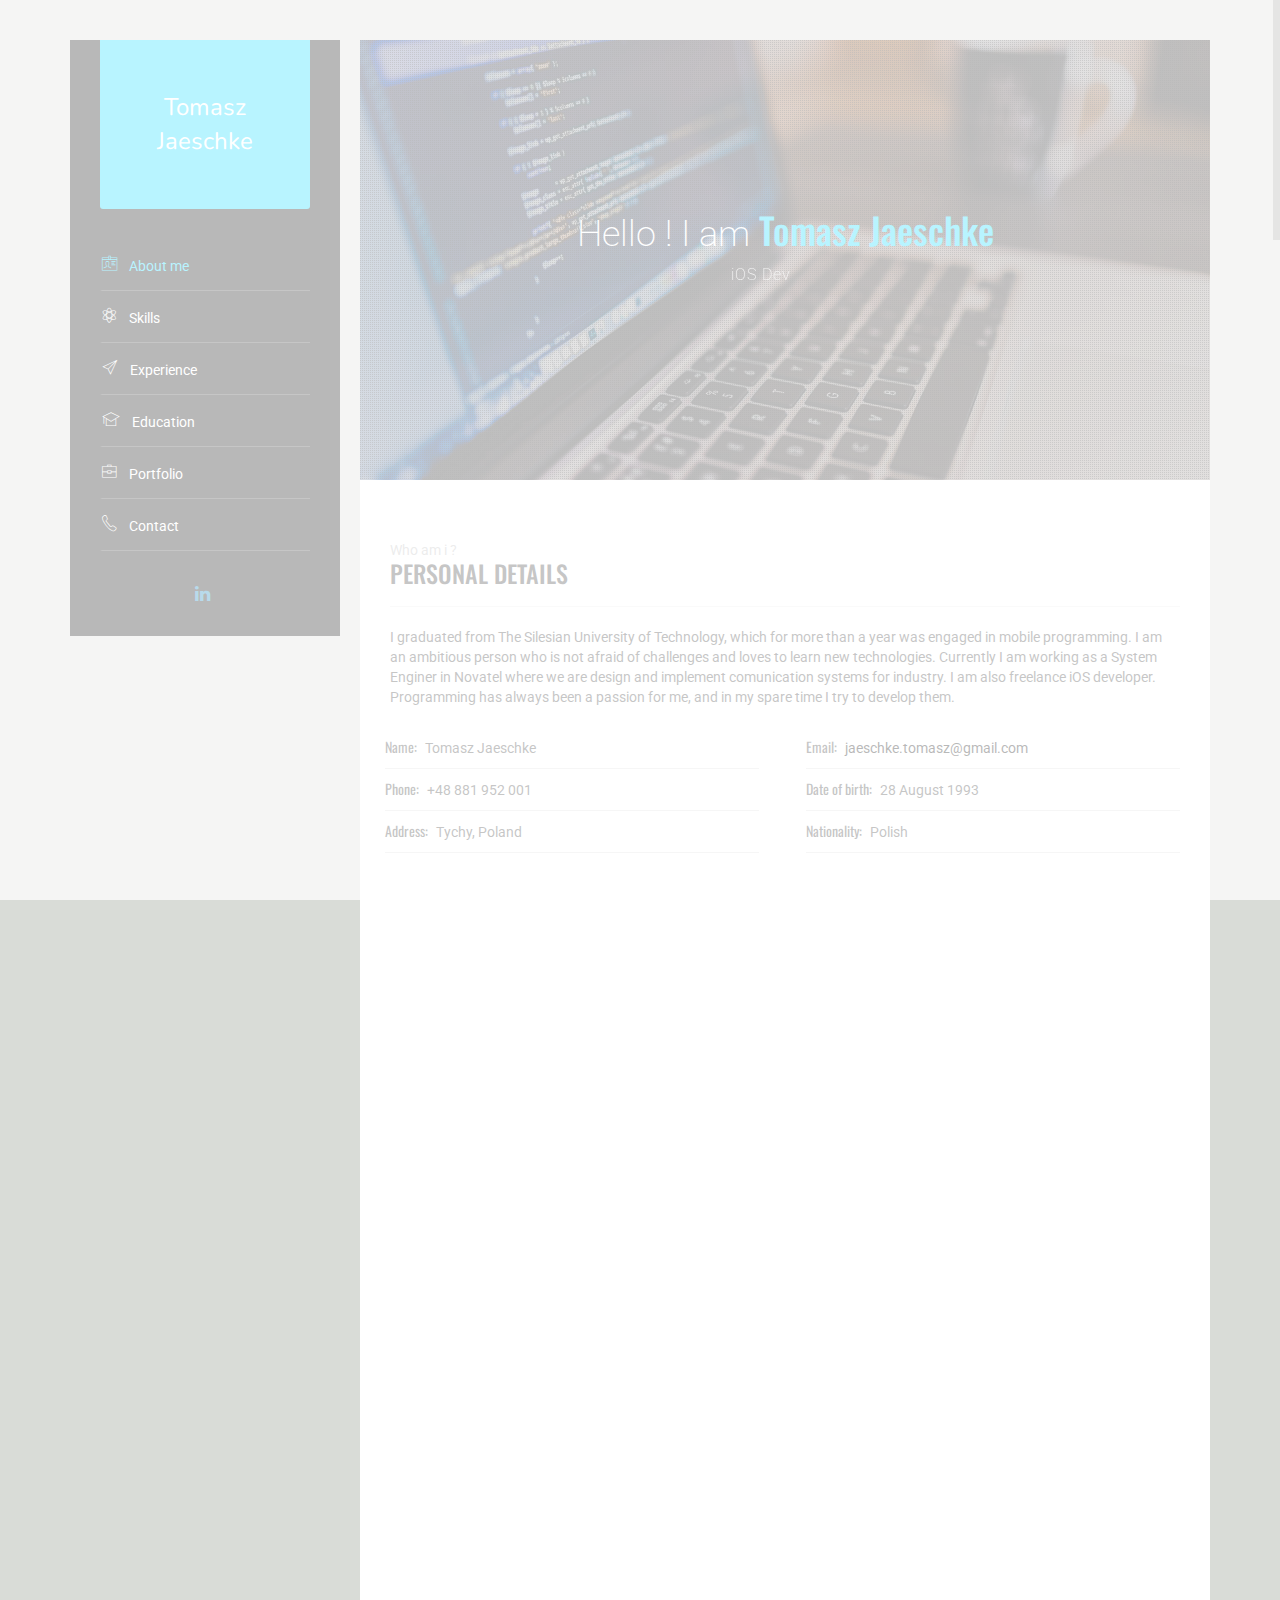
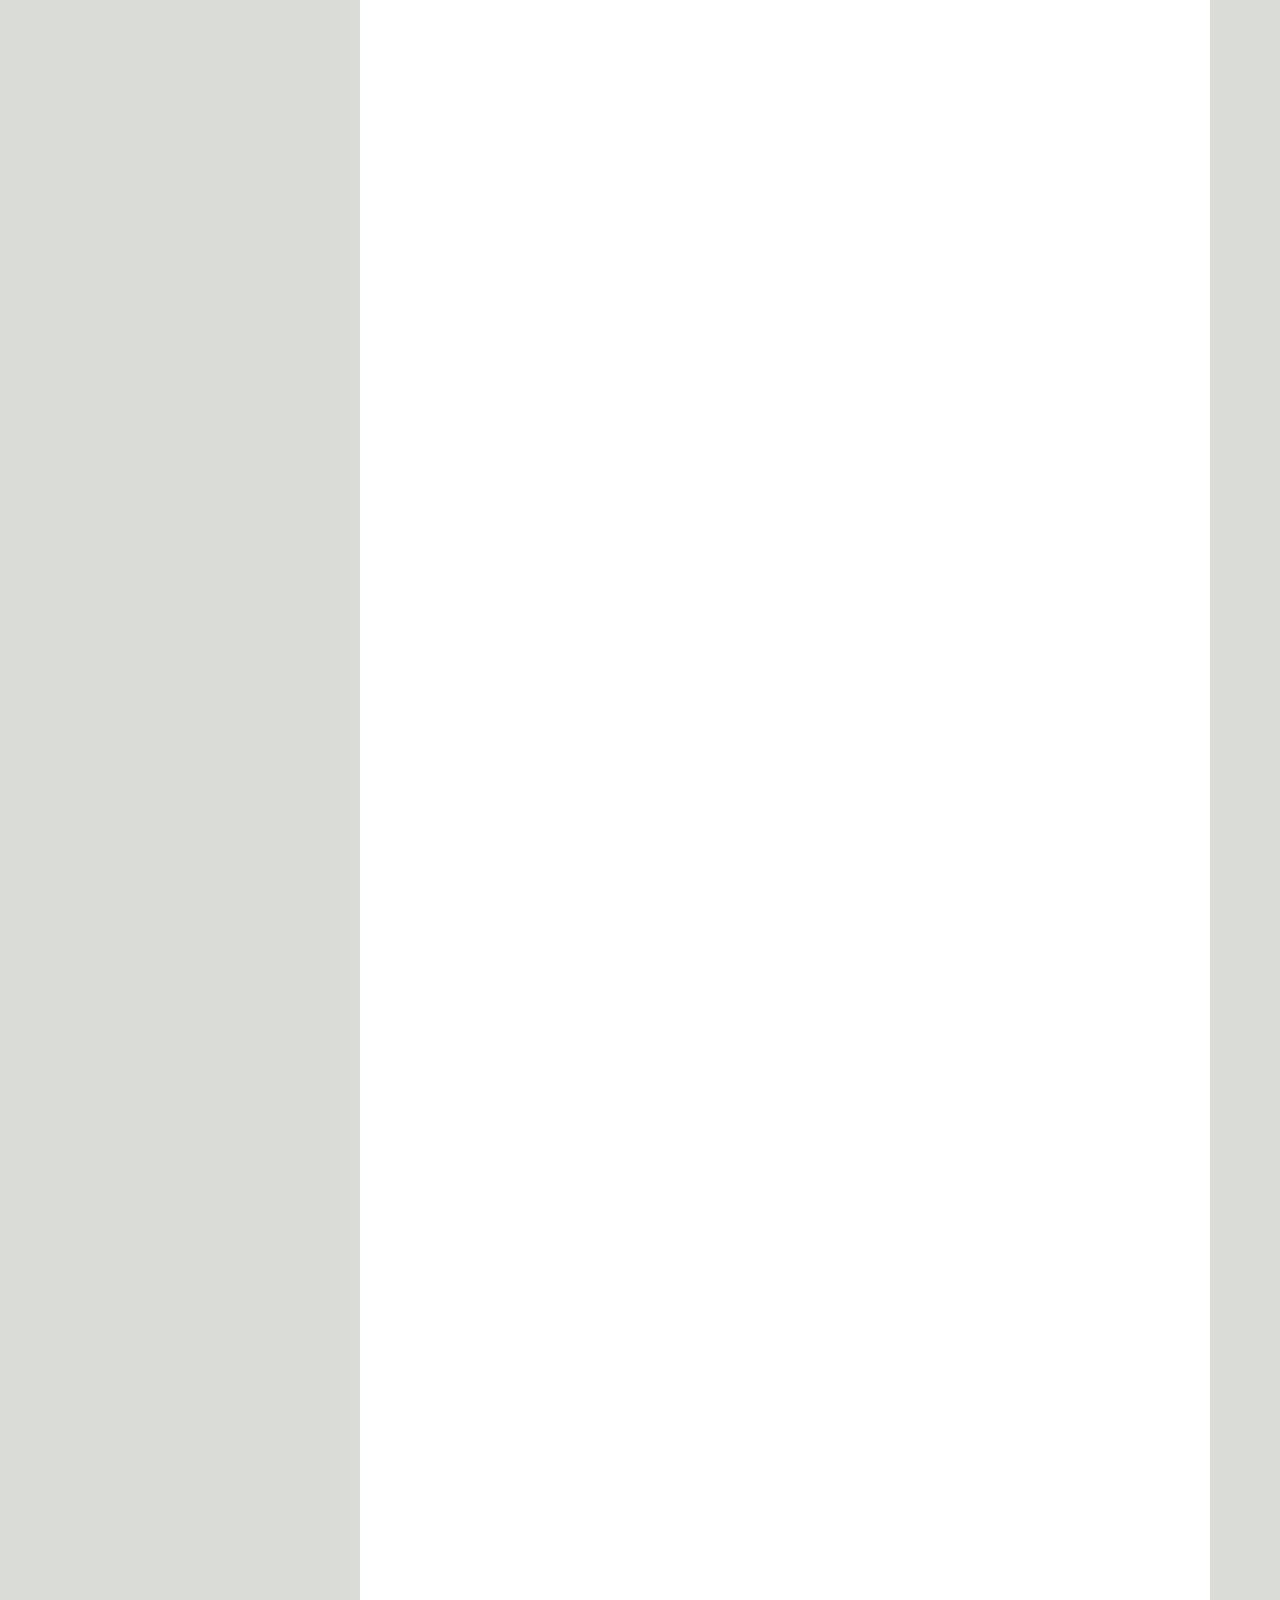
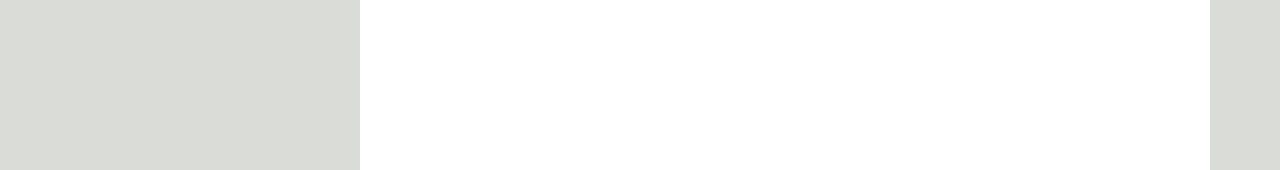
==== index.html @ 3e7f0793 "Update index.html" ====
<!doctype html>
<html lang="en" class="no-js">

<head>
	 <!-- Basic Page Needs
    ================================================== -->
    <meta charset="utf-8">
    <title>Tomasz Jaeschke Resume</title>
    <meta name="description" content="Tomasz Jaeschke Resume">
    <meta name="keywords" content="Tomasz Jaeschke Resume">
    <meta name="author" content="Tomasz">

    <!-- Mobile Specific Metas
    ================================================== -->
    <meta name="viewport" content="width=device-width, initial-scale=1, maximum-scale=1">

    <!-- Favicons
    ================================================== -->
    <link rel="shortcut icon" href="img/favicon.ico">

    <!-- Google-Fonts
    ================================================== -->
	<link href='http://fonts.googleapis.com/css?family=Roboto:400,300,300italic,400italic,500,700' rel='stylesheet' type='text/css'>
	<link href='http://fonts.googleapis.com/css?family=Oswald:400,300,700' rel='stylesheet' type='text/css'>
    <link href='http://fonts.googleapis.com/css?family=Nunito' rel='stylesheet' type='text/css'>

    <!-- Stylesheet
    ================================================== -->
    <link rel="stylesheet" type="text/css" href="css/plugins.css" media="screen" />
	<link rel="stylesheet" type="text/css" href="css/style.css" media="screen" />
    <link rel="stylesheet" type="text/css" href="css/blue.css" media="screen"/>

    <!-- Modernizr
    ================================================== -->
    <script type="text/javascript" src="js/modernizr.js"></script>
</head>


<body data-spy="scroll" data-offset="120">

    <!-- Preloader -->
    <div class="animationload">
        <div class="loader">
            Loading...
        </div>
    </div>
    <!-- End Preloader -->


	<!-- Container -->
	<div id="container" class="container">

		<!-- LEFT-SIDEBAR
		================================================== -->
		<div id="sidebar" class="fl_menu">
			<!-- header -->
			<header class="sidebar-section">
				<div class="header-logo">
                    <!-- Logo -->
					<a class="logo" href="#">
                        <span>Tomasz<br/>Jaeschke</span> <!-- Your logo here-->
                    </a>
				</div>
				<a class="elemadded responsive-link" href="#">Menu</a>
				<div class="navbar-vertical">
					<ul class="main-menu nav">
						<li class="active"><a href="#about"><i class="pe-7s-id"></i>About me</a></li>
						<li><a href="#skills"><i class="pe-7s-science"></i>Skills</a></li>
						<li><a href="#experience"><i class="pe-7s-paper-plane"></i>Experience</a></li>
						<li><a href="#education"><i class="pe-7s-study"></i>Education</a></li>
						<li><a href="#portfolio"><i class="pe-7s-portfolio"></i>Portfolio</a></li>
						<li><a href="#contact"><i class="pe-7s-call"></i>Contact</a></li>
					</ul>
				</div>
			</header>
			<div class="social-box text-center" id="sidebar-social">
				<ul class="list-inline">



					<li><a href="https://www.linkedin.com/in/tomasz-jaeschke-5aba38bb/" id="linkedin"><i class="fa fa-linkedin"></i></a></li>

				</ul>
			</div>
		</div>
		<!-- End Left-Sidebar -->

		<!-- content
		================================================== -->
		<div id="content">

			<!--====================
                HOME
                ====================-->
			<section class="home wow fadeInLeft animated" id="home">
                <div class="content text-center">
                    <h1>Hello ! I am  <span>Tomasz Jaeschke</span></h1>
                    <div class="tlt">
                        <ul class="texts">
                            <li>iOS Developer</li>
			    <li>Systems Engineer</li>
                        </ul>
                    </div>
                </div>
                <div class="clear"></div>
            </section>
			<!-- End Home -->

            <!-- ====================
                 ABOUT-ME
                 ====================-->
			<section class="about section section-t wow fadeInRight animated" id="about">
		        <p class="sub-title">Who am i ?</p>
				<h3 class="title">Personal Details</h3>
				<hr/>
	            	<p>
				I graduated from The Silesian University of Technology, which for more than a year was engaged in mobile programming. 
				I am an ambitious person who is not afraid of challenges and loves to learn new technologies.
				Currently I am working as a System Enginer in Novatel where we are design and implement comunication
				systems for industry. I am also freelance iOS developer. 
				Programming has always been a passion for me, and in my spare time I try to develop them.
			</p>
	            <ul class="list-inline">
	                <li><span>Name:</span> Tomasz Jaeschke </li>
	                <li><span>Email:</span> <a href="mailto:jaeschke.tomasz@gmail.com">jaeschke.tomasz@gmail.com</a></li>
	                <li><span>Phone:</span> +48 881 952 001 </li>
	                <li><span>Date of birth:</span> 28 August 1993</li>
	                <li><span>Address:</span> Tychy, Poland</li>
	                <li><span>Nationality:</span> Polish</li>
	            </ul>
		        <div class="clear"></div>
	            <div class="text-center margin-t-40">
	            <!--a href="" class="btn btn-custom"><i class="fa fa-download"></i> Download Resume</a> -->
	            </div>
			</section>
            <!-- End About-Us -->

            <!-- ====================
                 Skills
                 ====================-->
			<section class="skills section section-t wow fadeInLeft animated" id="skills">
				<p class="sub-title">What I'm best at</p>
				<h3 class="title">Skills &amp; Knowledge</h3>
				<hr/>
				<div class="row">
                	<div class="col-md-6">
                        <!-- Skill-1 -->
                        <div class="fixed">
                            <div class="progress-bar-description">
                            	XCode
                                <span style="left:85%">85%</span>
                            </div><!-- end .progress-bar-description -->
                            <div class="progress custom-progress">
						        <div class="progress-bar custom-progress-bar progress-custom-color" role="progressbar" aria-valuenow="85" aria-valuemin="0" aria-valuemax="100" style="width: 85%;">
						        </div>
						    </div><!-- end .progress-bar -->
                        </div>
                        <!-- Skill-2 -->
                        <div class="fixed">
                            <div class="progress-bar-description">
                            	Swift 3
                                <span style="left:80%">80%</span>
                            </div><!-- end .progress-bar-description -->
                            <div class="progress custom-progress">
						        <div class="progress-bar custom-progress-bar progress-custom-color" role="progressbar" aria-valuenow="75" aria-valuemin="0" aria-valuemax="100" style="width: 80%;">
						        </div>
						    </div><!-- end .progress-bar -->
                        </div>
                        <!-- Skill-2 -->
                        <div class="fixed">
                            <div class="progress-bar-description">
                            	C#
                                <span style="left:80%">80%</span>
                            </div><!-- end .progress-bar-description -->
                            <div class="progress custom-progress">
						        <div class="progress-bar custom-progress-bar progress-custom-color" role="progressbar" aria-valuenow="75" aria-valuemin="0" aria-valuemax="100" style="width: 80%;">
						        </div>
						    </div><!-- end .progress-bar -->
                        </div>
                        <!-- Skill-3 -->
                        <div class="fixed">
                            <div class="progress-bar-description">
                            	Visual Studio
                                <span style="left:75%">75%</span>
                            </div><!-- end .progress-bar-description -->
                            <div class="progress custom-progress">
						        <div class="progress-bar custom-progress-bar progress-custom-color" role="progressbar" aria-valuenow="79" aria-valuemin="0" aria-valuemax="100" style="width: 75%;">
						        </div>
						    </div><!-- end .progress-bar -->
                        </div>
                    </div><!-- end .col-md-6 -->

                    <!-- Knowledge -->
                    <div class="col-md-6">
                        <ul class="check">
                            <li>iOS</li>
                            <li>CocoaPods</li>
                            <li>REST</li>
			    <li>CoreLocation</li>
			    <li>API</li>
			    <li>Hero</li>
                            <li>Alamofire</li>
                            <li>GIT</li>
                            <li>Design Patterns</li>
                        </ul>
                    </div><!-- end .span3 -->
                </div> <!-- End Row -->
            </section>
            <!-- End Skills -->

            <!-- ====================
                 EXPERIENCE
                 ====================-->
            <section class="experience section section-t wow fadeInRight animated" id="experience">
		        <p class="sub-title">My Background</p>
				<h3 class="title">Work Experience</h3>
				<hr/>
                <!-- Experience-Item -->
				<div class="row">
					<div class="col-md-3 col-sm-4">
						<div class="cv-section-title">
                            <h3><span>2016<small>February</small></span> -
                                <span>now<small></small></span>
                            </h3>
                            <h4>Novatel</h4>
                        </div>
					</div>

                    <div class="col-md-9 col-sm-8">
                        <div class="cv-item">
                            <h4>Systems Engineer</h4>
                            <p>
							Responsibilities:<br/>
				    				- Designing communications systems for industry.<br/>
								- Deploying projects.<br/>
								- Selection of the system to meet customer needs.<br/>
								- Implementing and maintaining the novatel.pl website<br/>
                            </p>
                        </div><!-- end .cv-item -->
					</div>
				</div><!-- End row -->

                
            <!-- ====================
                 EDUCATION
                 ====================-->
			<section class="experience education section section-t wow fadeInLeft animated" id="education">
		        <p class="sub-title">My Education</p>
				<h3 class="title">Education</h3>
				<hr/>
                <!-- Education-Item -->
				<div class="row">
					<div class="col-md-3 col-sm-4">
						<div class="cv-section-title">
                            <h3><span>2016<small>November</small></span> -
                                <span>2017<small>June</small></span>
                            </h3>
                            <h4>AGH Univeristy of Science and Technology</h4>
                        </div>
					</div>
					<div class="col-md-9 col-sm-8">
                        <div class="cv-item">
                            <h4>Mobile Development</h4>
                            <p>
    							Creating League Of Legends info app for iOS using Xcode & Swift.
                            </p>
                        </div><!-- end .cv-item -->
					</div>
				</div><!-- End Row -->

                
<!-- Education-Item -->
				<div class="row margin-t-40">
					<div class="col-md-3 col-sm-4">
						<div class="cv-section-title">
                            <h3><span>2012<small>September</small></span> -
                                <span>2016<small>March</small></span>
                            </h3>
                            <h4>The Silesian University of Technology</h4>
                        </div>
					</div>
					<div class="col-md-9 col-sm-8">
                        <div class="cv-item">
                            <h4>Electronics and Telecommunication</h4>
                            <p>
				    Basics of computer programming in: Asembler / C / C ++ / C # / Java.
Sysnthesis of digital FPGA circuits in Verilog.
Programming microcontrollers ATmega and STM32.
Design of printed circuits, knowledge of high frequency circuits.
                            </p>
                        </div><!-- end .cv-item -->
					</div>
				</div><!-- End Row -->
			</section>
            <!-- End Education -->


            <!-- ====================
                 PORTFOLIO
                 ====================-->
            <section class="section section-t" id="portfolio">
                <p class="sub-title">My work</p>
                <h3 class="title">Portfolio</h3>
                <hr/>

                <div class="row margin-t-20">
                    <div class="col-md-12">
                        <!--.portfolio-filter-->
                        <ul class="portfolio-filters">
                            <li class="filter active" data-filter="all">All</li>
                            <li class="filter" data-filter="design">iOS Apps</li>
                            <li class="filter" data-filter="photography">Other</li>
                        </ul><!-- End portfolio-filter-->

                        <div id="grid" class="portfolio-items">
                            <div class="row">

                                <!-- ===== Portfolio Item-1 ===== -->
                                <div class="col-sm-4  mix margin-t-20 photography effects overlay-effect clearfix">
                                    <div class="img">
                                        <img src="img/portfolio/port2.jpg" alt="Portfolio Item">
                                        <div class="overlay">
                                            <button class="md-trigger expand" data-modal="modal-2"><i class="fa fa-search"></i><br/>view More</button>
                                        </div>
                                    </div>
                                </div> <!-- item-1 -->
                                <!-- Portfolio Item-1 Details -->
                                <div class="md-modal md-effect" id="modal-2">
                                    <div class="md-content">
                                        <div class="folio">
                                            <div class="port-img margin-t-40">
                                                <img src="img/portfolio/port2.jpg" alt="Portfolio-image" class="img-responsive">
                                            </div>
                                            <div class="sp-name"><strong>League of Legends Info App</strong><br><span>iOS App</span></div>
                                            <div class="sp-dsc">
                                              <blockquote>
                                                <p>
                                                 League of Legends Info App is iOS application for League of Legends players.
                                               </p>
                                             </blockquote>
                                                    League of Legends Info App is iOS application for League of Legends players. In contains information such as statistics, skills, guides and skins for all champions. In future it will also has information about players and items.
Also I will integrate Realm database to store offline data.
Application use Riot Games API.<br></br>

                                               iOS: comming soon
                                            </div>
                                            <div class="sp-social">
                                                <ul>
                                                    <!--
                                                    <li><a href="#" class="social-btn"><i class="fa fa-twitter"></i></a></li>
                                                    <li><a href="#" class="social-btn"><i class="fa fa-facebook"></i></a></li>
                                                    <li><a href="#" class="social-btn"><i class="fa fa-dribbble"></i></a></li>
                                               		<!-->
                                                </ul>
                                            </div>
                                            <button class="md-close"><i class="fa fa-times"></i></button>
                                        </div>
                                    </div>
                                </div>
                                <div class="md-overlay"></div>
                                <!-- /Portfolio Item-1 Details -->

                            </div> <!-- End Row -->
                        </div> <!-- End .grid -->
                    </div><!--.col-md-12 of portfolio filter-->
                </div><!--.row-->
            </section>
            <!-- End Portfolio -->


            <!-- ====================
                 CONTACT
                 ====================-->
            <section id="contact" class="contact section section-t wow fadeInLeft animated">
                <p class="sub-title">My Contact</p>
                <h3 class="title">Contact Me Now</h3>
                <hr/>
 <!--
<form action="https://formspree.io/tomasz.jaeschke@gmail.com"
      method="POST">
    <input type="text" name="name">
    <input type="email" name="_replyto">
    <input type="submit" value="Send">
</form>
-->
                <!-- CONTACT FORM -->
                <div id="cformSuccessMsg" style="display: none;"></div>
                <form action="https://formspree.io/jaeschke.tomasz@gmail.com" method="POST">
                    <div class="row">
                        <div class="col-md-6">
                            <!-- Name -->
                            <!--input class="" type="text" name="contact_name" id="contact_name" placeholder="Name" />
                            <!-- Email -->
                            <input class="" type="email" name="contact_email" id="contact_email" placeholder="Email" />
                            <!-- Message -->
                            <textarea name="contact_message" id="contact_message" placeholder="Message"></textarea>
                            <!-- Submit_Button -->
                            <div class="text-right">
                             <input type="submit" value="Send" >

                                <!--button class="btn btn-custom" id="contact_submit_btn" name="contact_submit_btn">
                                                     <span>Say Hello !</span>
                                </button-->
                            </div>
                        </div>

                        <div class="col-md-6 text-center">
                            <div class="pro-img">
                                <img class="circle-img" src="img/img1.png" alt="team" width="140" height="140">
                            </div>
                            <p>+48 881 952 001</p>
                            <p><a href="mailto:jaeschke.tomasz@gmail.com">jaeschke.tomasz@gmail.com</a></p>
                        </div>
                    </div> <!-- End row -->
                </form><!-- END FORM -->
            </section>
            <!-- end Contact -->

            <!-- ====================
                 SOCIAL-SECTION
                 ====================-->
            <section class="section social-section wow fadeInRight animated">
                <div class="sp-social text-center">
                    <ul>
                    <!--
                        <li><i class="fa fa-facebook social-btn fb"></i><br/><a href="#" class="btn btn-social-sub">Like</a></li>
                        <li><i class="fa fa-twitter social-btn twt"></i><br/><a href="#" class="btn btn-social-sub">Follow</a></li>
                        <li><i class="fa fa-skype social-btn sky"></i><br/><span class="btn btn-social-sub">John.Deo</span></li>
                        <li><i class="fa fa-instagram social-btn inst"></i><br/><a href="#" class="btn btn-social-sub">Follow</a></li>
                    <!---->
                    </ul>
                </div>
            </section>
            <!-- End Social-section -->

            <!-- ====================
                 FOOTER
                 ====================-->
            <footer class="footer">
                <p class="copyright">Tomasz Jaeschke © 2017 </p>
            </footer>
            <!-- End Footer -->


		</div>
		<!-- End content -->
	</div>
    <!-- End Container -->

    <!-- Scroll top -->
    <a href="#" class="back-to-top"> <i class="pe-7s-angle-up"></i></a>


	<!-- Javascript -->
    <script src="js/jquery.min.js"></script>
    <script type="text/javascript" src="js/plugins.js"></script>
	<script type="text/javascript" src="js/jquery.app.js"></script>


</body>
</html>
---- css/plugins.css ----
@charset "UTF-8";
    /*!
Animate.css - http: //daneden.me/animate
Licensed under the MIT license

Copyright (c) 2013 Daniel Eden

Permission is hereby granted,  free of charge,  to any person obtaining a copy of this software and associated documentation files (the "Software"),  to deal in the Software without restriction,  including without limitation the rights to use,  copy,  modify,  merge,  publish,  distribute,  sublicense,  and/or sell copies of the Software,  and to permit persons to whom the Software is furnished to do so,  subject to the following conditions:

The above copyright notice and this permission notice shall be included in all copies or substantial portions of the Software.

THE SOFTWARE IS PROVIDED "AS IS",  WITHOUT WARRANTY OF ANY KIND,  EXPRESS OR IMPLIED,  INCLUDING BUT NOT LIMITED TO THE WARRANTIES OF MERCHANTABILITY,  FITNESS FOR A PARTICULAR PURPOSE AND NONINFRINGEMENT. IN NO EVENT SHALL THE AUTHORS OR COPYRIGHT HOLDERS BE LIABLE FOR ANY CLAIM,  DAMAGES OR OTHER LIABILITY,  WHETHER IN AN ACTION OF CONTRACT,  TORT OR OTHERWISE,  ARISING FROM,  OUT OF OR IN CONNECTION WITH THE SOFTWARE OR THE USE OR OTHER DEALINGS IN THE SOFTWARE.
*/.animated {
    -webkit-animation-duration: 1s;
    animation-duration: 1s;
    -webkit-animation-fill-mode: both;
    animation-fill-mode: both;
}
.animated.infinite {
    -webkit-animation-iteration-count: infinite;
    animation-iteration-count: infinite;
}
.animated.hinge {
    -webkit-animation-duration: 2s;
    animation-duration: 2s;
}
@-webkit-keyframes bounce {
    0%, 100%, 20%, 50%, 80% {
    -webkit-transform: translateY(0);
    transform: translateY(0);
}
40% {
    -webkit-transform: translateY(-30px);
    transform: translateY(-30px);
}
60% {
    -webkit-transform: translateY(-15px);
    transform: translateY(-15px);
}
}@keyframes bounce {
    0%, 100%, 20%, 50%, 80% {
    -webkit-transform: translateY(0);
    -ms-transform: translateY(0);
    transform: translateY(0);
}
40% {
    -webkit-transform: translateY(-30px);
    -ms-transform: translateY(-30px);
    transform: translateY(-30px);
}
60% {
    -webkit-transform: translateY(-15px);
    -ms-transform: translateY(-15px);
    transform: translateY(-15px);
}
}.bounce {
    -webkit-animation-name: bounce;
    animation-name: bounce;
}
@-webkit-keyframes flash {
    0%, 100%, 50% {
    opacity: 1;
}
25%, 75% {
    opacity: 0;
}
}@keyframes flash {
    0%, 100%, 50% {
    opacity: 1;
}
25%, 75% {
    opacity: 0;
}
}.flash {
    -webkit-animation-name: flash;
    animation-name: flash;
}
@-webkit-keyframes pulse {
    0% {
    -webkit-transform: scale(1);
    transform: scale(1);
}
50% {
    -webkit-transform: scale(1.1);
    transform: scale(1.1);
}
100% {
    -webkit-transform: scale(1);
    transform: scale(1);
}
}@keyframes pulse {
    0% {
    -webkit-transform: scale(1);
    -ms-transform: scale(1);
    transform: scale(1);
}
50% {
    -webkit-transform: scale(1.1);
    -ms-transform: scale(1.1);
    transform: scale(1.1);
}
100% {
    -webkit-transform: scale(1);
    -ms-transform: scale(1);
    transform: scale(1);
}
}.pulse {
    -webkit-animation-name: pulse;
    animation-name: pulse;
}
@-webkit-keyframes rubberBand {
    0% {
    -webkit-transform: scale(1);
    transform: scale(1);
}
30% {
    -webkit-transform: scaleX(1.25) scaleY(0.75);
    transform: scaleX(1.25) scaleY(0.75);
}
40% {
    -webkit-transform: scaleX(0.75) scaleY(1.25);
    transform: scaleX(0.75) scaleY(1.25);
}
60% {
    -webkit-transform: scaleX(1.15) scaleY(0.85);
    transform: scaleX(1.15) scaleY(0.85);
}
100% {
    -webkit-transform: scale(1);
    transform: scale(1);
}
}@keyframes rubberBand {
    0% {
    -webkit-transform: scale(1);
    -ms-transform: scale(1);
    transform: scale(1);
}
30% {
    -webkit-transform: scaleX(1.25) scaleY(0.75);
    -ms-transform: scaleX(1.25) scaleY(0.75);
    transform: scaleX(1.25) scaleY(0.75);
}
40% {
    -webkit-transform: scaleX(0.75) scaleY(1.25);
    -ms-transform: scaleX(0.75) scaleY(1.25);
    transform: scaleX(0.75) scaleY(1.25);
}
60% {
    -webkit-transform: scaleX(1.15) scaleY(0.85);
    -ms-transform: scaleX(1.15) scaleY(0.85);
    transform: scaleX(1.15) scaleY(0.85);
}
100% {
    -webkit-transform: scale(1);
    -ms-transform: scale(1);
    transform: scale(1);
}
}.rubberBand {
    -webkit-animation-name: rubberBand;
    animation-name: rubberBand;
}
@-webkit-keyframes shake {
    0%, 100% {
    -webkit-transform: translateX(0);
    transform: translateX(0);
}
10%, 30%, 50%, 70%, 90% {
    -webkit-transform: translateX(-10px);
    transform: translateX(-10px);
}
20%, 40%, 60%, 80% {
    -webkit-transform: translateX(10px);
    transform: translateX(10px);
}
}@keyframes shake {
    0%, 100% {
    -webkit-transform: translateX(0);
    -ms-transform: translateX(0);
    transform: translateX(0);
}
10%, 30%, 50%, 70%, 90% {
    -webkit-transform: translateX(-10px);
    -ms-transform: translateX(-10px);
    transform: translateX(-10px);
}
20%, 40%, 60%, 80% {
    -webkit-transform: translateX(10px);
    -ms-transform: translateX(10px);
    transform: translateX(10px);
}
}.shake {
    -webkit-animation-name: shake;
    animation-name: shake;
}
@-webkit-keyframes swing {
    20% {
    -webkit-transform: rotate(15deg);
    transform: rotate(15deg);
}
40% {
    -webkit-transform: rotate(-10deg);
    transform: rotate(-10deg);
}
60% {
    -webkit-transform: rotate(5deg);
    transform: rotate(5deg);
}
80% {
    -webkit-transform: rotate(-5deg);
    transform: rotate(-5deg);
}
100% {
    -webkit-transform: rotate(0deg);
    transform: rotate(0deg);
}
}@keyframes swing {
    20% {
    -webkit-transform: rotate(15deg);
    -ms-transform: rotate(15deg);
    transform: rotate(15deg);
}
40% {
    -webkit-transform: rotate(-10deg);
    -ms-transform: rotate(-10deg);
    transform: rotate(-10deg);
}
60% {
    -webkit-transform: rotate(5deg);
    -ms-transform: rotate(5deg);
    transform: rotate(5deg);
}
80% {
    -webkit-transform: rotate(-5deg);
    -ms-transform: rotate(-5deg);
    transform: rotate(-5deg);
}
100% {
    -webkit-transform: rotate(0deg);
    -ms-transform: rotate(0deg);
    transform: rotate(0deg);
}
}.swing {
    -webkit-transform-origin: top center;
    -ms-transform-origin: top center;
    transform-origin: top center;
    -webkit-animation-name: swing;
    animation-name: swing;
}
@-webkit-keyframes tada {
    0% {
    -webkit-transform: scale(1);
    transform: scale(1);
}
10%, 20% {
    -webkit-transform: scale(0.9) rotate(-3deg);
    transform: scale(0.9) rotate(-3deg);
}
30%, 50%, 70%, 90% {
    -webkit-transform: scale(1.1) rotate(3deg);
    transform: scale(1.1) rotate(3deg);
}
40%, 60%, 80% {
    -webkit-transform: scale(1.1) rotate(-3deg);
    transform: scale(1.1) rotate(-3deg);
}
100% {
    -webkit-transform: scale(1) rotate(0);
    transform: scale(1) rotate(0);
}
}@keyframes tada {
    0% {
    -webkit-transform: scale(1);
    -ms-transform: scale(1);
    transform: scale(1);
}
10%, 20% {
    -webkit-transform: scale(0.9) rotate(-3deg);
    -ms-transform: scale(0.9) rotate(-3deg);
    transform: scale(0.9) rotate(-3deg);
}
30%, 50%, 70%, 90% {
    -webkit-transform: scale(1.1) rotate(3deg);
    -ms-transform: scale(1.1) rotate(3deg);
    transform: scale(1.1) rotate(3deg);
}
40%, 60%, 80% {
    -webkit-transform: scale(1.1) rotate(-3deg);
    -ms-transform: scale(1.1) rotate(-3deg);
    transform: scale(1.1) rotate(-3deg);
}
100% {
    -webkit-transform: scale(1) rotate(0);
    -ms-transform: scale(1) rotate(0);
    transform: scale(1) rotate(0);
}
}.tada {
    -webkit-animation-name: tada;
    animation-name: tada;
}
@-webkit-keyframes wobble {
    0% {
    -webkit-transform: translateX(0%);
    transform: translateX(0%);
}
15% {
    -webkit-transform: translateX(-25%) rotate(-5deg);
    transform: translateX(-25%) rotate(-5deg);
}
30% {
    -webkit-transform: translateX(20%) rotate(3deg);
    transform: translateX(20%) rotate(3deg);
}
45% {
    -webkit-transform: translateX(-15%) rotate(-3deg);
    transform: translateX(-15%) rotate(-3deg);
}
60% {
    -webkit-transform: translateX(10%) rotate(2deg);
    transform: translateX(10%) rotate(2deg);
}
75% {
    -webkit-transform: translateX(-5%) rotate(-1deg);
    transform: translateX(-5%) rotate(-1deg);
}
100% {
    -webkit-transform: translateX(0%);
    transform: translateX(0%);
}
}@keyframes wobble {
    0% {
    -webkit-transform: translateX(0%);
    -ms-transform: translateX(0%);
    transform: translateX(0%);
}
15% {
    -webkit-transform: translateX(-25%) rotate(-5deg);
    -ms-transform: translateX(-25%) rotate(-5deg);
    transform: translateX(-25%) rotate(-5deg);
}
30% {
    -webkit-transform: translateX(20%) rotate(3deg);
    -ms-transform: translateX(20%) rotate(3deg);
    transform: translateX(20%) rotate(3deg);
}
45% {
    -webkit-transform: translateX(-15%) rotate(-3deg);
    -ms-transform: translateX(-15%) rotate(-3deg);
    transform: translateX(-15%) rotate(-3deg);
}
60% {
    -webkit-transform: translateX(10%) rotate(2deg);
    -ms-transform: translateX(10%) rotate(2deg);
    transform: translateX(10%) rotate(2deg);
}
75% {
    -webkit-transform: translateX(-5%) rotate(-1deg);
    -ms-transform: translateX(-5%) rotate(-1deg);
    transform: translateX(-5%) rotate(-1deg);
}
100% {
    -webkit-transform: translateX(0%);
    -ms-transform: translateX(0%);
    transform: translateX(0%);
}
}.wobble {
    -webkit-animation-name: wobble;
    animation-name: wobble;
}
@-webkit-keyframes bounceIn {
    0% {
    opacity: 0;
    -webkit-transform: scale(.3);
    transform: scale(.3);
}
50% {
    opacity: 1;
    -webkit-transform: scale(1.05);
    transform: scale(1.05);
}
70% {
    -webkit-transform: scale(.9);
    transform: scale(.9);
}
100% {
    opacity: 1;
    -webkit-transform: scale(1);
    transform: scale(1);
}
}@keyframes bounceIn {
    0% {
    opacity: 0;
    -webkit-transform: scale(.3);
    -ms-transform: scale(.3);
    transform: scale(.3);
}
50% {
    opacity: 1;
    -webkit-transform: scale(1.05);
    -ms-transform: scale(1.05);
    transform: scale(1.05);
}
70% {
    -webkit-transform: scale(.9);
    -ms-transform: scale(.9);
    transform: scale(.9);
}
100% {
    opacity: 1;
    -webkit-transform: scale(1);
    -ms-transform: scale(1);
    transform: scale(1);
}
}.bounceIn {
    -webkit-animation-name: bounceIn;
    animation-name: bounceIn;
}
@-webkit-keyframes bounceInDown {
    0% {
    opacity: 0;
    -webkit-transform: translateY(-2000px);
    transform: translateY(-2000px);
}
60% {
    opacity: 1;
    -webkit-transform: translateY(30px);
    transform: translateY(30px);
}
80% {
    -webkit-transform: translateY(-10px);
    transform: translateY(-10px);
}
100% {
    -webkit-transform: translateY(0);
    transform: translateY(0);
}
}@keyframes bounceInDown {
    0% {
    opacity: 0;
    -webkit-transform: translateY(-2000px);
    -ms-transform: translateY(-2000px);
    transform: translateY(-2000px);
}
60% {
    opacity: 1;
    -webkit-transform: translateY(30px);
    -ms-transform: translateY(30px);
    transform: translateY(30px);
}
80% {
    -webkit-transform: translateY(-10px);
    -ms-transform: translateY(-10px);
    transform: translateY(-10px);
}
100% {
    -webkit-transform: translateY(0);
    -ms-transform: translateY(0);
    transform: translateY(0);
}
}.bounceInDown {
    -webkit-animation-name: bounceInDown;
    animation-name: bounceInDown;
}
@-webkit-keyframes bounceInLeft {
    0% {
    opacity: 0;
    -webkit-transform: translateX(-2000px);
    transform: translateX(-2000px);
}
60% {
    opacity: 1;
    -webkit-transform: translateX(30px);
    transform: translateX(30px);
}
80% {
    -webkit-transform: translateX(-10px);
    transform: translateX(-10px);
}
100% {
    -webkit-transform: translateX(0);
    transform: translateX(0);
}
}@keyframes bounceInLeft {
    0% {
    opacity: 0;
    -webkit-transform: translateX(-2000px);
    -ms-transform: translateX(-2000px);
    transform: translateX(-2000px);
}
60% {
    opacity: 1;
    -webkit-transform: translateX(30px);
    -ms-transform: translateX(30px);
    transform: translateX(30px);
}
80% {
    -webkit-transform: translateX(-10px);
    -ms-transform: translateX(-10px);
    transform: translateX(-10px);
}
100% {
    -webkit-transform: translateX(0);
    -ms-transform: translateX(0);
    transform: translateX(0);
}
}.bounceInLeft {
    -webkit-animation-name: bounceInLeft;
    animation-name: bounceInLeft;
}
@-webkit-keyframes bounceInRight {
    0% {
    opacity: 0;
    -webkit-transform: translateX(2000px);
    transform: translateX(2000px);
}
60% {
    opacity: 1;
    -webkit-transform: translateX(-30px);
    transform: translateX(-30px);
}
80% {
    -webkit-transform: translateX(10px);
    transform: translateX(10px);
}
100% {
    -webkit-transform: translateX(0);
    transform: translateX(0);
}
}@keyframes bounceInRight {
    0% {
    opacity: 0;
    -webkit-transform: translateX(2000px);
    -ms-transform: translateX(2000px);
    transform: translateX(2000px);
}
60% {
    opacity: 1;
    -webkit-transform: translateX(-30px);
    -ms-transform: translateX(-30px);
    transform: translateX(-30px);
}
80% {
    -webkit-transform: translateX(10px);
    -ms-transform: translateX(10px);
    transform: translateX(10px);
}
100% {
    -webkit-transform: translateX(0);
    -ms-transform: translateX(0);
    transform: translateX(0);
}
}.bounceInRight {
    -webkit-animation-name: bounceInRight;
    animation-name: bounceInRight;
}
@-webkit-keyframes bounceInUp {
    0% {
    opacity: 0;
    -webkit-transform: translateY(2000px);
    transform: translateY(2000px);
}
60% {
    opacity: 1;
    -webkit-transform: translateY(-30px);
    transform: translateY(-30px);
}
80% {
    -webkit-transform: translateY(10px);
    transform: translateY(10px);
}
100% {
    -webkit-transform: translateY(0);
    transform: translateY(0);
}
}@keyframes bounceInUp {
    0% {
    opacity: 0;
    -webkit-transform: translateY(2000px);
    -ms-transform: translateY(2000px);
    transform: translateY(2000px);
}
60% {
    opacity: 1;
    -webkit-transform: translateY(-30px);
    -ms-transform: translateY(-30px);
    transform: translateY(-30px);
}
80% {
    -webkit-transform: translateY(10px);
    -ms-transform: translateY(10px);
    transform: translateY(10px);
}
100% {
    -webkit-transform: translateY(0);
    -ms-transform: translateY(0);
    transform: translateY(0);
}
}.bounceInUp {
    -webkit-animation-name: bounceInUp;
    animation-name: bounceInUp;
}
@-webkit-keyframes bounceOut {
    0% {
    -webkit-transform: scale(1);
    transform: scale(1);
}
25% {
    -webkit-transform: scale(.95);
    transform: scale(.95);
}
50% {
    opacity: 1;
    -webkit-transform: scale(1.1);
    transform: scale(1.1);
}
100% {
    opacity: 0;
    -webkit-transform: scale(.3);
    transform: scale(.3);
}
}@keyframes bounceOut {
    0% {
    -webkit-transform: scale(1);
    -ms-transform: scale(1);
    transform: scale(1);
}
25% {
    -webkit-transform: scale(.95);
    -ms-transform: scale(.95);
    transform: scale(.95);
}
50% {
    opacity: 1;
    -webkit-transform: scale(1.1);
    -ms-transform: scale(1.1);
    transform: scale(1.1);
}
100% {
    opacity: 0;
    -webkit-transform: scale(.3);
    -ms-transform: scale(.3);
    transform: scale(.3);
}
}.bounceOut {
    -webkit-animation-name: bounceOut;
    animation-name: bounceOut;
}
@-webkit-keyframes bounceOutDown {
    0% {
    -webkit-transform: translateY(0);
    transform: translateY(0);
}
20% {
    opacity: 1;
    -webkit-transform: translateY(-20px);
    transform: translateY(-20px);
}
100% {
    opacity: 0;
    -webkit-transform: translateY(2000px);
    transform: translateY(2000px);
}
}@keyframes bounceOutDown {
    0% {
    -webkit-transform: translateY(0);
    -ms-transform: translateY(0);
    transform: translateY(0);
}
20% {
    opacity: 1;
    -webkit-transform: translateY(-20px);
    -ms-transform: translateY(-20px);
    transform: translateY(-20px);
}
100% {
    opacity: 0;
    -webkit-transform: translateY(2000px);
    -ms-transform: translateY(2000px);
    transform: translateY(2000px);
}
}.bounceOutDown {
    -webkit-animation-name: bounceOutDown;
    animation-name: bounceOutDown;
}
@-webkit-keyframes bounceOutLeft {
    0% {
    -webkit-transform: translateX(0);
    transform: translateX(0);
}
20% {
    opacity: 1;
    -webkit-transform: translateX(20px);
    transform: translateX(20px);
}
100% {
    opacity: 0;
    -webkit-transform: translateX(-2000px);
    transform: translateX(-2000px);
}
}@keyframes bounceOutLeft {
    0% {
    -webkit-transform: translateX(0);
    -ms-transform: translateX(0);
    transform: translateX(0);
}
20% {
    opacity: 1;
    -webkit-transform: translateX(20px);
    -ms-transform: translateX(20px);
    transform: translateX(20px);
}
100% {
    opacity: 0;
    -webkit-transform: translateX(-2000px);
    -ms-transform: translateX(-2000px);
    transform: translateX(-2000px);
}
}.bounceOutLeft {
    -webkit-animation-name: bounceOutLeft;
    animation-name: bounceOutLeft;
}
@-webkit-keyframes bounceOutRight {
    0% {
    -webkit-transform: translateX(0);
    transform: translateX(0);
}
20% {
    opacity: 1;
    -webkit-transform: translateX(-20px);
    transform: translateX(-20px);
}
100% {
    opacity: 0;
    -webkit-transform: translateX(2000px);
    transform: translateX(2000px);
}
}@keyframes bounceOutRight {
    0% {
    -webkit-transform: translateX(0);
    -ms-transform: translateX(0);
    transform: translateX(0);
}
20% {
    opacity: 1;
    -webkit-transform: translateX(-20px);
    -ms-transform: translateX(-20px);
    transform: translateX(-20px);
}
100% {
    opacity: 0;
    -webkit-transform: translateX(2000px);
    -ms-transform: translateX(2000px);
    transform: translateX(2000px);
}
}.bounceOutRight {
    -webkit-animation-name: bounceOutRight;
    animation-name: bounceOutRight;
}
@-webkit-keyframes bounceOutUp {
    0% {
    -webkit-transform: translateY(0);
    transform: translateY(0);
}
20% {
    opacity: 1;
    -webkit-transform: translateY(20px);
    transform: translateY(20px);
}
100% {
    opacity: 0;
    -webkit-transform: translateY(-2000px);
    transform: translateY(-2000px);
}
}@keyframes bounceOutUp {
    0% {
    -webkit-transform: translateY(0);
    -ms-transform: translateY(0);
    transform: translateY(0);
}
20% {
    opacity: 1;
    -webkit-transform: translateY(20px);
    -ms-transform: translateY(20px);
    transform: translateY(20px);
}
100% {
    opacity: 0;
    -webkit-transform: translateY(-2000px);
    -ms-transform: translateY(-2000px);
    transform: translateY(-2000px);
}
}.bounceOutUp {
    -webkit-animation-name: bounceOutUp;
    animation-name: bounceOutUp;
}
@-webkit-keyframes fadeIn {
    0% {
    opacity: 0;
}
100% {
    opacity: 1;
}
}@keyframes fadeIn {
    0% {
    opacity: 0;
}
100% {
    opacity: 1;
}
}.fadeIn {
    -webkit-animation-name: fadeIn;
    animation-name: fadeIn;
}
@-webkit-keyframes fadeInDown {
    0% {
    opacity: 0;
    -webkit-transform: translateY(-20px);
    transform: translateY(-20px);
}
100% {
    opacity: 1;
    -webkit-transform: translateY(0);
    transform: translateY(0);
}
}@keyframes fadeInDown {
    0% {
    opacity: 0;
    -webkit-transform: translateY(-20px);
    -ms-transform: translateY(-20px);
    transform: translateY(-20px);
}
100% {
    opacity: 1;
    -webkit-transform: translateY(0);
    -ms-transform: translateY(0);
    transform: translateY(0);
}
}.fadeInDown {
    -webkit-animation-name: fadeInDown;
    animation-name: fadeInDown;
}
@-webkit-keyframes fadeInDownBig {
    0% {
    opacity: 0;
    -webkit-transform: translateY(-2000px);
    transform: translateY(-2000px);
}
100% {
    opacity: 1;
    -webkit-transform: translateY(0);
    transform: translateY(0);
}
}@keyframes fadeInDownBig {
    0% {
    opacity: 0;
    -webkit-transform: translateY(-2000px);
    -ms-transform: translateY(-2000px);
    transform: translateY(-2000px);
}
100% {
    opacity: 1;
    -webkit-transform: translateY(0);
    -ms-transform: translateY(0);
    transform: translateY(0);
}
}.fadeInDownBig {
    -webkit-animation-name: fadeInDownBig;
    animation-name: fadeInDownBig;
}
@-webkit-keyframes fadeInLeft {
    0% {
    opacity: 0;
    -webkit-transform: translateX(-20px);
    transform: translateX(-20px);
}
100% {
    opacity: 1;
    -webkit-transform: translateX(0);
    transform: translateX(0);
}
}@keyframes fadeInLeft {
    0% {
    opacity: 0;
    -webkit-transform: translateX(-20px);
    -ms-transform: translateX(-20px);
    transform: translateX(-20px);
}
100% {
    opacity: 1;
    -webkit-transform: translateX(0);
    -ms-transform: translateX(0);
    transform: translateX(0);
}
}.fadeInLeft {
    -webkit-animation-name: fadeInLeft;
    animation-name: fadeInLeft;
}
@-webkit-keyframes fadeInLeftBig {
    0% {
    opacity: 0;
    -webkit-transform: translateX(-2000px);
    transform: translateX(-2000px);
}
100% {
    opacity: 1;
    -webkit-transform: translateX(0);
    transform: translateX(0);
}
}@keyframes fadeInLeftBig {
    0% {
    opacity: 0;
    -webkit-transform: translateX(-2000px);
    -ms-transform: translateX(-2000px);
    transform: translateX(-2000px);
}
100% {
    opacity: 1;
    -webkit-transform: translateX(0);
    -ms-transform: translateX(0);
    transform: translateX(0);
}
}.fadeInLeftBig {
    -webkit-animation-name: fadeInLeftBig;
    animation-name: fadeInLeftBig;
}
@-webkit-keyframes fadeInRight {
    0% {
    opacity: 0;
    -webkit-transform: translateX(20px);
    transform: translateX(20px);
}
100% {
    opacity: 1;
    -webkit-transform: translateX(0);
    transform: translateX(0);
}
}@keyframes fadeInRight {
    0% {
    opacity: 0;
    -webkit-transform: translateX(20px);
    -ms-transform: translateX(20px);
    transform: translateX(20px);
}
100% {
    opacity: 1;
    -webkit-transform: translateX(0);
    -ms-transform: translateX(0);
    transform: translateX(0);
}
}.fadeInRight {
    -webkit-animation-name: fadeInRight;
    animation-name: fadeInRight;
}
@-webkit-keyframes fadeInRightBig {
    0% {
    opacity: 0;
    -webkit-transform: translateX(2000px);
    transform: translateX(2000px);
}
100% {
    opacity: 1;
    -webkit-transform: translateX(0);
    transform: translateX(0);
}
}@keyframes fadeInRightBig {
    0% {
    opacity: 0;
    -webkit-transform: translateX(2000px);
    -ms-transform: translateX(2000px);
    transform: translateX(2000px);
}
100% {
    opacity: 1;
    -webkit-transform: translateX(0);
    -ms-transform: translateX(0);
    transform: translateX(0);
}
}.fadeInRightBig {
    -webkit-animation-name: fadeInRightBig;
    animation-name: fadeInRightBig;
}
@-webkit-keyframes fadeInUp {
    0% {
    opacity: 0;
    -webkit-transform: translateY(20px);
    transform: translateY(20px);
}
100% {
    opacity: 1;
    -webkit-transform: translateY(0);
    transform: translateY(0);
}
}@keyframes fadeInUp {
    0% {
    opacity: 0;
    -webkit-transform: translateY(20px);
    -ms-transform: translateY(20px);
    transform: translateY(20px);
}
100% {
    opacity: 1;
    -webkit-transform: translateY(0);
    -ms-transform: translateY(0);
    transform: translateY(0);
}
}.fadeInUp {
    -webkit-animation-name: fadeInUp;
    animation-name: fadeInUp;
}
@-webkit-keyframes fadeInUpBig {
    0% {
    opacity: 0;
    -webkit-transform: translateY(2000px);
    transform: translateY(2000px);
}
100% {
    opacity: 1;
    -webkit-transform: translateY(0);
    transform: translateY(0);
}
}@keyframes fadeInUpBig {
    0% {
    opacity: 0;
    -webkit-transform: translateY(2000px);
    -ms-transform: translateY(2000px);
    transform: translateY(2000px);
}
100% {
    opacity: 1;
    -webkit-transform: translateY(0);
    -ms-transform: translateY(0);
    transform: translateY(0);
}
}.fadeInUpBig {
    -webkit-animation-name: fadeInUpBig;
    animation-name: fadeInUpBig;
}
@-webkit-keyframes fadeOut {
    0% {
    opacity: 1;
}
100% {
    opacity: 0;
}
}@keyframes fadeOut {
    0% {
    opacity: 1;
}
100% {
    opacity: 0;
}
}.fadeOut {
    -webkit-animation-name: fadeOut;
    animation-name: fadeOut;
}
@-webkit-keyframes fadeOutDown {
    0% {
    opacity: 1;
    -webkit-transform: translateY(0);
    transform: translateY(0);
}
100% {
    opacity: 0;
    -webkit-transform: translateY(20px);
    transform: translateY(20px);
}
}@keyframes fadeOutDown {
    0% {
    opacity: 1;
    -webkit-transform: translateY(0);
    -ms-transform: translateY(0);
    transform: translateY(0);
}
100% {
    opacity: 0;
    -webkit-transform: translateY(20px);
    -ms-transform: translateY(20px);
    transform: translateY(20px);
}
}.fadeOutDown {
    -webkit-animation-name: fadeOutDown;
    animation-name: fadeOutDown;
}
@-webkit-keyframes fadeOutDownBig {
    0% {
    opacity: 1;
    -webkit-transform: translateY(0);
    transform: translateY(0);
}
100% {
    opacity: 0;
    -webkit-transform: translateY(2000px);
    transform: translateY(2000px);
}
}@keyframes fadeOutDownBig {
    0% {
    opacity: 1;
    -webkit-transform: translateY(0);
    -ms-transform: translateY(0);
    transform: translateY(0);
}
100% {
    opacity: 0;
    -webkit-transform: translateY(2000px);
    -ms-transform: translateY(2000px);
    transform: translateY(2000px);
}
}.fadeOutDownBig {
    -webkit-animation-name: fadeOutDownBig;
    animation-name: fadeOutDownBig;
}
@-webkit-keyframes fadeOutLeft {
    0% {
    opacity: 1;
    -webkit-transform: translateX(0);
    transform: translateX(0);
}
100% {
    opacity: 0;
    -webkit-transform: translateX(-20px);
    transform: translateX(-20px);
}
}@keyframes fadeOutLeft {
    0% {
    opacity: 1;
    -webkit-transform: translateX(0);
    -ms-transform: translateX(0);
    transform: translateX(0);
}
100% {
    opacity: 0;
    -webkit-transform: translateX(-20px);
    -ms-transform: translateX(-20px);
    transform: translateX(-20px);
}
}.fadeOutLeft {
    -webkit-animation-name: fadeOutLeft;
    animation-name: fadeOutLeft;
}
@-webkit-keyframes fadeOutLeftBig {
    0% {
    opacity: 1;
    -webkit-transform: translateX(0);
    transform: translateX(0);
}
100% {
    opacity: 0;
    -webkit-transform: translateX(-2000px);
    transform: translateX(-2000px);
}
}@keyframes fadeOutLeftBig {
    0% {
    opacity: 1;
    -webkit-transform: translateX(0);
    -ms-transform: translateX(0);
    transform: translateX(0);
}
100% {
    opacity: 0;
    -webkit-transform: translateX(-2000px);
    -ms-transform: translateX(-2000px);
    transform: translateX(-2000px);
}
}.fadeOutLeftBig {
    -webkit-animation-name: fadeOutLeftBig;
    animation-name: fadeOutLeftBig;
}
@-webkit-keyframes fadeOutRight {
    0% {
    opacity: 1;
    -webkit-transform: translateX(0);
    transform: translateX(0);
}
100% {
    opacity: 0;
    -webkit-transform: translateX(20px);
    transform: translateX(20px);
}
}@keyframes fadeOutRight {
    0% {
    opacity: 1;
    -webkit-transform: translateX(0);
    -ms-transform: translateX(0);
    transform: translateX(0);
}
100% {
    opacity: 0;
    -webkit-transform: translateX(20px);
    -ms-transform: translateX(20px);
    transform: translateX(20px);
}
}.fadeOutRight {
    -webkit-animation-name: fadeOutRight;
    animation-name: fadeOutRight;
}
@-webkit-keyframes fadeOutRightBig {
    0% {
    opacity: 1;
    -webkit-transform: translateX(0);
    transform: translateX(0);
}
100% {
    opacity: 0;
    -webkit-transform: translateX(2000px);
    transform: translateX(2000px);
}
}@keyframes fadeOutRightBig {
    0% {
    opacity: 1;
    -webkit-transform: translateX(0);
    -ms-transform: translateX(0);
    transform: translateX(0);
}
100% {
    opacity: 0;
    -webkit-transform: translateX(2000px);
    -ms-transform: translateX(2000px);
    transform: translateX(2000px);
}
}.fadeOutRightBig {
    -webkit-animation-name: fadeOutRightBig;
    animation-name: fadeOutRightBig;
}
@-webkit-keyframes fadeOutUp {
    0% {
    opacity: 1;
    -webkit-transform: translateY(0);
    transform: translateY(0);
}
100% {
    opacity: 0;
    -webkit-transform: translateY(-20px);
    transform: translateY(-20px);
}
}@keyframes fadeOutUp {
    0% {
    opacity: 1;
    -webkit-transform: translateY(0);
    -ms-transform: translateY(0);
    transform: translateY(0);
}
100% {
    opacity: 0;
    -webkit-transform: translateY(-20px);
    -ms-transform: translateY(-20px);
    transform: translateY(-20px);
}
}.fadeOutUp {
    -webkit-animation-name: fadeOutUp;
    animation-name: fadeOutUp;
}
@-webkit-keyframes fadeOutUpBig {
    0% {
    opacity: 1;
    -webkit-transform: translateY(0);
    transform: translateY(0);
}
100% {
    opacity: 0;
    -webkit-transform: translateY(-2000px);
    transform: translateY(-2000px);
}
}@keyframes fadeOutUpBig {
    0% {
    opacity: 1;
    -webkit-transform: translateY(0);
    -ms-transform: translateY(0);
    transform: translateY(0);
}
100% {
    opacity: 0;
    -webkit-transform: translateY(-2000px);
    -ms-transform: translateY(-2000px);
    transform: translateY(-2000px);
}
}.fadeOutUpBig {
    -webkit-animation-name: fadeOutUpBig;
    animation-name: fadeOutUpBig;
}
@-webkit-keyframes flip {
    0% {
    -webkit-transform: perspective(400px) translateZ(0) rotateY(0) scale(1);
    transform: perspective(400px) translateZ(0) rotateY(0) scale(1);
    -webkit-animation-timing-function: ease-out;
    animation-timing-function: ease-out;
}
40% {
    -webkit-transform: perspective(400px) translateZ(150px) rotateY(170deg) scale(1);
    transform: perspective(400px) translateZ(150px) rotateY(170deg) scale(1);
    -webkit-animation-timing-function: ease-out;
    animation-timing-function: ease-out;
}
50% {
    -webkit-transform: perspective(400px) translateZ(150px) rotateY(190deg) scale(1);
    transform: perspective(400px) translateZ(150px) rotateY(190deg) scale(1);
    -webkit-animation-timing-function: ease-in;
    animation-timing-function: ease-in;
}
80% {
    -webkit-transform: perspective(400px) translateZ(0) rotateY(360deg) scale(.95);
    transform: perspective(400px) translateZ(0) rotateY(360deg) scale(.95);
    -webkit-animation-timing-function: ease-in;
    animation-timing-function: ease-in;
}
100% {
    -webkit-transform: perspective(400px) translateZ(0) rotateY(360deg) scale(1);
    transform: perspective(400px) translateZ(0) rotateY(360deg) scale(1);
    -webkit-animation-timing-function: ease-in;
    animation-timing-function: ease-in;
}
}@keyframes flip {
    0% {
    -webkit-transform: perspective(400px) translateZ(0) rotateY(0) scale(1);
    -ms-transform: perspective(400px) translateZ(0) rotateY(0) scale(1);
    transform: perspective(400px) translateZ(0) rotateY(0) scale(1);
    -webkit-animation-timing-function: ease-out;
    animation-timing-function: ease-out;
}
40% {
    -webkit-transform: perspective(400px) translateZ(150px) rotateY(170deg) scale(1);
    -ms-transform: perspective(400px) translateZ(150px) rotateY(170deg) scale(1);
    transform: perspective(400px) translateZ(150px) rotateY(170deg) scale(1);
    -webkit-animation-timing-function: ease-out;
    animation-timing-function: ease-out;
}
50% {
    -webkit-transform: perspective(400px) translateZ(150px) rotateY(190deg) scale(1);
    -ms-transform: perspective(400px) translateZ(150px) rotateY(190deg) scale(1);
    transform: perspective(400px) translateZ(150px) rotateY(190deg) scale(1);
    -webkit-animation-timing-function: ease-in;
    animation-timing-function: ease-in;
}
80% {
    -webkit-transform: perspective(400px) translateZ(0) rotateY(360deg) scale(.95);
    -ms-transform: perspective(400px) translateZ(0) rotateY(360deg) scale(.95);
    transform: perspective(400px) translateZ(0) rotateY(360deg) scale(.95);
    -webkit-animation-timing-function: ease-in;
    animation-timing-function: ease-in;
}
100% {
    -webkit-transform: perspective(400px) translateZ(0) rotateY(360deg) scale(1);
    -ms-transform: perspective(400px) translateZ(0) rotateY(360deg) scale(1);
    transform: perspective(400px) translateZ(0) rotateY(360deg) scale(1);
    -webkit-animation-timing-function: ease-in;
    animation-timing-function: ease-in;
}
}.animated.flip {
    -webkit-backface-visibility: visible;
    -ms-backface-visibility: visible;
    backface-visibility: visible;
    -webkit-animation-name: flip;
    animation-name: flip;
}
@-webkit-keyframes flipInX {
    0% {
    -webkit-transform: perspective(400px) rotateX(90deg);
    transform: perspective(400px) rotateX(90deg);
    opacity: 0;
}
40% {
    -webkit-transform: perspective(400px) rotateX(-10deg);
    transform: perspective(400px) rotateX(-10deg);
}
70% {
    -webkit-transform: perspective(400px) rotateX(10deg);
    transform: perspective(400px) rotateX(10deg);
}
100% {
    -webkit-transform: perspective(400px) rotateX(0deg);
    transform: perspective(400px) rotateX(0deg);
    opacity: 1;
}
}@keyframes flipInX {
    0% {
    -webkit-transform: perspective(400px) rotateX(90deg);
    -ms-transform: perspective(400px) rotateX(90deg);
    transform: perspective(400px) rotateX(90deg);
    opacity: 0;
}
40% {
    -webkit-transform: perspective(400px) rotateX(-10deg);
    -ms-transform: perspective(400px) rotateX(-10deg);
    transform: perspective(400px) rotateX(-10deg);
}
70% {
    -webkit-transform: perspective(400px) rotateX(10deg);
    -ms-transform: perspective(400px) rotateX(10deg);
    transform: perspective(400px) rotateX(10deg);
}
100% {
    -webkit-transform: perspective(400px) rotateX(0deg);
    -ms-transform: perspective(400px) rotateX(0deg);
    transform: perspective(400px) rotateX(0deg);
    opacity: 1;
}
}.flipInX {
    -webkit-backface-visibility: visible!important;
    -ms-backface-visibility: visible!important;
    backface-visibility: visible!important;
    -webkit-animation-name: flipInX;
    animation-name: flipInX;
}
@-webkit-keyframes flipInY {
    0% {
    -webkit-transform: perspective(400px) rotateY(90deg);
    transform: perspective(400px) rotateY(90deg);
    opacity: 0;
}
40% {
    -webkit-transform: perspective(400px) rotateY(-10deg);
    transform: perspective(400px) rotateY(-10deg);
}
70% {
    -webkit-transform: perspective(400px) rotateY(10deg);
    transform: perspective(400px) rotateY(10deg);
}
100% {
    -webkit-transform: perspective(400px) rotateY(0deg);
    transform: perspective(400px) rotateY(0deg);
    opacity: 1;
}
}@keyframes flipInY {
    0% {
    -webkit-transform: perspective(400px) rotateY(90deg);
    -ms-transform: perspective(400px) rotateY(90deg);
    transform: perspective(400px) rotateY(90deg);
    opacity: 0;
}
40% {
    -webkit-transform: perspective(400px) rotateY(-10deg);
    -ms-transform: perspective(400px) rotateY(-10deg);
    transform: perspective(400px) rotateY(-10deg);
}
70% {
    -webkit-transform: perspective(400px) rotateY(10deg);
    -ms-transform: perspective(400px) rotateY(10deg);
    transform: perspective(400px) rotateY(10deg);
}
100% {
    -webkit-transform: perspective(400px) rotateY(0deg);
    -ms-transform: perspective(400px) rotateY(0deg);
    transform: perspective(400px) rotateY(0deg);
    opacity: 1;
}
}.flipInY {
    -webkit-backface-visibility: visible!important;
    -ms-backface-visibility: visible!important;
    backface-visibility: visible!important;
    -webkit-animation-name: flipInY;
    animation-name: flipInY;
}
@-webkit-keyframes flipOutX {
    0% {
    -webkit-transform: perspective(400px) rotateX(0deg);
    transform: perspective(400px) rotateX(0deg);
    opacity: 1;
}
100% {
    -webkit-transform: perspective(400px) rotateX(90deg);
    transform: perspective(400px) rotateX(90deg);
    opacity: 0;
}
}@keyframes flipOutX {
    0% {
    -webkit-transform: perspective(400px) rotateX(0deg);
    -ms-transform: perspective(400px) rotateX(0deg);
    transform: perspective(400px) rotateX(0deg);
    opacity: 1;
}
100% {
    -webkit-transform: perspective(400px) rotateX(90deg);
    -ms-transform: perspective(400px) rotateX(90deg);
    transform: perspective(400px) rotateX(90deg);
    opacity: 0;
}
}.flipOutX {
    -webkit-animation-name: flipOutX;
    animation-name: flipOutX;
    -webkit-backface-visibility: visible!important;
    -ms-backface-visibility: visible!important;
    backface-visibility: visible!important;
}
@-webkit-keyframes flipOutY {
    0% {
    -webkit-transform: perspective(400px) rotateY(0deg);
    transform: perspective(400px) rotateY(0deg);
    opacity: 1;
}
100% {
    -webkit-transform: perspective(400px) rotateY(90deg);
    transform: perspective(400px) rotateY(90deg);
    opacity: 0;
}
}@keyframes flipOutY {
    0% {
    -webkit-transform: perspective(400px) rotateY(0deg);
    -ms-transform: perspective(400px) rotateY(0deg);
    transform: perspective(400px) rotateY(0deg);
    opacity: 1;
}
100% {
    -webkit-transform: perspective(400px) rotateY(90deg);
    -ms-transform: perspective(400px) rotateY(90deg);
    transform: perspective(400px) rotateY(90deg);
    opacity: 0;
}
}.flipOutY {
    -webkit-backface-visibility: visible!important;
    -ms-backface-visibility: visible!important;
    backface-visibility: visible!important;
    -webkit-animation-name: flipOutY;
    animation-name: flipOutY;
}
@-webkit-keyframes lightSpeedIn {
    0% {
    -webkit-transform: translateX(100%) skewX(-30deg);
    transform: translateX(100%) skewX(-30deg);
    opacity: 0;
}
60% {
    -webkit-transform: translateX(-20%) skewX(30deg);
    transform: translateX(-20%) skewX(30deg);
    opacity: 1;
}
80% {
    -webkit-transform: translateX(0%) skewX(-15deg);
    transform: translateX(0%) skewX(-15deg);
    opacity: 1;
}
100% {
    -webkit-transform: translateX(0%) skewX(0deg);
    transform: translateX(0%) skewX(0deg);
    opacity: 1;
}
}@keyframes lightSpeedIn {
    0% {
    -webkit-transform: translateX(100%) skewX(-30deg);
    -ms-transform: translateX(100%) skewX(-30deg);
    transform: translateX(100%) skewX(-30deg);
    opacity: 0;
}
60% {
    -webkit-transform: translateX(-20%) skewX(30deg);
    -ms-transform: translateX(-20%) skewX(30deg);
    transform: translateX(-20%) skewX(30deg);
    opacity: 1;
}
80% {
    -webkit-transform: translateX(0%) skewX(-15deg);
    -ms-transform: translateX(0%) skewX(-15deg);
    transform: translateX(0%) skewX(-15deg);
    opacity: 1;
}
100% {
    -webkit-transform: translateX(0%) skewX(0deg);
    -ms-transform: translateX(0%) skewX(0deg);
    transform: translateX(0%) skewX(0deg);
    opacity: 1;
}
}.lightSpeedIn {
    -webkit-animation-name: lightSpeedIn;
    animation-name: lightSpeedIn;
    -webkit-animation-timing-function: ease-out;
    animation-timing-function: ease-out;
}
@-webkit-keyframes lightSpeedOut {
    0% {
    -webkit-transform: translateX(0%) skewX(0deg);
    transform: translateX(0%) skewX(0deg);
    opacity: 1;
}
100% {
    -webkit-transform: translateX(100%) skewX(-30deg);
    transform: translateX(100%) skewX(-30deg);
    opacity: 0;
}
}@keyframes lightSpeedOut {
    0% {
    -webkit-transform: translateX(0%) skewX(0deg);
    -ms-transform: translateX(0%) skewX(0deg);
    transform: translateX(0%) skewX(0deg);
    opacity: 1;
}
100% {
    -webkit-transform: translateX(100%) skewX(-30deg);
    -ms-transform: translateX(100%) skewX(-30deg);
    transform: translateX(100%) skewX(-30deg);
    opacity: 0;
}
}.lightSpeedOut {
    -webkit-animation-name: lightSpeedOut;
    animation-name: lightSpeedOut;
    -webkit-animation-timing-function: ease-in;
    animation-timing-function: ease-in;
}
@-webkit-keyframes rotateIn {
    0% {
    -webkit-transform-origin: center center;
    transform-origin: center center;
    -webkit-transform: rotate(-200deg);
    transform: rotate(-200deg);
    opacity: 0;
}
100% {
    -webkit-transform-origin: center center;
    transform-origin: center center;
    -webkit-transform: rotate(0);
    transform: rotate(0);
    opacity: 1;
}
}@keyframes rotateIn {
    0% {
    -webkit-transform-origin: center center;
    -ms-transform-origin: center center;
    transform-origin: center center;
    -webkit-transform: rotate(-200deg);
    -ms-transform: rotate(-200deg);
    transform: rotate(-200deg);
    opacity: 0;
}
100% {
    -webkit-transform-origin: center center;
    -ms-transform-origin: center center;
    transform-origin: center center;
    -webkit-transform: rotate(0);
    -ms-transform: rotate(0);
    transform: rotate(0);
    opacity: 1;
}
}.rotateIn {
    -webkit-animation-name: rotateIn;
    animation-name: rotateIn;
}
@-webkit-keyframes rotateInDownLeft {
    0% {
    -webkit-transform-origin: left bottom;
    transform-origin: left bottom;
    -webkit-transform: rotate(-90deg);
    transform: rotate(-90deg);
    opacity: 0;
}
100% {
    -webkit-transform-origin: left bottom;
    transform-origin: left bottom;
    -webkit-transform: rotate(0);
    transform: rotate(0);
    opacity: 1;
}
}@keyframes rotateInDownLeft {
    0% {
    -webkit-transform-origin: left bottom;
    -ms-transform-origin: left bottom;
    transform-origin: left bottom;
    -webkit-transform: rotate(-90deg);
    -ms-transform: rotate(-90deg);
    transform: rotate(-90deg);
    opacity: 0;
}
100% {
    -webkit-transform-origin: left bottom;
    -ms-transform-origin: left bottom;
    transform-origin: left bottom;
    -webkit-transform: rotate(0);
    -ms-transform: rotate(0);
    transform: rotate(0);
    opacity: 1;
}
}.rotateInDownLeft {
    -webkit-animation-name: rotateInDownLeft;
    animation-name: rotateInDownLeft;
}
@-webkit-keyframes rotateInDownRight {
    0% {
    -webkit-transform-origin: right bottom;
    transform-origin: right bottom;
    -webkit-transform: rotate(90deg);
    transform: rotate(90deg);
    opacity: 0;
}
100% {
    -webkit-transform-origin: right bottom;
    transform-origin: right bottom;
    -webkit-transform: rotate(0);
    transform: rotate(0);
    opacity: 1;
}
}@keyframes rotateInDownRight {
    0% {
    -webkit-transform-origin: right bottom;
    -ms-transform-origin: right bottom;
    transform-origin: right bottom;
    -webkit-transform: rotate(90deg);
    -ms-transform: rotate(90deg);
    transform: rotate(90deg);
    opacity: 0;
}
100% {
    -webkit-transform-origin: right bottom;
    -ms-transform-origin: right bottom;
    transform-origin: right bottom;
    -webkit-transform: rotate(0);
    -ms-transform: rotate(0);
    transform: rotate(0);
    opacity: 1;
}
}.rotateInDownRight {
    -webkit-animation-name: rotateInDownRight;
    animation-name: rotateInDownRight;
}
@-webkit-keyframes rotateInUpLeft {
    0% {
    -webkit-transform-origin: left bottom;
    transform-origin: left bottom;
    -webkit-transform: rotate(90deg);
    transform: rotate(90deg);
    opacity: 0;
}
100% {
    -webkit-transform-origin: left bottom;
    transform-origin: left bottom;
    -webkit-transform: rotate(0);
    transform: rotate(0);
    opacity: 1;
}
}@keyframes rotateInUpLeft {
    0% {
    -webkit-transform-origin: left bottom;
    -ms-transform-origin: left bottom;
    transform-origin: left bottom;
    -webkit-transform: rotate(90deg);
    -ms-transform: rotate(90deg);
    transform: rotate(90deg);
    opacity: 0;
}
100% {
    -webkit-transform-origin: left bottom;
    -ms-transform-origin: left bottom;
    transform-origin: left bottom;
    -webkit-transform: rotate(0);
    -ms-transform: rotate(0);
    transform: rotate(0);
    opacity: 1;
}
}.rotateInUpLeft {
    -webkit-animation-name: rotateInUpLeft;
    animation-name: rotateInUpLeft;
}
@-webkit-keyframes rotateInUpRight {
    0% {
    -webkit-transform-origin: right bottom;
    transform-origin: right bottom;
    -webkit-transform: rotate(-90deg);
    transform: rotate(-90deg);
    opacity: 0;
}
100% {
    -webkit-transform-origin: right bottom;
    transform-origin: right bottom;
    -webkit-transform: rotate(0);
    transform: rotate(0);
    opacity: 1;
}
}@keyframes rotateInUpRight {
    0% {
    -webkit-transform-origin: right bottom;
    -ms-transform-origin: right bottom;
    transform-origin: right bottom;
    -webkit-transform: rotate(-90deg);
    -ms-transform: rotate(-90deg);
    transform: rotate(-90deg);
    opacity: 0;
}
100% {
    -webkit-transform-origin: right bottom;
    -ms-transform-origin: right bottom;
    transform-origin: right bottom;
    -webkit-transform: rotate(0);
    -ms-transform: rotate(0);
    transform: rotate(0);
    opacity: 1;
}
}.rotateInUpRight {
    -webkit-animation-name: rotateInUpRight;
    animation-name: rotateInUpRight;
}
@-webkit-keyframes rotateOut {
    0% {
    -webkit-transform-origin: center center;
    transform-origin: center center;
    -webkit-transform: rotate(0);
    transform: rotate(0);
    opacity: 1;
}
100% {
    -webkit-transform-origin: center center;
    transform-origin: center center;
    -webkit-transform: rotate(200deg);
    transform: rotate(200deg);
    opacity: 0;
}
}@keyframes rotateOut {
    0% {
    -webkit-transform-origin: center center;
    -ms-transform-origin: center center;
    transform-origin: center center;
    -webkit-transform: rotate(0);
    -ms-transform: rotate(0);
    transform: rotate(0);
    opacity: 1;
}
100% {
    -webkit-transform-origin: center center;
    -ms-transform-origin: center center;
    transform-origin: center center;
    -webkit-transform: rotate(200deg);
    -ms-transform: rotate(200deg);
    transform: rotate(200deg);
    opacity: 0;
}
}.rotateOut {
    -webkit-animation-name: rotateOut;
    animation-name: rotateOut;
}
@-webkit-keyframes rotateOutDownLeft {
    0% {
    -webkit-transform-origin: left bottom;
    transform-origin: left bottom;
    -webkit-transform: rotate(0);
    transform: rotate(0);
    opacity: 1;
}
100% {
    -webkit-transform-origin: left bottom;
    transform-origin: left bottom;
    -webkit-transform: rotate(90deg);
    transform: rotate(90deg);
    opacity: 0;
}
}@keyframes rotateOutDownLeft {
    0% {
    -webkit-transform-origin: left bottom;
    -ms-transform-origin: left bottom;
    transform-origin: left bottom;
    -webkit-transform: rotate(0);
    -ms-transform: rotate(0);
    transform: rotate(0);
    opacity: 1;
}
100% {
    -webkit-transform-origin: left bottom;
    -ms-transform-origin: left bottom;
    transform-origin: left bottom;
    -webkit-transform: rotate(90deg);
    -ms-transform: rotate(90deg);
    transform: rotate(90deg);
    opacity: 0;
}
}.rotateOutDownLeft {
    -webkit-animation-name: rotateOutDownLeft;
    animation-name: rotateOutDownLeft;
}
@-webkit-keyframes rotateOutDownRight {
    0% {
    -webkit-transform-origin: right bottom;
    transform-origin: right bottom;
    -webkit-transform: rotate(0);
    transform: rotate(0);
    opacity: 1;
}
100% {
    -webkit-transform-origin: right bottom;
    transform-origin: right bottom;
    -webkit-transform: rotate(-90deg);
    transform: rotate(-90deg);
    opacity: 0;
}
}@keyframes rotateOutDownRight {
    0% {
    -webkit-transform-origin: right bottom;
    -ms-transform-origin: right bottom;
    transform-origin: right bottom;
    -webkit-transform: rotate(0);
    -ms-transform: rotate(0);
    transform: rotate(0);
    opacity: 1;
}
100% {
    -webkit-transform-origin: right bottom;
    -ms-transform-origin: right bottom;
    transform-origin: right bottom;
    -webkit-transform: rotate(-90deg);
    -ms-transform: rotate(-90deg);
    transform: rotate(-90deg);
    opacity: 0;
}
}.rotateOutDownRight {
    -webkit-animation-name: rotateOutDownRight;
    animation-name: rotateOutDownRight;
}
@-webkit-keyframes rotateOutUpLeft {
    0% {
    -webkit-transform-origin: left bottom;
    transform-origin: left bottom;
    -webkit-transform: rotate(0);
    transform: rotate(0);
    opacity: 1;
}
100% {
    -webkit-transform-origin: left bottom;
    transform-origin: left bottom;
    -webkit-transform: rotate(-90deg);
    transform: rotate(-90deg);
    opacity: 0;
}
}@keyframes rotateOutUpLeft {
    0% {
    -webkit-transform-origin: left bottom;
    -ms-transform-origin: left bottom;
    transform-origin: left bottom;
    -webkit-transform: rotate(0);
    -ms-transform: rotate(0);
    transform: rotate(0);
    opacity: 1;
}
100% {
    -webkit-transform-origin: left bottom;
    -ms-transform-origin: left bottom;
    transform-origin: left bottom;
    -webkit-transform: rotate(-90deg);
    -ms-transform: rotate(-90deg);
    transform: rotate(-90deg);
    opacity: 0;
}
}.rotateOutUpLeft {
    -webkit-animation-name: rotateOutUpLeft;
    animation-name: rotateOutUpLeft;
}
@-webkit-keyframes rotateOutUpRight {
    0% {
    -webkit-transform-origin: right bottom;
    transform-origin: right bottom;
    -webkit-transform: rotate(0);
    transform: rotate(0);
    opacity: 1;
}
100% {
    -webkit-transform-origin: right bottom;
    transform-origin: right bottom;
    -webkit-transform: rotate(90deg);
    transform: rotate(90deg);
    opacity: 0;
}
}@keyframes rotateOutUpRight {
    0% {
    -webkit-transform-origin: right bottom;
    -ms-transform-origin: right bottom;
    transform-origin: right bottom;
    -webkit-transform: rotate(0);
    -ms-transform: rotate(0);
    transform: rotate(0);
    opacity: 1;
}
100% {
    -webkit-transform-origin: right bottom;
    -ms-transform-origin: right bottom;
    transform-origin: right bottom;
    -webkit-transform: rotate(90deg);
    -ms-transform: rotate(90deg);
    transform: rotate(90deg);
    opacity: 0;
}
}.rotateOutUpRight {
    -webkit-animation-name: rotateOutUpRight;
    animation-name: rotateOutUpRight;
}
@-webkit-keyframes slideInDown {
    0% {
    opacity: 0;
    -webkit-transform: translateY(-2000px);
    transform: translateY(-2000px);
}
100% {
    -webkit-transform: translateY(0);
    transform: translateY(0);
}
}@keyframes slideInDown {
    0% {
    opacity: 0;
    -webkit-transform: translateY(-2000px);
    -ms-transform: translateY(-2000px);
    transform: translateY(-2000px);
}
100% {
    -webkit-transform: translateY(0);
    -ms-transform: translateY(0);
    transform: translateY(0);
}
}.slideInDown {
    -webkit-animation-name: slideInDown;
    animation-name: slideInDown;
}
@-webkit-keyframes slideInLeft {
    0% {
    opacity: 0;
    -webkit-transform: translateX(-2000px);
    transform: translateX(-2000px);
}
100% {
    -webkit-transform: translateX(0);
    transform: translateX(0);
}
}@keyframes slideInLeft {
    0% {
    opacity: 0;
    -webkit-transform: translateX(-2000px);
    -ms-transform: translateX(-2000px);
    transform: translateX(-2000px);
}
100% {
    -webkit-transform: translateX(0);
    -ms-transform: translateX(0);
    transform: translateX(0);
}
}.slideInLeft {
    -webkit-animation-name: slideInLeft;
    animation-name: slideInLeft;
}
@-webkit-keyframes slideInRight {
    0% {
    opacity: 0;
    -webkit-transform: translateX(2000px);
    transform: translateX(2000px);
}
100% {
    -webkit-transform: translateX(0);
    transform: translateX(0);
}
}@keyframes slideInRight {
    0% {
    opacity: 0;
    -webkit-transform: translateX(2000px);
    -ms-transform: translateX(2000px);
    transform: translateX(2000px);
}
100% {
    -webkit-transform: translateX(0);
    -ms-transform: translateX(0);
    transform: translateX(0);
}
}.slideInRight {
    -webkit-animation-name: slideInRight;
    animation-name: slideInRight;
}
@-webkit-keyframes slideOutLeft {
    0% {
    -webkit-transform: translateX(0);
    transform: translateX(0);
}
100% {
    opacity: 0;
    -webkit-transform: translateX(-2000px);
    transform: translateX(-2000px);
}
}@keyframes slideOutLeft {
    0% {
    -webkit-transform: translateX(0);
    -ms-transform: translateX(0);
    transform: translateX(0);
}
100% {
    opacity: 0;
    -webkit-transform: translateX(-2000px);
    -ms-transform: translateX(-2000px);
    transform: translateX(-2000px);
}
}.slideOutLeft {
    -webkit-animation-name: slideOutLeft;
    animation-name: slideOutLeft;
}
@-webkit-keyframes slideOutRight {
    0% {
    -webkit-transform: translateX(0);
    transform: translateX(0);
}
100% {
    opacity: 0;
    -webkit-transform: translateX(2000px);
    transform: translateX(2000px);
}
}@keyframes slideOutRight {
    0% {
    -webkit-transform: translateX(0);
    -ms-transform: translateX(0);
    transform: translateX(0);
}
100% {
    opacity: 0;
    -webkit-transform: translateX(2000px);
    -ms-transform: translateX(2000px);
    transform: translateX(2000px);
}
}.slideOutRight {
    -webkit-animation-name: slideOutRight;
    animation-name: slideOutRight;
}
@-webkit-keyframes slideOutUp {
    0% {
    -webkit-transform: translateY(0);
    transform: translateY(0);
}
100% {
    opacity: 0;
    -webkit-transform: translateY(-2000px);
    transform: translateY(-2000px);
}
}@keyframes slideOutUp {
    0% {
    -webkit-transform: translateY(0);
    -ms-transform: translateY(0);
    transform: translateY(0);
}
100% {
    opacity: 0;
    -webkit-transform: translateY(-2000px);
    -ms-transform: translateY(-2000px);
    transform: translateY(-2000px);
}
}.slideOutUp {
    -webkit-animation-name: slideOutUp;
    animation-name: slideOutUp;
}
@-webkit-keyframes slideInUp {
    0% {
    opacity: 0;
    -webkit-transform: translateY(2000px);
    transform: translateY(2000px);
}
100% {
    opacity: 1;
    -webkit-transform: translateY(0);
    transform: translateY(0);
}
}@keyframes slideInUp {
    0% {
    opacity: 0;
    -webkit-transform: translateY(2000px);
    -ms-transform: translateY(2000px);
    transform: translateY(2000px);
}
100% {
    opacity: 1;
    -webkit-transform: translateY(0);
    -ms-transform: translateY(0);
    transform: translateY(0);
}
}.slideInUp {
    -webkit-animation-name: slideInUp;
    animation-name: slideInUp;
}
@-webkit-keyframes slideOutDown {
    0% {
    -webkit-transform: translateY(0);
    transform: translateY(0);
}
100% {
    opacity: 0;
    -webkit-transform: translateY(2000px);
    transform: translateY(2000px);
}
}@keyframes slideOutDown {
    0% {
    -webkit-transform: translateY(0);
    -ms-transform: translateY(0);
    transform: translateY(0);
}
100% {
    opacity: 0;
    -webkit-transform: translateY(2000px);
    -ms-transform: translateY(2000px);
    transform: translateY(2000px);
}
}.slideOutDown {
    -webkit-animation-name: slideOutDown;
    animation-name: slideOutDown;
}
@-webkit-keyframes hinge {
    0% {
    -webkit-transform: rotate(0);
    transform: rotate(0);
    -webkit-transform-origin: top left;
    transform-origin: top left;
    -webkit-animation-timing-function: ease-in-out;
    animation-timing-function: ease-in-out;
}
20%, 60% {
    -webkit-transform: rotate(80deg);
    transform: rotate(80deg);
    -webkit-transform-origin: top left;
    transform-origin: top left;
    -webkit-animation-timing-function: ease-in-out;
    animation-timing-function: ease-in-out;
}
40% {
    -webkit-transform: rotate(60deg);
    transform: rotate(60deg);
    -webkit-transform-origin: top left;
    transform-origin: top left;
    -webkit-animation-timing-function: ease-in-out;
    animation-timing-function: ease-in-out;
}
80% {
    -webkit-transform: rotate(60deg) translateY(0);
    transform: rotate(60deg) translateY(0);
    -webkit-transform-origin: top left;
    transform-origin: top left;
    -webkit-animation-timing-function: ease-in-out;
    animation-timing-function: ease-in-out;
    opacity: 1;
}
100% {
    -webkit-transform: translateY(700px);
    transform: translateY(700px);
    opacity: 0;
}
}@keyframes hinge {
    0% {
    -webkit-transform: rotate(0);
    -ms-transform: rotate(0);
    transform: rotate(0);
    -webkit-transform-origin: top left;
    -ms-transform-origin: top left;
    transform-origin: top left;
    -webkit-animation-timing-function: ease-in-out;
    animation-timing-function: ease-in-out;
}
20%, 60% {
    -webkit-transform: rotate(80deg);
    -ms-transform: rotate(80deg);
    transform: rotate(80deg);
    -webkit-transform-origin: top left;
    -ms-transform-origin: top left;
    transform-origin: top left;
    -webkit-animation-timing-function: ease-in-out;
    animation-timing-function: ease-in-out;
}
40% {
    -webkit-transform: rotate(60deg);
    -ms-transform: rotate(60deg);
    transform: rotate(60deg);
    -webkit-transform-origin: top left;
    -ms-transform-origin: top left;
    transform-origin: top left;
    -webkit-animation-timing-function: ease-in-out;
    animation-timing-function: ease-in-out;
}
80% {
    -webkit-transform: rotate(60deg) translateY(0);
    -ms-transform: rotate(60deg) translateY(0);
    transform: rotate(60deg) translateY(0);
    -webkit-transform-origin: top left;
    -ms-transform-origin: top left;
    transform-origin: top left;
    -webkit-animation-timing-function: ease-in-out;
    animation-timing-function: ease-in-out;
    opacity: 1;
}
100% {
    -webkit-transform: translateY(700px);
    -ms-transform: translateY(700px);
    transform: translateY(700px);
    opacity: 0;
}
}.hinge {
    -webkit-animation-name: hinge;
    animation-name: hinge;
}
@-webkit-keyframes rollIn {
    0% {
    opacity: 0;
    -webkit-transform: translateX(-100%) rotate(-120deg);
    transform: translateX(-100%) rotate(-120deg);
}
100% {
    opacity: 1;
    -webkit-transform: translateX(0px) rotate(0deg);
    transform: translateX(0px) rotate(0deg);
}
}@keyframes rollIn {
    0% {
    opacity: 0;
    -webkit-transform: translateX(-100%) rotate(-120deg);
    -ms-transform: translateX(-100%) rotate(-120deg);
    transform: translateX(-100%) rotate(-120deg);
}
100% {
    opacity: 1;
    -webkit-transform: translateX(0px) rotate(0deg);
    -ms-transform: translateX(0px) rotate(0deg);
    transform: translateX(0px) rotate(0deg);
}
}.rollIn {
    -webkit-animation-name: rollIn;
    animation-name: rollIn;
}
@-webkit-keyframes rollOut {
    0% {
    opacity: 1;
    -webkit-transform: translateX(0px) rotate(0deg);
    transform: translateX(0px) rotate(0deg);
}
100% {
    opacity: 0;
    -webkit-transform: translateX(100%) rotate(120deg);
    transform: translateX(100%) rotate(120deg);
}
}@keyframes rollOut {
    0% {
    opacity: 1;
    -webkit-transform: translateX(0px) rotate(0deg);
    -ms-transform: translateX(0px) rotate(0deg);
    transform: translateX(0px) rotate(0deg);
}
100% {
    opacity: 0;
    -webkit-transform: translateX(100%) rotate(120deg);
    -ms-transform: translateX(100%) rotate(120deg);
    transform: translateX(100%) rotate(120deg);
}
}.rollOut {
    -webkit-animation-name: rollOut;
    animation-name: rollOut;
}
@-webkit-keyframes zoomIn {
    0% {
    opacity: 0;
    -webkit-transform: scale(.3);
    transform: scale(.3);
}
50% {
    opacity: 1;
}
}@keyframes zoomIn {
    0% {
    opacity: 0;
    -webkit-transform: scale(.3);
    -ms-transform: scale(.3);
    transform: scale(.3);
}
50% {
    opacity: 1;
}
}.zoomIn {
    -webkit-animation-name: zoomIn;
    animation-name: zoomIn;
}
@-webkit-keyframes zoomInDown {
    0% {
    opacity: 0;
    -webkit-transform: scale(.1) translateY(-2000px);
    transform: scale(.1) translateY(-2000px);
    -webkit-animation-timing-function: ease-in-out;
    animation-timing-function: ease-in-out;
}
60% {
    opacity: 1;
    -webkit-transform: scale(.475) translateY(60px);
    transform: scale(.475) translateY(60px);
    -webkit-animation-timing-function: ease-out;
    animation-timing-function: ease-out;
}
}@keyframes zoomInDown {
    0% {
    opacity: 0;
    -webkit-transform: scale(.1) translateY(-2000px);
    -ms-transform: scale(.1) translateY(-2000px);
    transform: scale(.1) translateY(-2000px);
    -webkit-animation-timing-function: ease-in-out;
    animation-timing-function: ease-in-out;
}
60% {
    opacity: 1;
    -webkit-transform: scale(.475) translateY(60px);
    -ms-transform: scale(.475) translateY(60px);
    transform: scale(.475) translateY(60px);
    -webkit-animation-timing-function: ease-out;
    animation-timing-function: ease-out;
}
}.zoomInDown {
    -webkit-animation-name: zoomInDown;
    animation-name: zoomInDown;
}
@-webkit-keyframes zoomInLeft {
    0% {
    opacity: 0;
    -webkit-transform: scale(.1) translateX(-2000px);
    transform: scale(.1) translateX(-2000px);
    -webkit-animation-timing-function: ease-in-out;
    animation-timing-function: ease-in-out;
}
60% {
    opacity: 1;
    -webkit-transform: scale(.475) translateX(48px);
    transform: scale(.475) translateX(48px);
    -webkit-animation-timing-function: ease-out;
    animation-timing-function: ease-out;
}
}@keyframes zoomInLeft {
    0% {
    opacity: 0;
    -webkit-transform: scale(.1) translateX(-2000px);
    -ms-transform: scale(.1) translateX(-2000px);
    transform: scale(.1) translateX(-2000px);
    -webkit-animation-timing-function: ease-in-out;
    animation-timing-function: ease-in-out;
}
60% {
    opacity: 1;
    -webkit-transform: scale(.475) translateX(48px);
    -ms-transform: scale(.475) translateX(48px);
    transform: scale(.475) translateX(48px);
    -webkit-animation-timing-function: ease-out;
    animation-timing-function: ease-out;
}
}.zoomInLeft {
    -webkit-animation-name: zoomInLeft;
    animation-name: zoomInLeft;
}
@-webkit-keyframes zoomInRight {
    0% {
    opacity: 0;
    -webkit-transform: scale(.1) translateX(2000px);
    transform: scale(.1) translateX(2000px);
    -webkit-animation-timing-function: ease-in-out;
    animation-timing-function: ease-in-out;
}
60% {
    opacity: 1;
    -webkit-transform: scale(.475) translateX(-48px);
    transform: scale(.475) translateX(-48px);
    -webkit-animation-timing-function: ease-out;
    animation-timing-function: ease-out;
}
}@keyframes zoomInRight {
    0% {
    opacity: 0;
    -webkit-transform: scale(.1) translateX(2000px);
    -ms-transform: scale(.1) translateX(2000px);
    transform: scale(.1) translateX(2000px);
    -webkit-animation-timing-function: ease-in-out;
    animation-timing-function: ease-in-out;
}
60% {
    opacity: 1;
    -webkit-transform: scale(.475) translateX(-48px);
    -ms-transform: scale(.475) translateX(-48px);
    transform: scale(.475) translateX(-48px);
    -webkit-animation-timing-function: ease-out;
    animation-timing-function: ease-out;
}
}.zoomInRight {
    -webkit-animation-name: zoomInRight;
    animation-name: zoomInRight;
}
@-webkit-keyframes zoomInUp {
    0% {
    opacity: 0;
    -webkit-transform: scale(.1) translateY(2000px);
    transform: scale(.1) translateY(2000px);
    -webkit-animation-timing-function: ease-in-out;
    animation-timing-function: ease-in-out;
}
60% {
    opacity: 1;
    -webkit-transform: scale(.475) translateY(-60px);
    transform: scale(.475) translateY(-60px);
    -webkit-animation-timing-function: ease-out;
    animation-timing-function: ease-out;
}
}@keyframes zoomInUp {
    0% {
    opacity: 0;
    -webkit-transform: scale(.1) translateY(2000px);
    -ms-transform: scale(.1) translateY(2000px);
    transform: scale(.1) translateY(2000px);
    -webkit-animation-timing-function: ease-in-out;
    animation-timing-function: ease-in-out;
}
60% {
    opacity: 1;
    -webkit-transform: scale(.475) translateY(-60px);
    -ms-transform: scale(.475) translateY(-60px);
    transform: scale(.475) translateY(-60px);
    -webkit-animation-timing-function: ease-out;
    animation-timing-function: ease-out;
}
}.zoomInUp {
    -webkit-animation-name: zoomInUp;
    animation-name: zoomInUp;
}
@-webkit-keyframes zoomOut {
    0% {
    opacity: 1;
    -webkit-transform: scale(1);
    transform: scale(1);
}
50% {
    opacity: 0;
    -webkit-transform: scale(.3);
    transform: scale(.3);
}
100% {
    opacity: 0;
}
}@keyframes zoomOut {
    0% {
    opacity: 1;
    -webkit-transform: scale(1);
    -ms-transform: scale(1);
    transform: scale(1);
}
50% {
    opacity: 0;
    -webkit-transform: scale(.3);
    -ms-transform: scale(.3);
    transform: scale(.3);
}
100% {
    opacity: 0;
}
}.zoomOut {
    -webkit-animation-name: zoomOut;
    animation-name: zoomOut;
}
@-webkit-keyframes zoomOutDown {
    40% {
    opacity: 1;
    -webkit-transform: scale(.475) translateY(-60px);
    transform: scale(.475) translateY(-60px);
    -webkit-animation-timing-function: linear;
    animation-timing-function: linear;
}
100% {
    opacity: 0;
    -webkit-transform: scale(.1) translateY(2000px);
    transform: scale(.1) translateY(2000px);
    -webkit-transform-origin: center bottom;
    transform-origin: center bottom;
}
}@keyframes zoomOutDown {
    40% {
    opacity: 1;
    -webkit-transform: scale(.475) translateY(-60px);
    -ms-transform: scale(.475) translateY(-60px);
    transform: scale(.475) translateY(-60px);
    -webkit-animation-timing-function: linear;
    animation-timing-function: linear;
}
100% {
    opacity: 0;
    -webkit-transform: scale(.1) translateY(2000px);
    -ms-transform: scale(.1) translateY(2000px);
    transform: scale(.1) translateY(2000px);
    -webkit-transform-origin: center bottom;
    -ms-transform-origin: center bottom;
    transform-origin: center bottom;
}
}.zoomOutDown {
    -webkit-animation-name: zoomOutDown;
    animation-name: zoomOutDown;
}
@-webkit-keyframes zoomOutLeft {
    40% {
    opacity: 1;
    -webkit-transform: scale(.475) translateX(42px);
    transform: scale(.475) translateX(42px);
    -webkit-animation-timing-function: linear;
    animation-timing-function: linear;
}
100% {
    opacity: 0;
    -webkit-transform: scale(.1) translateX(-2000px);
    transform: scale(.1) translateX(-2000px);
    -webkit-transform-origin: left center;
    transform-origin: left center;
}
}@keyframes zoomOutLeft {
    40% {
    opacity: 1;
    -webkit-transform: scale(.475) translateX(42px);
    -ms-transform: scale(.475) translateX(42px);
    transform: scale(.475) translateX(42px);
    -webkit-animation-timing-function: linear;
    animation-timing-function: linear;
}
100% {
    opacity: 0;
    -webkit-transform: scale(.1) translateX(-2000px);
    -ms-transform: scale(.1) translateX(-2000px);
    transform: scale(.1) translateX(-2000px);
    -webkit-transform-origin: left center;
    -ms-transform-origin: left center;
    transform-origin: left center;
}
}.zoomOutLeft {
    -webkit-animation-name: zoomOutLeft;
    animation-name: zoomOutLeft;
}
@-webkit-keyframes zoomOutRight {
    40% {
    opacity: 1;
    -webkit-transform: scale(.475) translateX(-42px);
    transform: scale(.475) translateX(-42px);
    -webkit-animation-timing-function: linear;
    animation-timing-function: linear;
}
100% {
    opacity: 0;
    -webkit-transform: scale(.1) translateX(2000px);
    transform: scale(.1) translateX(2000px);
    -webkit-transform-origin: right center;
    transform-origin: right center;
}
}@keyframes zoomOutRight {
    40% {
    opacity: 1;
    -webkit-transform: scale(.475) translateX(-42px);
    -ms-transform: scale(.475) translateX(-42px);
    transform: scale(.475) translateX(-42px);
    -webkit-animation-timing-function: linear;
    animation-timing-function: linear;
}
100% {
    opacity: 0;
    -webkit-transform: scale(.1) translateX(2000px);
    -ms-transform: scale(.1) translateX(2000px);
    transform: scale(.1) translateX(2000px);
    -webkit-transform-origin: right center;
    -ms-transform-origin: right center;
    transform-origin: right center;
}
}.zoomOutRight {
    -webkit-animation-name: zoomOutRight;
    animation-name: zoomOutRight;
}
@-webkit-keyframes zoomOutUp {
    40% {
    opacity: 1;
    -webkit-transform: scale(.475) translateY(60px);
    transform: scale(.475) translateY(60px);
    -webkit-animation-timing-function: linear;
    animation-timing-function: linear;
}
100% {
    opacity: 0;
    -webkit-transform: scale(.1) translateY(-2000px);
    transform: scale(.1) translateY(-2000px);
    -webkit-transform-origin: center top;
    transform-origin: center top;
}
}@keyframes zoomOutUp {
    40% {
    opacity: 1;
    -webkit-transform: scale(.475) translateY(60px);
    -ms-transform: scale(.475) translateY(60px);
    transform: scale(.475) translateY(60px);
    -webkit-animation-timing-function: linear;
    animation-timing-function: linear;
}
100% {
    opacity: 0;
    -webkit-transform: scale(.1) translateY(-2000px);
    -ms-transform: scale(.1) translateY(-2000px);
    transform: scale(.1) translateY(-2000px);
    -webkit-transform-origin: center top;
    -ms-transform-origin: center top;
    transform-origin: center top;
}
}.zoomOutUp {
    -webkit-animation-name: zoomOutUp;
    animation-name: zoomOutUp;
}
/*!
 * Bootstrap v3.3.2 (http://getbootstrap.com)
 * Copyright 2011-2015 Twitter, Inc.
 * Licensed under MIT (https://github.com/twbs/bootstrap/blob/master/LICENSE)
 */

/*! normalize.css v3.0.2 | MIT License | git.io/normalize */
html {
  font-family: sans-serif;
  -webkit-text-size-adjust: 100%;
      -ms-text-size-adjust: 100%;
}
body {
  margin: 0;
}
article,
aside,
details,
figcaption,
figure,
footer,
header,
hgroup,
main,
menu,
nav,
section,
summary {
  display: block;
}
audio,
canvas,
progress,
video {
  display: inline-block;
  vertical-align: baseline;
}
audio:not([controls]) {
  display: none;
  height: 0;
}
[hidden],
template {
  display: none;
}
a {
  background-color: transparent;
}
a:active,
a:hover {
  outline: 0;
}
abbr[title] {
  border-bottom: 1px dotted;
}
b,
strong {
  font-weight: bold;
}
dfn {
  font-style: italic;
}
h1 {
  margin: .67em 0;
  font-size: 2em;
}
mark {
  color: #000;
  background: #ff0;
}
small {
  font-size: 80%;
}
sub,
sup {
  position: relative;
  font-size: 75%;
  line-height: 0;
  vertical-align: baseline;
}
sup {
  top: -.5em;
}
sub {
  bottom: -.25em;
}
img {
  border: 0;
}
svg:not(:root) {
  overflow: hidden;
}
figure {
  margin: 1em 40px;
}
hr {
  height: 0;
  -webkit-box-sizing: content-box;
     -moz-box-sizing: content-box;
          box-sizing: content-box;
}
pre {
  overflow: auto;
}
code,
kbd,
pre,
samp {
  font-family: monospace, monospace;
  font-size: 1em;
}
button,
input,
optgroup,
select,
textarea {
  margin: 0;
  font: inherit;
  color: inherit;
}
button {
  overflow: visible;
}
button,
select {
  text-transform: none;
}
button,
html input[type="button"],
input[type="reset"],
input[type="submit"] {
  -webkit-appearance: button;
  cursor: pointer;
}
button[disabled],
html input[disabled] {
  cursor: default;
}
button::-moz-focus-inner,
input::-moz-focus-inner {
  padding: 0;
  border: 0;
}
input {
  line-height: normal;
}
input[type="checkbox"],
input[type="radio"] {
  -webkit-box-sizing: border-box;
     -moz-box-sizing: border-box;
          box-sizing: border-box;
  padding: 0;
}
input[type="number"]::-webkit-inner-spin-button,
input[type="number"]::-webkit-outer-spin-button {
  height: auto;
}
input[type="search"] {
  -webkit-box-sizing: content-box;
     -moz-box-sizing: content-box;
          box-sizing: content-box;
  -webkit-appearance: textfield;
}
input[type="search"]::-webkit-search-cancel-button,
input[type="search"]::-webkit-search-decoration {
  -webkit-appearance: none;
}
fieldset {
  padding: .35em .625em .75em;
  margin: 0 2px;
  border: 1px solid #c0c0c0;
}
legend {
  padding: 0;
  border: 0;
}
textarea {
  overflow: auto;
}
optgroup {
  font-weight: bold;
}
table {
  border-spacing: 0;
  border-collapse: collapse;
}
td,
th {
  padding: 0;
}
/*! Source: https://github.com/h5bp/html5-boilerplate/blob/master/src/css/main.css */
@media print {
  *,
  *:before,
  *:after {
    color: #000 !important;
    text-shadow: none !important;
    background: transparent !important;
    -webkit-box-shadow: none !important;
            box-shadow: none !important;
  }
  a,
  a:visited {
    text-decoration: underline;
  }
  a[href]:after {
    content: " (" attr(href) ")";
  }
  abbr[title]:after {
    content: " (" attr(title) ")";
  }
  a[href^="#"]:after,
  a[href^="javascript:"]:after {
    content: "";
  }
  pre,
  blockquote {
    border: 1px solid #999;

    page-break-inside: avoid;
  }
  thead {
    display: table-header-group;
  }
  tr,
  img {
    page-break-inside: avoid;
  }
  img {
    max-width: 100% !important;
  }
  p,
  h2,
  h3 {
    orphans: 3;
    widows: 3;
  }
  h2,
  h3 {
    page-break-after: avoid;
  }
  select {
    background: #fff !important;
  }
  .navbar {
    display: none;
  }
  .btn > .caret,
  .dropup > .btn > .caret {
    border-top-color: #000 !important;
  }
  .label {
    border: 1px solid #000;
  }
  .table {
    border-collapse: collapse !important;
  }
  .table td,
  .table th {
    background-color: #fff !important;
  }
  .table-bordered th,
  .table-bordered td {
    border: 1px solid #ddd !important;
  }
}
@font-face {
  font-family: 'Glyphicons Halflings';

  src: url('../fonts/glyphicons-halflings-regular.eot');
  src: url('../fonts/glyphicons-halflings-regular.eot?#iefix') format('embedded-opentype'), url('../fonts/glyphicons-halflings-regular.woff2') format('woff2'), url('../fonts/glyphicons-halflings-regular.woff') format('woff'), url('../fonts/glyphicons-halflings-regular.ttf') format('truetype'), url('../fonts/glyphicons-halflings-regular.svg#glyphicons_halflingsregular') format('svg');
}
.glyphicon {
  position: relative;
  top: 1px;
  display: inline-block;
  font-family: 'Glyphicons Halflings';
  font-style: normal;
  font-weight: normal;
  line-height: 1;

  -webkit-font-smoothing: antialiased;
  -moz-osx-font-smoothing: grayscale;
}
.glyphicon-asterisk:before {
  content: "\2a";
}
.glyphicon-plus:before {
  content: "\2b";
}
.glyphicon-euro:before,
.glyphicon-eur:before {
  content: "\20ac";
}
.glyphicon-minus:before {
  content: "\2212";
}
.glyphicon-cloud:before {
  content: "\2601";
}
.glyphicon-envelope:before {
  content: "\2709";
}
.glyphicon-pencil:before {
  content: "\270f";
}
.glyphicon-glass:before {
  content: "\e001";
}
.glyphicon-music:before {
  content: "\e002";
}
.glyphicon-search:before {
  content: "\e003";
}
.glyphicon-heart:before {
  content: "\e005";
}
.glyphicon-star:before {
  content: "\e006";
}
.glyphicon-star-empty:before {
  content: "\e007";
}
.glyphicon-user:before {
  content: "\e008";
}
.glyphicon-film:before {
  content: "\e009";
}
.glyphicon-th-large:before {
  content: "\e010";
}
.glyphicon-th:before {
  content: "\e011";
}
.glyphicon-th-list:before {
  content: "\e012";
}
.glyphicon-ok:before {
  content: "\e013";
}
.glyphicon-remove:before {
  content: "\e014";
}
.glyphicon-zoom-in:before {
  content: "\e015";
}
.glyphicon-zoom-out:before {
  content: "\e016";
}
.glyphicon-off:before {
  content: "\e017";
}
.glyphicon-signal:before {
  content: "\e018";
}
.glyphicon-cog:before {
  content: "\e019";
}
.glyphicon-trash:before {
  content: "\e020";
}
.glyphicon-home:before {
  content: "\e021";
}
.glyphicon-file:before {
  content: "\e022";
}
.glyphicon-time:before {
  content: "\e023";
}
.glyphicon-road:before {
  content: "\e024";
}
.glyphicon-download-alt:before {
  content: "\e025";
}
.glyphicon-download:before {
  content: "\e026";
}
.glyphicon-upload:before {
  content: "\e027";
}
.glyphicon-inbox:before {
  content: "\e028";
}
.glyphicon-play-circle:before {
  content: "\e029";
}
.glyphicon-repeat:before {
  content: "\e030";
}
.glyphicon-refresh:before {
  content: "\e031";
}
.glyphicon-list-alt:before {
  content: "\e032";
}
.glyphicon-lock:before {
  content: "\e033";
}
.glyphicon-flag:before {
  content: "\e034";
}
.glyphicon-headphones:before {
  content: "\e035";
}
.glyphicon-volume-off:before {
  content: "\e036";
}
.glyphicon-volume-down:before {
  content: "\e037";
}
.glyphicon-volume-up:before {
  content: "\e038";
}
.glyphicon-qrcode:before {
  content: "\e039";
}
.glyphicon-barcode:before {
  content: "\e040";
}
.glyphicon-tag:before {
  content: "\e041";
}
.glyphicon-tags:before {
  content: "\e042";
}
.glyphicon-book:before {
  content: "\e043";
}
.glyphicon-bookmark:before {
  content: "\e044";
}
.glyphicon-print:before {
  content: "\e045";
}
.glyphicon-camera:before {
  content: "\e046";
}
.glyphicon-font:before {
  content: "\e047";
}
.glyphicon-bold:before {
  content: "\e048";
}
.glyphicon-italic:before {
  content: "\e049";
}
.glyphicon-text-height:before {
  content: "\e050";
}
.glyphicon-text-width:before {
  content: "\e051";
}
.glyphicon-align-left:before {
  content: "\e052";
}
.glyphicon-align-center:before {
  content: "\e053";
}
.glyphicon-align-right:before {
  content: "\e054";
}
.glyphicon-align-justify:before {
  content: "\e055";
}
.glyphicon-list:before {
  content: "\e056";
}
.glyphicon-indent-left:before {
  content: "\e057";
}
.glyphicon-indent-right:before {
  content: "\e058";
}
.glyphicon-facetime-video:before {
  content: "\e059";
}
.glyphicon-picture:before {
  content: "\e060";
}
.glyphicon-map-marker:before {
  content: "\e062";
}
.glyphicon-adjust:before {
  content: "\e063";
}
.glyphicon-tint:before {
  content: "\e064";
}
.glyphicon-edit:before {
  content: "\e065";
}
.glyphicon-share:before {
  content: "\e066";
}
.glyphicon-check:before {
  content: "\e067";
}
.glyphicon-move:before {
  content: "\e068";
}
.glyphicon-step-backward:before {
  content: "\e069";
}
.glyphicon-fast-backward:before {
  content: "\e070";
}
.glyphicon-backward:before {
  content: "\e071";
}
.glyphicon-play:before {
  content: "\e072";
}
.glyphicon-pause:before {
  content: "\e073";
}
.glyphicon-stop:before {
  content: "\e074";
}
.glyphicon-forward:before {
  content: "\e075";
}
.glyphicon-fast-forward:before {
  content: "\e076";
}
.glyphicon-step-forward:before {
  content: "\e077";
}
.glyphicon-eject:before {
  content: "\e078";
}
.glyphicon-chevron-left:before {
  content: "\e079";
}
.glyphicon-chevron-right:before {
  content: "\e080";
}
.glyphicon-plus-sign:before {
  content: "\e081";
}
.glyphicon-minus-sign:before {
  content: "\e082";
}
.glyphicon-remove-sign:before {
  content: "\e083";
}
.glyphicon-ok-sign:before {
  content: "\e084";
}
.glyphicon-question-sign:before {
  content: "\e085";
}
.glyphicon-info-sign:before {
  content: "\e086";
}
.glyphicon-screenshot:before {
  content: "\e087";
}
.glyphicon-remove-circle:before {
  content: "\e088";
}
.glyphicon-ok-circle:before {
  content: "\e089";
}
.glyphicon-ban-circle:before {
  content: "\e090";
}
.glyphicon-arrow-left:before {
  content: "\e091";
}
.glyphicon-arrow-right:before {
  content: "\e092";
}
.glyphicon-arrow-up:before {
  content: "\e093";
}
.glyphicon-arrow-down:before {
  content: "\e094";
}
.glyphicon-share-alt:before {
  content: "\e095";
}
.glyphicon-resize-full:before {
  content: "\e096";
}
.glyphicon-resize-small:before {
  content: "\e097";
}
.glyphicon-exclamation-sign:before {
  content: "\e101";
}
.glyphicon-gift:before {
  content: "\e102";
}
.glyphicon-leaf:before {
  content: "\e103";
}
.glyphicon-fire:before {
  content: "\e104";
}
.glyphicon-eye-open:before {
  content: "\e105";
}
.glyphicon-eye-close:before {
  content: "\e106";
}
.glyphicon-warning-sign:before {
  content: "\e107";
}
.glyphicon-plane:before {
  content: "\e108";
}
.glyphicon-calendar:before {
  content: "\e109";
}
.glyphicon-random:before {
  content: "\e110";
}
.glyphicon-comment:before {
  content: "\e111";
}
.glyphicon-magnet:before {
  content: "\e112";
}
.glyphicon-chevron-up:before {
  content: "\e113";
}
.glyphicon-chevron-down:before {
  content: "\e114";
}
.glyphicon-retweet:before {
  content: "\e115";
}
.glyphicon-shopping-cart:before {
  content: "\e116";
}
.glyphicon-folder-close:before {
  content: "\e117";
}
.glyphicon-folder-open:before {
  content: "\e118";
}
.glyphicon-resize-vertical:before {
  content: "\e119";
}
.glyphicon-resize-horizontal:before {
  content: "\e120";
}
.glyphicon-hdd:before {
  content: "\e121";
}
.glyphicon-bullhorn:before {
  content: "\e122";
}
.glyphicon-bell:before {
  content: "\e123";
}
.glyphicon-certificate:before {
  content: "\e124";
}
.glyphicon-thumbs-up:before {
  content: "\e125";
}
.glyphicon-thumbs-down:before {
  content: "\e126";
}
.glyphicon-hand-right:before {
  content: "\e127";
}
.glyphicon-hand-left:before {
  content: "\e128";
}
.glyphicon-hand-up:before {
  content: "\e129";
}
.glyphicon-hand-down:before {
  content: "\e130";
}
.glyphicon-circle-arrow-right:before {
  content: "\e131";
}
.glyphicon-circle-arrow-left:before {
  content: "\e132";
}
.glyphicon-circle-arrow-up:before {
  content: "\e133";
}
.glyphicon-circle-arrow-down:before {
  content: "\e134";
}
.glyphicon-globe:before {
  content: "\e135";
}
.glyphicon-wrench:before {
  content: "\e136";
}
.glyphicon-tasks:before {
  content: "\e137";
}
.glyphicon-filter:before {
  content: "\e138";
}
.glyphicon-briefcase:before {
  content: "\e139";
}
.glyphicon-fullscreen:before {
  content: "\e140";
}
.glyphicon-dashboard:before {
  content: "\e141";
}
.glyphicon-paperclip:before {
  content: "\e142";
}
.glyphicon-heart-empty:before {
  content: "\e143";
}
.glyphicon-link:before {
  content: "\e144";
}
.glyphicon-phone:before {
  content: "\e145";
}
.glyphicon-pushpin:before {
  content: "\e146";
}
.glyphicon-usd:before {
  content: "\e148";
}
.glyphicon-gbp:before {
  content: "\e149";
}
.glyphicon-sort:before {
  content: "\e150";
}
.glyphicon-sort-by-alphabet:before {
  content: "\e151";
}
.glyphicon-sort-by-alphabet-alt:before {
  content: "\e152";
}
.glyphicon-sort-by-order:before {
  content: "\e153";
}
.glyphicon-sort-by-order-alt:before {
  content: "\e154";
}
.glyphicon-sort-by-attributes:before {
  content: "\e155";
}
.glyphicon-sort-by-attributes-alt:before {
  content: "\e156";
}
.glyphicon-unchecked:before {
  content: "\e157";
}
.glyphicon-expand:before {
  content: "\e158";
}
.glyphicon-collapse-down:before {
  content: "\e159";
}
.glyphicon-collapse-up:before {
  content: "\e160";
}
.glyphicon-log-in:before {
  content: "\e161";
}
.glyphicon-flash:before {
  content: "\e162";
}
.glyphicon-log-out:before {
  content: "\e163";
}
.glyphicon-new-window:before {
  content: "\e164";
}
.glyphicon-record:before {
  content: "\e165";
}
.glyphicon-save:before {
  content: "\e166";
}
.glyphicon-open:before {
  content: "\e167";
}
.glyphicon-saved:before {
  content: "\e168";
}
.glyphicon-import:before {
  content: "\e169";
}
.glyphicon-export:before {
  content: "\e170";
}
.glyphicon-send:before {
  content: "\e171";
}
.glyphicon-floppy-disk:before {
  content: "\e172";
}
.glyphicon-floppy-saved:before {
  content: "\e173";
}
.glyphicon-floppy-remove:before {
  content: "\e174";
}
.glyphicon-floppy-save:before {
  content: "\e175";
}
.glyphicon-floppy-open:before {
  content: "\e176";
}
.glyphicon-credit-card:before {
  content: "\e177";
}
.glyphicon-transfer:before {
  content: "\e178";
}
.glyphicon-cutlery:before {
  content: "\e179";
}
.glyphicon-header:before {
  content: "\e180";
}
.glyphicon-compressed:before {
  content: "\e181";
}
.glyphicon-earphone:before {
  content: "\e182";
}
.glyphicon-phone-alt:before {
  content: "\e183";
}
.glyphicon-tower:before {
  content: "\e184";
}
.glyphicon-stats:before {
  content: "\e185";
}
.glyphicon-sd-video:before {
  content: "\e186";
}
.glyphicon-hd-video:before {
  content: "\e187";
}
.glyphicon-subtitles:before {
  content: "\e188";
}
.glyphicon-sound-stereo:before {
  content: "\e189";
}
.glyphicon-sound-dolby:before {
  content: "\e190";
}
.glyphicon-sound-5-1:before {
  content: "\e191";
}
.glyphicon-sound-6-1:before {
  content: "\e192";
}
.glyphicon-sound-7-1:before {
  content: "\e193";
}
.glyphicon-copyright-mark:before {
  content: "\e194";
}
.glyphicon-registration-mark:before {
  content: "\e195";
}
.glyphicon-cloud-download:before {
  content: "\e197";
}
.glyphicon-cloud-upload:before {
  content: "\e198";
}
.glyphicon-tree-conifer:before {
  content: "\e199";
}
.glyphicon-tree-deciduous:before {
  content: "\e200";
}
.glyphicon-cd:before {
  content: "\e201";
}
.glyphicon-save-file:before {
  content: "\e202";
}
.glyphicon-open-file:before {
  content: "\e203";
}
.glyphicon-level-up:before {
  content: "\e204";
}
.glyphicon-copy:before {
  content: "\e205";
}
.glyphicon-paste:before {
  content: "\e206";
}
.glyphicon-alert:before {
  content: "\e209";
}
.glyphicon-equalizer:before {
  content: "\e210";
}
.glyphicon-king:before {
  content: "\e211";
}
.glyphicon-queen:before {
  content: "\e212";
}
.glyphicon-pawn:before {
  content: "\e213";
}
.glyphicon-bishop:before {
  content: "\e214";
}
.glyphicon-knight:before {
  content: "\e215";
}
.glyphicon-baby-formula:before {
  content: "\e216";
}
.glyphicon-tent:before {
  content: "\26fa";
}
.glyphicon-blackboard:before {
  content: "\e218";
}
.glyphicon-bed:before {
  content: "\e219";
}
.glyphicon-apple:before {
  content: "\f8ff";
}
.glyphicon-erase:before {
  content: "\e221";
}
.glyphicon-hourglass:before {
  content: "\231b";
}
.glyphicon-lamp:before {
  content: "\e223";
}
.glyphicon-duplicate:before {
  content: "\e224";
}
.glyphicon-piggy-bank:before {
  content: "\e225";
}
.glyphicon-scissors:before {
  content: "\e226";
}
.glyphicon-bitcoin:before {
  content: "\e227";
}
.glyphicon-yen:before {
  content: "\00a5";
}
.glyphicon-ruble:before {
  content: "\20bd";
}
.glyphicon-scale:before {
  content: "\e230";
}
.glyphicon-ice-lolly:before {
  content: "\e231";
}
.glyphicon-ice-lolly-tasted:before {
  content: "\e232";
}
.glyphicon-education:before {
  content: "\e233";
}
.glyphicon-option-horizontal:before {
  content: "\e234";
}
.glyphicon-option-vertical:before {
  content: "\e235";
}
.glyphicon-menu-hamburger:before {
  content: "\e236";
}
.glyphicon-modal-window:before {
  content: "\e237";
}
.glyphicon-oil:before {
  content: "\e238";
}
.glyphicon-grain:before {
  content: "\e239";
}
.glyphicon-sunglasses:before {
  content: "\e240";
}
.glyphicon-text-size:before {
  content: "\e241";
}
.glyphicon-text-color:before {
  content: "\e242";
}
.glyphicon-text-background:before {
  content: "\e243";
}
.glyphicon-object-align-top:before {
  content: "\e244";
}
.glyphicon-object-align-bottom:before {
  content: "\e245";
}
.glyphicon-object-align-horizontal:before {
  content: "\e246";
}
.glyphicon-object-align-left:before {
  content: "\e247";
}
.glyphicon-object-align-vertical:before {
  content: "\e248";
}
.glyphicon-object-align-right:before {
  content: "\e249";
}
.glyphicon-triangle-right:before {
  content: "\e250";
}
.glyphicon-triangle-left:before {
  content: "\e251";
}
.glyphicon-triangle-bottom:before {
  content: "\e252";
}
.glyphicon-triangle-top:before {
  content: "\e253";
}
.glyphicon-console:before {
  content: "\e254";
}
.glyphicon-superscript:before {
  content: "\e255";
}
.glyphicon-subscript:before {
  content: "\e256";
}
.glyphicon-menu-left:before {
  content: "\e257";
}
.glyphicon-menu-right:before {
  content: "\e258";
}
.glyphicon-menu-down:before {
  content: "\e259";
}
.glyphicon-menu-up:before {
  content: "\e260";
}
* {
  -webkit-box-sizing: border-box;
     -moz-box-sizing: border-box;
          box-sizing: border-box;
}
*:before,
*:after {
  -webkit-box-sizing: border-box;
     -moz-box-sizing: border-box;
          box-sizing: border-box;
}
html {
  font-size: 10px;

  -webkit-tap-highlight-color: rgba(0, 0, 0, 0);
}
body {
  font-family: "Helvetica Neue", Helvetica, Arial, sans-serif;
  font-size: 14px;
  line-height: 1.42857143;
  color: #333;
  background-color: #fff;
}
input,
button,
select,
textarea {
  font-family: inherit;
  font-size: inherit;
  line-height: inherit;
}
a {
  color: #337ab7;
  text-decoration: none;
}
a:hover,
a:focus {
  color: #23527c;
  text-decoration: underline;
}
a:focus {
  outline: thin dotted;
  outline: 5px auto -webkit-focus-ring-color;
  outline-offset: -2px;
}
figure {
  margin: 0;
}
img {
  vertical-align: middle;
}
.img-responsive,
.thumbnail > img,
.thumbnail a > img,
.carousel-inner > .item > img,
.carousel-inner > .item > a > img {
  display: block;
  max-width: 100%;
  height: auto;
}
.img-rounded {
  border-radius: 6px;
}
.img-thumbnail {
  display: inline-block;
  max-width: 100%;
  height: auto;
  padding: 4px;
  line-height: 1.42857143;
  background-color: #fff;
  border: 1px solid #ddd;
  border-radius: 4px;
  -webkit-transition: all .2s ease-in-out;
       -o-transition: all .2s ease-in-out;
          transition: all .2s ease-in-out;
}
.img-circle {
  border-radius: 50%;
}
hr {
  margin-top: 20px;
  margin-bottom: 20px;
  border: 0;
  border-top: 1px solid #eee;
}
.sr-only {
  position: absolute;
  width: 1px;
  height: 1px;
  padding: 0;
  margin: -1px;
  overflow: hidden;
  clip: rect(0, 0, 0, 0);
  border: 0;
}
.sr-only-focusable:active,
.sr-only-focusable:focus {
  position: static;
  width: auto;
  height: auto;
  margin: 0;
  overflow: visible;
  clip: auto;
}
h1,
h2,
h3,
h4,
h5,
h6,
.h1,
.h2,
.h3,
.h4,
.h5,
.h6 {
  font-family: inherit;
  font-weight: 500;
  line-height: 1.1;
  color: inherit;
}
h1 small,
h2 small,
h3 small,
h4 small,
h5 small,
h6 small,
.h1 small,
.h2 small,
.h3 small,
.h4 small,
.h5 small,
.h6 small,
h1 .small,
h2 .small,
h3 .small,
h4 .small,
h5 .small,
h6 .small,
.h1 .small,
.h2 .small,
.h3 .small,
.h4 .small,
.h5 .small,
.h6 .small {
  font-weight: normal;
  line-height: 1;
  color: #777;
}
h1,
.h1,
h2,
.h2,
h3,
.h3 {
  margin-top: 20px;
  margin-bottom: 10px;
}
h1 small,
.h1 small,
h2 small,
.h2 small,
h3 small,
.h3 small,
h1 .small,
.h1 .small,
h2 .small,
.h2 .small,
h3 .small,
.h3 .small {
  font-size: 65%;
}
h4,
.h4,
h5,
.h5,
h6,
.h6 {
  margin-top: 10px;
  margin-bottom: 10px;
}
h4 small,
.h4 small,
h5 small,
.h5 small,
h6 small,
.h6 small,
h4 .small,
.h4 .small,
h5 .small,
.h5 .small,
h6 .small,
.h6 .small {
  font-size: 75%;
}
h1,
.h1 {
  font-size: 36px;
}
h2,
.h2 {
  font-size: 30px;
}
h3,
.h3 {
  font-size: 24px;
}
h4,
.h4 {
  font-size: 18px;
}
h5,
.h5 {
  font-size: 14px;
}
h6,
.h6 {
  font-size: 12px;
}
p {
  margin: 0 0 10px;
}
.lead {
  margin-bottom: 20px;
  font-size: 16px;
  font-weight: 300;
  line-height: 1.4;
}
@media (min-width: 768px) {
  .lead {
    font-size: 21px;
  }
}
small,
.small {
  font-size: 85%;
}
mark,
.mark {
  padding: .2em;
  background-color: #fcf8e3;
}
.text-left {
  text-align: left;
}
.text-right {
  text-align: right;
}
.text-center {
  text-align: center;
}
.text-justify {
  text-align: justify;
}
.text-nowrap {
  white-space: nowrap;
}
.text-lowercase {
  text-transform: lowercase;
}
.text-uppercase {
  text-transform: uppercase;
}
.text-capitalize {
  text-transform: capitalize;
}
.text-muted {
  color: #777;
}
.text-primary {
  color: #337ab7;
}
a.text-primary:hover {
  color: #286090;
}
.text-success {
  color: #3c763d;
}
a.text-success:hover {
  color: #2b542c;
}
.text-info {
  color: #31708f;
}
a.text-info:hover {
  color: #245269;
}
.text-warning {
  color: #8a6d3b;
}
a.text-warning:hover {
  color: #66512c;
}
.text-danger {
  color: #a94442;
}
a.text-danger:hover {
  color: #843534;
}
.bg-primary {
  color: #fff;
  background-color: #337ab7;
}
a.bg-primary:hover {
  background-color: #286090;
}
.bg-success {
  background-color: #dff0d8;
}
a.bg-success:hover {
  background-color: #c1e2b3;
}
.bg-info {
  background-color: #d9edf7;
}
a.bg-info:hover {
  background-color: #afd9ee;
}
.bg-warning {
  background-color: #fcf8e3;
}
a.bg-warning:hover {
  background-color: #f7ecb5;
}
.bg-danger {
  background-color: #f2dede;
}
a.bg-danger:hover {
  background-color: #e4b9b9;
}
.page-header {
  padding-bottom: 9px;
  margin: 40px 0 20px;
  border-bottom: 1px solid #eee;
}
ul,
ol {
  margin-top: 0;
  margin-bottom: 10px;
}
ul ul,
ol ul,
ul ol,
ol ol {
  margin-bottom: 0;
}
.list-unstyled {
  padding-left: 0;
  list-style: none;
}
.list-inline {
  padding-left: 0;
  margin-left: -5px;
  list-style: none;
}
.list-inline > li {
  display: inline-block;
  padding-right: 5px;
  padding-left: 5px;
}
dl {
  margin-top: 0;
  margin-bottom: 20px;
}
dt,
dd {
  line-height: 1.42857143;
}
dt {
  font-weight: bold;
}
dd {
  margin-left: 0;
}
@media (min-width: 768px) {
  .dl-horizontal dt {
    float: left;
    width: 160px;
    overflow: hidden;
    clear: left;
    text-align: right;
    text-overflow: ellipsis;
    white-space: nowrap;
  }
  .dl-horizontal dd {
    margin-left: 180px;
  }
}
abbr[title],
abbr[data-original-title] {
  cursor: help;
  border-bottom: 1px dotted #777;
}
.initialism {
  font-size: 90%;
  text-transform: uppercase;
}
blockquote {
  padding: 10px 20px;
  margin: 0 0 20px;
  font-size: 17.5px;
  border-left: 5px solid #eee;
}
blockquote p:last-child,
blockquote ul:last-child,
blockquote ol:last-child {
  margin-bottom: 0;
}
blockquote footer,
blockquote small,
blockquote .small {
  display: block;
  font-size: 80%;
  line-height: 1.42857143;
  color: #777;
}
blockquote footer:before,
blockquote small:before,
blockquote .small:before {
  content: '\2014 \00A0';
}
.blockquote-reverse,
blockquote.pull-right {
  padding-right: 15px;
  padding-left: 0;
  text-align: right;
  border-right: 5px solid #eee;
  border-left: 0;
}
.blockquote-reverse footer:before,
blockquote.pull-right footer:before,
.blockquote-reverse small:before,
blockquote.pull-right small:before,
.blockquote-reverse .small:before,
blockquote.pull-right .small:before {
  content: '';
}
.blockquote-reverse footer:after,
blockquote.pull-right footer:after,
.blockquote-reverse small:after,
blockquote.pull-right small:after,
.blockquote-reverse .small:after,
blockquote.pull-right .small:after {
  content: '\00A0 \2014';
}
address {
  margin-bottom: 20px;
  font-style: normal;
  line-height: 1.42857143;
}
code,
kbd,
pre,
samp {
  font-family: Menlo, Monaco, Consolas, "Courier New", monospace;
}
code {
  padding: 2px 4px;
  font-size: 90%;
  color: #c7254e;
  background-color: #f9f2f4;
  border-radius: 4px;
}
kbd {
  padding: 2px 4px;
  font-size: 90%;
  color: #fff;
  background-color: #333;
  border-radius: 3px;
  -webkit-box-shadow: inset 0 -1px 0 rgba(0, 0, 0, .25);
          box-shadow: inset 0 -1px 0 rgba(0, 0, 0, .25);
}
kbd kbd {
  padding: 0;
  font-size: 100%;
  font-weight: bold;
  -webkit-box-shadow: none;
          box-shadow: none;
}
pre {
  display: block;
  padding: 9.5px;
  margin: 0 0 10px;
  font-size: 13px;
  line-height: 1.42857143;
  color: #333;
  word-break: break-all;
  word-wrap: break-word;
  background-color: #f5f5f5;
  border: 1px solid #ccc;
  border-radius: 4px;
}
pre code {
  padding: 0;
  font-size: inherit;
  color: inherit;
  white-space: pre-wrap;
  background-color: transparent;
  border-radius: 0;
}
.pre-scrollable {
  max-height: 340px;
  overflow-y: scroll;
}
.container {
  padding-right: 15px;
  padding-left: 15px;
  margin-right: auto;
  margin-left: auto;
}
@media (min-width: 768px) {
  .container {
    width: 750px;
  }
}
@media (min-width: 992px) {
  .container {
    width: 970px;
  }
}
@media (min-width: 1200px) {
  .container {
    width: 1170px;
  }
}
.container-fluid {
  padding-right: 15px;
  padding-left: 15px;
  margin-right: auto;
  margin-left: auto;
}
.row {
  margin-right: -15px;
  margin-left: -15px;
}
.col-xs-1, .col-sm-1, .col-md-1, .col-lg-1, .col-xs-2, .col-sm-2, .col-md-2, .col-lg-2, .col-xs-3, .col-sm-3, .col-md-3, .col-lg-3, .col-xs-4, .col-sm-4, .col-md-4, .col-lg-4, .col-xs-5, .col-sm-5, .col-md-5, .col-lg-5, .col-xs-6, .col-sm-6, .col-md-6, .col-lg-6, .col-xs-7, .col-sm-7, .col-md-7, .col-lg-7, .col-xs-8, .col-sm-8, .col-md-8, .col-lg-8, .col-xs-9, .col-sm-9, .col-md-9, .col-lg-9, .col-xs-10, .col-sm-10, .col-md-10, .col-lg-10, .col-xs-11, .col-sm-11, .col-md-11, .col-lg-11, .col-xs-12, .col-sm-12, .col-md-12, .col-lg-12 {
  position: relative;
  min-height: 1px;
  padding-right: 15px;
  padding-left: 15px;
}
.col-xs-1, .col-xs-2, .col-xs-3, .col-xs-4, .col-xs-5, .col-xs-6, .col-xs-7, .col-xs-8, .col-xs-9, .col-xs-10, .col-xs-11, .col-xs-12 {
  float: left;
}
.col-xs-12 {
  width: 100%;
}
.col-xs-11 {
  width: 91.66666667%;
}
.col-xs-10 {
  width: 83.33333333%;
}
.col-xs-9 {
  width: 75%;
}
.col-xs-8 {
  width: 66.66666667%;
}
.col-xs-7 {
  width: 58.33333333%;
}
.col-xs-6 {
  width: 50%;
}
.col-xs-5 {
  width: 41.66666667%;
}
.col-xs-4 {
  width: 33.33333333%;
}
.col-xs-3 {
  width: 25%;
}
.col-xs-2 {
  width: 16.66666667%;
}
.col-xs-1 {
  width: 8.33333333%;
}
.col-xs-pull-12 {
  right: 100%;
}
.col-xs-pull-11 {
  right: 91.66666667%;
}
.col-xs-pull-10 {
  right: 83.33333333%;
}
.col-xs-pull-9 {
  right: 75%;
}
.col-xs-pull-8 {
  right: 66.66666667%;
}
.col-xs-pull-7 {
  right: 58.33333333%;
}
.col-xs-pull-6 {
  right: 50%;
}
.col-xs-pull-5 {
  right: 41.66666667%;
}
.col-xs-pull-4 {
  right: 33.33333333%;
}
.col-xs-pull-3 {
  right: 25%;
}
.col-xs-pull-2 {
  right: 16.66666667%;
}
.col-xs-pull-1 {
  right: 8.33333333%;
}
.col-xs-pull-0 {
  right: auto;
}
.col-xs-push-12 {
  left: 100%;
}
.col-xs-push-11 {
  left: 91.66666667%;
}
.col-xs-push-10 {
  left: 83.33333333%;
}
.col-xs-push-9 {
  left: 75%;
}
.col-xs-push-8 {
  left: 66.66666667%;
}
.col-xs-push-7 {
  left: 58.33333333%;
}
.col-xs-push-6 {
  left: 50%;
}
.col-xs-push-5 {
  left: 41.66666667%;
}
.col-xs-push-4 {
  left: 33.33333333%;
}
.col-xs-push-3 {
  left: 25%;
}
.col-xs-push-2 {
  left: 16.66666667%;
}
.col-xs-push-1 {
  left: 8.33333333%;
}
.col-xs-push-0 {
  left: auto;
}
.col-xs-offset-12 {
  margin-left: 100%;
}
.col-xs-offset-11 {
  margin-left: 91.66666667%;
}
.col-xs-offset-10 {
  margin-left: 83.33333333%;
}
.col-xs-offset-9 {
  margin-left: 75%;
}
.col-xs-offset-8 {
  margin-left: 66.66666667%;
}
.col-xs-offset-7 {
  margin-left: 58.33333333%;
}
.col-xs-offset-6 {
  margin-left: 50%;
}
.col-xs-offset-5 {
  margin-left: 41.66666667%;
}
.col-xs-offset-4 {
  margin-left: 33.33333333%;
}
.col-xs-offset-3 {
  margin-left: 25%;
}
.col-xs-offset-2 {
  margin-left: 16.66666667%;
}
.col-xs-offset-1 {
  margin-left: 8.33333333%;
}
.col-xs-offset-0 {
  margin-left: 0;
}
@media (min-width: 768px) {
  .col-sm-1, .col-sm-2, .col-sm-3, .col-sm-4, .col-sm-5, .col-sm-6, .col-sm-7, .col-sm-8, .col-sm-9, .col-sm-10, .col-sm-11, .col-sm-12 {
    float: left;
  }
  .col-sm-12 {
    width: 100%;
  }
  .col-sm-11 {
    width: 91.66666667%;
  }
  .col-sm-10 {
    width: 83.33333333%;
  }
  .col-sm-9 {
    width: 75%;
  }
  .col-sm-8 {
    width: 66.66666667%;
  }
  .col-sm-7 {
    width: 58.33333333%;
  }
  .col-sm-6 {
    width: 50%;
  }
  .col-sm-5 {
    width: 41.66666667%;
  }
  .col-sm-4 {
    width: 33.33333333%;
  }
  .col-sm-3 {
    width: 25%;
  }
  .col-sm-2 {
    width: 16.66666667%;
  }
  .col-sm-1 {
    width: 8.33333333%;
  }
  .col-sm-pull-12 {
    right: 100%;
  }
  .col-sm-pull-11 {
    right: 91.66666667%;
  }
  .col-sm-pull-10 {
    right: 83.33333333%;
  }
  .col-sm-pull-9 {
    right: 75%;
  }
  .col-sm-pull-8 {
    right: 66.66666667%;
  }
  .col-sm-pull-7 {
    right: 58.33333333%;
  }
  .col-sm-pull-6 {
    right: 50%;
  }
  .col-sm-pull-5 {
    right: 41.66666667%;
  }
  .col-sm-pull-4 {
    right: 33.33333333%;
  }
  .col-sm-pull-3 {
    right: 25%;
  }
  .col-sm-pull-2 {
    right: 16.66666667%;
  }
  .col-sm-pull-1 {
    right: 8.33333333%;
  }
  .col-sm-pull-0 {
    right: auto;
  }
  .col-sm-push-12 {
    left: 100%;
  }
  .col-sm-push-11 {
    left: 91.66666667%;
  }
  .col-sm-push-10 {
    left: 83.33333333%;
  }
  .col-sm-push-9 {
    left: 75%;
  }
  .col-sm-push-8 {
    left: 66.66666667%;
  }
  .col-sm-push-7 {
    left: 58.33333333%;
  }
  .col-sm-push-6 {
    left: 50%;
  }
  .col-sm-push-5 {
    left: 41.66666667%;
  }
  .col-sm-push-4 {
    left: 33.33333333%;
  }
  .col-sm-push-3 {
    left: 25%;
  }
  .col-sm-push-2 {
    left: 16.66666667%;
  }
  .col-sm-push-1 {
    left: 8.33333333%;
  }
  .col-sm-push-0 {
    left: auto;
  }
  .col-sm-offset-12 {
    margin-left: 100%;
  }
  .col-sm-offset-11 {
    margin-left: 91.66666667%;
  }
  .col-sm-offset-10 {
    margin-left: 83.33333333%;
  }
  .col-sm-offset-9 {
    margin-left: 75%;
  }
  .col-sm-offset-8 {
    margin-left: 66.66666667%;
  }
  .col-sm-offset-7 {
    margin-left: 58.33333333%;
  }
  .col-sm-offset-6 {
    margin-left: 50%;
  }
  .col-sm-offset-5 {
    margin-left: 41.66666667%;
  }
  .col-sm-offset-4 {
    margin-left: 33.33333333%;
  }
  .col-sm-offset-3 {
    margin-left: 25%;
  }
  .col-sm-offset-2 {
    margin-left: 16.66666667%;
  }
  .col-sm-offset-1 {
    margin-left: 8.33333333%;
  }
  .col-sm-offset-0 {
    margin-left: 0;
  }
}
@media (min-width: 992px) {
  .col-md-1, .col-md-2, .col-md-3, .col-md-4, .col-md-5, .col-md-6, .col-md-7, .col-md-8, .col-md-9, .col-md-10, .col-md-11, .col-md-12 {
    float: left;
  }
  .col-md-12 {
    width: 100%;
  }
  .col-md-11 {
    width: 91.66666667%;
  }
  .col-md-10 {
    width: 83.33333333%;
  }
  .col-md-9 {
    width: 75%;
  }
  .col-md-8 {
    width: 66.66666667%;
  }
  .col-md-7 {
    width: 58.33333333%;
  }
  .col-md-6 {
    width: 50%;
  }
  .col-md-5 {
    width: 41.66666667%;
  }
  .col-md-4 {
    width: 33.33333333%;
  }
  .col-md-3 {
    width: 25%;
  }
  .col-md-2 {
    width: 16.66666667%;
  }
  .col-md-1 {
    width: 8.33333333%;
  }
  .col-md-pull-12 {
    right: 100%;
  }
  .col-md-pull-11 {
    right: 91.66666667%;
  }
  .col-md-pull-10 {
    right: 83.33333333%;
  }
  .col-md-pull-9 {
    right: 75%;
  }
  .col-md-pull-8 {
    right: 66.66666667%;
  }
  .col-md-pull-7 {
    right: 58.33333333%;
  }
  .col-md-pull-6 {
    right: 50%;
  }
  .col-md-pull-5 {
    right: 41.66666667%;
  }
  .col-md-pull-4 {
    right: 33.33333333%;
  }
  .col-md-pull-3 {
    right: 25%;
  }
  .col-md-pull-2 {
    right: 16.66666667%;
  }
  .col-md-pull-1 {
    right: 8.33333333%;
  }
  .col-md-pull-0 {
    right: auto;
  }
  .col-md-push-12 {
    left: 100%;
  }
  .col-md-push-11 {
    left: 91.66666667%;
  }
  .col-md-push-10 {
    left: 83.33333333%;
  }
  .col-md-push-9 {
    left: 75%;
  }
  .col-md-push-8 {
    left: 66.66666667%;
  }
  .col-md-push-7 {
    left: 58.33333333%;
  }
  .col-md-push-6 {
    left: 50%;
  }
  .col-md-push-5 {
    left: 41.66666667%;
  }
  .col-md-push-4 {
    left: 33.33333333%;
  }
  .col-md-push-3 {
    left: 25%;
  }
  .col-md-push-2 {
    left: 16.66666667%;
  }
  .col-md-push-1 {
    left: 8.33333333%;
  }
  .col-md-push-0 {
    left: auto;
  }
  .col-md-offset-12 {
    margin-left: 100%;
  }
  .col-md-offset-11 {
    margin-left: 91.66666667%;
  }
  .col-md-offset-10 {
    margin-left: 83.33333333%;
  }
  .col-md-offset-9 {
    margin-left: 75%;
  }
  .col-md-offset-8 {
    margin-left: 66.66666667%;
  }
  .col-md-offset-7 {
    margin-left: 58.33333333%;
  }
  .col-md-offset-6 {
    margin-left: 50%;
  }
  .col-md-offset-5 {
    margin-left: 41.66666667%;
  }
  .col-md-offset-4 {
    margin-left: 33.33333333%;
  }
  .col-md-offset-3 {
    margin-left: 25%;
  }
  .col-md-offset-2 {
    margin-left: 16.66666667%;
  }
  .col-md-offset-1 {
    margin-left: 8.33333333%;
  }
  .col-md-offset-0 {
    margin-left: 0;
  }
}
@media (min-width: 1200px) {
  .col-lg-1, .col-lg-2, .col-lg-3, .col-lg-4, .col-lg-5, .col-lg-6, .col-lg-7, .col-lg-8, .col-lg-9, .col-lg-10, .col-lg-11, .col-lg-12 {
    float: left;
  }
  .col-lg-12 {
    width: 100%;
  }
  .col-lg-11 {
    width: 91.66666667%;
  }
  .col-lg-10 {
    width: 83.33333333%;
  }
  .col-lg-9 {
    width: 75%;
  }
  .col-lg-8 {
    width: 66.66666667%;
  }
  .col-lg-7 {
    width: 58.33333333%;
  }
  .col-lg-6 {
    width: 50%;
  }
  .col-lg-5 {
    width: 41.66666667%;
  }
  .col-lg-4 {
    width: 33.33333333%;
  }
  .col-lg-3 {
    width: 25%;
  }
  .col-lg-2 {
    width: 16.66666667%;
  }
  .col-lg-1 {
    width: 8.33333333%;
  }
  .col-lg-pull-12 {
    right: 100%;
  }
  .col-lg-pull-11 {
    right: 91.66666667%;
  }
  .col-lg-pull-10 {
    right: 83.33333333%;
  }
  .col-lg-pull-9 {
    right: 75%;
  }
  .col-lg-pull-8 {
    right: 66.66666667%;
  }
  .col-lg-pull-7 {
    right: 58.33333333%;
  }
  .col-lg-pull-6 {
    right: 50%;
  }
  .col-lg-pull-5 {
    right: 41.66666667%;
  }
  .col-lg-pull-4 {
    right: 33.33333333%;
  }
  .col-lg-pull-3 {
    right: 25%;
  }
  .col-lg-pull-2 {
    right: 16.66666667%;
  }
  .col-lg-pull-1 {
    right: 8.33333333%;
  }
  .col-lg-pull-0 {
    right: auto;
  }
  .col-lg-push-12 {
    left: 100%;
  }
  .col-lg-push-11 {
    left: 91.66666667%;
  }
  .col-lg-push-10 {
    left: 83.33333333%;
  }
  .col-lg-push-9 {
    left: 75%;
  }
  .col-lg-push-8 {
    left: 66.66666667%;
  }
  .col-lg-push-7 {
    left: 58.33333333%;
  }
  .col-lg-push-6 {
    left: 50%;
  }
  .col-lg-push-5 {
    left: 41.66666667%;
  }
  .col-lg-push-4 {
    left: 33.33333333%;
  }
  .col-lg-push-3 {
    left: 25%;
  }
  .col-lg-push-2 {
    left: 16.66666667%;
  }
  .col-lg-push-1 {
    left: 8.33333333%;
  }
  .col-lg-push-0 {
    left: auto;
  }
  .col-lg-offset-12 {
    margin-left: 100%;
  }
  .col-lg-offset-11 {
    margin-left: 91.66666667%;
  }
  .col-lg-offset-10 {
    margin-left: 83.33333333%;
  }
  .col-lg-offset-9 {
    margin-left: 75%;
  }
  .col-lg-offset-8 {
    margin-left: 66.66666667%;
  }
  .col-lg-offset-7 {
    margin-left: 58.33333333%;
  }
  .col-lg-offset-6 {
    margin-left: 50%;
  }
  .col-lg-offset-5 {
    margin-left: 41.66666667%;
  }
  .col-lg-offset-4 {
    margin-left: 33.33333333%;
  }
  .col-lg-offset-3 {
    margin-left: 25%;
  }
  .col-lg-offset-2 {
    margin-left: 16.66666667%;
  }
  .col-lg-offset-1 {
    margin-left: 8.33333333%;
  }
  .col-lg-offset-0 {
    margin-left: 0;
  }
}
table {
  background-color: transparent;
}
caption {
  padding-top: 8px;
  padding-bottom: 8px;
  color: #777;
  text-align: left;
}
th {
  text-align: left;
}
.table {
  width: 100%;
  max-width: 100%;
  margin-bottom: 20px;
}
.table > thead > tr > th,
.table > tbody > tr > th,
.table > tfoot > tr > th,
.table > thead > tr > td,
.table > tbody > tr > td,
.table > tfoot > tr > td {
  padding: 8px;
  line-height: 1.42857143;
  vertical-align: top;
  border-top: 1px solid #ddd;
}
.table > thead > tr > th {
  vertical-align: bottom;
  border-bottom: 2px solid #ddd;
}
.table > caption + thead > tr:first-child > th,
.table > colgroup + thead > tr:first-child > th,
.table > thead:first-child > tr:first-child > th,
.table > caption + thead > tr:first-child > td,
.table > colgroup + thead > tr:first-child > td,
.table > thead:first-child > tr:first-child > td {
  border-top: 0;
}
.table > tbody + tbody {
  border-top: 2px solid #ddd;
}
.table .table {
  background-color: #fff;
}
.table-condensed > thead > tr > th,
.table-condensed > tbody > tr > th,
.table-condensed > tfoot > tr > th,
.table-condensed > thead > tr > td,
.table-condensed > tbody > tr > td,
.table-condensed > tfoot > tr > td {
  padding: 5px;
}
.table-bordered {
  border: 1px solid #ddd;
}
.table-bordered > thead > tr > th,
.table-bordered > tbody > tr > th,
.table-bordered > tfoot > tr > th,
.table-bordered > thead > tr > td,
.table-bordered > tbody > tr > td,
.table-bordered > tfoot > tr > td {
  border: 1px solid #ddd;
}
.table-bordered > thead > tr > th,
.table-bordered > thead > tr > td {
  border-bottom-width: 2px;
}
.table-striped > tbody > tr:nth-of-type(odd) {
  background-color: #f9f9f9;
}
.table-hover > tbody > tr:hover {
  background-color: #f5f5f5;
}
table col[class*="col-"] {
  position: static;
  display: table-column;
  float: none;
}
table td[class*="col-"],
table th[class*="col-"] {
  position: static;
  display: table-cell;
  float: none;
}
.table > thead > tr > td.active,
.table > tbody > tr > td.active,
.table > tfoot > tr > td.active,
.table > thead > tr > th.active,
.table > tbody > tr > th.active,
.table > tfoot > tr > th.active,
.table > thead > tr.active > td,
.table > tbody > tr.active > td,
.table > tfoot > tr.active > td,
.table > thead > tr.active > th,
.table > tbody > tr.active > th,
.table > tfoot > tr.active > th {
  background-color: #f5f5f5;
}
.table-hover > tbody > tr > td.active:hover,
.table-hover > tbody > tr > th.active:hover,
.table-hover > tbody > tr.active:hover > td,
.table-hover > tbody > tr:hover > .active,
.table-hover > tbody > tr.active:hover > th {
  background-color: #e8e8e8;
}
.table > thead > tr > td.success,
.table > tbody > tr > td.success,
.table > tfoot > tr > td.success,
.table > thead > tr > th.success,
.table > tbody > tr > th.success,
.table > tfoot > tr > th.success,
.table > thead > tr.success > td,
.table > tbody > tr.success > td,
.table > tfoot > tr.success > td,
.table > thead > tr.success > th,
.table > tbody > tr.success > th,
.table > tfoot > tr.success > th {
  background-color: #dff0d8;
}
.table-hover > tbody > tr > td.success:hover,
.table-hover > tbody > tr > th.success:hover,
.table-hover > tbody > tr.success:hover > td,
.table-hover > tbody > tr:hover > .success,
.table-hover > tbody > tr.success:hover > th {
  background-color: #d0e9c6;
}
.table > thead > tr > td.info,
.table > tbody > tr > td.info,
.table > tfoot > tr > td.info,
.table > thead > tr > th.info,
.table > tbody > tr > th.info,
.table > tfoot > tr > th.info,
.table > thead > tr.info > td,
.table > tbody > tr.info > td,
.table > tfoot > tr.info > td,
.table > thead > tr.info > th,
.table > tbody > tr.info > th,
.table > tfoot > tr.info > th {
  background-color: #d9edf7;
}
.table-hover > tbody > tr > td.info:hover,
.table-hover > tbody > tr > th.info:hover,
.table-hover > tbody > tr.info:hover > td,
.table-hover > tbody > tr:hover > .info,
.table-hover > tbody > tr.info:hover > th {
  background-color: #c4e3f3;
}
.table > thead > tr > td.warning,
.table > tbody > tr > td.warning,
.table > tfoot > tr > td.warning,
.table > thead > tr > th.warning,
.table > tbody > tr > th.warning,
.table > tfoot > tr > th.warning,
.table > thead > tr.warning > td,
.table > tbody > tr.warning > td,
.table > tfoot > tr.warning > td,
.table > thead > tr.warning > th,
.table > tbody > tr.warning > th,
.table > tfoot > tr.warning > th {
  background-color: #fcf8e3;
}
.table-hover > tbody > tr > td.warning:hover,
.table-hover > tbody > tr > th.warning:hover,
.table-hover > tbody > tr.warning:hover > td,
.table-hover > tbody > tr:hover > .warning,
.table-hover > tbody > tr.warning:hover > th {
  background-color: #faf2cc;
}
.table > thead > tr > td.danger,
.table > tbody > tr > td.danger,
.table > tfoot > tr > td.danger,
.table > thead > tr > th.danger,
.table > tbody > tr > th.danger,
.table > tfoot > tr > th.danger,
.table > thead > tr.danger > td,
.table > tbody > tr.danger > td,
.table > tfoot > tr.danger > td,
.table > thead > tr.danger > th,
.table > tbody > tr.danger > th,
.table > tfoot > tr.danger > th {
  background-color: #f2dede;
}
.table-hover > tbody > tr > td.danger:hover,
.table-hover > tbody > tr > th.danger:hover,
.table-hover > tbody > tr.danger:hover > td,
.table-hover > tbody > tr:hover > .danger,
.table-hover > tbody > tr.danger:hover > th {
  background-color: #ebcccc;
}
.table-responsive {
  min-height: .01%;
  overflow-x: auto;
}
@media screen and (max-width: 767px) {
  .table-responsive {
    width: 100%;
    margin-bottom: 15px;
    overflow-y: hidden;
    -ms-overflow-style: -ms-autohiding-scrollbar;
    border: 1px solid #ddd;
  }
  .table-responsive > .table {
    margin-bottom: 0;
  }
  .table-responsive > .table > thead > tr > th,
  .table-responsive > .table > tbody > tr > th,
  .table-responsive > .table > tfoot > tr > th,
  .table-responsive > .table > thead > tr > td,
  .table-responsive > .table > tbody > tr > td,
  .table-responsive > .table > tfoot > tr > td {
    white-space: nowrap;
  }
  .table-responsive > .table-bordered {
    border: 0;
  }
  .table-responsive > .table-bordered > thead > tr > th:first-child,
  .table-responsive > .table-bordered > tbody > tr > th:first-child,
  .table-responsive > .table-bordered > tfoot > tr > th:first-child,
  .table-responsive > .table-bordered > thead > tr > td:first-child,
  .table-responsive > .table-bordered > tbody > tr > td:first-child,
  .table-responsive > .table-bordered > tfoot > tr > td:first-child {
    border-left: 0;
  }
  .table-responsive > .table-bordered > thead > tr > th:last-child,
  .table-responsive > .table-bordered > tbody > tr > th:last-child,
  .table-responsive > .table-bordered > tfoot > tr > th:last-child,
  .table-responsive > .table-bordered > thead > tr > td:last-child,
  .table-responsive > .table-bordered > tbody > tr > td:last-child,
  .table-responsive > .table-bordered > tfoot > tr > td:last-child {
    border-right: 0;
  }
  .table-responsive > .table-bordered > tbody > tr:last-child > th,
  .table-responsive > .table-bordered > tfoot > tr:last-child > th,
  .table-responsive > .table-bordered > tbody > tr:last-child > td,
  .table-responsive > .table-bordered > tfoot > tr:last-child > td {
    border-bottom: 0;
  }
}
fieldset {
  min-width: 0;
  padding: 0;
  margin: 0;
  border: 0;
}
legend {
  display: block;
  width: 100%;
  padding: 0;
  margin-bottom: 20px;
  font-size: 21px;
  line-height: inherit;
  color: #333;
  border: 0;
  border-bottom: 1px solid #e5e5e5;
}
label {
  display: inline-block;
  max-width: 100%;
  margin-bottom: 5px;
  font-weight: bold;
}
input[type="search"] {
  -webkit-box-sizing: border-box;
     -moz-box-sizing: border-box;
          box-sizing: border-box;
}
input[type="radio"],
input[type="checkbox"] {
  margin: 4px 0 0;
  margin-top: 1px \9;
  line-height: normal;
}
input[type="file"] {
  display: block;
}
input[type="range"] {
  display: block;
  width: 100%;
}
select[multiple],
select[size] {
  height: auto;
}
input[type="file"]:focus,
input[type="radio"]:focus,
input[type="checkbox"]:focus {
  outline: thin dotted;
  outline: 5px auto -webkit-focus-ring-color;
  outline-offset: -2px;
}
output {
  display: block;
  padding-top: 7px;
  font-size: 14px;
  line-height: 1.42857143;
  color: #555;
}
.form-control {
  display: block;
  width: 100%;
  height: 34px;
  padding: 6px 12px;
  font-size: 14px;
  line-height: 1.42857143;
  color: #555;
  background-color: #fff;
  background-image: none;
  border: 1px solid #ccc;
  border-radius: 4px;
  -webkit-box-shadow: inset 0 1px 1px rgba(0, 0, 0, .075);
          box-shadow: inset 0 1px 1px rgba(0, 0, 0, .075);
  -webkit-transition: border-color ease-in-out .15s, -webkit-box-shadow ease-in-out .15s;
       -o-transition: border-color ease-in-out .15s, box-shadow ease-in-out .15s;
          transition: border-color ease-in-out .15s, box-shadow ease-in-out .15s;
}
.form-control:focus {
  border-color: #66afe9;
  outline: 0;
  -webkit-box-shadow: inset 0 1px 1px rgba(0,0,0,.075), 0 0 8px rgba(102, 175, 233, .6);
          box-shadow: inset 0 1px 1px rgba(0,0,0,.075), 0 0 8px rgba(102, 175, 233, .6);
}
.form-control::-moz-placeholder {
  color: #999;
  opacity: 1;
}
.form-control:-ms-input-placeholder {
  color: #999;
}
.form-control::-webkit-input-placeholder {
  color: #999;
}
.form-control[disabled],
.form-control[readonly],
fieldset[disabled] .form-control {
  cursor: not-allowed;
  background-color: #eee;
  opacity: 1;
}
textarea.form-control {
  height: auto;
}
input[type="search"] {
  -webkit-appearance: none;
}
@media screen and (-webkit-min-device-pixel-ratio: 0) {
  input[type="date"],
  input[type="time"],
  input[type="datetime-local"],
  input[type="month"] {
    line-height: 34px;
  }
  input[type="date"].input-sm,
  input[type="time"].input-sm,
  input[type="datetime-local"].input-sm,
  input[type="month"].input-sm,
  .input-group-sm input[type="date"],
  .input-group-sm input[type="time"],
  .input-group-sm input[type="datetime-local"],
  .input-group-sm input[type="month"] {
    line-height: 30px;
  }
  input[type="date"].input-lg,
  input[type="time"].input-lg,
  input[type="datetime-local"].input-lg,
  input[type="month"].input-lg,
  .input-group-lg input[type="date"],
  .input-group-lg input[type="time"],
  .input-group-lg input[type="datetime-local"],
  .input-group-lg input[type="month"] {
    line-height: 46px;
  }
}
.form-group {
  margin-bottom: 15px;
}
.radio,
.checkbox {
  position: relative;
  display: block;
  margin-top: 10px;
  margin-bottom: 10px;
}
.radio label,
.checkbox label {
  min-height: 20px;
  padding-left: 20px;
  margin-bottom: 0;
  font-weight: normal;
  cursor: pointer;
}
.radio input[type="radio"],
.radio-inline input[type="radio"],
.checkbox input[type="checkbox"],
.checkbox-inline input[type="checkbox"] {
  position: absolute;
  margin-top: 4px \9;
  margin-left: -20px;
}
.radio + .radio,
.checkbox + .checkbox {
  margin-top: -5px;
}
.radio-inline,
.checkbox-inline {
  display: inline-block;
  padding-left: 20px;
  margin-bottom: 0;
  font-weight: normal;
  vertical-align: middle;
  cursor: pointer;
}
.radio-inline + .radio-inline,
.checkbox-inline + .checkbox-inline {
  margin-top: 0;
  margin-left: 10px;
}
input[type="radio"][disabled],
input[type="checkbox"][disabled],
input[type="radio"].disabled,
input[type="checkbox"].disabled,
fieldset[disabled] input[type="radio"],
fieldset[disabled] input[type="checkbox"] {
  cursor: not-allowed;
}
.radio-inline.disabled,
.checkbox-inline.disabled,
fieldset[disabled] .radio-inline,
fieldset[disabled] .checkbox-inline {
  cursor: not-allowed;
}
.radio.disabled label,
.checkbox.disabled label,
fieldset[disabled] .radio label,
fieldset[disabled] .checkbox label {
  cursor: not-allowed;
}
.form-control-static {
  padding-top: 7px;
  padding-bottom: 7px;
  margin-bottom: 0;
}
.form-control-static.input-lg,
.form-control-static.input-sm {
  padding-right: 0;
  padding-left: 0;
}
.input-sm {
  height: 30px;
  padding: 5px 10px;
  font-size: 12px;
  line-height: 1.5;
  border-radius: 3px;
}
select.input-sm {
  height: 30px;
  line-height: 30px;
}
textarea.input-sm,
select[multiple].input-sm {
  height: auto;
}
.form-group-sm .form-control {
  height: 30px;
  padding: 5px 10px;
  font-size: 12px;
  line-height: 1.5;
  border-radius: 3px;
}
select.form-group-sm .form-control {
  height: 30px;
  line-height: 30px;
}
textarea.form-group-sm .form-control,
select[multiple].form-group-sm .form-control {
  height: auto;
}
.form-group-sm .form-control-static {
  height: 30px;
  padding: 5px 10px;
  font-size: 12px;
  line-height: 1.5;
}
.input-lg {
  height: 46px;
  padding: 10px 16px;
  font-size: 18px;
  line-height: 1.3333333;
  border-radius: 6px;
}
select.input-lg {
  height: 46px;
  line-height: 46px;
}
textarea.input-lg,
select[multiple].input-lg {
  height: auto;
}
.form-group-lg .form-control {
  height: 46px;
  padding: 10px 16px;
  font-size: 18px;
  line-height: 1.3333333;
  border-radius: 6px;
}
select.form-group-lg .form-control {
  height: 46px;
  line-height: 46px;
}
textarea.form-group-lg .form-control,
select[multiple].form-group-lg .form-control {
  height: auto;
}
.form-group-lg .form-control-static {
  height: 46px;
  padding: 10px 16px;
  font-size: 18px;
  line-height: 1.3333333;
}
.has-feedback {
  position: relative;
}
.has-feedback .form-control {
  padding-right: 42.5px;
}
.form-control-feedback {
  position: absolute;
  top: 0;
  right: 0;
  z-index: 2;
  display: block;
  width: 34px;
  height: 34px;
  line-height: 34px;
  text-align: center;
  pointer-events: none;
}
.input-lg + .form-control-feedback {
  width: 46px;
  height: 46px;
  line-height: 46px;
}
.input-sm + .form-control-feedback {
  width: 30px;
  height: 30px;
  line-height: 30px;
}
.has-success .help-block,
.has-success .control-label,
.has-success .radio,
.has-success .checkbox,
.has-success .radio-inline,
.has-success .checkbox-inline,
.has-success.radio label,
.has-success.checkbox label,
.has-success.radio-inline label,
.has-success.checkbox-inline label {
  color: #3c763d;
}
.has-success .form-control {
  border-color: #3c763d;
  -webkit-box-shadow: inset 0 1px 1px rgba(0, 0, 0, .075);
          box-shadow: inset 0 1px 1px rgba(0, 0, 0, .075);
}
.has-success .form-control:focus {
  border-color: #2b542c;
  -webkit-box-shadow: inset 0 1px 1px rgba(0, 0, 0, .075), 0 0 6px #67b168;
          box-shadow: inset 0 1px 1px rgba(0, 0, 0, .075), 0 0 6px #67b168;
}
.has-success .input-group-addon {
  color: #3c763d;
  background-color: #dff0d8;
  border-color: #3c763d;
}
.has-success .form-control-feedback {
  color: #3c763d;
}
.has-warning .help-block,
.has-warning .control-label,
.has-warning .radio,
.has-warning .checkbox,
.has-warning .radio-inline,
.has-warning .checkbox-inline,
.has-warning.radio label,
.has-warning.checkbox label,
.has-warning.radio-inline label,
.has-warning.checkbox-inline label {
  color: #8a6d3b;
}
.has-warning .form-control {
  border-color: #8a6d3b;
  -webkit-box-shadow: inset 0 1px 1px rgba(0, 0, 0, .075);
          box-shadow: inset 0 1px 1px rgba(0, 0, 0, .075);
}
.has-warning .form-control:focus {
  border-color: #66512c;
  -webkit-box-shadow: inset 0 1px 1px rgba(0, 0, 0, .075), 0 0 6px #c0a16b;
          box-shadow: inset 0 1px 1px rgba(0, 0, 0, .075), 0 0 6px #c0a16b;
}
.has-warning .input-group-addon {
  color: #8a6d3b;
  background-color: #fcf8e3;
  border-color: #8a6d3b;
}
.has-warning .form-control-feedback {
  color: #8a6d3b;
}
.has-error .help-block,
.has-error .control-label,
.has-error .radio,
.has-error .checkbox,
.has-error .radio-inline,
.has-error .checkbox-inline,
.has-error.radio label,
.has-error.checkbox label,
.has-error.radio-inline label,
.has-error.checkbox-inline label {
  color: #a94442;
}
.has-error .form-control {
  border-color: #a94442;
  -webkit-box-shadow: inset 0 1px 1px rgba(0, 0, 0, .075);
          box-shadow: inset 0 1px 1px rgba(0, 0, 0, .075);
}
.has-error .form-control:focus {
  border-color: #843534;
  -webkit-box-shadow: inset 0 1px 1px rgba(0, 0, 0, .075), 0 0 6px #ce8483;
          box-shadow: inset 0 1px 1px rgba(0, 0, 0, .075), 0 0 6px #ce8483;
}
.has-error .input-group-addon {
  color: #a94442;
  background-color: #f2dede;
  border-color: #a94442;
}
.has-error .form-control-feedback {
  color: #a94442;
}
.has-feedback label ~ .form-control-feedback {
  top: 25px;
}
.has-feedback label.sr-only ~ .form-control-feedback {
  top: 0;
}
.help-block {
  display: block;
  margin-top: 5px;
  margin-bottom: 10px;
  color: #737373;
}
@media (min-width: 768px) {
  .form-inline .form-group {
    display: inline-block;
    margin-bottom: 0;
    vertical-align: middle;
  }
  .form-inline .form-control {
    display: inline-block;
    width: auto;
    vertical-align: middle;
  }
  .form-inline .form-control-static {
    display: inline-block;
  }
  .form-inline .input-group {
    display: inline-table;
    vertical-align: middle;
  }
  .form-inline .input-group .input-group-addon,
  .form-inline .input-group .input-group-btn,
  .form-inline .input-group .form-control {
    width: auto;
  }
  .form-inline .input-group > .form-control {
    width: 100%;
  }
  .form-inline .control-label {
    margin-bottom: 0;
    vertical-align: middle;
  }
  .form-inline .radio,
  .form-inline .checkbox {
    display: inline-block;
    margin-top: 0;
    margin-bottom: 0;
    vertical-align: middle;
  }
  .form-inline .radio label,
  .form-inline .checkbox label {
    padding-left: 0;
  }
  .form-inline .radio input[type="radio"],
  .form-inline .checkbox input[type="checkbox"] {
    position: relative;
    margin-left: 0;
  }
  .form-inline .has-feedback .form-control-feedback {
    top: 0;
  }
}
.form-horizontal .radio,
.form-horizontal .checkbox,
.form-horizontal .radio-inline,
.form-horizontal .checkbox-inline {
  padding-top: 7px;
  margin-top: 0;
  margin-bottom: 0;
}
.form-horizontal .radio,
.form-horizontal .checkbox {
  min-height: 27px;
}
.form-horizontal .form-group {
  margin-right: -15px;
  margin-left: -15px;
}
@media (min-width: 768px) {
  .form-horizontal .control-label {
    padding-top: 7px;
    margin-bottom: 0;
    text-align: right;
  }
}
.form-horizontal .has-feedback .form-control-feedback {
  right: 15px;
}
@media (min-width: 768px) {
  .form-horizontal .form-group-lg .control-label {
    padding-top: 14.333333px;
  }
}
@media (min-width: 768px) {
  .form-horizontal .form-group-sm .control-label {
    padding-top: 6px;
  }
}
.btn {
  display: inline-block;
  padding: 6px 12px;
  margin-bottom: 0;
  font-size: 14px;
  font-weight: normal;
  line-height: 1.42857143;
  text-align: center;
  white-space: nowrap;
  vertical-align: middle;
  -ms-touch-action: manipulation;
      touch-action: manipulation;
  cursor: pointer;
  -webkit-user-select: none;
     -moz-user-select: none;
      -ms-user-select: none;
          user-select: none;
  background-image: none;
  border: 1px solid transparent;
  border-radius: 4px;
}
.btn:focus,
.btn:active:focus,
.btn.active:focus,
.btn.focus,
.btn:active.focus,
.btn.active.focus {
  outline: thin dotted;
  outline: 5px auto -webkit-focus-ring-color;
  outline-offset: -2px;
}
.btn:hover,
.btn:focus,
.btn.focus {
  color: #333;
  text-decoration: none;
}
.btn:active,
.btn.active {
  background-image: none;
  outline: 0;
  -webkit-box-shadow: inset 0 3px 5px rgba(0, 0, 0, .125);
          box-shadow: inset 0 3px 5px rgba(0, 0, 0, .125);
}
.btn.disabled,
.btn[disabled],
fieldset[disabled] .btn {
  pointer-events: none;
  cursor: not-allowed;
  filter: alpha(opacity=65);
  -webkit-box-shadow: none;
          box-shadow: none;
  opacity: .65;
}
.btn-default {
  color: #333;
  background-color: #fff;
  border-color: #ccc;
}
.btn-default:hover,
.btn-default:focus,
.btn-default.focus,
.btn-default:active,
.btn-default.active,
.open > .dropdown-toggle.btn-default {
  color: #333;
  background-color: #e6e6e6;
  border-color: #adadad;
}
.btn-default:active,
.btn-default.active,
.open > .dropdown-toggle.btn-default {
  background-image: none;
}
.btn-default.disabled,
.btn-default[disabled],
fieldset[disabled] .btn-default,
.btn-default.disabled:hover,
.btn-default[disabled]:hover,
fieldset[disabled] .btn-default:hover,
.btn-default.disabled:focus,
.btn-default[disabled]:focus,
fieldset[disabled] .btn-default:focus,
.btn-default.disabled.focus,
.btn-default[disabled].focus,
fieldset[disabled] .btn-default.focus,
.btn-default.disabled:active,
.btn-default[disabled]:active,
fieldset[disabled] .btn-default:active,
.btn-default.disabled.active,
.btn-default[disabled].active,
fieldset[disabled] .btn-default.active {
  background-color: #fff;
  border-color: #ccc;
}
.btn-default .badge {
  color: #fff;
  background-color: #333;
}
.btn-primary {
  color: #fff;
  background-color: #337ab7;
  border-color: #2e6da4;
}
.btn-primary:hover,
.btn-primary:focus,
.btn-primary.focus,
.btn-primary:active,
.btn-primary.active,
.open > .dropdown-toggle.btn-primary {
  color: #fff;
  background-color: #286090;
  border-color: #204d74;
}
.btn-primary:active,
.btn-primary.active,
.open > .dropdown-toggle.btn-primary {
  background-image: none;
}
.btn-primary.disabled,
.btn-primary[disabled],
fieldset[disabled] .btn-primary,
.btn-primary.disabled:hover,
.btn-primary[disabled]:hover,
fieldset[disabled] .btn-primary:hover,
.btn-primary.disabled:focus,
.btn-primary[disabled]:focus,
fieldset[disabled] .btn-primary:focus,
.btn-primary.disabled.focus,
.btn-primary[disabled].focus,
fieldset[disabled] .btn-primary.focus,
.btn-primary.disabled:active,
.btn-primary[disabled]:active,
fieldset[disabled] .btn-primary:active,
.btn-primary.disabled.active,
.btn-primary[disabled].active,
fieldset[disabled] .btn-primary.active {
  background-color: #337ab7;
  border-color: #2e6da4;
}
.btn-primary .badge {
  color: #337ab7;
  background-color: #fff;
}
.btn-success {
  color: #fff;
  background-color: #5cb85c;
  border-color: #4cae4c;
}
.btn-success:hover,
.btn-success:focus,
.btn-success.focus,
.btn-success:active,
.btn-success.active,
.open > .dropdown-toggle.btn-success {
  color: #fff;
  background-color: #449d44;
  border-color: #398439;
}
.btn-success:active,
.btn-success.active,
.open > .dropdown-toggle.btn-success {
  background-image: none;
}
.btn-success.disabled,
.btn-success[disabled],
fieldset[disabled] .btn-success,
.btn-success.disabled:hover,
.btn-success[disabled]:hover,
fieldset[disabled] .btn-success:hover,
.btn-success.disabled:focus,
.btn-success[disabled]:focus,
fieldset[disabled] .btn-success:focus,
.btn-success.disabled.focus,
.btn-success[disabled].focus,
fieldset[disabled] .btn-success.focus,
.btn-success.disabled:active,
.btn-success[disabled]:active,
fieldset[disabled] .btn-success:active,
.btn-success.disabled.active,
.btn-success[disabled].active,
fieldset[disabled] .btn-success.active {
  background-color: #5cb85c;
  border-color: #4cae4c;
}
.btn-success .badge {
  color: #5cb85c;
  background-color: #fff;
}
.btn-info {
  color: #fff;
  background-color: #5bc0de;
  border-color: #46b8da;
}
.btn-info:hover,
.btn-info:focus,
.btn-info.focus,
.btn-info:active,
.btn-info.active,
.open > .dropdown-toggle.btn-info {
  color: #fff;
  background-color: #31b0d5;
  border-color: #269abc;
}
.btn-info:active,
.btn-info.active,
.open > .dropdown-toggle.btn-info {
  background-image: none;
}
.btn-info.disabled,
.btn-info[disabled],
fieldset[disabled] .btn-info,
.btn-info.disabled:hover,
.btn-info[disabled]:hover,
fieldset[disabled] .btn-info:hover,
.btn-info.disabled:focus,
.btn-info[disabled]:focus,
fieldset[disabled] .btn-info:focus,
.btn-info.disabled.focus,
.btn-info[disabled].focus,
fieldset[disabled] .btn-info.focus,
.btn-info.disabled:active,
.btn-info[disabled]:active,
fieldset[disabled] .btn-info:active,
.btn-info.disabled.active,
.btn-info[disabled].active,
fieldset[disabled] .btn-info.active {
  background-color: #5bc0de;
  border-color: #46b8da;
}
.btn-info .badge {
  color: #5bc0de;
  background-color: #fff;
}
.btn-warning {
  color: #fff;
  background-color: #f0ad4e;
  border-color: #eea236;
}
.btn-warning:hover,
.btn-warning:focus,
.btn-warning.focus,
.btn-warning:active,
.btn-warning.active,
.open > .dropdown-toggle.btn-warning {
  color: #fff;
  background-color: #ec971f;
  border-color: #d58512;
}
.btn-warning:active,
.btn-warning.active,
.open > .dropdown-toggle.btn-warning {
  background-image: none;
}
.btn-warning.disabled,
.btn-warning[disabled],
fieldset[disabled] .btn-warning,
.btn-warning.disabled:hover,
.btn-warning[disabled]:hover,
fieldset[disabled] .btn-warning:hover,
.btn-warning.disabled:focus,
.btn-warning[disabled]:focus,
fieldset[disabled] .btn-warning:focus,
.btn-warning.disabled.focus,
.btn-warning[disabled].focus,
fieldset[disabled] .btn-warning.focus,
.btn-warning.disabled:active,
.btn-warning[disabled]:active,
fieldset[disabled] .btn-warning:active,
.btn-warning.disabled.active,
.btn-warning[disabled].active,
fieldset[disabled] .btn-warning.active {
  background-color: #f0ad4e;
  border-color: #eea236;
}
.btn-warning .badge {
  color: #f0ad4e;
  background-color: #fff;
}
.btn-danger {
  color: #fff;
  background-color: #d9534f;
  border-color: #d43f3a;
}
.btn-danger:hover,
.btn-danger:focus,
.btn-danger.focus,
.btn-danger:active,
.btn-danger.active,
.open > .dropdown-toggle.btn-danger {
  color: #fff;
  background-color: #c9302c;
  border-color: #ac2925;
}
.btn-danger:active,
.btn-danger.active,
.open > .dropdown-toggle.btn-danger {
  background-image: none;
}
.btn-danger.disabled,
.btn-danger[disabled],
fieldset[disabled] .btn-danger,
.btn-danger.disabled:hover,
.btn-danger[disabled]:hover,
fieldset[disabled] .btn-danger:hover,
.btn-danger.disabled:focus,
.btn-danger[disabled]:focus,
fieldset[disabled] .btn-danger:focus,
.btn-danger.disabled.focus,
.btn-danger[disabled].focus,
fieldset[disabled] .btn-danger.focus,
.btn-danger.disabled:active,
.btn-danger[disabled]:active,
fieldset[disabled] .btn-danger:active,
.btn-danger.disabled.active,
.btn-danger[disabled].active,
fieldset[disabled] .btn-danger.active {
  background-color: #d9534f;
  border-color: #d43f3a;
}
.btn-danger .badge {
  color: #d9534f;
  background-color: #fff;
}
.btn-link {
  font-weight: normal;
  color: #337ab7;
  border-radius: 0;
}
.btn-link,
.btn-link:active,
.btn-link.active,
.btn-link[disabled],
fieldset[disabled] .btn-link {
  background-color: transparent;
  -webkit-box-shadow: none;
          box-shadow: none;
}
.btn-link,
.btn-link:hover,
.btn-link:focus,
.btn-link:active {
  border-color: transparent;
}
.btn-link:hover,
.btn-link:focus {
  color: #23527c;
  text-decoration: underline;
  background-color: transparent;
}
.btn-link[disabled]:hover,
fieldset[disabled] .btn-link:hover,
.btn-link[disabled]:focus,
fieldset[disabled] .btn-link:focus {
  color: #777;
  text-decoration: none;
}
.btn-lg,
.btn-group-lg > .btn {
  padding: 10px 16px;
  font-size: 18px;
  line-height: 1.3333333;
  border-radius: 6px;
}
.btn-sm,
.btn-group-sm > .btn {
  padding: 5px 10px;
  font-size: 12px;
  line-height: 1.5;
  border-radius: 3px;
}
.btn-xs,
.btn-group-xs > .btn {
  padding: 1px 5px;
  font-size: 12px;
  line-height: 1.5;
  border-radius: 3px;
}
.btn-block {
  display: block;
  width: 100%;
}
.btn-block + .btn-block {
  margin-top: 5px;
}
input[type="submit"].btn-block,
input[type="reset"].btn-block,
input[type="button"].btn-block {
  width: 100%;
}
.fade {
  opacity: 0;
  -webkit-transition: opacity .15s linear;
       -o-transition: opacity .15s linear;
          transition: opacity .15s linear;
}
.fade.in {
  opacity: 1;
}
.collapse {
  display: none;
  visibility: hidden;
}
.collapse.in {
  display: block;
  visibility: visible;
}
tr.collapse.in {
  display: table-row;
}
tbody.collapse.in {
  display: table-row-group;
}
.collapsing {
  position: relative;
  height: 0;
  overflow: hidden;
  -webkit-transition-timing-function: ease;
       -o-transition-timing-function: ease;
          transition-timing-function: ease;
  -webkit-transition-duration: .35s;
       -o-transition-duration: .35s;
          transition-duration: .35s;
  -webkit-transition-property: height, visibility;
       -o-transition-property: height, visibility;
          transition-property: height, visibility;
}
.caret {
  display: inline-block;
  width: 0;
  height: 0;
  margin-left: 2px;
  vertical-align: middle;
  border-top: 4px solid;
  border-right: 4px solid transparent;
  border-left: 4px solid transparent;
}
.dropup,
.dropdown {
  position: relative;
}
.dropdown-toggle:focus {
  outline: 0;
}
.dropdown-menu {
  position: absolute;
  top: 100%;
  left: 0;
  z-index: 1000;
  display: none;
  float: left;
  min-width: 160px;
  padding: 5px 0;
  margin: 2px 0 0;
  font-size: 14px;
  text-align: left;
  list-style: none;
  background-color: #fff;
  -webkit-background-clip: padding-box;
          background-clip: padding-box;
  border: 1px solid #ccc;
  border: 1px solid rgba(0, 0, 0, .15);
  border-radius: 4px;
  -webkit-box-shadow: 0 6px 12px rgba(0, 0, 0, .175);
          box-shadow: 0 6px 12px rgba(0, 0, 0, .175);
}
.dropdown-menu.pull-right {
  right: 0;
  left: auto;
}
.dropdown-menu .divider {
  height: 1px;
  margin: 9px 0;
  overflow: hidden;
  background-color: #e5e5e5;
}
.dropdown-menu > li > a {
  display: block;
  padding: 3px 20px;
  clear: both;
  font-weight: normal;
  line-height: 1.42857143;
  color: #333;
  white-space: nowrap;
}
.dropdown-menu > li > a:hover,
.dropdown-menu > li > a:focus {
  color: #262626;
  text-decoration: none;
  background-color: #f5f5f5;
}
.dropdown-menu > .active > a,
.dropdown-menu > .active > a:hover,
.dropdown-menu > .active > a:focus {
  color: #fff;
  text-decoration: none;
  background-color: #337ab7;
  outline: 0;
}
.dropdown-menu > .disabled > a,
.dropdown-menu > .disabled > a:hover,
.dropdown-menu > .disabled > a:focus {
  color: #777;
}
.dropdown-menu > .disabled > a:hover,
.dropdown-menu > .disabled > a:focus {
  text-decoration: none;
  cursor: not-allowed;
  background-color: transparent;
  background-image: none;
  filter: progid:DXImageTransform.Microsoft.gradient(enabled = false);
}
.open > .dropdown-menu {
  display: block;
}
.open > a {
  outline: 0;
}
.dropdown-menu-right {
  right: 0;
  left: auto;
}
.dropdown-menu-left {
  right: auto;
  left: 0;
}
.dropdown-header {
  display: block;
  padding: 3px 20px;
  font-size: 12px;
  line-height: 1.42857143;
  color: #777;
  white-space: nowrap;
}
.dropdown-backdrop {
  position: fixed;
  top: 0;
  right: 0;
  bottom: 0;
  left: 0;
  z-index: 990;
}
.pull-right > .dropdown-menu {
  right: 0;
  left: auto;
}
.dropup .caret,
.navbar-fixed-bottom .dropdown .caret {
  content: "";
  border-top: 0;
  border-bottom: 4px solid;
}
.dropup .dropdown-menu,
.navbar-fixed-bottom .dropdown .dropdown-menu {
  top: auto;
  bottom: 100%;
  margin-bottom: 2px;
}
@media (min-width: 768px) {
  .navbar-right .dropdown-menu {
    right: 0;
    left: auto;
  }
  .navbar-right .dropdown-menu-left {
    right: auto;
    left: 0;
  }
}
.btn-group,
.btn-group-vertical {
  position: relative;
  display: inline-block;
  vertical-align: middle;
}
.btn-group > .btn,
.btn-group-vertical > .btn {
  position: relative;
  float: left;
}
.btn-group > .btn:hover,
.btn-group-vertical > .btn:hover,
.btn-group > .btn:focus,
.btn-group-vertical > .btn:focus,
.btn-group > .btn:active,
.btn-group-vertical > .btn:active,
.btn-group > .btn.active,
.btn-group-vertical > .btn.active {
  z-index: 2;
}
.btn-group .btn + .btn,
.btn-group .btn + .btn-group,
.btn-group .btn-group + .btn,
.btn-group .btn-group + .btn-group {
  margin-left: -1px;
}
.btn-toolbar {
  margin-left: -5px;
}
.btn-toolbar .btn-group,
.btn-toolbar .input-group {
  float: left;
}
.btn-toolbar > .btn,
.btn-toolbar > .btn-group,
.btn-toolbar > .input-group {
  margin-left: 5px;
}
.btn-group > .btn:not(:first-child):not(:last-child):not(.dropdown-toggle) {
  border-radius: 0;
}
.btn-group > .btn:first-child {
  margin-left: 0;
}
.btn-group > .btn:first-child:not(:last-child):not(.dropdown-toggle) {
  border-top-right-radius: 0;
  border-bottom-right-radius: 0;
}
.btn-group > .btn:last-child:not(:first-child),
.btn-group > .dropdown-toggle:not(:first-child) {
  border-top-left-radius: 0;
  border-bottom-left-radius: 0;
}
.btn-group > .btn-group {
  float: left;
}
.btn-group > .btn-group:not(:first-child):not(:last-child) > .btn {
  border-radius: 0;
}
.btn-group > .btn-group:first-child:not(:last-child) > .btn:last-child,
.btn-group > .btn-group:first-child:not(:last-child) > .dropdown-toggle {
  border-top-right-radius: 0;
  border-bottom-right-radius: 0;
}
.btn-group > .btn-group:last-child:not(:first-child) > .btn:first-child {
  border-top-left-radius: 0;
  border-bottom-left-radius: 0;
}
.btn-group .dropdown-toggle:active,
.btn-group.open .dropdown-toggle {
  outline: 0;
}
.btn-group > .btn + .dropdown-toggle {
  padding-right: 8px;
  padding-left: 8px;
}
.btn-group > .btn-lg + .dropdown-toggle {
  padding-right: 12px;
  padding-left: 12px;
}
.btn-group.open .dropdown-toggle {
  -webkit-box-shadow: inset 0 3px 5px rgba(0, 0, 0, .125);
          box-shadow: inset 0 3px 5px rgba(0, 0, 0, .125);
}
.btn-group.open .dropdown-toggle.btn-link {
  -webkit-box-shadow: none;
          box-shadow: none;
}
.btn .caret {
  margin-left: 0;
}
.btn-lg .caret {
  border-width: 5px 5px 0;
  border-bottom-width: 0;
}
.dropup .btn-lg .caret {
  border-width: 0 5px 5px;
}
.btn-group-vertical > .btn,
.btn-group-vertical > .btn-group,
.btn-group-vertical > .btn-group > .btn {
  display: block;
  float: none;
  width: 100%;
  max-width: 100%;
}
.btn-group-vertical > .btn-group > .btn {
  float: none;
}
.btn-group-vertical > .btn + .btn,
.btn-group-vertical > .btn + .btn-group,
.btn-group-vertical > .btn-group + .btn,
.btn-group-vertical > .btn-group + .btn-group {
  margin-top: -1px;
  margin-left: 0;
}
.btn-group-vertical > .btn:not(:first-child):not(:last-child) {
  border-radius: 0;
}
.btn-group-vertical > .btn:first-child:not(:last-child) {
  border-top-right-radius: 4px;
  border-bottom-right-radius: 0;
  border-bottom-left-radius: 0;
}
.btn-group-vertical > .btn:last-child:not(:first-child) {
  border-top-left-radius: 0;
  border-top-right-radius: 0;
  border-bottom-left-radius: 4px;
}
.btn-group-vertical > .btn-group:not(:first-child):not(:last-child) > .btn {
  border-radius: 0;
}
.btn-group-vertical > .btn-group:first-child:not(:last-child) > .btn:last-child,
.btn-group-vertical > .btn-group:first-child:not(:last-child) > .dropdown-toggle {
  border-bottom-right-radius: 0;
  border-bottom-left-radius: 0;
}
.btn-group-vertical > .btn-group:last-child:not(:first-child) > .btn:first-child {
  border-top-left-radius: 0;
  border-top-right-radius: 0;
}
.btn-group-justified {
  display: table;
  width: 100%;
  table-layout: fixed;
  border-collapse: separate;
}
.btn-group-justified > .btn,
.btn-group-justified > .btn-group {
  display: table-cell;
  float: none;
  width: 1%;
}
.btn-group-justified > .btn-group .btn {
  width: 100%;
}
.btn-group-justified > .btn-group .dropdown-menu {
  left: auto;
}
[data-toggle="buttons"] > .btn input[type="radio"],
[data-toggle="buttons"] > .btn-group > .btn input[type="radio"],
[data-toggle="buttons"] > .btn input[type="checkbox"],
[data-toggle="buttons"] > .btn-group > .btn input[type="checkbox"] {
  position: absolute;
  clip: rect(0, 0, 0, 0);
  pointer-events: none;
}
.input-group {
  position: relative;
  display: table;
  border-collapse: separate;
}
.input-group[class*="col-"] {
  float: none;
  padding-right: 0;
  padding-left: 0;
}
.input-group .form-control {
  position: relative;
  z-index: 2;
  float: left;
  width: 100%;
  margin-bottom: 0;
}
.input-group-lg > .form-control,
.input-group-lg > .input-group-addon,
.input-group-lg > .input-group-btn > .btn {
  height: 46px;
  padding: 10px 16px;
  font-size: 18px;
  line-height: 1.3333333;
  border-radius: 6px;
}
select.input-group-lg > .form-control,
select.input-group-lg > .input-group-addon,
select.input-group-lg > .input-group-btn > .btn {
  height: 46px;
  line-height: 46px;
}
textarea.input-group-lg > .form-control,
textarea.input-group-lg > .input-group-addon,
textarea.input-group-lg > .input-group-btn > .btn,
select[multiple].input-group-lg > .form-control,
select[multiple].input-group-lg > .input-group-addon,
select[multiple].input-group-lg > .input-group-btn > .btn {
  height: auto;
}
.input-group-sm > .form-control,
.input-group-sm > .input-group-addon,
.input-group-sm > .input-group-btn > .btn {
  height: 30px;
  padding: 5px 10px;
  font-size: 12px;
  line-height: 1.5;
  border-radius: 3px;
}
select.input-group-sm > .form-control,
select.input-group-sm > .input-group-addon,
select.input-group-sm > .input-group-btn > .btn {
  height: 30px;
  line-height: 30px;
}
textarea.input-group-sm > .form-control,
textarea.input-group-sm > .input-group-addon,
textarea.input-group-sm > .input-group-btn > .btn,
select[multiple].input-group-sm > .form-control,
select[multiple].input-group-sm > .input-group-addon,
select[multiple].input-group-sm > .input-group-btn > .btn {
  height: auto;
}
.input-group-addon,
.input-group-btn,
.input-group .form-control {
  display: table-cell;
}
.input-group-addon:not(:first-child):not(:last-child),
.input-group-btn:not(:first-child):not(:last-child),
.input-group .form-control:not(:first-child):not(:last-child) {
  border-radius: 0;
}
.input-group-addon,
.input-group-btn {
  width: 1%;
  white-space: nowrap;
  vertical-align: middle;
}
.input-group-addon {
  padding: 6px 12px;
  font-size: 14px;
  font-weight: normal;
  line-height: 1;
  color: #555;
  text-align: center;
  background-color: #eee;
  border: 1px solid #ccc;
  border-radius: 4px;
}
.input-group-addon.input-sm {
  padding: 5px 10px;
  font-size: 12px;
  border-radius: 3px;
}
.input-group-addon.input-lg {
  padding: 10px 16px;
  font-size: 18px;
  border-radius: 6px;
}
.input-group-addon input[type="radio"],
.input-group-addon input[type="checkbox"] {
  margin-top: 0;
}
.input-group .form-control:first-child,
.input-group-addon:first-child,
.input-group-btn:first-child > .btn,
.input-group-btn:first-child > .btn-group > .btn,
.input-group-btn:first-child > .dropdown-toggle,
.input-group-btn:last-child > .btn:not(:last-child):not(.dropdown-toggle),
.input-group-btn:last-child > .btn-group:not(:last-child) > .btn {
  border-top-right-radius: 0;
  border-bottom-right-radius: 0;
}
.input-group-addon:first-child {
  border-right: 0;
}
.input-group .form-control:last-child,
.input-group-addon:last-child,
.input-group-btn:last-child > .btn,
.input-group-btn:last-child > .btn-group > .btn,
.input-group-btn:last-child > .dropdown-toggle,
.input-group-btn:first-child > .btn:not(:first-child),
.input-group-btn:first-child > .btn-group:not(:first-child) > .btn {
  border-top-left-radius: 0;
  border-bottom-left-radius: 0;
}
.input-group-addon:last-child {
  border-left: 0;
}
.input-group-btn {
  position: relative;
  font-size: 0;
  white-space: nowrap;
}
.input-group-btn > .btn {
  position: relative;
}
.input-group-btn > .btn + .btn {
  margin-left: -1px;
}
.input-group-btn > .btn:hover,
.input-group-btn > .btn:focus,
.input-group-btn > .btn:active {
  z-index: 2;
}
.input-group-btn:first-child > .btn,
.input-group-btn:first-child > .btn-group {
  margin-right: -1px;
}
.input-group-btn:last-child > .btn,
.input-group-btn:last-child > .btn-group {
  margin-left: -1px;
}
.nav {
  padding-left: 0;
  margin-bottom: 0;
  list-style: none;
}
.nav > li {
  position: relative;
  display: block;
}
.nav > li > a {
  position: relative;
  display: block;
  padding: 10px 15px;
}
.nav > li > a:hover,
.nav > li > a:focus {
  text-decoration: none;
  background-color: #eee;
}
.nav > li.disabled > a {
  color: #777;
}
.nav > li.disabled > a:hover,
.nav > li.disabled > a:focus {
  color: #777;
  text-decoration: none;
  cursor: not-allowed;
  background-color: transparent;
}
.nav .open > a,
.nav .open > a:hover,
.nav .open > a:focus {
  background-color: #eee;
  border-color: #337ab7;
}
.nav .nav-divider {
  height: 1px;
  margin: 9px 0;
  overflow: hidden;
  background-color: #e5e5e5;
}
.nav > li > a > img {
  max-width: none;
}
.nav-tabs {
  border-bottom: 1px solid #ddd;
}
.nav-tabs > li {
  float: left;
  margin-bottom: -1px;
}
.nav-tabs > li > a {
  margin-right: 2px;
  line-height: 1.42857143;
  border: 1px solid transparent;
  border-radius: 4px 4px 0 0;
}
.nav-tabs > li > a:hover {
  border-color: #eee #eee #ddd;
}
.nav-tabs > li.active > a,
.nav-tabs > li.active > a:hover,
.nav-tabs > li.active > a:focus {
  color: #555;
  cursor: default;
  background-color: #fff;
  border: 1px solid #ddd;
  border-bottom-color: transparent;
}
.nav-tabs.nav-justified {
  width: 100%;
  border-bottom: 0;
}
.nav-tabs.nav-justified > li {
  float: none;
}
.nav-tabs.nav-justified > li > a {
  margin-bottom: 5px;
  text-align: center;
}
.nav-tabs.nav-justified > .dropdown .dropdown-menu {
  top: auto;
  left: auto;
}
@media (min-width: 768px) {
  .nav-tabs.nav-justified > li {
    display: table-cell;
    width: 1%;
  }
  .nav-tabs.nav-justified > li > a {
    margin-bottom: 0;
  }
}
.nav-tabs.nav-justified > li > a {
  margin-right: 0;
  border-radius: 4px;
}
.nav-tabs.nav-justified > .active > a,
.nav-tabs.nav-justified > .active > a:hover,
.nav-tabs.nav-justified > .active > a:focus {
  border: 1px solid #ddd;
}
@media (min-width: 768px) {
  .nav-tabs.nav-justified > li > a {
    border-bottom: 1px solid #ddd;
    border-radius: 4px 4px 0 0;
  }
  .nav-tabs.nav-justified > .active > a,
  .nav-tabs.nav-justified > .active > a:hover,
  .nav-tabs.nav-justified > .active > a:focus {
    border-bottom-color: #fff;
  }
}
.nav-pills > li {
  float: left;
}
.nav-pills > li > a {
  border-radius: 4px;
}
.nav-pills > li + li {
  margin-left: 2px;
}
.nav-pills > li.active > a,
.nav-pills > li.active > a:hover,
.nav-pills > li.active > a:focus {
  color: #fff;
  background-color: #337ab7;
}
.nav-stacked > li {
  float: none;
}
.nav-stacked > li + li {
  margin-top: 2px;
  margin-left: 0;
}
.nav-justified {
  width: 100%;
}
.nav-justified > li {
  float: none;
}
.nav-justified > li > a {
  margin-bottom: 5px;
  text-align: center;
}
.nav-justified > .dropdown .dropdown-menu {
  top: auto;
  left: auto;
}
@media (min-width: 768px) {
  .nav-justified > li {
    display: table-cell;
    width: 1%;
  }
  .nav-justified > li > a {
    margin-bottom: 0;
  }
}
.nav-tabs-justified {
  border-bottom: 0;
}
.nav-tabs-justified > li > a {
  margin-right: 0;
  border-radius: 4px;
}
.nav-tabs-justified > .active > a,
.nav-tabs-justified > .active > a:hover,
.nav-tabs-justified > .active > a:focus {
  border: 1px solid #ddd;
}
@media (min-width: 768px) {
  .nav-tabs-justified > li > a {
    border-bottom: 1px solid #ddd;
    border-radius: 4px 4px 0 0;
  }
  .nav-tabs-justified > .active > a,
  .nav-tabs-justified > .active > a:hover,
  .nav-tabs-justified > .active > a:focus {
    border-bottom-color: #fff;
  }
}
.tab-content > .tab-pane {
  display: none;
  visibility: hidden;
}
.tab-content > .active {
  display: block;
  visibility: visible;
}
.nav-tabs .dropdown-menu {
  margin-top: -1px;
  border-top-left-radius: 0;
  border-top-right-radius: 0;
}
.navbar {
  position: relative;
  min-height: 50px;
  margin-bottom: 20px;
  border: 1px solid transparent;
}
@media (min-width: 768px) {
  .navbar {
    border-radius: 4px;
  }
}
@media (min-width: 768px) {
  .navbar-header {
    float: left;
  }
}
.navbar-collapse {
  padding-right: 15px;
  padding-left: 15px;
  overflow-x: visible;
  -webkit-overflow-scrolling: touch;
  border-top: 1px solid transparent;
  -webkit-box-shadow: inset 0 1px 0 rgba(255, 255, 255, .1);
          box-shadow: inset 0 1px 0 rgba(255, 255, 255, .1);
}
.navbar-collapse.in {
  overflow-y: auto;
}
@media (min-width: 768px) {
  .navbar-collapse {
    width: auto;
    border-top: 0;
    -webkit-box-shadow: none;
            box-shadow: none;
  }
  .navbar-collapse.collapse {
    display: block !important;
    height: auto !important;
    padding-bottom: 0;
    overflow: visible !important;
    visibility: visible !important;
  }
  .navbar-collapse.in {
    overflow-y: visible;
  }
  .navbar-fixed-top .navbar-collapse,
  .navbar-static-top .navbar-collapse,
  .navbar-fixed-bottom .navbar-collapse {
    padding-right: 0;
    padding-left: 0;
  }
}
.navbar-fixed-top .navbar-collapse,
.navbar-fixed-bottom .navbar-collapse {
  max-height: 340px;
}
@media (max-device-width: 480px) and (orientation: landscape) {
  .navbar-fixed-top .navbar-collapse,
  .navbar-fixed-bottom .navbar-collapse {
    max-height: 200px;
  }
}
.container > .navbar-header,
.container-fluid > .navbar-header,
.container > .navbar-collapse,
.container-fluid > .navbar-collapse {
  margin-right: -15px;
  margin-left: -15px;
}
@media (min-width: 768px) {
  .container > .navbar-header,
  .container-fluid > .navbar-header,
  .container > .navbar-collapse,
  .container-fluid > .navbar-collapse {
    margin-right: 0;
    margin-left: 0;
  }
}
.navbar-static-top {
  z-index: 1000;
  border-width: 0 0 1px;
}
@media (min-width: 768px) {
  .navbar-static-top {
    border-radius: 0;
  }
}
.navbar-fixed-top,
.navbar-fixed-bottom {
  position: fixed;
  right: 0;
  left: 0;
  z-index: 1030;
}
@media (min-width: 768px) {
  .navbar-fixed-top,
  .navbar-fixed-bottom {
    border-radius: 0;
  }
}
.navbar-fixed-top {
  top: 0;
  border-width: 0 0 1px;
}
.navbar-fixed-bottom {
  bottom: 0;
  margin-bottom: 0;
  border-width: 1px 0 0;
}
.navbar-brand {
  float: left;
  height: 50px;
  padding: 15px 15px;
  font-size: 18px;
  line-height: 20px;
}
.navbar-brand:hover,
.navbar-brand:focus {
  text-decoration: none;
}
.navbar-brand > img {
  display: block;
}
@media (min-width: 768px) {
  .navbar > .container .navbar-brand,
  .navbar > .container-fluid .navbar-brand {
    margin-left: -15px;
  }
}
.navbar-toggle {
  position: relative;
  float: right;
  padding: 9px 10px;
  margin-top: 8px;
  margin-right: 15px;
  margin-bottom: 8px;
  background-color: transparent;
  background-image: none;
  border: 1px solid transparent;
  border-radius: 4px;
}
.navbar-toggle:focus {
  outline: 0;
}
.navbar-toggle .icon-bar {
  display: block;
  width: 22px;
  height: 2px;
  border-radius: 1px;
}
.navbar-toggle .icon-bar + .icon-bar {
  margin-top: 4px;
}
@media (min-width: 768px) {
  .navbar-toggle {
    display: none;
  }
}
.navbar-nav {
  margin: 7.5px -15px;
}
.navbar-nav > li > a {
  padding-top: 10px;
  padding-bottom: 10px;
  line-height: 20px;
}
@media (max-width: 767px) {
  .navbar-nav .open .dropdown-menu {
    position: static;
    float: none;
    width: auto;
    margin-top: 0;
    background-color: transparent;
    border: 0;
    -webkit-box-shadow: none;
            box-shadow: none;
  }
  .navbar-nav .open .dropdown-menu > li > a,
  .navbar-nav .open .dropdown-menu .dropdown-header {
    padding: 5px 15px 5px 25px;
  }
  .navbar-nav .open .dropdown-menu > li > a {
    line-height: 20px;
  }
  .navbar-nav .open .dropdown-menu > li > a:hover,
  .navbar-nav .open .dropdown-menu > li > a:focus {
    background-image: none;
  }
}
@media (min-width: 768px) {
  .navbar-nav {
    float: left;
    margin: 0;
  }
  .navbar-nav > li {
    float: left;
  }
  .navbar-nav > li > a {
    padding-top: 15px;
    padding-bottom: 15px;
  }
}
.navbar-form {
  padding: 10px 15px;
  margin-top: 8px;
  margin-right: -15px;
  margin-bottom: 8px;
  margin-left: -15px;
  border-top: 1px solid transparent;
  border-bottom: 1px solid transparent;
  -webkit-box-shadow: inset 0 1px 0 rgba(255, 255, 255, .1), 0 1px 0 rgba(255, 255, 255, .1);
          box-shadow: inset 0 1px 0 rgba(255, 255, 255, .1), 0 1px 0 rgba(255, 255, 255, .1);
}
@media (min-width: 768px) {
  .navbar-form .form-group {
    display: inline-block;
    margin-bottom: 0;
    vertical-align: middle;
  }
  .navbar-form .form-control {
    display: inline-block;
    width: auto;
    vertical-align: middle;
  }
  .navbar-form .form-control-static {
    display: inline-block;
  }
  .navbar-form .input-group {
    display: inline-table;
    vertical-align: middle;
  }
  .navbar-form .input-group .input-group-addon,
  .navbar-form .input-group .input-group-btn,
  .navbar-form .input-group .form-control {
    width: auto;
  }
  .navbar-form .input-group > .form-control {
    width: 100%;
  }
  .navbar-form .control-label {
    margin-bottom: 0;
    vertical-align: middle;
  }
  .navbar-form .radio,
  .navbar-form .checkbox {
    display: inline-block;
    margin-top: 0;
    margin-bottom: 0;
    vertical-align: middle;
  }
  .navbar-form .radio label,
  .navbar-form .checkbox label {
    padding-left: 0;
  }
  .navbar-form .radio input[type="radio"],
  .navbar-form .checkbox input[type="checkbox"] {
    position: relative;
    margin-left: 0;
  }
  .navbar-form .has-feedback .form-control-feedback {
    top: 0;
  }
}
@media (max-width: 767px) {
  .navbar-form .form-group {
    margin-bottom: 5px;
  }
  .navbar-form .form-group:last-child {
    margin-bottom: 0;
  }
}
@media (min-width: 768px) {
  .navbar-form {
    width: auto;
    padding-top: 0;
    padding-bottom: 0;
    margin-right: 0;
    margin-left: 0;
    border: 0;
    -webkit-box-shadow: none;
            box-shadow: none;
  }
}
.navbar-nav > li > .dropdown-menu {
  margin-top: 0;
  border-top-left-radius: 0;
  border-top-right-radius: 0;
}
.navbar-fixed-bottom .navbar-nav > li > .dropdown-menu {
  margin-bottom: 0;
  border-top-left-radius: 4px;
  border-top-right-radius: 4px;
  border-bottom-right-radius: 0;
  border-bottom-left-radius: 0;
}
.navbar-btn {
  margin-top: 8px;
  margin-bottom: 8px;
}
.navbar-btn.btn-sm {
  margin-top: 10px;
  margin-bottom: 10px;
}
.navbar-btn.btn-xs {
  margin-top: 14px;
  margin-bottom: 14px;
}
.navbar-text {
  margin-top: 15px;
  margin-bottom: 15px;
}
@media (min-width: 768px) {
  .navbar-text {
    float: left;
    margin-right: 15px;
    margin-left: 15px;
  }
}
@media (min-width: 768px) {
  .navbar-left {
    float: left !important;
  }
  .navbar-right {
    float: right !important;
    margin-right: -15px;
  }
  .navbar-right ~ .navbar-right {
    margin-right: 0;
  }
}
.navbar-default {
  background-color: #f8f8f8;
  border-color: #e7e7e7;
}
.navbar-default .navbar-brand {
  color: #777;
}
.navbar-default .navbar-brand:hover,
.navbar-default .navbar-brand:focus {
  color: #5e5e5e;
  background-color: transparent;
}
.navbar-default .navbar-text {
  color: #777;
}
.navbar-default .navbar-nav > li > a {
  color: #777;
}
.navbar-default .navbar-nav > li > a:hover,
.navbar-default .navbar-nav > li > a:focus {
  color: #333;
  background-color: transparent;
}
.navbar-default .navbar-nav > .active > a,
.navbar-default .navbar-nav > .active > a:hover,
.navbar-default .navbar-nav > .active > a:focus {
  color: #555;
  background-color: #e7e7e7;
}
.navbar-default .navbar-nav > .disabled > a,
.navbar-default .navbar-nav > .disabled > a:hover,
.navbar-default .navbar-nav > .disabled > a:focus {
  color: #ccc;
  background-color: transparent;
}
.navbar-default .navbar-toggle {
  border-color: #ddd;
}
.navbar-default .navbar-toggle:hover,
.navbar-default .navbar-toggle:focus {
  background-color: #ddd;
}
.navbar-default .navbar-toggle .icon-bar {
  background-color: #888;
}
.navbar-default .navbar-collapse,
.navbar-default .navbar-form {
  border-color: #e7e7e7;
}
.navbar-default .navbar-nav > .open > a,
.navbar-default .navbar-nav > .open > a:hover,
.navbar-default .navbar-nav > .open > a:focus {
  color: #555;
  background-color: #e7e7e7;
}
@media (max-width: 767px) {
  .navbar-default .navbar-nav .open .dropdown-menu > li > a {
    color: #777;
  }
  .navbar-default .navbar-nav .open .dropdown-menu > li > a:hover,
  .navbar-default .navbar-nav .open .dropdown-menu > li > a:focus {
    color: #333;
    background-color: transparent;
  }
  .navbar-default .navbar-nav .open .dropdown-menu > .active > a,
  .navbar-default .navbar-nav .open .dropdown-menu > .active > a:hover,
  .navbar-default .navbar-nav .open .dropdown-menu > .active > a:focus {
    color: #555;
    background-color: #e7e7e7;
  }
  .navbar-default .navbar-nav .open .dropdown-menu > .disabled > a,
  .navbar-default .navbar-nav .open .dropdown-menu > .disabled > a:hover,
  .navbar-default .navbar-nav .open .dropdown-menu > .disabled > a:focus {
    color: #ccc;
    background-color: transparent;
  }
}
.navbar-default .navbar-link {
  color: #777;
}
.navbar-default .navbar-link:hover {
  color: #333;
}
.navbar-default .btn-link {
  color: #777;
}
.navbar-default .btn-link:hover,
.navbar-default .btn-link:focus {
  color: #333;
}
.navbar-default .btn-link[disabled]:hover,
fieldset[disabled] .navbar-default .btn-link:hover,
.navbar-default .btn-link[disabled]:focus,
fieldset[disabled] .navbar-default .btn-link:focus {
  color: #ccc;
}
.navbar-inverse {
  background-color: #222;
  border-color: #080808;
}
.navbar-inverse .navbar-brand {
  color: #9d9d9d;
}
.navbar-inverse .navbar-brand:hover,
.navbar-inverse .navbar-brand:focus {
  color: #fff;
  background-color: transparent;
}
.navbar-inverse .navbar-text {
  color: #9d9d9d;
}
.navbar-inverse .navbar-nav > li > a {
  color: #9d9d9d;
}
.navbar-inverse .navbar-nav > li > a:hover,
.navbar-inverse .navbar-nav > li > a:focus {
  color: #fff;
  background-color: transparent;
}
.navbar-inverse .navbar-nav > .active > a,
.navbar-inverse .navbar-nav > .active > a:hover,
.navbar-inverse .navbar-nav > .active > a:focus {
  color: #fff;
  background-color: #080808;
}
.navbar-inverse .navbar-nav > .disabled > a,
.navbar-inverse .navbar-nav > .disabled > a:hover,
.navbar-inverse .navbar-nav > .disabled > a:focus {
  color: #444;
  background-color: transparent;
}
.navbar-inverse .navbar-toggle {
  border-color: #333;
}
.navbar-inverse .navbar-toggle:hover,
.navbar-inverse .navbar-toggle:focus {
  background-color: #333;
}
.navbar-inverse .navbar-toggle .icon-bar {
  background-color: #fff;
}
.navbar-inverse .navbar-collapse,
.navbar-inverse .navbar-form {
  border-color: #101010;
}
.navbar-inverse .navbar-nav > .open > a,
.navbar-inverse .navbar-nav > .open > a:hover,
.navbar-inverse .navbar-nav > .open > a:focus {
  color: #fff;
  background-color: #080808;
}
@media (max-width: 767px) {
  .navbar-inverse .navbar-nav .open .dropdown-menu > .dropdown-header {
    border-color: #080808;
  }
  .navbar-inverse .navbar-nav .open .dropdown-menu .divider {
    background-color: #080808;
  }
  .navbar-inverse .navbar-nav .open .dropdown-menu > li > a {
    color: #9d9d9d;
  }
  .navbar-inverse .navbar-nav .open .dropdown-menu > li > a:hover,
  .navbar-inverse .navbar-nav .open .dropdown-menu > li > a:focus {
    color: #fff;
    background-color: transparent;
  }
  .navbar-inverse .navbar-nav .open .dropdown-menu > .active > a,
  .navbar-inverse .navbar-nav .open .dropdown-menu > .active > a:hover,
  .navbar-inverse .navbar-nav .open .dropdown-menu > .active > a:focus {
    color: #fff;
    background-color: #080808;
  }
  .navbar-inverse .navbar-nav .open .dropdown-menu > .disabled > a,
  .navbar-inverse .navbar-nav .open .dropdown-menu > .disabled > a:hover,
  .navbar-inverse .navbar-nav .open .dropdown-menu > .disabled > a:focus {
    color: #444;
    background-color: transparent;
  }
}
.navbar-inverse .navbar-link {
  color: #9d9d9d;
}
.navbar-inverse .navbar-link:hover {
  color: #fff;
}
.navbar-inverse .btn-link {
  color: #9d9d9d;
}
.navbar-inverse .btn-link:hover,
.navbar-inverse .btn-link:focus {
  color: #fff;
}
.navbar-inverse .btn-link[disabled]:hover,
fieldset[disabled] .navbar-inverse .btn-link:hover,
.navbar-inverse .btn-link[disabled]:focus,
fieldset[disabled] .navbar-inverse .btn-link:focus {
  color: #444;
}
.breadcrumb {
  padding: 8px 15px;
  margin-bottom: 20px;
  list-style: none;
  background-color: #f5f5f5;
  border-radius: 4px;
}
.breadcrumb > li {
  display: inline-block;
}
.breadcrumb > li + li:before {
  padding: 0 5px;
  color: #ccc;
  content: "/\00a0";
}
.breadcrumb > .active {
  color: #777;
}
.pagination {
  display: inline-block;
  padding-left: 0;
  margin: 20px 0;
  border-radius: 4px;
}
.pagination > li {
  display: inline;
}
.pagination > li > a,
.pagination > li > span {
  position: relative;
  float: left;
  padding: 6px 12px;
  margin-left: -1px;
  line-height: 1.42857143;
  color: #337ab7;
  text-decoration: none;
  background-color: #fff;
  border: 1px solid #ddd;
}
.pagination > li:first-child > a,
.pagination > li:first-child > span {
  margin-left: 0;
  border-top-left-radius: 4px;
  border-bottom-left-radius: 4px;
}
.pagination > li:last-child > a,
.pagination > li:last-child > span {
  border-top-right-radius: 4px;
  border-bottom-right-radius: 4px;
}
.pagination > li > a:hover,
.pagination > li > span:hover,
.pagination > li > a:focus,
.pagination > li > span:focus {
  color: #23527c;
  background-color: #eee;
  border-color: #ddd;
}
.pagination > .active > a,
.pagination > .active > span,
.pagination > .active > a:hover,
.pagination > .active > span:hover,
.pagination > .active > a:focus,
.pagination > .active > span:focus {
  z-index: 2;
  color: #fff;
  cursor: default;
  background-color: #337ab7;
  border-color: #337ab7;
}
.pagination > .disabled > span,
.pagination > .disabled > span:hover,
.pagination > .disabled > span:focus,
.pagination > .disabled > a,
.pagination > .disabled > a:hover,
.pagination > .disabled > a:focus {
  color: #777;
  cursor: not-allowed;
  background-color: #fff;
  border-color: #ddd;
}
.pagination-lg > li > a,
.pagination-lg > li > span {
  padding: 10px 16px;
  font-size: 18px;
}
.pagination-lg > li:first-child > a,
.pagination-lg > li:first-child > span {
  border-top-left-radius: 6px;
  border-bottom-left-radius: 6px;
}
.pagination-lg > li:last-child > a,
.pagination-lg > li:last-child > span {
  border-top-right-radius: 6px;
  border-bottom-right-radius: 6px;
}
.pagination-sm > li > a,
.pagination-sm > li > span {
  padding: 5px 10px;
  font-size: 12px;
}
.pagination-sm > li:first-child > a,
.pagination-sm > li:first-child > span {
  border-top-left-radius: 3px;
  border-bottom-left-radius: 3px;
}
.pagination-sm > li:last-child > a,
.pagination-sm > li:last-child > span {
  border-top-right-radius: 3px;
  border-bottom-right-radius: 3px;
}
.pager {
  padding-left: 0;
  margin: 20px 0;
  text-align: center;
  list-style: none;
}
.pager li {
  display: inline;
}
.pager li > a,
.pager li > span {
  display: inline-block;
  padding: 5px 14px;
  background-color: #fff;
  border: 1px solid #ddd;
  border-radius: 15px;
}
.pager li > a:hover,
.pager li > a:focus {
  text-decoration: none;
  background-color: #eee;
}
.pager .next > a,
.pager .next > span {
  float: right;
}
.pager .previous > a,
.pager .previous > span {
  float: left;
}
.pager .disabled > a,
.pager .disabled > a:hover,
.pager .disabled > a:focus,
.pager .disabled > span {
  color: #777;
  cursor: not-allowed;
  background-color: #fff;
}
.label {
  display: inline;
  padding: .2em .6em .3em;
  font-size: 75%;
  font-weight: bold;
  line-height: 1;
  color: #fff;
  text-align: center;
  white-space: nowrap;
  vertical-align: baseline;
  border-radius: .25em;
}
a.label:hover,
a.label:focus {
  color: #fff;
  text-decoration: none;
  cursor: pointer;
}
.label:empty {
  display: none;
}
.btn .label {
  position: relative;
  top: -1px;
}
.label-default {
  background-color: #777;
}
.label-default[href]:hover,
.label-default[href]:focus {
  background-color: #5e5e5e;
}
.label-primary {
  background-color: #337ab7;
}
.label-primary[href]:hover,
.label-primary[href]:focus {
  background-color: #286090;
}
.label-success {
  background-color: #5cb85c;
}
.label-success[href]:hover,
.label-success[href]:focus {
  background-color: #449d44;
}
.label-info {
  background-color: #5bc0de;
}
.label-info[href]:hover,
.label-info[href]:focus {
  background-color: #31b0d5;
}
.label-warning {
  background-color: #f0ad4e;
}
.label-warning[href]:hover,
.label-warning[href]:focus {
  background-color: #ec971f;
}
.label-danger {
  background-color: #d9534f;
}
.label-danger[href]:hover,
.label-danger[href]:focus {
  background-color: #c9302c;
}
.badge {
  display: inline-block;
  min-width: 10px;
  padding: 3px 7px;
  font-size: 12px;
  font-weight: bold;
  line-height: 1;
  color: #fff;
  text-align: center;
  white-space: nowrap;
  vertical-align: baseline;
  background-color: #777;
  border-radius: 10px;
}
.badge:empty {
  display: none;
}
.btn .badge {
  position: relative;
  top: -1px;
}
.btn-xs .badge {
  top: 0;
  padding: 1px 5px;
}
a.badge:hover,
a.badge:focus {
  color: #fff;
  text-decoration: none;
  cursor: pointer;
}
.list-group-item.active > .badge,
.nav-pills > .active > a > .badge {
  color: #337ab7;
  background-color: #fff;
}
.list-group-item > .badge {
  float: right;
}
.list-group-item > .badge + .badge {
  margin-right: 5px;
}
.nav-pills > li > a > .badge {
  margin-left: 3px;
}
.jumbotron {
  padding: 30px 15px;
  margin-bottom: 30px;
  color: inherit;
  background-color: #eee;
}
.jumbotron h1,
.jumbotron .h1 {
  color: inherit;
}
.jumbotron p {
  margin-bottom: 15px;
  font-size: 21px;
  font-weight: 200;
}
.jumbotron > hr {
  border-top-color: #d5d5d5;
}
.container .jumbotron,
.container-fluid .jumbotron {
  border-radius: 6px;
}
.jumbotron .container {
  max-width: 100%;
}
@media screen and (min-width: 768px) {
  .jumbotron {
    padding: 48px 0;
  }
  .container .jumbotron,
  .container-fluid .jumbotron {
    padding-right: 60px;
    padding-left: 60px;
  }
  .jumbotron h1,
  .jumbotron .h1 {
    font-size: 63px;
  }
}
.thumbnail {
  display: block;
  padding: 4px;
  margin-bottom: 20px;
  line-height: 1.42857143;
  background-color: #fff;
  border: 1px solid #ddd;
  border-radius: 4px;
  -webkit-transition: border .2s ease-in-out;
       -o-transition: border .2s ease-in-out;
          transition: border .2s ease-in-out;
}
.thumbnail > img,
.thumbnail a > img {
  margin-right: auto;
  margin-left: auto;
}
a.thumbnail:hover,
a.thumbnail:focus,
a.thumbnail.active {
  border-color: #337ab7;
}
.thumbnail .caption {
  padding: 9px;
  color: #333;
}
.alert {
  padding: 15px;
  margin-bottom: 20px;
  border: 1px solid transparent;
  border-radius: 4px;
}
.alert h4 {
  margin-top: 0;
  color: inherit;
}
.alert .alert-link {
  font-weight: bold;
}
.alert > p,
.alert > ul {
  margin-bottom: 0;
}
.alert > p + p {
  margin-top: 5px;
}
.alert-dismissable,
.alert-dismissible {
  padding-right: 35px;
}
.alert-dismissable .close,
.alert-dismissible .close {
  position: relative;
  top: -2px;
  right: -21px;
  color: inherit;
}
.alert-success {
  color: #3c763d;
  background-color: #dff0d8;
  border-color: #d6e9c6;
}
.alert-success hr {
  border-top-color: #c9e2b3;
}
.alert-success .alert-link {
  color: #2b542c;
}
.alert-info {
  color: #31708f;
  background-color: #d9edf7;
  border-color: #bce8f1;
}
.alert-info hr {
  border-top-color: #a6e1ec;
}
.alert-info .alert-link {
  color: #245269;
}
.alert-warning {
  color: #8a6d3b;
  background-color: #fcf8e3;
  border-color: #faebcc;
}
.alert-warning hr {
  border-top-color: #f7e1b5;
}
.alert-warning .alert-link {
  color: #66512c;
}
.alert-danger {
  color: #a94442;
  background-color: #f2dede;
  border-color: #ebccd1;
}
.alert-danger hr {
  border-top-color: #e4b9c0;
}
.alert-danger .alert-link {
  color: #843534;
}
@-webkit-keyframes progress-bar-stripes {
  from {
    background-position: 40px 0;
  }
  to {
    background-position: 0 0;
  }
}
@-o-keyframes progress-bar-stripes {
  from {
    background-position: 40px 0;
  }
  to {
    background-position: 0 0;
  }
}
@keyframes progress-bar-stripes {
  from {
    background-position: 40px 0;
  }
  to {
    background-position: 0 0;
  }
}
.progress {
  height: 20px;
  margin-bottom: 20px;
  overflow: hidden;
  background-color: #f5f5f5;
  border-radius: 4px;
  -webkit-box-shadow: inset 0 1px 2px rgba(0, 0, 0, .1);
          box-shadow: inset 0 1px 2px rgba(0, 0, 0, .1);
}
.progress-bar {
  float: left;
  width: 0;
  height: 100%;
  font-size: 12px;
  line-height: 20px;
  color: #fff;
  text-align: center;
  background-color: #337ab7;
  -webkit-box-shadow: inset 0 -1px 0 rgba(0, 0, 0, .15);
          box-shadow: inset 0 -1px 0 rgba(0, 0, 0, .15);
  -webkit-transition: width .6s ease;
       -o-transition: width .6s ease;
          transition: width .6s ease;
}
.progress-striped .progress-bar,
.progress-bar-striped {
  background-image: -webkit-linear-gradient(45deg, rgba(255, 255, 255, .15) 25%, transparent 25%, transparent 50%, rgba(255, 255, 255, .15) 50%, rgba(255, 255, 255, .15) 75%, transparent 75%, transparent);
  background-image:      -o-linear-gradient(45deg, rgba(255, 255, 255, .15) 25%, transparent 25%, transparent 50%, rgba(255, 255, 255, .15) 50%, rgba(255, 255, 255, .15) 75%, transparent 75%, transparent);
  background-image:         linear-gradient(45deg, rgba(255, 255, 255, .15) 25%, transparent 25%, transparent 50%, rgba(255, 255, 255, .15) 50%, rgba(255, 255, 255, .15) 75%, transparent 75%, transparent);
  -webkit-background-size: 40px 40px;
          background-size: 40px 40px;
}
.progress.active .progress-bar,
.progress-bar.active {
  -webkit-animation: progress-bar-stripes 2s linear infinite;
       -o-animation: progress-bar-stripes 2s linear infinite;
          animation: progress-bar-stripes 2s linear infinite;
}
.progress-bar-success {
  background-color: #5cb85c;
}
.progress-striped .progress-bar-success {
  background-image: -webkit-linear-gradient(45deg, rgba(255, 255, 255, .15) 25%, transparent 25%, transparent 50%, rgba(255, 255, 255, .15) 50%, rgba(255, 255, 255, .15) 75%, transparent 75%, transparent);
  background-image:      -o-linear-gradient(45deg, rgba(255, 255, 255, .15) 25%, transparent 25%, transparent 50%, rgba(255, 255, 255, .15) 50%, rgba(255, 255, 255, .15) 75%, transparent 75%, transparent);
  background-image:         linear-gradient(45deg, rgba(255, 255, 255, .15) 25%, transparent 25%, transparent 50%, rgba(255, 255, 255, .15) 50%, rgba(255, 255, 255, .15) 75%, transparent 75%, transparent);
}
.progress-bar-info {
  background-color: #5bc0de;
}
.progress-striped .progress-bar-info {
  background-image: -webkit-linear-gradient(45deg, rgba(255, 255, 255, .15) 25%, transparent 25%, transparent 50%, rgba(255, 255, 255, .15) 50%, rgba(255, 255, 255, .15) 75%, transparent 75%, transparent);
  background-image:      -o-linear-gradient(45deg, rgba(255, 255, 255, .15) 25%, transparent 25%, transparent 50%, rgba(255, 255, 255, .15) 50%, rgba(255, 255, 255, .15) 75%, transparent 75%, transparent);
  background-image:         linear-gradient(45deg, rgba(255, 255, 255, .15) 25%, transparent 25%, transparent 50%, rgba(255, 255, 255, .15) 50%, rgba(255, 255, 255, .15) 75%, transparent 75%, transparent);
}
.progress-bar-warning {
  background-color: #f0ad4e;
}
.progress-striped .progress-bar-warning {
  background-image: -webkit-linear-gradient(45deg, rgba(255, 255, 255, .15) 25%, transparent 25%, transparent 50%, rgba(255, 255, 255, .15) 50%, rgba(255, 255, 255, .15) 75%, transparent 75%, transparent);
  background-image:      -o-linear-gradient(45deg, rgba(255, 255, 255, .15) 25%, transparent 25%, transparent 50%, rgba(255, 255, 255, .15) 50%, rgba(255, 255, 255, .15) 75%, transparent 75%, transparent);
  background-image:         linear-gradient(45deg, rgba(255, 255, 255, .15) 25%, transparent 25%, transparent 50%, rgba(255, 255, 255, .15) 50%, rgba(255, 255, 255, .15) 75%, transparent 75%, transparent);
}
.progress-bar-danger {
  background-color: #d9534f;
}
.progress-striped .progress-bar-danger {
  background-image: -webkit-linear-gradient(45deg, rgba(255, 255, 255, .15) 25%, transparent 25%, transparent 50%, rgba(255, 255, 255, .15) 50%, rgba(255, 255, 255, .15) 75%, transparent 75%, transparent);
  background-image:      -o-linear-gradient(45deg, rgba(255, 255, 255, .15) 25%, transparent 25%, transparent 50%, rgba(255, 255, 255, .15) 50%, rgba(255, 255, 255, .15) 75%, transparent 75%, transparent);
  background-image:         linear-gradient(45deg, rgba(255, 255, 255, .15) 25%, transparent 25%, transparent 50%, rgba(255, 255, 255, .15) 50%, rgba(255, 255, 255, .15) 75%, transparent 75%, transparent);
}
.media {
  margin-top: 15px;
}
.media:first-child {
  margin-top: 0;
}
.media,
.media-body {
  overflow: hidden;
  zoom: 1;
}
.media-body {
  width: 10000px;
}
.media-object {
  display: block;
}
.media-right,
.media > .pull-right {
  padding-left: 10px;
}
.media-left,
.media > .pull-left {
  padding-right: 10px;
}
.media-left,
.media-right,
.media-body {
  display: table-cell;
  vertical-align: top;
}
.media-middle {
  vertical-align: middle;
}
.media-bottom {
  vertical-align: bottom;
}
.media-heading {
  margin-top: 0;
  margin-bottom: 5px;
}
.media-list {
  padding-left: 0;
  list-style: none;
}
.list-group {
  padding-left: 0;
  margin-bottom: 20px;
}
.list-group-item {
  position: relative;
  display: block;
  padding: 10px 15px;
  margin-bottom: -1px;
  background-color: #fff;
  border: 1px solid #ddd;
}
.list-group-item:first-child {
  border-top-left-radius: 4px;
  border-top-right-radius: 4px;
}
.list-group-item:last-child {
  margin-bottom: 0;
  border-bottom-right-radius: 4px;
  border-bottom-left-radius: 4px;
}
a.list-group-item {
  color: #555;
}
a.list-group-item .list-group-item-heading {
  color: #333;
}
a.list-group-item:hover,
a.list-group-item:focus {
  color: #555;
  text-decoration: none;
  background-color: #f5f5f5;
}
.list-group-item.disabled,
.list-group-item.disabled:hover,
.list-group-item.disabled:focus {
  color: #777;
  cursor: not-allowed;
  background-color: #eee;
}
.list-group-item.disabled .list-group-item-heading,
.list-group-item.disabled:hover .list-group-item-heading,
.list-group-item.disabled:focus .list-group-item-heading {
  color: inherit;
}
.list-group-item.disabled .list-group-item-text,
.list-group-item.disabled:hover .list-group-item-text,
.list-group-item.disabled:focus .list-group-item-text {
  color: #777;
}
.list-group-item.active,
.list-group-item.active:hover,
.list-group-item.active:focus {
  z-index: 2;
  color: #fff;
  background-color: #337ab7;
  border-color: #337ab7;
}
.list-group-item.active .list-group-item-heading,
.list-group-item.active:hover .list-group-item-heading,
.list-group-item.active:focus .list-group-item-heading,
.list-group-item.active .list-group-item-heading > small,
.list-group-item.active:hover .list-group-item-heading > small,
.list-group-item.active:focus .list-group-item-heading > small,
.list-group-item.active .list-group-item-heading > .small,
.list-group-item.active:hover .list-group-item-heading > .small,
.list-group-item.active:focus .list-group-item-heading > .small {
  color: inherit;
}
.list-group-item.active .list-group-item-text,
.list-group-item.active:hover .list-group-item-text,
.list-group-item.active:focus .list-group-item-text {
  color: #c7ddef;
}
.list-group-item-success {
  color: #3c763d;
  background-color: #dff0d8;
}
a.list-group-item-success {
  color: #3c763d;
}
a.list-group-item-success .list-group-item-heading {
  color: inherit;
}
a.list-group-item-success:hover,
a.list-group-item-success:focus {
  color: #3c763d;
  background-color: #d0e9c6;
}
a.list-group-item-success.active,
a.list-group-item-success.active:hover,
a.list-group-item-success.active:focus {
  color: #fff;
  background-color: #3c763d;
  border-color: #3c763d;
}
.list-group-item-info {
  color: #31708f;
  background-color: #d9edf7;
}
a.list-group-item-info {
  color: #31708f;
}
a.list-group-item-info .list-group-item-heading {
  color: inherit;
}
a.list-group-item-info:hover,
a.list-group-item-info:focus {
  color: #31708f;
  background-color: #c4e3f3;
}
a.list-group-item-info.active,
a.list-group-item-info.active:hover,
a.list-group-item-info.active:focus {
  color: #fff;
  background-color: #31708f;
  border-color: #31708f;
}
.list-group-item-warning {
  color: #8a6d3b;
  background-color: #fcf8e3;
}
a.list-group-item-warning {
  color: #8a6d3b;
}
a.list-group-item-warning .list-group-item-heading {
  color: inherit;
}
a.list-group-item-warning:hover,
a.list-group-item-warning:focus {
  color: #8a6d3b;
  background-color: #faf2cc;
}
a.list-group-item-warning.active,
a.list-group-item-warning.active:hover,
a.list-group-item-warning.active:focus {
  color: #fff;
  background-color: #8a6d3b;
  border-color: #8a6d3b;
}
.list-group-item-danger {
  color: #a94442;
  background-color: #f2dede;
}
a.list-group-item-danger {
  color: #a94442;
}
a.list-group-item-danger .list-group-item-heading {
  color: inherit;
}
a.list-group-item-danger:hover,
a.list-group-item-danger:focus {
  color: #a94442;
  background-color: #ebcccc;
}
a.list-group-item-danger.active,
a.list-group-item-danger.active:hover,
a.list-group-item-danger.active:focus {
  color: #fff;
  background-color: #a94442;
  border-color: #a94442;
}
.list-group-item-heading {
  margin-top: 0;
  margin-bottom: 5px;
}
.list-group-item-text {
  margin-bottom: 0;
  line-height: 1.3;
}
.panel {
  margin-bottom: 20px;
  background-color: #fff;
  border: 1px solid transparent;
  border-radius: 4px;
  -webkit-box-shadow: 0 1px 1px rgba(0, 0, 0, .05);
          box-shadow: 0 1px 1px rgba(0, 0, 0, .05);
}
.panel-body {
  padding: 15px;
}
.panel-heading {
  padding: 10px 15px;
  border-bottom: 1px solid transparent;
  border-top-left-radius: 3px;
  border-top-right-radius: 3px;
}
.panel-heading > .dropdown .dropdown-toggle {
  color: inherit;
}
.panel-title {
  margin-top: 0;
  margin-bottom: 0;
  font-size: 16px;
  color: inherit;
}
.panel-title > a,
.panel-title > small,
.panel-title > .small,
.panel-title > small > a,
.panel-title > .small > a {
  color: inherit;
}
.panel-footer {
  padding: 10px 15px;
  background-color: #f5f5f5;
  border-top: 1px solid #ddd;
  border-bottom-right-radius: 3px;
  border-bottom-left-radius: 3px;
}
.panel > .list-group,
.panel > .panel-collapse > .list-group {
  margin-bottom: 0;
}
.panel > .list-group .list-group-item,
.panel > .panel-collapse > .list-group .list-group-item {
  border-width: 1px 0;
  border-radius: 0;
}
.panel > .list-group:first-child .list-group-item:first-child,
.panel > .panel-collapse > .list-group:first-child .list-group-item:first-child {
  border-top: 0;
  border-top-left-radius: 3px;
  border-top-right-radius: 3px;
}
.panel > .list-group:last-child .list-group-item:last-child,
.panel > .panel-collapse > .list-group:last-child .list-group-item:last-child {
  border-bottom: 0;
  border-bottom-right-radius: 3px;
  border-bottom-left-radius: 3px;
}
.panel-heading + .list-group .list-group-item:first-child {
  border-top-width: 0;
}
.list-group + .panel-footer {
  border-top-width: 0;
}
.panel > .table,
.panel > .table-responsive > .table,
.panel > .panel-collapse > .table {
  margin-bottom: 0;
}
.panel > .table caption,
.panel > .table-responsive > .table caption,
.panel > .panel-collapse > .table caption {
  padding-right: 15px;
  padding-left: 15px;
}
.panel > .table:first-child,
.panel > .table-responsive:first-child > .table:first-child {
  border-top-left-radius: 3px;
  border-top-right-radius: 3px;
}
.panel > .table:first-child > thead:first-child > tr:first-child,
.panel > .table-responsive:first-child > .table:first-child > thead:first-child > tr:first-child,
.panel > .table:first-child > tbody:first-child > tr:first-child,
.panel > .table-responsive:first-child > .table:first-child > tbody:first-child > tr:first-child {
  border-top-left-radius: 3px;
  border-top-right-radius: 3px;
}
.panel > .table:first-child > thead:first-child > tr:first-child td:first-child,
.panel > .table-responsive:first-child > .table:first-child > thead:first-child > tr:first-child td:first-child,
.panel > .table:first-child > tbody:first-child > tr:first-child td:first-child,
.panel > .table-responsive:first-child > .table:first-child > tbody:first-child > tr:first-child td:first-child,
.panel > .table:first-child > thead:first-child > tr:first-child th:first-child,
.panel > .table-responsive:first-child > .table:first-child > thead:first-child > tr:first-child th:first-child,
.panel > .table:first-child > tbody:first-child > tr:first-child th:first-child,
.panel > .table-responsive:first-child > .table:first-child > tbody:first-child > tr:first-child th:first-child {
  border-top-left-radius: 3px;
}
.panel > .table:first-child > thead:first-child > tr:first-child td:last-child,
.panel > .table-responsive:first-child > .table:first-child > thead:first-child > tr:first-child td:last-child,
.panel > .table:first-child > tbody:first-child > tr:first-child td:last-child,
.panel > .table-responsive:first-child > .table:first-child > tbody:first-child > tr:first-child td:last-child,
.panel > .table:first-child > thead:first-child > tr:first-child th:last-child,
.panel > .table-responsive:first-child > .table:first-child > thead:first-child > tr:first-child th:last-child,
.panel > .table:first-child > tbody:first-child > tr:first-child th:last-child,
.panel > .table-responsive:first-child > .table:first-child > tbody:first-child > tr:first-child th:last-child {
  border-top-right-radius: 3px;
}
.panel > .table:last-child,
.panel > .table-responsive:last-child > .table:last-child {
  border-bottom-right-radius: 3px;
  border-bottom-left-radius: 3px;
}
.panel > .table:last-child > tbody:last-child > tr:last-child,
.panel > .table-responsive:last-child > .table:last-child > tbody:last-child > tr:last-child,
.panel > .table:last-child > tfoot:last-child > tr:last-child,
.panel > .table-responsive:last-child > .table:last-child > tfoot:last-child > tr:last-child {
  border-bottom-right-radius: 3px;
  border-bottom-left-radius: 3px;
}
.panel > .table:last-child > tbody:last-child > tr:last-child td:first-child,
.panel > .table-responsive:last-child > .table:last-child > tbody:last-child > tr:last-child td:first-child,
.panel > .table:last-child > tfoot:last-child > tr:last-child td:first-child,
.panel > .table-responsive:last-child > .table:last-child > tfoot:last-child > tr:last-child td:first-child,
.panel > .table:last-child > tbody:last-child > tr:last-child th:first-child,
.panel > .table-responsive:last-child > .table:last-child > tbody:last-child > tr:last-child th:first-child,
.panel > .table:last-child > tfoot:last-child > tr:last-child th:first-child,
.panel > .table-responsive:last-child > .table:last-child > tfoot:last-child > tr:last-child th:first-child {
  border-bottom-left-radius: 3px;
}
.panel > .table:last-child > tbody:last-child > tr:last-child td:last-child,
.panel > .table-responsive:last-child > .table:last-child > tbody:last-child > tr:last-child td:last-child,
.panel > .table:last-child > tfoot:last-child > tr:last-child td:last-child,
.panel > .table-responsive:last-child > .table:last-child > tfoot:last-child > tr:last-child td:last-child,
.panel > .table:last-child > tbody:last-child > tr:last-child th:last-child,
.panel > .table-responsive:last-child > .table:last-child > tbody:last-child > tr:last-child th:last-child,
.panel > .table:last-child > tfoot:last-child > tr:last-child th:last-child,
.panel > .table-responsive:last-child > .table:last-child > tfoot:last-child > tr:last-child th:last-child {
  border-bottom-right-radius: 3px;
}
.panel > .panel-body + .table,
.panel > .panel-body + .table-responsive,
.panel > .table + .panel-body,
.panel > .table-responsive + .panel-body {
  border-top: 1px solid #ddd;
}
.panel > .table > tbody:first-child > tr:first-child th,
.panel > .table > tbody:first-child > tr:first-child td {
  border-top: 0;
}
.panel > .table-bordered,
.panel > .table-responsive > .table-bordered {
  border: 0;
}
.panel > .table-bordered > thead > tr > th:first-child,
.panel > .table-responsive > .table-bordered > thead > tr > th:first-child,
.panel > .table-bordered > tbody > tr > th:first-child,
.panel > .table-responsive > .table-bordered > tbody > tr > th:first-child,
.panel > .table-bordered > tfoot > tr > th:first-child,
.panel > .table-responsive > .table-bordered > tfoot > tr > th:first-child,
.panel > .table-bordered > thead > tr > td:first-child,
.panel > .table-responsive > .table-bordered > thead > tr > td:first-child,
.panel > .table-bordered > tbody > tr > td:first-child,
.panel > .table-responsive > .table-bordered > tbody > tr > td:first-child,
.panel > .table-bordered > tfoot > tr > td:first-child,
.panel > .table-responsive > .table-bordered > tfoot > tr > td:first-child {
  border-left: 0;
}
.panel > .table-bordered > thead > tr > th:last-child,
.panel > .table-responsive > .table-bordered > thead > tr > th:last-child,
.panel > .table-bordered > tbody > tr > th:last-child,
.panel > .table-responsive > .table-bordered > tbody > tr > th:last-child,
.panel > .table-bordered > tfoot > tr > th:last-child,
.panel > .table-responsive > .table-bordered > tfoot > tr > th:last-child,
.panel > .table-bordered > thead > tr > td:last-child,
.panel > .table-responsive > .table-bordered > thead > tr > td:last-child,
.panel > .table-bordered > tbody > tr > td:last-child,
.panel > .table-responsive > .table-bordered > tbody > tr > td:last-child,
.panel > .table-bordered > tfoot > tr > td:last-child,
.panel > .table-responsive > .table-bordered > tfoot > tr > td:last-child {
  border-right: 0;
}
.panel > .table-bordered > thead > tr:first-child > td,
.panel > .table-responsive > .table-bordered > thead > tr:first-child > td,
.panel > .table-bordered > tbody > tr:first-child > td,
.panel > .table-responsive > .table-bordered > tbody > tr:first-child > td,
.panel > .table-bordered > thead > tr:first-child > th,
.panel > .table-responsive > .table-bordered > thead > tr:first-child > th,
.panel > .table-bordered > tbody > tr:first-child > th,
.panel > .table-responsive > .table-bordered > tbody > tr:first-child > th {
  border-bottom: 0;
}
.panel > .table-bordered > tbody > tr:last-child > td,
.panel > .table-responsive > .table-bordered > tbody > tr:last-child > td,
.panel > .table-bordered > tfoot > tr:last-child > td,
.panel > .table-responsive > .table-bordered > tfoot > tr:last-child > td,
.panel > .table-bordered > tbody > tr:last-child > th,
.panel > .table-responsive > .table-bordered > tbody > tr:last-child > th,
.panel > .table-bordered > tfoot > tr:last-child > th,
.panel > .table-responsive > .table-bordered > tfoot > tr:last-child > th {
  border-bottom: 0;
}
.panel > .table-responsive {
  margin-bottom: 0;
  border: 0;
}
.panel-group {
  margin-bottom: 20px;
}
.panel-group .panel {
  margin-bottom: 0;
  border-radius: 4px;
}
.panel-group .panel + .panel {
  margin-top: 5px;
}
.panel-group .panel-heading {
  border-bottom: 0;
}
.panel-group .panel-heading + .panel-collapse > .panel-body,
.panel-group .panel-heading + .panel-collapse > .list-group {
  border-top: 1px solid #ddd;
}
.panel-group .panel-footer {
  border-top: 0;
}
.panel-group .panel-footer + .panel-collapse .panel-body {
  border-bottom: 1px solid #ddd;
}
.panel-default {
  border-color: #ddd;
}
.panel-default > .panel-heading {
  color: #333;
  background-color: #f5f5f5;
  border-color: #ddd;
}
.panel-default > .panel-heading + .panel-collapse > .panel-body {
  border-top-color: #ddd;
}
.panel-default > .panel-heading .badge {
  color: #f5f5f5;
  background-color: #333;
}
.panel-default > .panel-footer + .panel-collapse > .panel-body {
  border-bottom-color: #ddd;
}
.panel-primary {
  border-color: #337ab7;
}
.panel-primary > .panel-heading {
  color: #fff;
  background-color: #337ab7;
  border-color: #337ab7;
}
.panel-primary > .panel-heading + .panel-collapse > .panel-body {
  border-top-color: #337ab7;
}
.panel-primary > .panel-heading .badge {
  color: #337ab7;
  background-color: #fff;
}
.panel-primary > .panel-footer + .panel-collapse > .panel-body {
  border-bottom-color: #337ab7;
}
.panel-success {
  border-color: #d6e9c6;
}
.panel-success > .panel-heading {
  color: #3c763d;
  background-color: #dff0d8;
  border-color: #d6e9c6;
}
.panel-success > .panel-heading + .panel-collapse > .panel-body {
  border-top-color: #d6e9c6;
}
.panel-success > .panel-heading .badge {
  color: #dff0d8;
  background-color: #3c763d;
}
.panel-success > .panel-footer + .panel-collapse > .panel-body {
  border-bottom-color: #d6e9c6;
}
.panel-info {
  border-color: #bce8f1;
}
.panel-info > .panel-heading {
  color: #31708f;
  background-color: #d9edf7;
  border-color: #bce8f1;
}
.panel-info > .panel-heading + .panel-collapse > .panel-body {
  border-top-color: #bce8f1;
}
.panel-info > .panel-heading .badge {
  color: #d9edf7;
  background-color: #31708f;
}
.panel-info > .panel-footer + .panel-collapse > .panel-body {
  border-bottom-color: #bce8f1;
}
.panel-warning {
  border-color: #faebcc;
}
.panel-warning > .panel-heading {
  color: #8a6d3b;
  background-color: #fcf8e3;
  border-color: #faebcc;
}
.panel-warning > .panel-heading + .panel-collapse > .panel-body {
  border-top-color: #faebcc;
}
.panel-warning > .panel-heading .badge {
  color: #fcf8e3;
  background-color: #8a6d3b;
}
.panel-warning > .panel-footer + .panel-collapse > .panel-body {
  border-bottom-color: #faebcc;
}
.panel-danger {
  border-color: #ebccd1;
}
.panel-danger > .panel-heading {
  color: #a94442;
  background-color: #f2dede;
  border-color: #ebccd1;
}
.panel-danger > .panel-heading + .panel-collapse > .panel-body {
  border-top-color: #ebccd1;
}
.panel-danger > .panel-heading .badge {
  color: #f2dede;
  background-color: #a94442;
}
.panel-danger > .panel-footer + .panel-collapse > .panel-body {
  border-bottom-color: #ebccd1;
}
.embed-responsive {
  position: relative;
  display: block;
  height: 0;
  padding: 0;
  overflow: hidden;
}
.embed-responsive .embed-responsive-item,
.embed-responsive iframe,
.embed-responsive embed,
.embed-responsive object,
.embed-responsive video {
  position: absolute;
  top: 0;
  bottom: 0;
  left: 0;
  width: 100%;
  height: 100%;
  border: 0;
}
.embed-responsive.embed-responsive-16by9 {
  padding-bottom: 56.25%;
}
.embed-responsive.embed-responsive-4by3 {
  padding-bottom: 75%;
}
.well {
  min-height: 20px;
  padding: 19px;
  margin-bottom: 20px;
  background-color: #f5f5f5;
  border: 1px solid #e3e3e3;
  border-radius: 4px;
  -webkit-box-shadow: inset 0 1px 1px rgba(0, 0, 0, .05);
          box-shadow: inset 0 1px 1px rgba(0, 0, 0, .05);
}
.well blockquote {
  border-color: #ddd;
  border-color: rgba(0, 0, 0, .15);
}
.well-lg {
  padding: 24px;
  border-radius: 6px;
}
.well-sm {
  padding: 9px;
  border-radius: 3px;
}
.close {
  float: right;
  font-size: 21px;
  font-weight: bold;
  line-height: 1;
  color: #000;
  text-shadow: 0 1px 0 #fff;
  filter: alpha(opacity=20);
  opacity: .2;
}
.close:hover,
.close:focus {
  color: #000;
  text-decoration: none;
  cursor: pointer;
  filter: alpha(opacity=50);
  opacity: .5;
}
button.close {
  -webkit-appearance: none;
  padding: 0;
  cursor: pointer;
  background: transparent;
  border: 0;
}
.modal-open {
  overflow: hidden;
}
.modal {
  position: fixed;
  top: 0;
  right: 0;
  bottom: 0;
  left: 0;
  z-index: 1040;
  display: none;
  overflow: hidden;
  -webkit-overflow-scrolling: touch;
  outline: 0;
}
.modal.fade .modal-dialog {
  -webkit-transition: -webkit-transform .3s ease-out;
       -o-transition:      -o-transform .3s ease-out;
          transition:         transform .3s ease-out;
  -webkit-transform: translate(0, -25%);
      -ms-transform: translate(0, -25%);
       -o-transform: translate(0, -25%);
          transform: translate(0, -25%);
}
.modal.in .modal-dialog {
  -webkit-transform: translate(0, 0);
      -ms-transform: translate(0, 0);
       -o-transform: translate(0, 0);
          transform: translate(0, 0);
}
.modal-open .modal {
  overflow-x: hidden;
  overflow-y: auto;
}
.modal-dialog {
  position: relative;
  width: auto;
  margin: 10px;
}
.modal-content {
  position: relative;
  background-color: #fff;
  -webkit-background-clip: padding-box;
          background-clip: padding-box;
  border: 1px solid #999;
  border: 1px solid rgba(0, 0, 0, .2);
  border-radius: 6px;
  outline: 0;
  -webkit-box-shadow: 0 3px 9px rgba(0, 0, 0, .5);
          box-shadow: 0 3px 9px rgba(0, 0, 0, .5);
}
.modal-backdrop {
  position: absolute;
  top: 0;
  right: 0;
  left: 0;
  background-color: #000;
}
.modal-backdrop.fade {
  filter: alpha(opacity=0);
  opacity: 0;
}
.modal-backdrop.in {
  filter: alpha(opacity=50);
  opacity: .5;
}
.modal-header {
  min-height: 16.42857143px;
  padding: 15px;
  border-bottom: 1px solid #e5e5e5;
}
.modal-header .close {
  margin-top: -2px;
}
.modal-title {
  margin: 0;
  line-height: 1.42857143;
}
.modal-body {
  position: relative;
  padding: 15px;
}
.modal-footer {
  padding: 15px;
  text-align: right;
  border-top: 1px solid #e5e5e5;
}
.modal-footer .btn + .btn {
  margin-bottom: 0;
  margin-left: 5px;
}
.modal-footer .btn-group .btn + .btn {
  margin-left: -1px;
}
.modal-footer .btn-block + .btn-block {
  margin-left: 0;
}
.modal-scrollbar-measure {
  position: absolute;
  top: -9999px;
  width: 50px;
  height: 50px;
  overflow: scroll;
}
@media (min-width: 768px) {
  .modal-dialog {
    width: 600px;
    margin: 30px auto;
  }
  .modal-content {
    -webkit-box-shadow: 0 5px 15px rgba(0, 0, 0, .5);
            box-shadow: 0 5px 15px rgba(0, 0, 0, .5);
  }
  .modal-sm {
    width: 300px;
  }
}
@media (min-width: 992px) {
  .modal-lg {
    width: 900px;
  }
}
.tooltip {
  position: absolute;
  z-index: 1070;
  display: block;
  font-family: "Helvetica Neue", Helvetica, Arial, sans-serif;
  font-size: 12px;
  font-weight: normal;
  line-height: 1.4;
  visibility: visible;
  filter: alpha(opacity=0);
  opacity: 0;
}
.tooltip.in {
  filter: alpha(opacity=90);
  opacity: .9;
}
.tooltip.top {
  padding: 5px 0;
  margin-top: -3px;
}
.tooltip.right {
  padding: 0 5px;
  margin-left: 3px;
}
.tooltip.bottom {
  padding: 5px 0;
  margin-top: 3px;
}
.tooltip.left {
  padding: 0 5px;
  margin-left: -3px;
}
.tooltip-inner {
  max-width: 200px;
  padding: 3px 8px;
  color: #fff;
  text-align: center;
  text-decoration: none;
  background-color: #000;
  border-radius: 4px;
}
.tooltip-arrow {
  position: absolute;
  width: 0;
  height: 0;
  border-color: transparent;
  border-style: solid;
}
.tooltip.top .tooltip-arrow {
  bottom: 0;
  left: 50%;
  margin-left: -5px;
  border-width: 5px 5px 0;
  border-top-color: #000;
}
.tooltip.top-left .tooltip-arrow {
  right: 5px;
  bottom: 0;
  margin-bottom: -5px;
  border-width: 5px 5px 0;
  border-top-color: #000;
}
.tooltip.top-right .tooltip-arrow {
  bottom: 0;
  left: 5px;
  margin-bottom: -5px;
  border-width: 5px 5px 0;
  border-top-color: #000;
}
.tooltip.right .tooltip-arrow {
  top: 50%;
  left: 0;
  margin-top: -5px;
  border-width: 5px 5px 5px 0;
  border-right-color: #000;
}
.tooltip.left .tooltip-arrow {
  top: 50%;
  right: 0;
  margin-top: -5px;
  border-width: 5px 0 5px 5px;
  border-left-color: #000;
}
.tooltip.bottom .tooltip-arrow {
  top: 0;
  left: 50%;
  margin-left: -5px;
  border-width: 0 5px 5px;
  border-bottom-color: #000;
}
.tooltip.bottom-left .tooltip-arrow {
  top: 0;
  right: 5px;
  margin-top: -5px;
  border-width: 0 5px 5px;
  border-bottom-color: #000;
}
.tooltip.bottom-right .tooltip-arrow {
  top: 0;
  left: 5px;
  margin-top: -5px;
  border-width: 0 5px 5px;
  border-bottom-color: #000;
}
.popover {
  position: absolute;
  top: 0;
  left: 0;
  z-index: 1060;
  display: none;
  max-width: 276px;
  padding: 1px;
  font-family: "Helvetica Neue", Helvetica, Arial, sans-serif;
  font-size: 14px;
  font-weight: normal;
  line-height: 1.42857143;
  text-align: left;
  white-space: normal;
  background-color: #fff;
  -webkit-background-clip: padding-box;
          background-clip: padding-box;
  border: 1px solid #ccc;
  border: 1px solid rgba(0, 0, 0, .2);
  border-radius: 6px;
  -webkit-box-shadow: 0 5px 10px rgba(0, 0, 0, .2);
          box-shadow: 0 5px 10px rgba(0, 0, 0, .2);
}
.popover.top {
  margin-top: -10px;
}
.popover.right {
  margin-left: 10px;
}
.popover.bottom {
  margin-top: 10px;
}
.popover.left {
  margin-left: -10px;
}
.popover-title {
  padding: 8px 14px;
  margin: 0;
  font-size: 14px;
  background-color: #f7f7f7;
  border-bottom: 1px solid #ebebeb;
  border-radius: 5px 5px 0 0;
}
.popover-content {
  padding: 9px 14px;
}
.popover > .arrow,
.popover > .arrow:after {
  position: absolute;
  display: block;
  width: 0;
  height: 0;
  border-color: transparent;
  border-style: solid;
}
.popover > .arrow {
  border-width: 11px;
}
.popover > .arrow:after {
  content: "";
  border-width: 10px;
}
.popover.top > .arrow {
  bottom: -11px;
  left: 50%;
  margin-left: -11px;
  border-top-color: #999;
  border-top-color: rgba(0, 0, 0, .25);
  border-bottom-width: 0;
}
.popover.top > .arrow:after {
  bottom: 1px;
  margin-left: -10px;
  content: " ";
  border-top-color: #fff;
  border-bottom-width: 0;
}
.popover.right > .arrow {
  top: 50%;
  left: -11px;
  margin-top: -11px;
  border-right-color: #999;
  border-right-color: rgba(0, 0, 0, .25);
  border-left-width: 0;
}
.popover.right > .arrow:after {
  bottom: -10px;
  left: 1px;
  content: " ";
  border-right-color: #fff;
  border-left-width: 0;
}
.popover.bottom > .arrow {
  top: -11px;
  left: 50%;
  margin-left: -11px;
  border-top-width: 0;
  border-bottom-color: #999;
  border-bottom-color: rgba(0, 0, 0, .25);
}
.popover.bottom > .arrow:after {
  top: 1px;
  margin-left: -10px;
  content: " ";
  border-top-width: 0;
  border-bottom-color: #fff;
}
.popover.left > .arrow {
  top: 50%;
  right: -11px;
  margin-top: -11px;
  border-right-width: 0;
  border-left-color: #999;
  border-left-color: rgba(0, 0, 0, .25);
}
.popover.left > .arrow:after {
  right: 1px;
  bottom: -10px;
  content: " ";
  border-right-width: 0;
  border-left-color: #fff;
}
.carousel {
  position: relative;
}
.carousel-inner {
  position: relative;
  width: 100%;
  overflow: hidden;
}
.carousel-inner > .item {
  position: relative;
  display: none;
  -webkit-transition: .6s ease-in-out left;
       -o-transition: .6s ease-in-out left;
          transition: .6s ease-in-out left;
}
.carousel-inner > .item > img,
.carousel-inner > .item > a > img {
  line-height: 1;
}
@media all and (transform-3d), (-webkit-transform-3d) {
  .carousel-inner > .item {
    -webkit-transition: -webkit-transform .6s ease-in-out;
         -o-transition:      -o-transform .6s ease-in-out;
            transition:         transform .6s ease-in-out;

    -webkit-backface-visibility: hidden;
            backface-visibility: hidden;
    -webkit-perspective: 1000;
            perspective: 1000;
  }
  .carousel-inner > .item.next,
  .carousel-inner > .item.active.right {
    left: 0;
    -webkit-transform: translate3d(100%, 0, 0);
            transform: translate3d(100%, 0, 0);
  }
  .carousel-inner > .item.prev,
  .carousel-inner > .item.active.left {
    left: 0;
    -webkit-transform: translate3d(-100%, 0, 0);
            transform: translate3d(-100%, 0, 0);
  }
  .carousel-inner > .item.next.left,
  .carousel-inner > .item.prev.right,
  .carousel-inner > .item.active {
    left: 0;
    -webkit-transform: translate3d(0, 0, 0);
            transform: translate3d(0, 0, 0);
  }
}
.carousel-inner > .active,
.carousel-inner > .next,
.carousel-inner > .prev {
  display: block;
}
.carousel-inner > .active {
  left: 0;
}
.carousel-inner > .next,
.carousel-inner > .prev {
  position: absolute;
  top: 0;
  width: 100%;
}
.carousel-inner > .next {
  left: 100%;
}
.carousel-inner > .prev {
  left: -100%;
}
.carousel-inner > .next.left,
.carousel-inner > .prev.right {
  left: 0;
}
.carousel-inner > .active.left {
  left: -100%;
}
.carousel-inner > .active.right {
  left: 100%;
}
.carousel-control {
  position: absolute;
  top: 0;
  bottom: 0;
  left: 0;
  width: 15%;
  font-size: 20px;
  color: #fff;
  text-align: center;
  text-shadow: 0 1px 2px rgba(0, 0, 0, .6);
  filter: alpha(opacity=50);
  opacity: .5;
}
.carousel-control.left {
  background-image: -webkit-linear-gradient(left, rgba(0, 0, 0, .5) 0%, rgba(0, 0, 0, .0001) 100%);
  background-image:      -o-linear-gradient(left, rgba(0, 0, 0, .5) 0%, rgba(0, 0, 0, .0001) 100%);
  background-image: -webkit-gradient(linear, left top, right top, from(rgba(0, 0, 0, .5)), to(rgba(0, 0, 0, .0001)));
  background-image:         linear-gradient(to right, rgba(0, 0, 0, .5) 0%, rgba(0, 0, 0, .0001) 100%);
  filter: progid:DXImageTransform.Microsoft.gradient(startColorstr='#80000000', endColorstr='#00000000', GradientType=1);
  background-repeat: repeat-x;
}
.carousel-control.right {
  right: 0;
  left: auto;
  background-image: -webkit-linear-gradient(left, rgba(0, 0, 0, .0001) 0%, rgba(0, 0, 0, .5) 100%);
  background-image:      -o-linear-gradient(left, rgba(0, 0, 0, .0001) 0%, rgba(0, 0, 0, .5) 100%);
  background-image: -webkit-gradient(linear, left top, right top, from(rgba(0, 0, 0, .0001)), to(rgba(0, 0, 0, .5)));
  background-image:         linear-gradient(to right, rgba(0, 0, 0, .0001) 0%, rgba(0, 0, 0, .5) 100%);
  filter: progid:DXImageTransform.Microsoft.gradient(startColorstr='#00000000', endColorstr='#80000000', GradientType=1);
  background-repeat: repeat-x;
}
.carousel-control:hover,
.carousel-control:focus {
  color: #fff;
  text-decoration: none;
  filter: alpha(opacity=90);
  outline: 0;
  opacity: .9;
}
.carousel-control .icon-prev,
.carousel-control .icon-next,
.carousel-control .glyphicon-chevron-left,
.carousel-control .glyphicon-chevron-right {
  position: absolute;
  top: 50%;
  z-index: 5;
  display: inline-block;
}
.carousel-control .icon-prev,
.carousel-control .glyphicon-chevron-left {
  left: 50%;
  margin-left: -10px;
}
.carousel-control .icon-next,
.carousel-control .glyphicon-chevron-right {
  right: 50%;
  margin-right: -10px;
}
.carousel-control .icon-prev,
.carousel-control .icon-next {
  width: 20px;
  height: 20px;
  margin-top: -10px;
  font-family: serif;
  line-height: 1;
}
.carousel-control .icon-prev:before {
  content: '\2039';
}
.carousel-control .icon-next:before {
  content: '\203a';
}
.carousel-indicators {
  position: absolute;
  bottom: 10px;
  left: 50%;
  z-index: 15;
  width: 60%;
  padding-left: 0;
  margin-left: -30%;
  text-align: center;
  list-style: none;
}
.carousel-indicators li {
  display: inline-block;
  width: 10px;
  height: 10px;
  margin: 1px;
  text-indent: -999px;
  cursor: pointer;
  background-color: #000 \9;
  background-color: rgba(0, 0, 0, 0);
  border: 1px solid #fff;
  border-radius: 10px;
}
.carousel-indicators .active {
  width: 12px;
  height: 12px;
  margin: 0;
  background-color: #fff;
}
.carousel-caption {
  position: absolute;
  right: 15%;
  bottom: 20px;
  left: 15%;
  z-index: 10;
  padding-top: 20px;
  padding-bottom: 20px;
  color: #fff;
  text-align: center;
  text-shadow: 0 1px 2px rgba(0, 0, 0, .6);
}
.carousel-caption .btn {
  text-shadow: none;
}
@media screen and (min-width: 768px) {
  .carousel-control .glyphicon-chevron-left,
  .carousel-control .glyphicon-chevron-right,
  .carousel-control .icon-prev,
  .carousel-control .icon-next {
    width: 30px;
    height: 30px;
    margin-top: -15px;
    font-size: 30px;
  }
  .carousel-control .glyphicon-chevron-left,
  .carousel-control .icon-prev {
    margin-left: -15px;
  }
  .carousel-control .glyphicon-chevron-right,
  .carousel-control .icon-next {
    margin-right: -15px;
  }
  .carousel-caption {
    right: 20%;
    left: 20%;
    padding-bottom: 30px;
  }
  .carousel-indicators {
    bottom: 20px;
  }
}
.clearfix:before,
.clearfix:after,
.dl-horizontal dd:before,
.dl-horizontal dd:after,
.container:before,
.container:after,
.container-fluid:before,
.container-fluid:after,
.row:before,
.row:after,
.form-horizontal .form-group:before,
.form-horizontal .form-group:after,
.btn-toolbar:before,
.btn-toolbar:after,
.btn-group-vertical > .btn-group:before,
.btn-group-vertical > .btn-group:after,
.nav:before,
.nav:after,
.navbar:before,
.navbar:after,
.navbar-header:before,
.navbar-header:after,
.navbar-collapse:before,
.navbar-collapse:after,
.pager:before,
.pager:after,
.panel-body:before,
.panel-body:after,
.modal-footer:before,
.modal-footer:after {
  display: table;
  content: " ";
}
.clearfix:after,
.dl-horizontal dd:after,
.container:after,
.container-fluid:after,
.row:after,
.form-horizontal .form-group:after,
.btn-toolbar:after,
.btn-group-vertical > .btn-group:after,
.nav:after,
.navbar:after,
.navbar-header:after,
.navbar-collapse:after,
.pager:after,
.panel-body:after,
.modal-footer:after {
  clear: both;
}
.center-block {
  display: block;
  margin-right: auto;
  margin-left: auto;
}
.pull-right {
  float: right !important;
}
.pull-left {
  float: left !important;
}
.hide {
  display: none !important;
}
.show {
  display: block !important;
}
.invisible {
  visibility: hidden;
}
.text-hide {
  font: 0/0 a;
  color: transparent;
  text-shadow: none;
  background-color: transparent;
  border: 0;
}
.hidden {
  display: none !important;
  visibility: hidden !important;
}
.affix {
  position: fixed;
}
@-ms-viewport {
  width: device-width;
}
.visible-xs,
.visible-sm,
.visible-md,
.visible-lg {
  display: none !important;
}
.visible-xs-block,
.visible-xs-inline,
.visible-xs-inline-block,
.visible-sm-block,
.visible-sm-inline,
.visible-sm-inline-block,
.visible-md-block,
.visible-md-inline,
.visible-md-inline-block,
.visible-lg-block,
.visible-lg-inline,
.visible-lg-inline-block {
  display: none !important;
}
@media (max-width: 767px) {
  .visible-xs {
    display: block !important;
  }
  table.visible-xs {
    display: table;
  }
  tr.visible-xs {
    display: table-row !important;
  }
  th.visible-xs,
  td.visible-xs {
    display: table-cell !important;
  }
}
@media (max-width: 767px) {
  .visible-xs-block {
    display: block !important;
  }
}
@media (max-width: 767px) {
  .visible-xs-inline {
    display: inline !important;
  }
}
@media (max-width: 767px) {
  .visible-xs-inline-block {
    display: inline-block !important;
  }
}
@media (min-width: 768px) and (max-width: 991px) {
  .visible-sm {
    display: block !important;
  }
  table.visible-sm {
    display: table;
  }
  tr.visible-sm {
    display: table-row !important;
  }
  th.visible-sm,
  td.visible-sm {
    display: table-cell !important;
  }
}
@media (min-width: 768px) and (max-width: 991px) {
  .visible-sm-block {
    display: block !important;
  }
}
@media (min-width: 768px) and (max-width: 991px) {
  .visible-sm-inline {
    display: inline !important;
  }
}
@media (min-width: 768px) and (max-width: 991px) {
  .visible-sm-inline-block {
    display: inline-block !important;
  }
}
@media (min-width: 992px) and (max-width: 1199px) {
  .visible-md {
    display: block !important;
  }
  table.visible-md {
    display: table;
  }
  tr.visible-md {
    display: table-row !important;
  }
  th.visible-md,
  td.visible-md {
    display: table-cell !important;
  }
}
@media (min-width: 992px) and (max-width: 1199px) {
  .visible-md-block {
    display: block !important;
  }
}
@media (min-width: 992px) and (max-width: 1199px) {
  .visible-md-inline {
    display: inline !important;
  }
}
@media (min-width: 992px) and (max-width: 1199px) {
  .visible-md-inline-block {
    display: inline-block !important;
  }
}
@media (min-width: 1200px) {
  .visible-lg {
    display: block !important;
  }
  table.visible-lg {
    display: table;
  }
  tr.visible-lg {
    display: table-row !important;
  }
  th.visible-lg,
  td.visible-lg {
    display: table-cell !important;
  }
}
@media (min-width: 1200px) {
  .visible-lg-block {
    display: block !important;
  }
}
@media (min-width: 1200px) {
  .visible-lg-inline {
    display: inline !important;
  }
}
@media (min-width: 1200px) {
  .visible-lg-inline-block {
    display: inline-block !important;
  }
}
@media (max-width: 767px) {
  .hidden-xs {
    display: none !important;
  }
}
@media (min-width: 768px) and (max-width: 991px) {
  .hidden-sm {
    display: none !important;
  }
}
@media (min-width: 992px) and (max-width: 1199px) {
  .hidden-md {
    display: none !important;
  }
}
@media (min-width: 1200px) {
  .hidden-lg {
    display: none !important;
  }
}
.visible-print {
  display: none !important;
}
@media print {
  .visible-print {
    display: block !important;
  }
  table.visible-print {
    display: table;
  }
  tr.visible-print {
    display: table-row !important;
  }
  th.visible-print,
  td.visible-print {
    display: table-cell !important;
  }
}
.visible-print-block {
  display: none !important;
}
@media print {
  .visible-print-block {
    display: block !important;
  }
}
.visible-print-inline {
  display: none !important;
}
@media print {
  .visible-print-inline {
    display: inline !important;
  }
}
.visible-print-inline-block {
  display: none !important;
}
@media print {
  .visible-print-inline-block {
    display: inline-block !important;
  }
}
@media print {
  .hidden-print {
    display: none !important;
  }
}
/*# sourceMappingURL=bootstrap.css.map */


.flex-container a:active, .flex-container a:focus, .flexslider a:active, .flexslider a:focus {
    outline: 0;
}
.flex-control-nav, .flex-direction-nav, .slides {
    margin: 0;
    padding: 0;
    list-style: none;
}
.flexslider {
    padding: 0;
}
.flexslider .slides {
    overflow: hidden;
}
.flexslider .slides>li {
    display: none;
    -webkit-backface-visibility: hidden;
    position: relative;
}
.flexslider .slides img {
    width: 100%;
    display: block;
}
.flex-pauseplay span {
    text-transform: capitalize;
}
html[xmlns] .slides {
    display: block;
}
* html .slides {
    height: 1%}
.no-js .slides>li:first-child {
    display: block;
}
.flexslider {
    margin: 0;
    background: #fff;
    position: relative;
    zoom: 1;
}
.flex-viewport {
    max-height: 2000px;
    -webkit-transition: all 1s ease;
    -moz-transition: all 1s ease;
    transition: all 1s ease;
}
.loading .flex-viewport {
    max-height: 300px;
}
.flexslider .slides {
    zoom: 1;
    position: relative;
}
.carousel li {
    margin-right: 5px;
}
.flex-direction-nav {
    width: 151px;
    height: 75px;
    display: inline-block;
    position: absolute;
    bottom: 0;
    right: 0;
    opacity: 1;
    cursor: pointer;
    z-index: 3;
    text-indent: -9999px;
    transition: all .2s linear;
    -moz-transition: all .2s linear;
    -webkit-transition: all .2s linear;
    -o-transition: all .2s linear;
}
.flex-direction-nav .flex-next {
    display: inline-block;
    position: relative;
    width: 75px;
    height: 75px;
    float: right;
    transition: all .2s linear;
    -moz-transition: all .2s linear;
    -webkit-transition: all .2s linear;
    -o-transition: all .2s linear;
}
.flex-direction-nav .flex-next:after {
    position: absolute;
    top: 0;
    left: 0;
    content: '\f105';
    font-family: FontAwesome;
    font-size: 32px;
    color: #fff;
    line-height: 75px;
    width: 100%;
    text-align: center;
    text-indent: 0!important;
}
.flex-direction-nav .flex-prev {
    position: relative;
    display: inline-block;
    width: 75px;
    height: 75px;
    float: left;
    transition: all .2s linear;
    -moz-transition: all .2s linear;
    -webkit-transition: all .2s linear;
    -o-transition: all .2s linear;
}
.flex-direction-nav .flex-prev:after {
    position: absolute;
    top: 0;
    left: 0;
    content: '\f104';
    font-family: FontAwesome;
    font-size: 32px;
    color: #fff;
    line-height: 75px;
    width: 100%;
    text-align: center;
    text-indent: 0!important;
}
.flexslider .flex-next:hover, .flexslider .flex-prev:hover {
    opacity: .8;
}
.flex-control-nav {
    width: 42px;
    position: absolute;
    top: 0;
    right: -42px;
    padding-top: 5px;
    display: none;
}
.flex-control-nav li {
    margin: 7px 10px;
    display: block;
    zoom: 1;
}
.flex-control-paging li a {
    width: 21px;
    height: 21px;
    display: block;
    background: url(../images/bullet.png) center no-repeat;
    cursor: pointer;
    text-indent: -9999px;
}
.flex-control-paging li a:hover {
    opacity: .9;
}
.flex-control-paging li a.flex-active {
    background: url(../images/bullet-active.png);
    cursor: default;
}
.flex-control-thumbs {
    margin: 5px 0 0;
    position: static;
    overflow: hidden;
}
.flex-control-thumbs li {
    width: 25%;
    float: left;
    margin: 0;
}
.flex-control-thumbs img {
    width: 100%;
    display: block;
    opacity: .7;
    cursor: pointer;
}
.flex-control-thumbs img:hover {
    opacity: 1;
}
.flex-control-thumbs .flex-active {
    opacity: 1;
    cursor: default;
}
.single-post .flex-control-nav {
    right: 0;
    border: none;
}
.single-post .flex-direction-nav {
    right: 1px;
    bottom: 26px;
}
.single-project-page .flex-control-nav {
    right: 0;
    border: none;
}
.single-project-page .flex-direction-nav {
    right: 1px;
    bottom: 26px;
}
/*!
 *  Font Awesome 4.2.0 by @davegandy - http://fontawesome.io - @fontawesome
 *  License - http://fontawesome.io/license (Font: SIL OFL 1.1,  CSS: MIT License)
 */@font-face {
    font-family: FontAwesome;
    src: url(../fonts/fontawesome-webfont.eot?v=4.2.0);
    src: url(../fonts/fontawesome-webfont.eot?#iefix&v=4.2.0) format('embedded-opentype'), url(../fonts/fontawesome-webfont.woff?v=4.2.0) format('woff'), url(../fonts/fontawesome-webfont.ttf?v=4.2.0) format('truetype'), url(../fonts/fontawesome-webfont.svg?v=4.2.0#fontawesomeregular) format('svg');
    font-weight: 400;
    font-style: normal;
}
.fa {
    display: inline-block;
    font: normal normal normal 14px/1 FontAwesome;
    font-size: inherit;
    text-rendering: auto;
    -webkit-font-smoothing: antialiased;
    -moz-osx-font-smoothing: grayscale;
}
.fa-lg {
    font-size: 1.33333333em;
    line-height: .75em;
    vertical-align: -15%}
.fa-2x {
    font-size: 2em;
}
.fa-3x {
    font-size: 3em;
}
.fa-4x {
    font-size: 4em;
}
.fa-5x {
    font-size: 5em;
}
.fa-fw {
    width: 1.28571429em;
    text-align: center;
}
.fa-ul {
    padding-left: 0;
    margin-left: 2.14285714em;
    list-style-type: none;
}
.fa-ul>li {
    position: relative;
}
.fa-li {
    position: absolute;
    left: -2.14285714em;
    width: 2.14285714em;
    top: .14285714em;
    text-align: center;
}
.fa-li.fa-lg {
    left: -1.85714286em;
}
.fa-border {
    padding: .2em .25em .15em;
    border: .08em solid #eee;
    border-radius: .1em;
}
.fa.pull-left {
    margin-right: .3em;
}
.fa.pull-right {
    margin-left: .3em;
}
.fa-spin {
    -webkit-animation: fa-spin 2s infinite linear;
    animation: fa-spin 2s infinite linear;
}
@-webkit-keyframes fa-spin {
    0% {
    -webkit-transform: rotate(0deg);
    transform: rotate(0deg);
}
100% {
    -webkit-transform: rotate(359deg);
    transform: rotate(359deg);
}
}@keyframes fa-spin {
    0% {
    -webkit-transform: rotate(0deg);
    transform: rotate(0deg);
}
100% {
    -webkit-transform: rotate(359deg);
    transform: rotate(359deg);
}
}.fa-rotate-90 {
    filter: progid:DXImageTransform.Microsoft.BasicImage(rotation=1);
    -webkit-transform: rotate(90deg);
    -ms-transform: rotate(90deg);
    transform: rotate(90deg);
}
.fa-rotate-180 {
    filter: progid:DXImageTransform.Microsoft.BasicImage(rotation=2);
    -webkit-transform: rotate(180deg);
    -ms-transform: rotate(180deg);
    transform: rotate(180deg);
}
.fa-rotate-270 {
    filter: progid:DXImageTransform.Microsoft.BasicImage(rotation=3);
    -webkit-transform: rotate(270deg);
    -ms-transform: rotate(270deg);
    transform: rotate(270deg);
}
.fa-flip-horizontal {
    filter: progid:DXImageTransform.Microsoft.BasicImage(rotation=0,  mirror=1);
    -webkit-transform: scale(-1, 1);
    -ms-transform: scale(-1, 1);
    transform: scale(-1, 1);
}
.fa-flip-vertical {
    filter: progid:DXImageTransform.Microsoft.BasicImage(rotation=2,  mirror=1);
    -webkit-transform: scale(1, -1);
    -ms-transform: scale(1, -1);
    transform: scale(1, -1);
}
:root .fa-flip-horizontal, :root .fa-flip-vertical, :root .fa-rotate-180, :root .fa-rotate-270, :root .fa-rotate-90 {
    filter: none;
}
.fa-stack {
    position: relative;
    display: inline-block;
    width: 2em;
    height: 2em;
    line-height: 2em;
    vertical-align: middle;
}
.fa-stack-1x, .fa-stack-2x {
    position: absolute;
    left: 0;
    width: 100%;
    text-align: center;
}
.fa-stack-1x {
    line-height: inherit;
}
.fa-stack-2x {
    font-size: 2em;
}
.fa-inverse {
    color: #fff;
}
.fa-glass:before {
    content: "\f000"}
.fa-music:before {
    content: "\f001"}
.fa-search:before {
    content: "\f002"}
.fa-envelope-o:before {
    content: "\f003"}
.fa-heart:before {
    content: "\f004"}
.fa-star:before {
    content: "\f005"}
.fa-star-o:before {
    content: "\f006"}
.fa-user:before {
    content: "\f007"}
.fa-film:before {
    content: "\f008"}
.fa-th-large:before {
    content: "\f009"}
.fa-th:before {
    content: "\f00a"}
.fa-th-list:before {
    content: "\f00b"}
.fa-check:before {
    content: "\f00c"}
.fa-close:before, .fa-remove:before, .fa-times:before {
    content: "\f00d"}
.fa-search-plus:before {
    content: "\f00e"}
.fa-search-minus:before {
    content: "\f010"}
.fa-power-off:before {
    content: "\f011"}
.fa-signal:before {
    content: "\f012"}
.fa-cog:before, .fa-gear:before {
    content: "\f013"}
.fa-trash-o:before {
    content: "\f014"}
.fa-home:before {
    content: "\f015"}
.fa-file-o:before {
    content: "\f016"}
.fa-clock-o:before {
    content: "\f017"}
.fa-road:before {
    content: "\f018"}
.fa-download:before {
    content: "\f019"}
.fa-arrow-circle-o-down:before {
    content: "\f01a"}
.fa-arrow-circle-o-up:before {
    content: "\f01b"}
.fa-inbox:before {
    content: "\f01c"}
.fa-play-circle-o:before {
    content: "\f01d"}
.fa-repeat:before, .fa-rotate-right:before {
    content: "\f01e"}
.fa-refresh:before {
    content: "\f021"}
.fa-list-alt:before {
    content: "\f022"}
.fa-lock:before {
    content: "\f023"}
.fa-flag:before {
    content: "\f024"}
.fa-headphones:before {
    content: "\f025"}
.fa-volume-off:before {
    content: "\f026"}
.fa-volume-down:before {
    content: "\f027"}
.fa-volume-up:before {
    content: "\f028"}
.fa-qrcode:before {
    content: "\f029"}
.fa-barcode:before {
    content: "\f02a"}
.fa-tag:before {
    content: "\f02b"}
.fa-tags:before {
    content: "\f02c"}
.fa-book:before {
    content: "\f02d"}
.fa-bookmark:before {
    content: "\f02e"}
.fa-print:before {
    content: "\f02f"}
.fa-camera:before {
    content: "\f030"}
.fa-font:before {
    content: "\f031"}
.fa-bold:before {
    content: "\f032"}
.fa-italic:before {
    content: "\f033"}
.fa-text-height:before {
    content: "\f034"}
.fa-text-width:before {
    content: "\f035"}
.fa-align-left:before {
    content: "\f036"}
.fa-align-center:before {
    content: "\f037"}
.fa-align-right:before {
    content: "\f038"}
.fa-align-justify:before {
    content: "\f039"}
.fa-list:before {
    content: "\f03a"}
.fa-dedent:before, .fa-outdent:before {
    content: "\f03b"}
.fa-indent:before {
    content: "\f03c"}
.fa-video-camera:before {
    content: "\f03d"}
.fa-image:before, .fa-photo:before, .fa-picture-o:before {
    content: "\f03e"}
.fa-pencil:before {
    content: "\f040"}
.fa-map-marker:before {
    content: "\f041"}
.fa-adjust:before {
    content: "\f042"}
.fa-tint:before {
    content: "\f043"}
.fa-edit:before, .fa-pencil-square-o:before {
    content: "\f044"}
.fa-share-square-o:before {
    content: "\f045"}
.fa-check-square-o:before {
    content: "\f046"}
.fa-arrows:before {
    content: "\f047"}
.fa-step-backward:before {
    content: "\f048"}
.fa-fast-backward:before {
    content: "\f049"}
.fa-backward:before {
    content: "\f04a"}
.fa-play:before {
    content: "\f04b"}
.fa-pause:before {
    content: "\f04c"}
.fa-stop:before {
    content: "\f04d"}
.fa-forward:before {
    content: "\f04e"}
.fa-fast-forward:before {
    content: "\f050"}
.fa-step-forward:before {
    content: "\f051"}
.fa-eject:before {
    content: "\f052"}
.fa-chevron-left:before {
    content: "\f053"}
.fa-chevron-right:before {
    content: "\f054"}
.fa-plus-circle:before {
    content: "\f055"}
.fa-minus-circle:before {
    content: "\f056"}
.fa-times-circle:before {
    content: "\f057"}
.fa-check-circle:before {
    content: "\f058"}
.fa-question-circle:before {
    content: "\f059"}
.fa-info-circle:before {
    content: "\f05a"}
.fa-crosshairs:before {
    content: "\f05b"}
.fa-times-circle-o:before {
    content: "\f05c"}
.fa-check-circle-o:before {
    content: "\f05d"}
.fa-ban:before {
    content: "\f05e"}
.fa-arrow-left:before {
    content: "\f060"}
.fa-arrow-right:before {
    content: "\f061"}
.fa-arrow-up:before {
    content: "\f062"}
.fa-arrow-down:before {
    content: "\f063"}
.fa-mail-forward:before, .fa-share:before {
    content: "\f064"}
.fa-expand:before {
    content: "\f065"}
.fa-compress:before {
    content: "\f066"}
.fa-plus:before {
    content: "\f067"}
.fa-minus:before {
    content: "\f068"}
.fa-asterisk:before {
    content: "\f069"}
.fa-exclamation-circle:before {
    content: "\f06a"}
.fa-gift:before {
    content: "\f06b"}
.fa-leaf:before {
    content: "\f06c"}
.fa-fire:before {
    content: "\f06d"}
.fa-eye:before {
    content: "\f06e"}
.fa-eye-slash:before {
    content: "\f070"}
.fa-exclamation-triangle:before, .fa-warning:before {
    content: "\f071"}
.fa-plane:before {
    content: "\f072"}
.fa-calendar:before {
    content: "\f073"}
.fa-random:before {
    content: "\f074"}
.fa-comment:before {
    content: "\f075"}
.fa-magnet:before {
    content: "\f076"}
.fa-chevron-up:before {
    content: "\f077"}
.fa-chevron-down:before {
    content: "\f078"}
.fa-retweet:before {
    content: "\f079"}
.fa-shopping-cart:before {
    content: "\f07a"}
.fa-folder:before {
    content: "\f07b"}
.fa-folder-open:before {
    content: "\f07c"}
.fa-arrows-v:before {
    content: "\f07d"}
.fa-arrows-h:before {
    content: "\f07e"}
.fa-bar-chart-o:before, .fa-bar-chart:before {
    content: "\f080"}
.fa-twitter-square:before {
    content: "\f081"}
.fa-facebook-square:before {
    content: "\f082"}
.fa-camera-retro:before {
    content: "\f083"}
.fa-key:before {
    content: "\f084"}
.fa-cogs:before, .fa-gears:before {
    content: "\f085"}
.fa-comments:before {
    content: "\f086"}
.fa-thumbs-o-up:before {
    content: "\f087"}
.fa-thumbs-o-down:before {
    content: "\f088"}
.fa-star-half:before {
    content: "\f089"}
.fa-heart-o:before {
    content: "\f08a"}
.fa-sign-out:before {
    content: "\f08b"}
.fa-linkedin-square:before {
    content: "\f08c"}
.fa-thumb-tack:before {
    content: "\f08d"}
.fa-external-link:before {
    content: "\f08e"}
.fa-sign-in:before {
    content: "\f090"}
.fa-trophy:before {
    content: "\f091"}
.fa-github-square:before {
    content: "\f092"}
.fa-upload:before {
    content: "\f093"}
.fa-lemon-o:before {
    content: "\f094"}
.fa-phone:before {
    content: "\f095"}
.fa-square-o:before {
    content: "\f096"}
.fa-bookmark-o:before {
    content: "\f097"}
.fa-phone-square:before {
    content: "\f098"}
.fa-twitter:before {
    content: "\f099"}
.fa-facebook:before {
    content: "\f09a"}
.fa-github:before {
    content: "\f09b"}
.fa-unlock:before {
    content: "\f09c"}
.fa-credit-card:before {
    content: "\f09d"}
.fa-rss:before {
    content: "\f09e"}
.fa-hdd-o:before {
    content: "\f0a0"}
.fa-bullhorn:before {
    content: "\f0a1"}
.fa-bell:before {
    content: "\f0f3"}
.fa-certificate:before {
    content: "\f0a3"}
.fa-hand-o-right:before {
    content: "\f0a4"}
.fa-hand-o-left:before {
    content: "\f0a5"}
.fa-hand-o-up:before {
    content: "\f0a6"}
.fa-hand-o-down:before {
    content: "\f0a7"}
.fa-arrow-circle-left:before {
    content: "\f0a8"}
.fa-arrow-circle-right:before {
    content: "\f0a9"}
.fa-arrow-circle-up:before {
    content: "\f0aa"}
.fa-arrow-circle-down:before {
    content: "\f0ab"}
.fa-globe:before {
    content: "\f0ac"}
.fa-wrench:before {
    content: "\f0ad"}
.fa-tasks:before {
    content: "\f0ae"}
.fa-filter:before {
    content: "\f0b0"}
.fa-briefcase:before {
    content: "\f0b1"}
.fa-arrows-alt:before {
    content: "\f0b2"}
.fa-group:before, .fa-users:before {
    content: "\f0c0"}
.fa-chain:before, .fa-link:before {
    content: "\f0c1"}
.fa-cloud:before {
    content: "\f0c2"}
.fa-flask:before {
    content: "\f0c3"}
.fa-cut:before, .fa-scissors:before {
    content: "\f0c4"}
.fa-copy:before, .fa-files-o:before {
    content: "\f0c5"}
.fa-paperclip:before {
    content: "\f0c6"}
.fa-floppy-o:before, .fa-save:before {
    content: "\f0c7"}
.fa-square:before {
    content: "\f0c8"}
.fa-bars:before, .fa-navicon:before, .fa-reorder:before {
    content: "\f0c9"}
.fa-list-ul:before {
    content: "\f0ca"}
.fa-list-ol:before {
    content: "\f0cb"}
.fa-strikethrough:before {
    content: "\f0cc"}
.fa-underline:before {
    content: "\f0cd"}
.fa-table:before {
    content: "\f0ce"}
.fa-magic:before {
    content: "\f0d0"}
.fa-truck:before {
    content: "\f0d1"}
.fa-pinterest:before {
    content: "\f0d2"}
.fa-pinterest-square:before {
    content: "\f0d3"}
.fa-google-plus-square:before {
    content: "\f0d4"}
.fa-google-plus:before {
    content: "\f0d5"}
.fa-money:before {
    content: "\f0d6"}
.fa-caret-down:before {
    content: "\f0d7"}
.fa-caret-up:before {
    content: "\f0d8"}
.fa-caret-left:before {
    content: "\f0d9"}
.fa-caret-right:before {
    content: "\f0da"}
.fa-columns:before {
    content: "\f0db"}
.fa-sort:before, .fa-unsorted:before {
    content: "\f0dc"}
.fa-sort-desc:before, .fa-sort-down:before {
    content: "\f0dd"}
.fa-sort-asc:before, .fa-sort-up:before {
    content: "\f0de"}
.fa-envelope:before {
    content: "\f0e0"}
.fa-linkedin:before {
    content: "\f0e1"}
.fa-rotate-left:before, .fa-undo:before {
    content: "\f0e2"}
.fa-gavel:before, .fa-legal:before {
    content: "\f0e3"}
.fa-dashboard:before, .fa-tachometer:before {
    content: "\f0e4"}
.fa-comment-o:before {
    content: "\f0e5"}
.fa-comments-o:before {
    content: "\f0e6"}
.fa-bolt:before, .fa-flash:before {
    content: "\f0e7"}
.fa-sitemap:before {
    content: "\f0e8"}
.fa-umbrella:before {
    content: "\f0e9"}
.fa-clipboard:before, .fa-paste:before {
    content: "\f0ea"}
.fa-lightbulb-o:before {
    content: "\f0eb"}
.fa-exchange:before {
    content: "\f0ec"}
.fa-cloud-download:before {
    content: "\f0ed"}
.fa-cloud-upload:before {
    content: "\f0ee"}
.fa-user-md:before {
    content: "\f0f0"}
.fa-stethoscope:before {
    content: "\f0f1"}
.fa-suitcase:before {
    content: "\f0f2"}
.fa-bell-o:before {
    content: "\f0a2"}
.fa-coffee:before {
    content: "\f0f4"}
.fa-cutlery:before {
    content: "\f0f5"}
.fa-file-text-o:before {
    content: "\f0f6"}
.fa-building-o:before {
    content: "\f0f7"}
.fa-hospital-o:before {
    content: "\f0f8"}
.fa-ambulance:before {
    content: "\f0f9"}
.fa-medkit:before {
    content: "\f0fa"}
.fa-fighter-jet:before {
    content: "\f0fb"}
.fa-beer:before {
    content: "\f0fc"}
.fa-h-square:before {
    content: "\f0fd"}
.fa-plus-square:before {
    content: "\f0fe"}
.fa-angle-double-left:before {
    content: "\f100"}
.fa-angle-double-right:before {
    content: "\f101"}
.fa-angle-double-up:before {
    content: "\f102"}
.fa-angle-double-down:before {
    content: "\f103"}
.fa-angle-left:before {
    content: "\f104"}
.fa-angle-right:before {
    content: "\f105"}
.fa-angle-up:before {
    content: "\f106"}
.fa-angle-down:before {
    content: "\f107"}
.fa-desktop:before {
    content: "\f108"}
.fa-laptop:before {
    content: "\f109"}
.fa-tablet:before {
    content: "\f10a"}
.fa-mobile-phone:before, .fa-mobile:before {
    content: "\f10b"}
.fa-circle-o:before {
    content: "\f10c"}
.fa-quote-left:before {
    content: "\f10d"}
.fa-quote-right:before {
    content: "\f10e"}
.fa-spinner:before {
    content: "\f110"}
.fa-circle:before {
    content: "\f111"}
.fa-mail-reply:before, .fa-reply:before {
    content: "\f112"}
.fa-github-alt:before {
    content: "\f113"}
.fa-folder-o:before {
    content: "\f114"}
.fa-folder-open-o:before {
    content: "\f115"}
.fa-smile-o:before {
    content: "\f118"}
.fa-frown-o:before {
    content: "\f119"}
.fa-meh-o:before {
    content: "\f11a"}
.fa-gamepad:before {
    content: "\f11b"}
.fa-keyboard-o:before {
    content: "\f11c"}
.fa-flag-o:before {
    content: "\f11d"}
.fa-flag-checkered:before {
    content: "\f11e"}
.fa-terminal:before {
    content: "\f120"}
.fa-code:before {
    content: "\f121"}
.fa-mail-reply-all:before, .fa-reply-all:before {
    content: "\f122"}
.fa-star-half-empty:before, .fa-star-half-full:before, .fa-star-half-o:before {
    content: "\f123"}
.fa-location-arrow:before {
    content: "\f124"}
.fa-crop:before {
    content: "\f125"}
.fa-code-fork:before {
    content: "\f126"}
.fa-chain-broken:before, .fa-unlink:before {
    content: "\f127"}
.fa-question:before {
    content: "\f128"}
.fa-info:before {
    content: "\f129"}
.fa-exclamation:before {
    content: "\f12a"}
.fa-superscript:before {
    content: "\f12b"}
.fa-subscript:before {
    content: "\f12c"}
.fa-eraser:before {
    content: "\f12d"}
.fa-puzzle-piece:before {
    content: "\f12e"}
.fa-microphone:before {
    content: "\f130"}
.fa-microphone-slash:before {
    content: "\f131"}
.fa-shield:before {
    content: "\f132"}
.fa-calendar-o:before {
    content: "\f133"}
.fa-fire-extinguisher:before {
    content: "\f134"}
.fa-rocket:before {
    content: "\f135"}
.fa-maxcdn:before {
    content: "\f136"}
.fa-chevron-circle-left:before {
    content: "\f137"}
.fa-chevron-circle-right:before {
    content: "\f138"}
.fa-chevron-circle-up:before {
    content: "\f139"}
.fa-chevron-circle-down:before {
    content: "\f13a"}
.fa-html5:before {
    content: "\f13b"}
.fa-css3:before {
    content: "\f13c"}
.fa-anchor:before {
    content: "\f13d"}
.fa-unlock-alt:before {
    content: "\f13e"}
.fa-bullseye:before {
    content: "\f140"}
.fa-ellipsis-h:before {
    content: "\f141"}
.fa-ellipsis-v:before {
    content: "\f142"}
.fa-rss-square:before {
    content: "\f143"}
.fa-play-circle:before {
    content: "\f144"}
.fa-ticket:before {
    content: "\f145"}
.fa-minus-square:before {
    content: "\f146"}
.fa-minus-square-o:before {
    content: "\f147"}
.fa-level-up:before {
    content: "\f148"}
.fa-level-down:before {
    content: "\f149"}
.fa-check-square:before {
    content: "\f14a"}
.fa-pencil-square:before {
    content: "\f14b"}
.fa-external-link-square:before {
    content: "\f14c"}
.fa-share-square:before {
    content: "\f14d"}
.fa-compass:before {
    content: "\f14e"}
.fa-caret-square-o-down:before, .fa-toggle-down:before {
    content: "\f150"}
.fa-caret-square-o-up:before, .fa-toggle-up:before {
    content: "\f151"}
.fa-caret-square-o-right:before, .fa-toggle-right:before {
    content: "\f152"}
.fa-eur:before, .fa-euro:before {
    content: "\f153"}
.fa-gbp:before {
    content: "\f154"}
.fa-dollar:before, .fa-usd:before {
    content: "\f155"}
.fa-inr:before, .fa-rupee:before {
    content: "\f156"}
.fa-cny:before, .fa-jpy:before, .fa-rmb:before, .fa-yen:before {
    content: "\f157"}
.fa-rouble:before, .fa-rub:before, .fa-ruble:before {
    content: "\f158"}
.fa-krw:before, .fa-won:before {
    content: "\f159"}
.fa-bitcoin:before, .fa-btc:before {
    content: "\f15a"}
.fa-file:before {
    content: "\f15b"}
.fa-file-text:before {
    content: "\f15c"}
.fa-sort-alpha-asc:before {
    content: "\f15d"}
.fa-sort-alpha-desc:before {
    content: "\f15e"}
.fa-sort-amount-asc:before {
    content: "\f160"}
.fa-sort-amount-desc:before {
    content: "\f161"}
.fa-sort-numeric-asc:before {
    content: "\f162"}
.fa-sort-numeric-desc:before {
    content: "\f163"}
.fa-thumbs-up:before {
    content: "\f164"}
.fa-thumbs-down:before {
    content: "\f165"}
.fa-youtube-square:before {
    content: "\f166"}
.fa-youtube:before {
    content: "\f167"}
.fa-xing:before {
    content: "\f168"}
.fa-xing-square:before {
    content: "\f169"}
.fa-youtube-play:before {
    content: "\f16a"}
.fa-dropbox:before {
    content: "\f16b"}
.fa-stack-overflow:before {
    content: "\f16c"}
.fa-instagram:before {
    content: "\f16d"}
.fa-flickr:before {
    content: "\f16e"}
.fa-adn:before {
    content: "\f170"}
.fa-bitbucket:before {
    content: "\f171"}
.fa-bitbucket-square:before {
    content: "\f172"}
.fa-tumblr:before {
    content: "\f173"}
.fa-tumblr-square:before {
    content: "\f174"}
.fa-long-arrow-down:before {
    content: "\f175"}
.fa-long-arrow-up:before {
    content: "\f176"}
.fa-long-arrow-left:before {
    content: "\f177"}
.fa-long-arrow-right:before {
    content: "\f178"}
.fa-apple:before {
    content: "\f179"}
.fa-windows:before {
    content: "\f17a"}
.fa-android:before {
    content: "\f17b"}
.fa-linux:before {
    content: "\f17c"}
.fa-dribbble:before {
    content: "\f17d"}
.fa-skype:before {
    content: "\f17e"}
.fa-foursquare:before {
    content: "\f180"}
.fa-trello:before {
    content: "\f181"}
.fa-female:before {
    content: "\f182"}
.fa-male:before {
    content: "\f183"}
.fa-gittip:before {
    content: "\f184"}
.fa-sun-o:before {
    content: "\f185"}
.fa-moon-o:before {
    content: "\f186"}
.fa-archive:before {
    content: "\f187"}
.fa-bug:before {
    content: "\f188"}
.fa-vk:before {
    content: "\f189"}
.fa-weibo:before {
    content: "\f18a"}
.fa-renren:before {
    content: "\f18b"}
.fa-pagelines:before {
    content: "\f18c"}
.fa-stack-exchange:before {
    content: "\f18d"}
.fa-arrow-circle-o-right:before {
    content: "\f18e"}
.fa-arrow-circle-o-left:before {
    content: "\f190"}
.fa-caret-square-o-left:before, .fa-toggle-left:before {
    content: "\f191"}
.fa-dot-circle-o:before {
    content: "\f192"}
.fa-wheelchair:before {
    content: "\f193"}
.fa-vimeo-square:before {
    content: "\f194"}
.fa-try:before, .fa-turkish-lira:before {
    content: "\f195"}
.fa-plus-square-o:before {
    content: "\f196"}
.fa-space-shuttle:before {
    content: "\f197"}
.fa-slack:before {
    content: "\f198"}
.fa-envelope-square:before {
    content: "\f199"}
.fa-wordpress:before {
    content: "\f19a"}
.fa-openid:before {
    content: "\f19b"}
.fa-bank:before, .fa-institution:before, .fa-university:before {
    content: "\f19c"}
.fa-graduation-cap:before, .fa-mortar-board:before {
    content: "\f19d"}
.fa-yahoo:before {
    content: "\f19e"}
.fa-google:before {
    content: "\f1a0"}
.fa-reddit:before {
    content: "\f1a1"}
.fa-reddit-square:before {
    content: "\f1a2"}
.fa-stumbleupon-circle:before {
    content: "\f1a3"}
.fa-stumbleupon:before {
    content: "\f1a4"}
.fa-delicious:before {
    content: "\f1a5"}
.fa-digg:before {
    content: "\f1a6"}
.fa-pied-piper:before {
    content: "\f1a7"}
.fa-pied-piper-alt:before {
    content: "\f1a8"}
.fa-drupal:before {
    content: "\f1a9"}
.fa-joomla:before {
    content: "\f1aa"}
.fa-language:before {
    content: "\f1ab"}
.fa-fax:before {
    content: "\f1ac"}
.fa-building:before {
    content: "\f1ad"}
.fa-child:before {
    content: "\f1ae"}
.fa-paw:before {
    content: "\f1b0"}
.fa-spoon:before {
    content: "\f1b1"}
.fa-cube:before {
    content: "\f1b2"}
.fa-cubes:before {
    content: "\f1b3"}
.fa-behance:before {
    content: "\f1b4"}
.fa-behance-square:before {
    content: "\f1b5"}
.fa-steam:before {
    content: "\f1b6"}
.fa-steam-square:before {
    content: "\f1b7"}
.fa-recycle:before {
    content: "\f1b8"}
.fa-automobile:before, .fa-car:before {
    content: "\f1b9"}
.fa-cab:before, .fa-taxi:before {
    content: "\f1ba"}
.fa-tree:before {
    content: "\f1bb"}
.fa-spotify:before {
    content: "\f1bc"}
.fa-deviantart:before {
    content: "\f1bd"}
.fa-soundcloud:before {
    content: "\f1be"}
.fa-database:before {
    content: "\f1c0"}
.fa-file-pdf-o:before {
    content: "\f1c1"}
.fa-file-word-o:before {
    content: "\f1c2"}
.fa-file-excel-o:before {
    content: "\f1c3"}
.fa-file-powerpoint-o:before {
    content: "\f1c4"}
.fa-file-image-o:before, .fa-file-photo-o:before, .fa-file-picture-o:before {
    content: "\f1c5"}
.fa-file-archive-o:before, .fa-file-zip-o:before {
    content: "\f1c6"}
.fa-file-audio-o:before, .fa-file-sound-o:before {
    content: "\f1c7"}
.fa-file-movie-o:before, .fa-file-video-o:before {
    content: "\f1c8"}
.fa-file-code-o:before {
    content: "\f1c9"}
.fa-vine:before {
    content: "\f1ca"}
.fa-codepen:before {
    content: "\f1cb"}
.fa-jsfiddle:before {
    content: "\f1cc"}
.fa-life-bouy:before, .fa-life-buoy:before, .fa-life-ring:before, .fa-life-saver:before, .fa-support:before {
    content: "\f1cd"}
.fa-circle-o-notch:before {
    content: "\f1ce"}
.fa-ra:before, .fa-rebel:before {
    content: "\f1d0"}
.fa-empire:before, .fa-ge:before {
    content: "\f1d1"}
.fa-git-square:before {
    content: "\f1d2"}
.fa-git:before {
    content: "\f1d3"}
.fa-hacker-news:before {
    content: "\f1d4"}
.fa-tencent-weibo:before {
    content: "\f1d5"}
.fa-qq:before {
    content: "\f1d6"}
.fa-wechat:before, .fa-weixin:before {
    content: "\f1d7"}
.fa-paper-plane:before, .fa-send:before {
    content: "\f1d8"}
.fa-paper-plane-o:before, .fa-send-o:before {
    content: "\f1d9"}
.fa-history:before {
    content: "\f1da"}
.fa-circle-thin:before {
    content: "\f1db"}
.fa-header:before {
    content: "\f1dc"}
.fa-paragraph:before {
    content: "\f1dd"}
.fa-sliders:before {
    content: "\f1de"}
.fa-share-alt:before {
    content: "\f1e0"}
.fa-share-alt-square:before {
    content: "\f1e1"}
.fa-bomb:before {
    content: "\f1e2"}
.fa-futbol-o:before, .fa-soccer-ball-o:before {
    content: "\f1e3"}
.fa-tty:before {
    content: "\f1e4"}
.fa-binoculars:before {
    content: "\f1e5"}
.fa-plug:before {
    content: "\f1e6"}
.fa-slideshare:before {
    content: "\f1e7"}
.fa-twitch:before {
    content: "\f1e8"}
.fa-yelp:before {
    content: "\f1e9"}
.fa-newspaper-o:before {
    content: "\f1ea"}
.fa-wifi:before {
    content: "\f1eb"}
.fa-calculator:before {
    content: "\f1ec"}
.fa-paypal:before {
    content: "\f1ed"}
.fa-google-wallet:before {
    content: "\f1ee"}
.fa-cc-visa:before {
    content: "\f1f0"}
.fa-cc-mastercard:before {
    content: "\f1f1"}
.fa-cc-discover:before {
    content: "\f1f2"}
.fa-cc-amex:before {
    content: "\f1f3"}
.fa-cc-paypal:before {
    content: "\f1f4"}
.fa-cc-stripe:before {
    content: "\f1f5"}
.fa-bell-slash:before {
    content: "\f1f6"}
.fa-bell-slash-o:before {
    content: "\f1f7"}
.fa-trash:before {
    content: "\f1f8"}
.fa-copyright:before {
    content: "\f1f9"}
.fa-at:before {
    content: "\f1fa"}
.fa-eyedropper:before {
    content: "\f1fb"}
.fa-paint-brush:before {
    content: "\f1fc"}
.fa-birthday-cake:before {
    content: "\f1fd"}
.fa-area-chart:before {
    content: "\f1fe"}
.fa-pie-chart:before {
    content: "\f200"}
.fa-line-chart:before {
    content: "\f201"}
.fa-lastfm:before {
    content: "\f202"}
.fa-lastfm-square:before {
    content: "\f203"}
.fa-toggle-off:before {
    content: "\f204"}
.fa-toggle-on:before {
    content: "\f205"}
.fa-bicycle:before {
    content: "\f206"}
.fa-bus:before {
    content: "\f207"}
.fa-ioxhost:before {
    content: "\f208"}
.fa-angellist:before {
    content: "\f209"}
.fa-cc:before {
    content: "\f20a"}
.fa-ils:before, .fa-shekel:before, .fa-sheqel:before {
    content: "\f20b"}
.fa-meanpath:before {
    content: "\f20c"}
.bx-wrapper {
    position: relative;
    margin: 0 auto;
    padding: 0;
}
.bx-wrapper img {
    max-width: 100%;
    display: block;
}
.bx-wrapper .bx-controls-auto, .bx-wrapper .bx-pager {
    position: absolute;
    top: 0;
    width: 16px;
    right: 0;
    z-index: 4;
}
.bx-wrapper .bx-loading {
    min-height: 50px;
    background: url(../images/bx_loader.gif) center center no-repeat #fff;
    height: 100%;
    width: 100%;
    position: absolute;
    top: 0;
    left: 0;
    z-index: 2000;
}
.bx-wrapper .bx-pager {
    text-align: center;
    font-size: .85em;
    font-family: Arial;
    font-weight: 700;
    color: #666;
    padding-top: 20px;
    z-index: 4;
}
.bx-wrapper .bx-controls-auto .bx-controls-auto-item, .bx-wrapper .bx-pager .bx-pager-item {
    display: inline-block;
}
.bx-wrapper .bx-pager.bx-default-pager a {
    border: 1px solid #ddd;
    text-indent: -9999px;
    display: block;
    width: 16px;
    height: 16px;
    margin: 5px 0;
    outline: 0;
    -o-border-radius: 50%;
    -moz-border-radius: 50%;
    -webkit-border-radius: 50%;
    border-radius: 50%}
.bx-wrapper .bx-pager.bx-default-pager a.active, .bx-wrapper .bx-pager.bx-default-pager a:hover {
    background: #54babb;
}
.clients .bx-wrapper .bx-pager.bx-default-pager a {
    background: 0 0;
    border: 1px solid #ddd;
    text-indent: -9999px;
    display: block;
    width: 16px;
    height: 16px;
    margin: 5px 0;
    outline: 0;
    -o-border-radius: 50%;
    -moz-border-radius: 50%;
    -webkit-border-radius: 50%;
    border-radius: 50%}
.clients .bx-wrapper .bx-pager.bx-default-pager a.active, .clients .bx-wrapper .bx-pager.bx-default-pager a:hover {
    background: #fff;
}
.bx-wrapper .bx-controls-direction a {
    display: none;
    position: absolute;
    top: 50%;
    margin-top: -56px;
    outline: 0;
    width: 64px;
    height: 112px;
    text-indent: -9999px;
    z-index: 9999;
    border: 1px solid #fff;
    transition: all .17s ease-in-out;
    -moz-transition: all .17s ease-in-out;
    -webkit-transition: all .17s ease-in-out;
    -o-transition: all .17s ease-in-out;
}
.bx-wrapper .bx-prev {
    left: -1px;
    border-top-right-radius: 20px;
    -webkit-border-top-right-radius: 20px;
    -moz-border-top-right-radius: 20px;
    -o-border-top-right-radius: 20px;
    border-bottom-right-radius: 20px;
    -webkit-border-bottom-right-radius: 20px;
    -moz-border-bottom-right-radius: 20px;
    -o-border-bottom-right-radius: 20px;
}
.bx-wrapper .bx-next {
    right: -1px;
    border-top-left-radius: 20px;
    -webkit-border-top-left-radius: 20px;
    -moz-border-top-left-radius: 20px;
    -o-border-top-left-radius: 20px;
    border-bottom-left-radius: 20px;
    -webkit-border-bottom-left-radius: 20px;
    -moz-border-bottom-left-radius: 20px;
    -o-border-bottom-left-radius: 20px;
}
.bx-wrapper .bx-controls-direction a.disabled {
    display: none;
}
.bx-wrapper .bx-controls-auto {
    text-align: center;
}
.bx-wrapper .bx-controls-auto .bx-start {
    display: block;
    text-indent: -9999px;
    width: 10px;
    height: 11px;
    outline: 0;
    background: url(images/controls.png) -86px -11px no-repeat;
    margin: 0 3px;
}
.bx-wrapper .bx-controls-auto .bx-start.active, .bx-wrapper .bx-controls-auto .bx-start:hover {
    background-position: -86px 0;
}
.bx-wrapper .bx-controls-auto .bx-stop {
    display: block;
    text-indent: -9999px;
    width: 9px;
    height: 11px;
    outline: 0;
    background: url(images/controls.png) -86px -44px no-repeat;
    margin: 0 3px;
}
.bx-wrapper .bx-controls-auto .bx-stop.active, .bx-wrapper .bx-controls-auto .bx-stop:hover {
    background-position: -86px -33px;
}
.bx-wrapper .bx-controls.bx-has-controls-auto.bx-has-pager .bx-pager {
    text-align: left;
    width: 80%}
.bx-wrapper .bx-controls.bx-has-controls-auto.bx-has-pager .bx-controls-auto {
    right: 0;
    width: 35px;
}
.bx-wrapper .bx-caption {
    position: absolute;
    bottom: 0;
    left: 0;
    background: rgba(80, 80, 80, .75);
    width: 100%}
.bx-wrapper .bx-caption span {
    color: #fff;
    font-family: Arial;
    display: block;
    font-size: .85em;
    padding: 10px;
}
.mfp-bg {
    top: 0;
    left: 0;
    width: 100%;
    height: 100%;
    z-index: 1042;
    overflow: hidden;
    position: fixed;
    background: #0b0b0b;
    opacity: .8;
    filter: alpha(opacity=80);
}
.mfp-wrap {
    top: 0;
    left: 0;
    width: 100%;
    height: 100%;
    z-index: 1043;
    position: fixed;
    outline: 0!important;
    -webkit-backface-visibility: hidden;
}
.mfp-container {
    text-align: center;
    position: absolute;
    width: 100%;
    height: 100%;
    left: 0;
    top: 0;
    padding: 0 8px;
    -webkit-box-sizing: border-box;
    -moz-box-sizing: border-box;
    box-sizing: border-box;
}
.mfp-container:before {
    content: '';
    display: inline-block;
    height: 100%;
    vertical-align: middle;
}
.mfp-align-top .mfp-container:before {
    display: none;
}
.mfp-content {
    position: relative;
    display: inline-block;
    vertical-align: middle;
    margin: 0 auto;
    text-align: left;
    z-index: 1045;
}
.mfp-ajax-holder .mfp-content, .mfp-inline-holder .mfp-content {
    width: 100%;
    cursor: auto;
}
.mfp-ajax-cur {
    cursor: progress;
}
.mfp-zoom-out-cur, .mfp-zoom-out-cur .mfp-image-holder .mfp-close {
    cursor: -moz-zoom-out;
    cursor: -webkit-zoom-out;
    cursor: zoom-out;
}
.mfp-zoom {
    cursor: pointer;
    cursor: -webkit-zoom-in;
    cursor: -moz-zoom-in;
    cursor: zoom-in;
}
.mfp-auto-cursor .mfp-content {
    cursor: auto;
}
.mfp-arrow, .mfp-close, .mfp-counter, .mfp-preloader {
    -webkit-user-select: none;
    -moz-user-select: none;
    user-select: none;
}
.mfp-loading.mfp-figure {
    display: none;
}
.mfp-hide {
    display: none!important;
}
.mfp-preloader {
    color: #ccc;
    position: absolute;
    top: 50%;
    width: auto;
    text-align: center;
    margin-top: -.8em;
    left: 8px;
    right: 8px;
    z-index: 1044;
}
.mfp-preloader a {
    color: #ccc;
}
.mfp-preloader a:hover {
    color: #fff;
}
.mfp-s-error .mfp-content, .mfp-s-ready .mfp-preloader {
    display: none;
}
button.mfp-arrow, button.mfp-close {
    overflow: visible;
    cursor: pointer;
    background: 0 0;
    border: 0;
    -webkit-appearance: none;
    display: block;
    padding: 0;
    z-index: 1046;
    -webkit-box-shadow: none;
    box-shadow: none;
}
button::-moz-focus-inner {
    padding: 0;
    border: 0;
}
.mfp-close {
    width: 44px;
    height: 44px;
    line-height: 44px;
    position: absolute;
    right: 0;
    top: 0;
    text-decoration: none;
    text-align: center;
    opacity: .65;
    padding: 0 0 18px 10px;
    color: #fff;
    font-style: normal;
    font-size: 28px;
    font-family: Arial, Baskerville, monospace;
}
.mfp-close:focus, .mfp-close:hover {
    opacity: 1;
}
.mfp-close:active {
    top: 1px;
}
.mfp-close-btn-in .mfp-close {
    color: #333;
}
.mfp-iframe-holder .mfp-close, .mfp-image-holder .mfp-close {
    color: #fff;
    right: -6px;
    text-align: right;
    padding-right: 6px;
    width: 100%}
.mfp-counter {
    position: absolute;
    top: 0;
    right: 0;
    color: #ccc;
    font-size: 12px;
    line-height: 18px;
}
.mfp-arrow {
    position: absolute;
    opacity: .65;
    margin: -55px 0 0;
    top: 50%;
    padding: 0;
    width: 90px;
    height: 110px;
    -webkit-tap-highlight-color: transparent;
}
.mfp-arrow:active {
    margin-top: -54px;
}
.mfp-arrow:focus, .mfp-arrow:hover {
    opacity: 1;
}
.mfp-arrow .mfp-a, .mfp-arrow .mfp-b, .mfp-arrow:after, .mfp-arrow:before {
    content: '';
    display: block;
    width: 0;
    height: 0;
    position: absolute;
    left: 0;
    top: 0;
    margin-top: 35px;
    margin-left: 35px;
    border: inset transparent;
}
.mfp-arrow .mfp-a, .mfp-arrow:after {
    border-top-width: 13px;
    border-bottom-width: 13px;
    top: 8px;
}
.mfp-arrow .mfp-b, .mfp-arrow:before {
    border-top-width: 21px;
    border-bottom-width: 21px;
}
.mfp-arrow-left {
    left: 0;
}
.mfp-arrow-left .mfp-a, .mfp-arrow-left:after {
    border-right: 17px solid #fff;
    margin-left: 31px;
}
.mfp-arrow-left .mfp-b, .mfp-arrow-left:before {
    margin-left: 25px;
    border-right: 27px solid #3f3f3f;
}
.mfp-arrow-right {
    right: 0;
}
.mfp-arrow-right .mfp-a, .mfp-arrow-right:after {
    border-left: 17px solid #fff;
    margin-left: 39px;
}
.mfp-arrow-right .mfp-b, .mfp-arrow-right:before {
    border-left: 27px solid #3f3f3f;
}
.mfp-iframe-holder {
    padding-top: 40px;
    padding-bottom: 40px;
}
.mfp-iframe-holder .mfp-content {
    line-height: 0;
    width: 100%;
    max-width: 900px;
}
.mfp-iframe-holder .mfp-close {
    top: -40px;
}
.mfp-iframe-scaler {
    width: 100%;
    height: 0;
    overflow: hidden;
    padding-top: 56.25%}
.mfp-iframe-scaler iframe {
    position: absolute;
    display: block;
    top: 0;
    left: 0;
    width: 100%;
    height: 100%;
    box-shadow: 0 0 8px rgba(0, 0, 0, .6);
    background: #000;
}
img.mfp-img {
    width: auto;
    max-width: 100%;
    height: auto;
    display: block;
    line-height: 0;
    -webkit-box-sizing: border-box;
    -moz-box-sizing: border-box;
    box-sizing: border-box;
    padding: 40px 0;
    margin: 0 auto;
}
.mfp-figure {
    line-height: 0;
}
.mfp-figure:after {
    content: '';
    position: absolute;
    left: 0;
    top: 40px;
    bottom: 40px;
    display: block;
    right: 0;
    width: auto;
    height: auto;
    z-index: -1;
    box-shadow: 0 0 8px rgba(0, 0, 0, .6);
    background: #444;
}
.mfp-figure small {
    color: #bdbdbd;
    display: block;
    font-size: 12px;
    line-height: 14px;
}
.mfp-bottom-bar {
    margin-top: -36px;
    position: absolute;
    top: 100%;
    left: 0;
    width: 100%;
    cursor: auto;
}
.mfp-title {
    text-align: left;
    line-height: 18px;
    color: #f3f3f3;
    word-wrap: break-word;
    padding-right: 36px;
}
.mfp-image-holder .mfp-content {
    max-width: 100%}
.mfp-gallery .mfp-image-holder .mfp-figure {
    cursor: pointer;
}
@media screen and (max-width:800px) and (orientation:landscape), screen and (max-height:300px) {
    .mfp-img-mobile .mfp-image-holder {
    padding-left: 0;
    padding-right: 0;
}
.mfp-img-mobile img.mfp-img {
    padding: 0;
}
.mfp-img-mobile .mfp-figure:after {
    top: 0;
    bottom: 0;
}
.mfp-img-mobile .mfp-figure small {
    display: inline;
    margin-left: 5px;
}
.mfp-img-mobile .mfp-bottom-bar {
    background: rgba(0, 0, 0, .6);
    bottom: 0;
    margin: 0;
    top: auto;
    padding: 3px 5px;
    position: fixed;
    -webkit-box-sizing: border-box;
    -moz-box-sizing: border-box;
    box-sizing: border-box;
}
.mfp-img-mobile .mfp-bottom-bar:empty {
    padding: 0;
}
.mfp-img-mobile .mfp-counter {
    right: 5px;
    top: 3px;
}
.mfp-img-mobile .mfp-close {
    top: 0;
    right: 0;
    width: 35px;
    height: 35px;
    line-height: 35px;
    background: rgba(0, 0, 0, .6);
    position: fixed;
    text-align: center;
    padding: 0;
}
}@media all and (max-width:900px) {
    .mfp-arrow {
    -webkit-transform: scale(0.75);
    transform: scale(0.75);
}
.mfp-arrow-left {
    -webkit-transform-origin: 0;
    transform-origin: 0;
}
.mfp-arrow-right {
    -webkit-transform-origin: 100%;
    transform-origin: 100%}
.mfp-container {
    padding-left: 6px;
    padding-right: 6px;
}
}.mfp-ie7 .mfp-img {
    padding: 0;
}
.mfp-ie7 .mfp-bottom-bar {
    width: 600px;
    left: 50%;
    margin-left: -300px;
    margin-top: 5px;
    padding-bottom: 5px;
}
.mfp-ie7 .mfp-container {
    padding: 0;
}
.mfp-ie7 .mfp-content {
    padding-top: 44px;
}
.mfp-ie7 .mfp-close {
    top: 0;
    right: 0;
    padding-top: 0;
}
@font-face {
    font-family: Pe-icon-7-stroke;
    src: url(../fonts/Pe-icon-7-stroke.eot?-2irksn);
    src: url(../fonts/Pe-icon-7-stroke.eot?#iefix-2irksn) format('embedded-opentype'), url(../fonts/Pe-icon-7-stroke.woff?-2irksn) format('woff'), url(../fonts/Pe-icon-7-stroke.ttf?-2irksn) format('truetype'), url(../fonts/Pe-icon-7-stroke.svg?-2irksn#Pe-icon-7-stroke) format('svg');
    font-weight: 400;
    font-style: normal;
}
[class*=" pe-7s-"], [class^=pe-7s-] {
    display: inline-block;
    font-family: Pe-icon-7-stroke;
    speak: none;
    font-style: normal;
    font-weight: 400;
    font-variant: normal;
    text-transform: none;
    line-height: 1;
    -webkit-font-smoothing: antialiased;
    -moz-osx-font-smoothing: grayscale;
}
.pe-7s-cloud-upload:before {
    content: "\e68a"}
.pe-7s-cash:before {
    content: "\e68c"}
.pe-7s-close:before {
    content: "\e680"}
.pe-7s-bluetooth:before {
    content: "\e68d"}
.pe-7s-cloud-download:before {
    content: "\e68b"}
.pe-7s-way:before {
    content: "\e68e"}
.pe-7s-close-circle:before {
    content: "\e681"}
.pe-7s-id:before {
    content: "\e68f"}
.pe-7s-angle-up:before {
    content: "\e682"}
.pe-7s-wristwatch:before {
    content: "\e690"}
.pe-7s-angle-up-circle:before {
    content: "\e683"}
.pe-7s-world:before {
    content: "\e691"}
.pe-7s-angle-right:before {
    content: "\e684"}
.pe-7s-volume:before {
    content: "\e692"}
.pe-7s-angle-right-circle:before {
    content: "\e685"}
.pe-7s-users:before {
    content: "\e693"}
.pe-7s-angle-left:before {
    content: "\e686"}
.pe-7s-user-female:before {
    content: "\e694"}
.pe-7s-angle-left-circle:before {
    content: "\e687"}
.pe-7s-up-arrow:before {
    content: "\e695"}
.pe-7s-angle-down:before {
    content: "\e688"}
.pe-7s-switch:before {
    content: "\e696"}
.pe-7s-angle-down-circle:before {
    content: "\e689"}
.pe-7s-scissors:before {
    content: "\e697"}
.pe-7s-wallet:before {
    content: "\e600"}
.pe-7s-safe:before {
    content: "\e698"}
.pe-7s-volume2:before {
    content: "\e601"}
.pe-7s-volume1:before {
    content: "\e602"}
.pe-7s-voicemail:before {
    content: "\e603"}
.pe-7s-video:before {
    content: "\e604"}
.pe-7s-user:before {
    content: "\e605"}
.pe-7s-upload:before {
    content: "\e606"}
.pe-7s-unlock:before {
    content: "\e607"}
.pe-7s-umbrella:before {
    content: "\e608"}
.pe-7s-trash:before {
    content: "\e609"}
.pe-7s-tools:before {
    content: "\e60a"}
.pe-7s-timer:before {
    content: "\e60b"}
.pe-7s-ticket:before {
    content: "\e60c"}
.pe-7s-target:before {
    content: "\e60d"}
.pe-7s-sun:before {
    content: "\e60e"}
.pe-7s-study:before {
    content: "\e60f"}
.pe-7s-stopwatch:before {
    content: "\e610"}
.pe-7s-star:before {
    content: "\e611"}
.pe-7s-speaker:before {
    content: "\e612"}
.pe-7s-signal:before {
    content: "\e613"}
.pe-7s-shuffle:before {
    content: "\e614"}
.pe-7s-shopbag:before {
    content: "\e615"}
.pe-7s-share:before {
    content: "\e616"}
.pe-7s-server:before {
    content: "\e617"}
.pe-7s-search:before {
    content: "\e618"}
.pe-7s-film:before {
    content: "\e6a5"}
.pe-7s-science:before {
    content: "\e619"}
.pe-7s-disk:before {
    content: "\e6a6"}
.pe-7s-ribbon:before {
    content: "\e61a"}
.pe-7s-repeat:before {
    content: "\e61b"}
.pe-7s-refresh:before {
    content: "\e61c"}
.pe-7s-add-user:before {
    content: "\e6a9"}
.pe-7s-refresh-cloud:before {
    content: "\e61d"}
.pe-7s-paperclip:before {
    content: "\e69c"}
.pe-7s-radio:before {
    content: "\e61e"}
.pe-7s-note2:before {
    content: "\e69d"}
.pe-7s-print:before {
    content: "\e61f"}
.pe-7s-network:before {
    content: "\e69e"}
.pe-7s-prev:before {
    content: "\e620"}
.pe-7s-mute:before {
    content: "\e69f"}
.pe-7s-power:before {
    content: "\e621"}
.pe-7s-medal:before {
    content: "\e6a0"}
.pe-7s-portfolio:before {
    content: "\e622"}
.pe-7s-like2:before {
    content: "\e6a1"}
.pe-7s-plus:before {
    content: "\e623"}
.pe-7s-left-arrow:before {
    content: "\e6a2"}
.pe-7s-play:before {
    content: "\e624"}
.pe-7s-key:before {
    content: "\e6a3"}
.pe-7s-plane:before {
    content: "\e625"}
.pe-7s-joy:before {
    content: "\e6a4"}
.pe-7s-photo-gallery:before {
    content: "\e626"}
.pe-7s-pin:before {
    content: "\e69b"}
.pe-7s-phone:before {
    content: "\e627"}
.pe-7s-plug:before {
    content: "\e69a"}
.pe-7s-pen:before {
    content: "\e628"}
.pe-7s-right-arrow:before {
    content: "\e699"}
.pe-7s-paper-plane:before {
    content: "\e629"}
.pe-7s-delete-user:before {
    content: "\e6a7"}
.pe-7s-paint:before {
    content: "\e62a"}
.pe-7s-bottom-arrow:before {
    content: "\e6a8"}
.pe-7s-notebook:before {
    content: "\e62b"}
.pe-7s-note:before {
    content: "\e62c"}
.pe-7s-next:before {
    content: "\e62d"}
.pe-7s-news-paper:before {
    content: "\e62e"}
.pe-7s-musiclist:before {
    content: "\e62f"}
.pe-7s-music:before {
    content: "\e630"}
.pe-7s-mouse:before {
    content: "\e631"}
.pe-7s-more:before {
    content: "\e632"}
.pe-7s-moon:before {
    content: "\e633"}
.pe-7s-monitor:before {
    content: "\e634"}
.pe-7s-micro:before {
    content: "\e635"}
.pe-7s-menu:before {
    content: "\e636"}
.pe-7s-map:before {
    content: "\e637"}
.pe-7s-map-marker:before {
    content: "\e638"}
.pe-7s-mail:before {
    content: "\e639"}
.pe-7s-mail-open:before {
    content: "\e63a"}
.pe-7s-mail-open-file:before {
    content: "\e63b"}
.pe-7s-magnet:before {
    content: "\e63c"}
.pe-7s-loop:before {
    content: "\e63d"}
.pe-7s-look:before {
    content: "\e63e"}
.pe-7s-lock:before {
    content: "\e63f"}
.pe-7s-lintern:before {
    content: "\e640"}
.pe-7s-link:before {
    content: "\e641"}
.pe-7s-like:before {
    content: "\e642"}
.pe-7s-light:before {
    content: "\e643"}
.pe-7s-less:before {
    content: "\e644"}
.pe-7s-keypad:before {
    content: "\e645"}
.pe-7s-junk:before {
    content: "\e646"}
.pe-7s-info:before {
    content: "\e647"}
.pe-7s-home:before {
    content: "\e648"}
.pe-7s-help2:before {
    content: "\e649"}
.pe-7s-help1:before {
    content: "\e64a"}
.pe-7s-graph3:before {
    content: "\e64b"}
.pe-7s-graph2:before {
    content: "\e64c"}
.pe-7s-graph1:before {
    content: "\e64d"}
.pe-7s-graph:before {
    content: "\e64e"}
.pe-7s-global:before {
    content: "\e64f"}
.pe-7s-gleam:before {
    content: "\e650"}
.pe-7s-glasses:before {
    content: "\e651"}
.pe-7s-gift:before {
    content: "\e652"}
.pe-7s-folder:before {
    content: "\e653"}
.pe-7s-flag:before {
    content: "\e654"}
.pe-7s-filter:before {
    content: "\e655"}
.pe-7s-file:before {
    content: "\e656"}
.pe-7s-expand1:before {
    content: "\e657"}
.pe-7s-exapnd2:before {
    content: "\e658"}
.pe-7s-edit:before {
    content: "\e659"}
.pe-7s-drop:before {
    content: "\e65a"}
.pe-7s-drawer:before {
    content: "\e65b"}
.pe-7s-download:before {
    content: "\e65c"}
.pe-7s-display2:before {
    content: "\e65d"}
.pe-7s-display1:before {
    content: "\e65e"}
.pe-7s-diskette:before {
    content: "\e65f"}
.pe-7s-date:before {
    content: "\e660"}
.pe-7s-cup:before {
    content: "\e661"}
.pe-7s-culture:before {
    content: "\e662"}
.pe-7s-crop:before {
    content: "\e663"}
.pe-7s-credit:before {
    content: "\e664"}
.pe-7s-copy-file:before {
    content: "\e665"}
.pe-7s-config:before {
    content: "\e666"}
.pe-7s-compass:before {
    content: "\e667"}
.pe-7s-comment:before {
    content: "\e668"}
.pe-7s-coffee:before {
    content: "\e669"}
.pe-7s-cloud:before {
    content: "\e66a"}
.pe-7s-clock:before {
    content: "\e66b"}
.pe-7s-check:before {
    content: "\e66c"}
.pe-7s-chat:before {
    content: "\e66d"}
.pe-7s-cart:before {
    content: "\e66e"}
.pe-7s-camera:before {
    content: "\e66f"}
.pe-7s-call:before {
    content: "\e670"}
.pe-7s-calculator:before {
    content: "\e671"}
.pe-7s-browser:before {
    content: "\e672"}
.pe-7s-box2:before {
    content: "\e673"}
.pe-7s-box1:before {
    content: "\e674"}
.pe-7s-bookmarks:before {
    content: "\e675"}
.pe-7s-bicycle:before {
    content: "\e676"}
.pe-7s-bell:before {
    content: "\e677"}
.pe-7s-battery:before {
    content: "\e678"}
.pe-7s-ball:before {
    content: "\e679"}
.pe-7s-back:before {
    content: "\e67a"}
.pe-7s-attention:before {
    content: "\e67b"}
.pe-7s-anchor:before {
    content: "\e67c"}
.pe-7s-albums:before {
    content: "\e67d"}
.pe-7s-alarm:before {
    content: "\e67e"}
.pe-7s-airplay:before {
    content: "\e67f"}

---- css/style.css ----
/*
  Template Name : Swiftly Personal / Portfolio template
  Author: Harry
  Create Date: 15 Jan 2015
  Version: v1.0
*/

/*-------------------------------------------------
 =  Table of Css
 1.GENERAL
 2.PRE-LOADER
 3.MAIN/LEFT-SIDEBAR
 4.MAIN/RIGHT-SIDEBAR
 5.HOME
 6.ABOUT
 7.SKILLS
 8.EXPERIENCE / EDUCATION
 9.PORTFOLIO
10.CONTACT
11.SOCIAL-SECTION
12.FOOTER
13.BACK-TO-TOP
14.RESPONSIVE
-------------------------------------------------*/

/**************************
******* 1. GENERAL ********
***************************/
/* BODY */
body {
  min-height: 100%;
  background: #d9dcd7;
  font-family: 'Roboto', sans-serif;
}
/* HTML */
html {
  height: 100%;
}
h1,h2,h3,h4,h5,h6,p{
  margin: 0px;
}
ul{
  margin-bottom: 0px;
}
a{
  transition: all 0.23s ease-in-out;
  -moz-transition: all 0.23s ease-in-out;
  -webkit-transition: all 0.23s ease-in-out;
  -o-transition: all 0.23s ease-in-out;
  color: #000;
}
a:hover{
  text-decoration: none;
}/* CUSTOM-CLASS */
.clear{
  clear: both;
}
.btn-custom{
  padding: 7px 18px;
  font-family: 'Oswald', sans-serif;
  color: #ffffff;
  letter-spacing: 1px;
  transition: all 0.23s ease-in-out;
  -moz-transition: all 0.23s ease-in-out;
  -webkit-transition: all 0.23s ease-in-out;
  -o-transition: all 0.23s ease-in-out;
}
.btn-custom:hover,.btn-custom:active,.btn-custom:focus{
  background: transparent;
  outline: none;
  box-shadow: none;
}
.title{
  font-family: 'Oswald', sans-serif;
  text-transform: uppercase;
}
.sub-title{
  font-size: 14px;
  color: #bbb;
  line-height: 20px;
}
.section{
  margin: 30px 0px 10px 0px;
  padding: 30px;
}
.custom-progress{
  height: 10px;
  margin-bottom: 10px;
  overflow: hidden;
  background-color: #fff;
  border-radius: 4px;
  box-shadow: none;
  border: 1px solid #bbb;
}
.custom-progress-bar{
  height: 6px;
  box-shadow: none;
  margin: 1px;
  border-radius: 3px;
}
textarea {
  resize: none;
}
/* Margin */
.margin-t-40{
  margin-top: 40px;
}
.margin-t-20{
  margin-top: 20px;
}
/*****************************
******* 2.PRE-LOADER ********
******************************/
.animationload {
  position: fixed;
  top:0;
  left:0;
  right:0;
  bottom:0;
  background-color:#fff; /* change if the mask should have another color then white */
  z-index:999999;
}
.loader {
    width:200px;
    height:200px;
    font-size:0;
    position:absolute;
    left:50%; 
    top:50%; 
    background-image:url(../img/Preloader.gif); 
    background-repeat:no-repeat;
    background-position:center;
    margin:-100px 0 0 -100px; 
}
/**************************************
******* 3. MAIN/LEFT-SIDEBAR ********
***************************************/
#container {
  padding-top: 40px;
}
#container.fullscreen {
  padding-top: 0px;
}
#sidebar {
  width: 270px;
  background-color: #000;
  padding: 30px;
  padding-top: 0px;
  float: left;
}
header {
  position: relative;
  z-index: 999;
}
/** LOGO **/
header .header-logo {
  padding: 50px 0px;
  text-align: center;
  margin-bottom: 30px;
  -webkit-border-bottom-right-radius: 3px;
  -webkit-border-bottom-left-radius: 3px;
  -moz-border-radius-bottomright: 3px;
  -moz-border-radius-bottomleft: 3px;
  border-bottom-right-radius: 3px;
  border-bottom-left-radius: 3px;
}
.logo{
  font-size: 24px;
  color: #fff;
  font-family: 'Nunito', sans-serif;
}
.logo:hover{
  color:#f1f1f1;
}
/** Menu **/
header .main-menu {
  margin: 0;
  padding: 0;
}
header .main-menu > li {
  display: block;
  position: relative;
}
header .main-menu > li a {
  display: inline-block;
  text-decoration: none;
  transition: all 0.23s ease-in-out;
  -moz-transition: all 0.23s ease-in-out;
  -webkit-transition: all 0.23s ease-in-out;
  -o-transition: all 0.23s ease-in-out;
  display: block;
  background: #000;
  color: #ffffff;
  font-size: 14px;
  font-weight: 400;
  -webkit-font-smoothing: antialiased;
  padding: 14px 0px;
  border-top: 1px solid rgba(0, 0, 0, 0.2);
  border-bottom: 1px solid rgba(255, 255, 255, 0.2);
  border-left: 2px solid transparent;
  -webkit-backface-visibility: hidden;
  position: relative;
  
}
header .main-menu > li a i {
  font-size: 18px;
  margin-right: 12px;
}
header .main-menu > li.active > a,
header .main-menu > li a:hover {
  background: #000;
}
a.elemadded {
  display: none;
  color: #ffffff;
  font-size: 16px;
  font-family: 'Roboto', sans-serif;
  font-weight: 300;
  -webkit-font-smoothing: antialiased;
  padding: 14px 18px;
  border-top: 1px solid rgba(0, 0, 0, 0.2);
  border-bottom: 1px solid rgba(255, 255, 255, 0.2);
  text-decoration: none;
  position: relative;
  border-top: 1px solid rgba(56, 56, 56, 0.2);
  transition: all 0.17s ease-in-out;
  -moz-transition: all 0.17s ease-in-out;
  -webkit-transition: all 0.17s ease-in-out;
  -o-transition: all 0.17s ease-in-out;
  -webkit-backface-visibility: hidden;
  text-align: center;
}
a.elemadded:hover {
  opacity: 0.7;
}
/**************************************
******* 4.MAIN/RIGHT-SIDEBAR ********
***************************************/
#content {
  float: right;
  width: 850px;
  background-color: #ffffff;
}
/**********************
******* 5.HOME ********
***********************/
.home{
  background: url("../img/pattern.png"), url("../img/bg-1.jpg") center;
  background-position: 0px 0px;
  min-height: 440px;
}
.content{
  padding: 20% 0px;
}
.content h1{
  color: #ffffff;
  font-weight: 200;
  font-family: 'Roboto', sans-serif;
  font-size: 2.6em;
}
.content h1 span{
  font-weight: 500;
  font-family: 'Oswald', sans-serif;
}
.tlt {
  font-size:16px;
  padding-top: 10px;
  letter-spacing:1px;
  color:#ddd;
  font-weight: 200;
}
/** SOCIAL **/
.social-box{
  padding-top: 30px;
}
.social-box li{
  margin: 0px 5px;
  font-size: 18px;
}
.social-box a{
  transition: all 0.17s ease-in-out;
  -moz-transition: all 0.17s ease-in-out;
  -webkit-transition: all 0.17s ease-in-out;
  -o-transition: all 0.17s ease-in-out;
}
.social-box a:hover{
  color: #ffffff !important;
}
#facebook {
  color: #3b5998;
}
#twitter {
  color: #00aced;
}
#google-plus {
  color: #dd4b39;
}
#linkedin{
  color: #007bb6;
}
#pinterest{
  color: #cb2027;
}
/***********************
******* 6.ABOUT ********
************************/
.about span{
  font-family: 'Oswald', sans-serif;
  padding-right: 5px;
}
.about ul {
  margin-top: 20px;
  padding: 0;
  list-style: none;
}
.about ul li {
  border-bottom: 1px solid #dfdfdf;
  padding: 10px 0;
  width: 47%;
  float: left;
  margin-right: 6%;
}
.about ul li:nth-child(2n){
  margin-right: 0%;
}
/************************
******* 7.SKILLS ********
*************************/
.progress-bar-description {
  position: relative;
  display: block;
  margin-bottom: 15px;
  font-size: 14px;
  line-height: 24px;
}
.progress-bar-description span {
  position: absolute;
  top: -0;
  left: 0;
  padding: 0 5px;
  margin-left: -20px;
  background-color: #252525;
  color: #fff;
  font-size: 13px;
}
.progress-bar-description span:after {
  position: absolute;
  bottom: -7px;
  left: 50%;
  width: 0;
  height: 0;
  border-top: 7px solid #252525;
  border-right: 5px solid transparent;
  border-left: 5px solid transparent;
  margin-left: -5px;
  content: "";
  transform: scale(0.9999);
}
.fixed:after {
  visibility: hidden;
  display: block;
  font-size: 0;
  content: " ";
  clear: both;
  height: 0;
}
ul.check{
  list-style: none;
  padding-left: 0px;
}
ul.check li{
  line-height: 30px;
}
ul.check li:before{
  position: relative;
  top: -2px;
  width: auto;
  height: auto;
  margin-right: 8px;
  font-family: 'FontAwesome';
  font-size: 10px;
  font-style: normal;
  content: "";
}
/****************************************
******* 8.EXPERIENCE / EDUCATION ********
*****************************************/
.experience p span{
  color: #bbb;
}
.cv-section-title {
  padding: 15px 0;
  font-size: 12px;
  text-align: right;
}
.cv-section-title h3{
  position: relative;
  padding-bottom: 14px;
  font-family: 'Roboto', sans-serif;
  color: #555;
}
.cv-section-title h3 span {
  position: relative;
}
.cv-section-title h3 span small {
  position: absolute;
  top: -10px;
  right: 0;

  font-size: 12px;
}
.cv-section-title h3:after {
  position: center;
  bottom: 0;
  right: 0;
  width: 100px;
  border-bottom: 1px solid #e1e1e1;
  content: "";
}
.cv-section-title h4 {
  letter-spacing: 1px;
  font-size: 21px;
  padding-top: 20px;
  line-height: 30px;
  font-family: 'Oswald', sans-serif;
}
.cv-item {
  padding: 15px 0 5px 30px;
  border-left: 1px solid #e1e1e1;
  margin-top: -10px;
}
.cv-item h4{
  font-family: 'Oswald', sans-serif;
  padding-bottom: 15px;
}
.cv-item p{
  color: #999;
}

/***************************
******* 9.PORTFOLIO ********
****************************/
#grid .mix{
  display: none;
  opacity: 0;
}
/* Filter */
.portfolio-filters{
  list-style: none;
  padding: 0;
}
.portfolio-filters li{
  display: inline-block;
  padding: 3px 10px;
  cursor: pointer;
  font-size: 14px ;
  text-transform: uppercase;
  color:#999;
  -webkit-transition: 0.4s ease-in-out;
  -moz-transition: 0.4s ease-in-out;
  -ms-transition: 0.4s ease-in-out;
  -o-transition: 0.4s ease-in-out;
  transition: 0.4s ease-in-out;
}
.portfolio-filters li:first-of-type{
  padding-left: 0px;
}
/* image hover effect */
.effects {
  padding-left: 15px;
}
.effects .img {
  position: relative;
  margin-bottom: 25px;
  z-index: 1;
  overflow: hidden;
}
.effects .img img {
  display: block;
  margin: 0;
  padding: 0;
  max-height: 190px;
}
.md-trigger:hover {
  color: rgba(255, 255, 255, 1);
}
.overlay {
  display: block;
  position: absolute;
  z-index: 20;
  overflow: hidden;
  transition: all 0.5s;
  -webkit-transition: all 0.5s;
  -moz-transition: all 0.5s;
  -o-transition: all 0.5s;
}
a.close-overlay {
  display: block;
  position: absolute;
  top: 0;
  right: 0;
  z-index: 100;
  width: 45px;
  height: 45px;
  font-size: 20px;
  font-weight: 700;
  color: #fff;
  line-height: 45px;
  text-align: center;
  background-color: #000;
  cursor: pointer;
}
a.close-overlay.hidden {
  display: none;
}
button.expand {
  display: block;
  position: absolute;
  z-index: 100;
  text-align: center;
  color: #fff;
  font-weight: 500;
  font-size: 1em;
  letter-spacing:0.2em;
  text-transform: uppercase;
  line-height: 30px;
  margin-top: 28%;
  left: 0;
  width:100%;
  background: transparent;
  border: none;
}
button.expand:focus,button.expand:active{
  outline: none;
}
.overlay-effect .img i {
  font-size: 30px;
}
.overlay-effect .overlay {
  bottom: 0;
  left: 0;
  right: 0;
  width: 100%;
  height: 100%;
  opacity: 0;
}
.overlay-effect .overlay a.expand {
  left: 0;
  right: 0;
  bottom: 47%;
  margin: 0 auto -30px auto;
}
.overlay-effect .img:hover .overlay {
  height: 100%;
  opacity: 1;
}
.img img {
  width: -webkit-calc(100% ) !important;
  width: calc(100% + 40px) !important;
  -webkit-transition: opacity 0.35s, -webkit-transform 0.35s;
  transition: opacity 0.35s, transform 0.35s;
  -moz-transition: opacity 0.35s, -moz-transform 0.35s;
  -o-transition: opacity 0.35s, -o-transform 0.35s;
  -webkit-transform: translate3d(-40px, 0, 0);
  transform: translate3d(-40px, 0, 0);
  -ms-transform: translate3d(-40px, 0, 0);
}
.img:hover img {
  -webkit-transform: translate3d(0, 0, 0);
  transform: translate3d(0, 0, 0);
  -ms-transform: translate3d(-40px, 0, 0);
}
/* Modal */
.md-modal {
  position: fixed;
  top: 50%;
  left: 50%;
  width: 50%;
  max-width: 630px;
  min-width: 320px;
  height: auto;
  z-index: 2000;
  visibility: hidden;
  -webkit-backface-visibility: hidden;
  -moz-backface-visibility: hidden;
  backface-visibility: hidden;
  -webkit-transform: translateX(-50%) translateY(-50%);
  -moz-transform: translateX(-50%) translateY(-50%);
  -ms-transform: translateX(-50%) translateY(-50%);
  transform: translateX(-50%) translateY(-50%);
}
.md-show {
  visibility: visible;
}
.md-overlay {
  position: fixed;
  width: 100%;
  height: 100%;
  visibility: hidden;
  top: 0;
  left: 0;
  z-index: 1000;
  opacity: 0;
  background: rgba(0,0,0,0.9);
  -webkit-transition: all 0.3s;
  -moz-transition: all 0.3s;
  transition: all 0.3s;
}
.md-show ~ .md-overlay {
  opacity: 1;
  visibility: visible;
}
/* Content styles */
.md-content {
  background: #ffffff;
  position: relative;
  border-radius: 3px;
  margin: 0 auto;
}
/* Effect */
.md-effect .md-content {
  -webkit-transform: scale(2);
  -moz-transform: scale(2);
  -ms-transform: scale(2);
  transform: scale(2);
  opacity: 0;
  -webkit-transition: all 0.3s;
  -moz-transition: all 0.3s;
  transition: all 0.3s;
}
.md-show.md-effect .md-content {
  -webkit-transform: scale(1);
  -moz-transform: scale(1);
  -ms-transform: scale(1);
  transform: scale(1);
  opacity: 1;
}
.md-content > div {
  margin: 0;
  font-weight: 300;
  font-size: 1.15em;
  text-align: left;
}
.md-content button {
  display: block;
  margin: 0 auto;
  font-size: 1em;
  background-color: transparent;
  border: none;
  cursor: pointer;
}
.md-close {
  position: absolute;
  right: 10px;
  top: 10px;
}
.md-content .sp-social ul {
  text-align: center;
}
.md-content > div ul {
  margin-top: 30px;
  padding: 0 20px;
}
/* Portfolio-Detail */
.folio {
  height: auto;
  text-align: center;
  padding: 30px;
}
.sp-name{
  border-bottom: solid 1px rgba(33, 39, 57, 0.15);
  margin-top: 20px;
  padding-bottom: 20px;
  text-transform: uppercase;
  letter-spacing: 0.2em;
  text-align: center;
}
.sp-name span{
  font-size: 12px;
}
.sp-dsc {
  border-bottom: solid 1px rgba(33, 39, 57, 0.15);
  margin-top: 20px;
  text-align: left;
  padding: 0px 0px 30px;
  font-size: 0.9em;
  color: #939393;
}
/* Portfolio-Detail Social and Footer Social */
.social-btn:hover, .social-btn:focus {
  color: #fff;
}
.social-btn i {
  font-size: 1.2em;
  line-height: inherit;
}
.md-content > div ul li {
  list-style-type: disc;
  padding-left: 15px;
}
.sp-social ul li {
  display: inline-block;
}
.social-btn {
  width: 46px;
  height: 46px;
  border-radius: 50%;
  -moz-border-radius: 50%;
  -webkit-border-radius: 50%;
  -o-border-radius: 50%;
  background: #212739;
  display: inline-block;
  color: #fff;
  line-height: 46px;
  text-align: center;
}
/**************************
******* 10.CONTACT ********
***************************/


.contact input {
  width: 100%;
  height: 43px;
  margin-bottom: 20px;
  line-height: 20px;
  padding-left: 15px;
  font-size: 15px;
  color: #000000;
  border: 1px solid #A9A9A9;
  -webkit-border-radius: 3px;
  -moz-border-radius: 3px;
  border-radius: 3px;
  border: 1px solid #ccc;
}
.contact h4{
  font-family: 'Oswald', sans-serif;
}
.contact .validation {
  border: 1px solid #ff0000;
}
.contact textarea {
  width: 100%;
  height: 170px;
  margin-bottom: 15px;
  padding: 15px 55px 15px 15px;
  font-size: 15px;
  color: #000000;
  border: 1px solid #ccc;
  line-height: 28px;
  -webkit-border-radius: 3px;
  -moz-border-radius: 3px;
  border-radius: 3px;
}
.contact input:focus,.contact textarea:focus,.contact input:active,.contact textarea:active{
  outline: none;
}
.contact p {
  padding: 3px 0px;
  font-size: 16px;
}
.contact p i{
  font-size: 20px;
}
#cformSuccessMsg {
  margin-top: 20px;
  font-size: 18px;
  padding: 10px 0 10px;
  text-transform: uppercase;
  display: none;
  text-align: center;
}
/* PROFILE-IMAGE */
.pro-img {
  padding: 5px;
  width: 150px;
  height: 150px;
  background: #f2f2f2;
  border-radius: 100%;
  -moz-border-radius: 100%;
  overflow: hidden;
  display: inline-block;
  margin-top: 50px;
 }
.circle-img {
  border-radius: 100%;
  -moz-border-radius: 100%;
}
/*********************************
******* 11.SOCIAL-SECTION ********
**********************************/
.social-section{
  background-color: #f9f9f9;
  margin-bottom: 0px;
}
.btn-social-sub{
  border: 1px solid #bbb;
  color: #bbb;
  -webkit-border-radius: 4px;
  -moz-border-radius: 4px;
  border-radius: 4px;
  padding: 7px 20px;
  transition: all 0.23s ease-in-out;
  -moz-transition: all 0.23s ease-in-out;
  -webkit-transition: all 0.23s ease-in-out;
  -o-transition: all 0.23s ease-in-out;
}
.btn-social-sub:hover{
  color: #ffffff;
}
.social-section li{
  margin: 10px;
}
.sp-social .btn{
  min-width: 110px;
  margin-top: 10px;
}
.fb{
  background-color: #3b5998;
}
.twt {
  background-color: #00aced;
}
.sky {
  background-color: #00aff0;
}
.inst{
  background-color: #3f729b;
}
/*************************
******* 12.FOOTER ********
**************************/
.footer{
  background-color: #000;
  padding: 20px 0px;
  text-align: center;
}
.footer .copyright{
  color: #bbb;
  font-family: 'Oswald', sans-serif;
  font-size: 12px;
}
/******************************
******* 13.BACK-TO-TOP ********
*******************************/
.back-to-top {
  width: 40px;
  height: 50px;
  position: fixed;
  bottom: 0px;
  right: 20px;
  display: none;
  text-align: center;
  z-index: 10000;
}
.back-to-top i {
  color: #fff;
  font-size: 30px;
  display: block;
  line-height: 33px;
}
/*****************************
******* 14.RESPONSIVE ********
******************************/
@media (max-width: 1199px) {
  #sidebar {
    width: 230px;
  }
  #content {
    width: 690px;
  }
  .social-box ul li {
    margin-left: 0;
  }
}
@media (max-width: 1023px) {
.home {
  min-height: 350px;
}
}
@media (max-width: 991px) {
  #container{
    padding-top: 0px;
  }
  #sidebar {
    width: 100%;
    float: none;
    margin-bottom: 20px;
  }
  #sidebar .sidebar-section.white-box {
    display: none;
  }
  #content {
    width: 100%;
  }
  header .main-menu {
    text-align: center;
  }
  a.elemadded {
    display: block;
  }
  .navbar-vertical {
    position: absolute;
    left: 0;
    visibility: hidden;
    opacity: 0;
    width: 100%;
    top: 100%;
    -webkit-transform-origin: 0 0;
    -moz-transform-origin: 0 0;
    -ms-transform-origin: 0 0;
    -o-transform-origin: 0 0;
    transform-origin: 0 0;
    -webkit-transform: rotateX(90deg);
    -moz-transform: rotateX(90deg);
    -ms-transform: rotateX(90deg);
    -o-transform: rotateX(90deg);
    transform: rotateX(90deg);
    transition: all 0.23s ease-in-out;
    -moz-transition: all 0.23s ease-in-out;
    -webkit-transition: all 0.23s ease-in-out;
    -o-transition: all 0.23s ease-in-out;
    max-height: 320px;
  }
  .navbar-vertical.active {
    visibility: visible;
    opacity: 1;
    -webkit-transform: rotateX(0deg);
    -moz-transform: rotateX(0deg);
    -ms-transform: rotateX(0deg);
    -o-transform: rotateX(0deg);
    transform: rotateX(0deg);
    transition: all 0.23s ease-in-out;
    -moz-transition: all 0.23s ease-in-out;
    -webkit-transition: all 0.23s ease-in-out;
    -o-transition: all 0.23s ease-in-out;
  }
  .content h1{
    font-size: 2.1em;
  }
  .check{
    padding-top: 20px;
  }
  .check li{
    width: 49%;
    float: left;
  }
}
@media screen and (min-width: 960px){
  .fl_menu{
    position:absolute; 
  }
}
@media screen and (min-width:768px){
  .md-content {
    max-height: 500px;
    overflow-y: scroll;
  }
}
@media screen and (max-width:767px){
  .effects .img img {
max-height: 100%;
}
  .md-content {
    max-height: 400px;
    overflow-y: scroll;
  }
  .md-content > div ul li {
      padding-left: 5px;
  }
  .md-content > div ul {
      margin-top: 20px;
      padding: 0 0 0 20px;
  }
  .md-content .sp-social ul{
    padding-left:0;
  }
  .md-content > div {
      font-size: 1.11em;
  }
  .md-content h3 {
      font-size: 1.2em;
  }
  .md-show.md-effect-10 .md-content {
      padding: 25px;
  }
  .home{
    min-height: 200px;
  }
}
@media screen and (max-width: 480px){
  .home{
    min-height: 200px;
  }
  .about ul li{
    width: 100%;
  }
  ul.check li {
    width: 100%;
  }
  .portfolio-filters li{
    padding: 3px 5px;
  }
  .content h1{
    font-size: 1.5em;
  }
}
@media screen and (max-width: 384px){
  .folio{
     height: 360px;
     overflow-y: scroll;
  }
  .md-modal{
    min-width:290px;
  }
}
@media screen and (max-height: 360px){
  .folio{
    height: 200px;
    overflow-y: scroll;
  }
}
---- css/blue.css ----
.btn-custom:hover,.btn-custom:active,.btn-custom:focus,header .main-menu > li.active > a,
header .main-menu > li a:hover,.content h1 span,.portfolio-filters li:hover,.portfolio-filters li.active,
.sp-name,#cformSuccessMsg{
	color: #00d6ff !important;
}
.btn-custom,header .header-logo,a.elemadded,.overlay,.social-btn:hover,.social-btn:focus,.btn-social-sub:hover,.back-to-top{
	background-color: #00d6ff;
}
.btn-custom,.btn-custom:hover,.btn-custom:active,.btn-custom:focus{
  border: 2px solid #00d6ff;
}
.contact input:focus,.contact textarea:focus,.contact input:active,.contact textarea:active,.btn-social-sub:hover{
  border: 1px solid #00d6ff;
}
.progress-custom-color {
  background: #93E1F0;
}
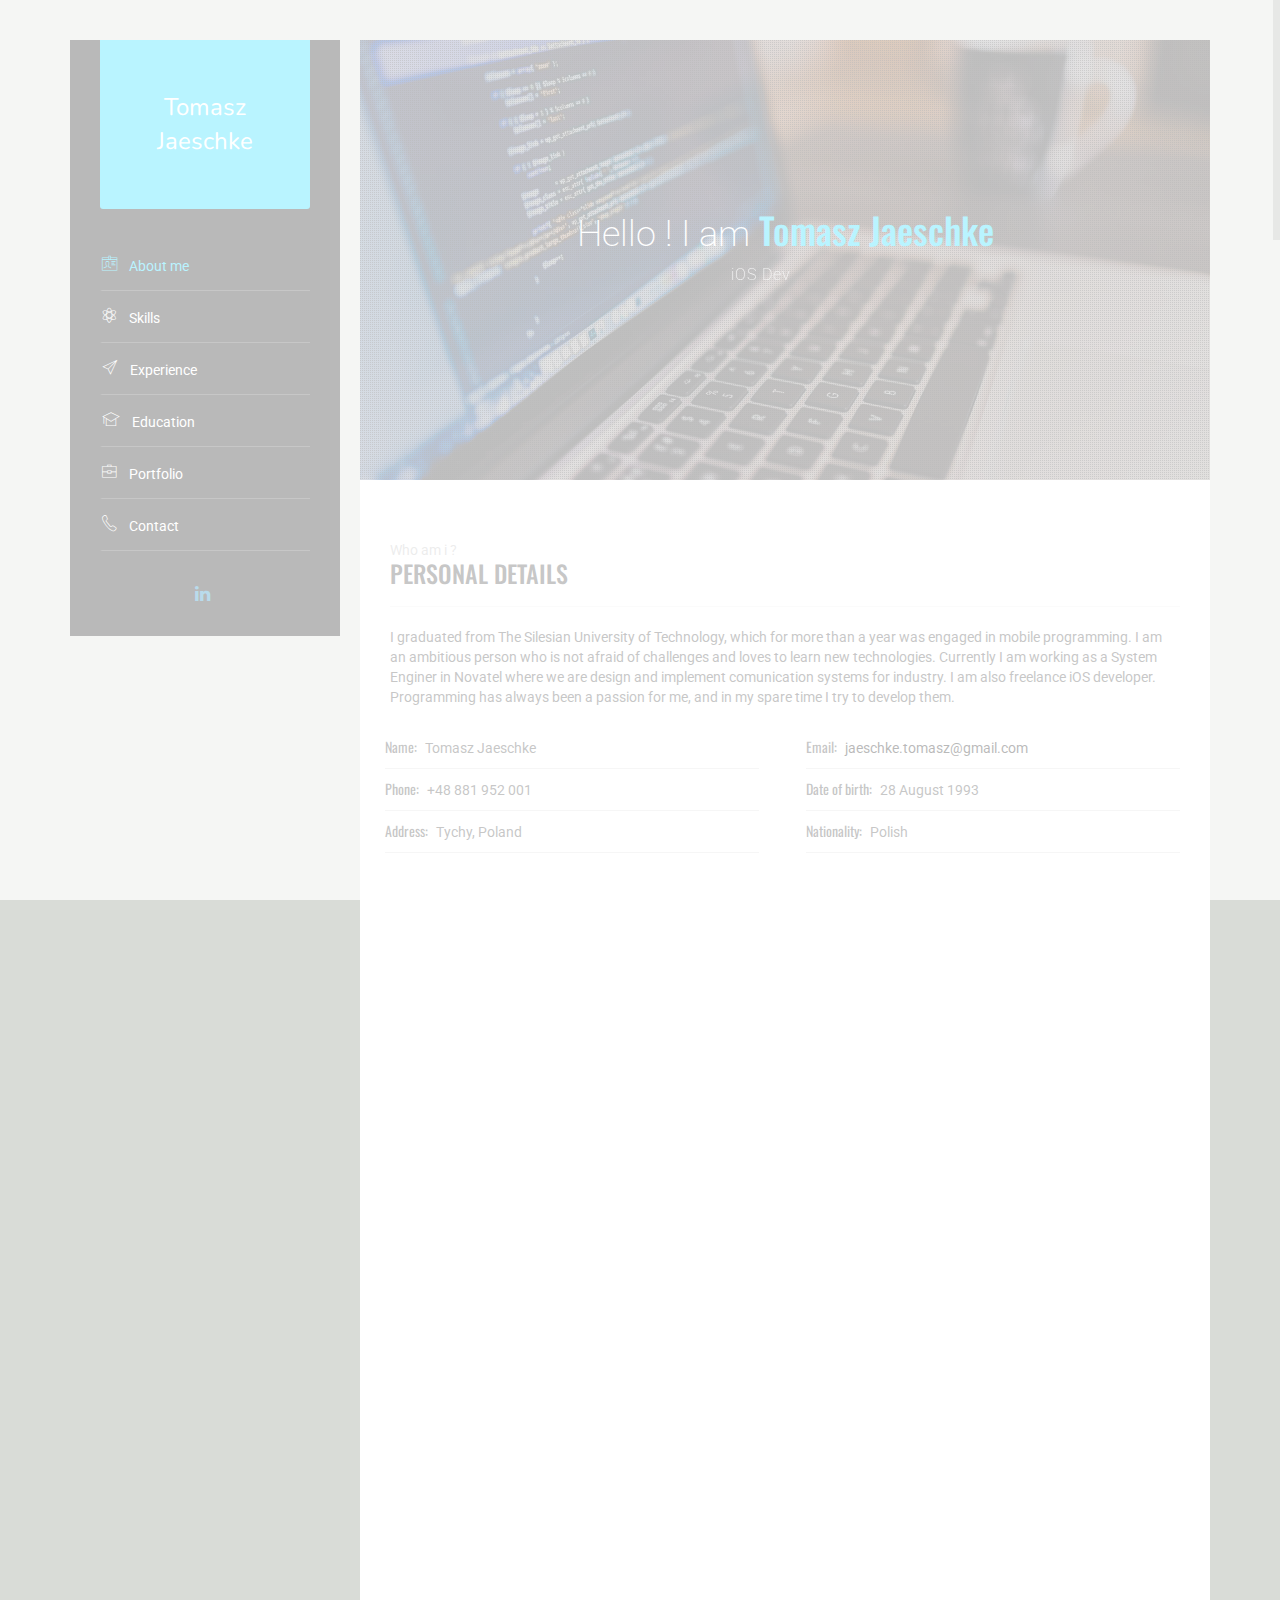
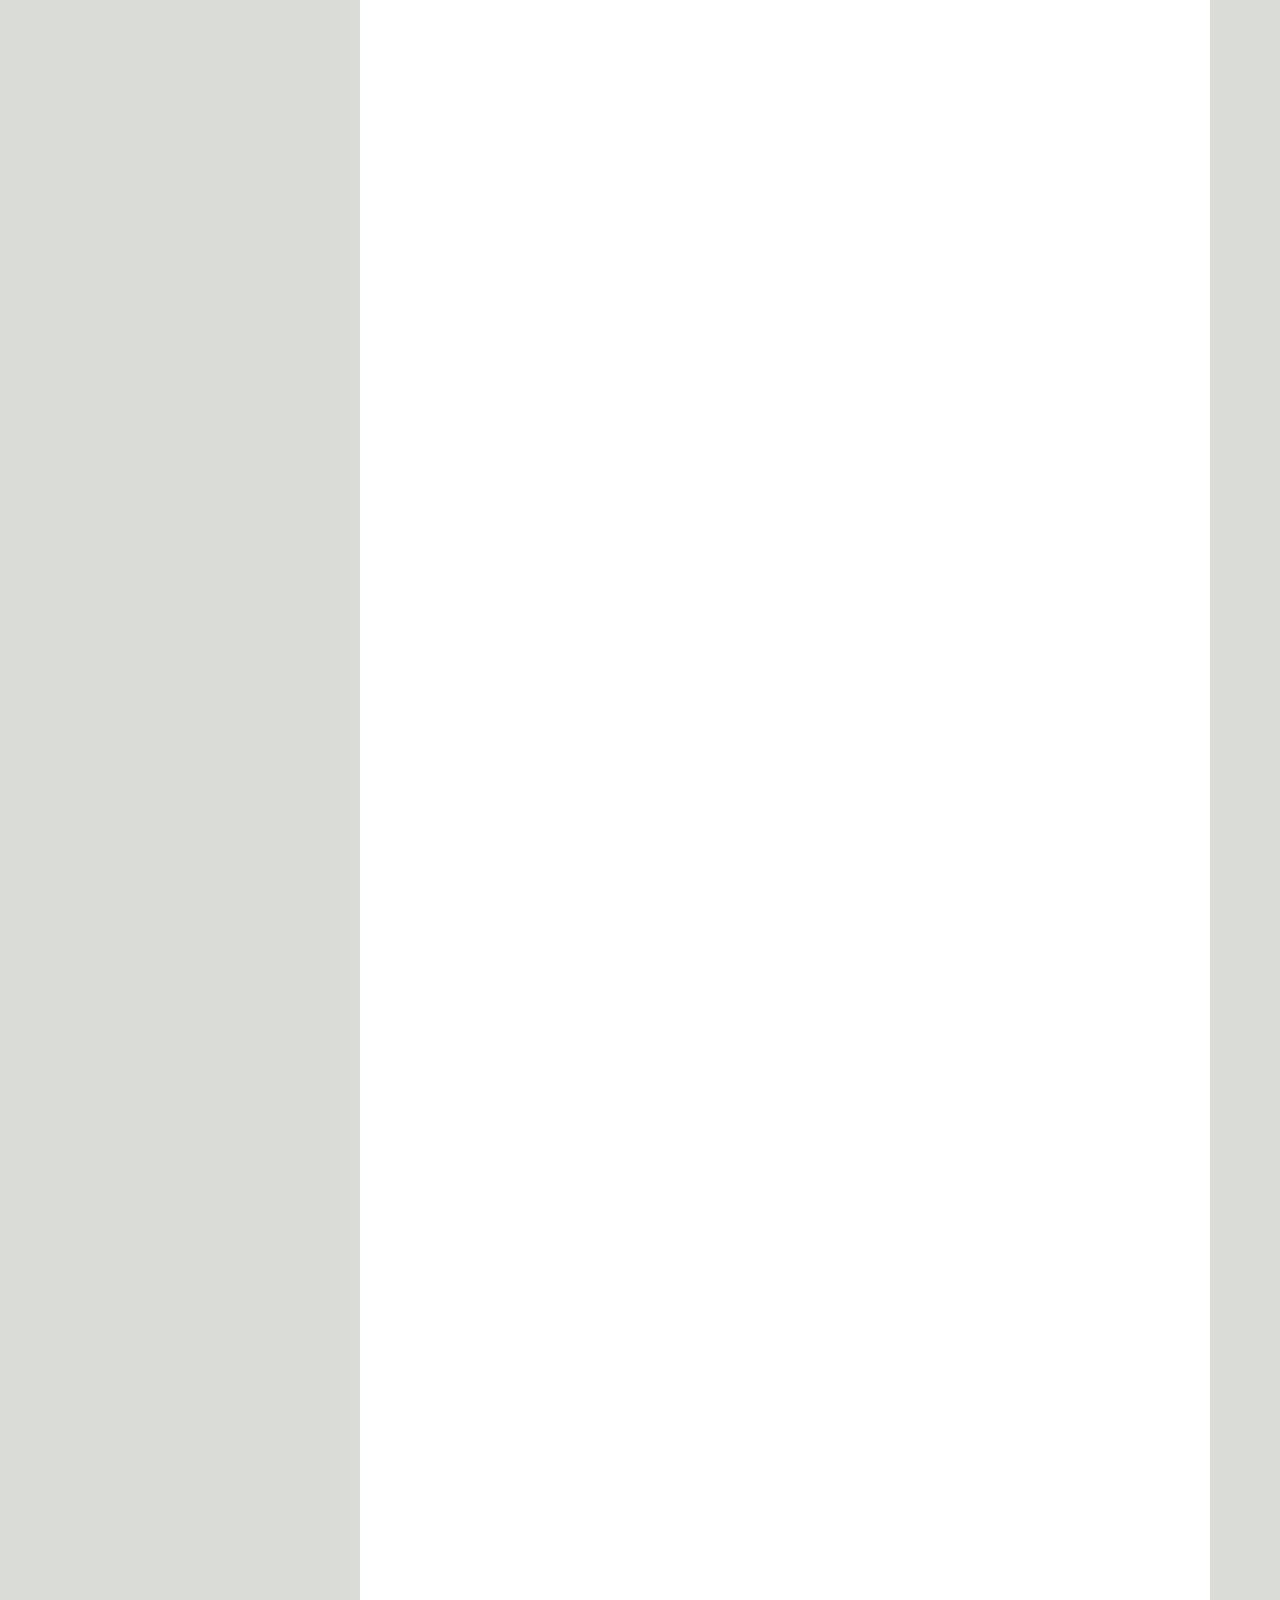
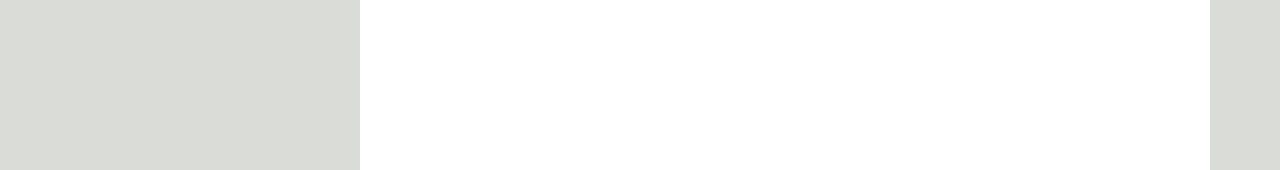
==== commit 86d50b68: "Update index.html" ====
--- a/index.html
+++ b/index.html
@@ -457,6 +457,17 @@
     <script type="text/javascript" src="js/plugins.js"></script>
 	<script type="text/javascript" src="js/jquery.app.js"></script>
 
+	<!-- Google Analytics -->
+	<script>
+	  (function(i,s,o,g,r,a,m){i['GoogleAnalyticsObject']=r;i[r]=i[r]||function(){
+	  (i[r].q=i[r].q||[]).push(arguments)},i[r].l=1*new Date();a=s.createElement(o),
+	  m=s.getElementsByTagName(o)[0];a.async=1;a.src=g;m.parentNode.insertBefore(a,m)
+	  })(window,document,'script','https://www.google-analytics.com/analytics.js','ga');
+
+	  ga('create', 'UA-100076523-1', 'auto');
+	  ga('send', 'pageview');
+
+	</script>
 
 </body>
 </html>
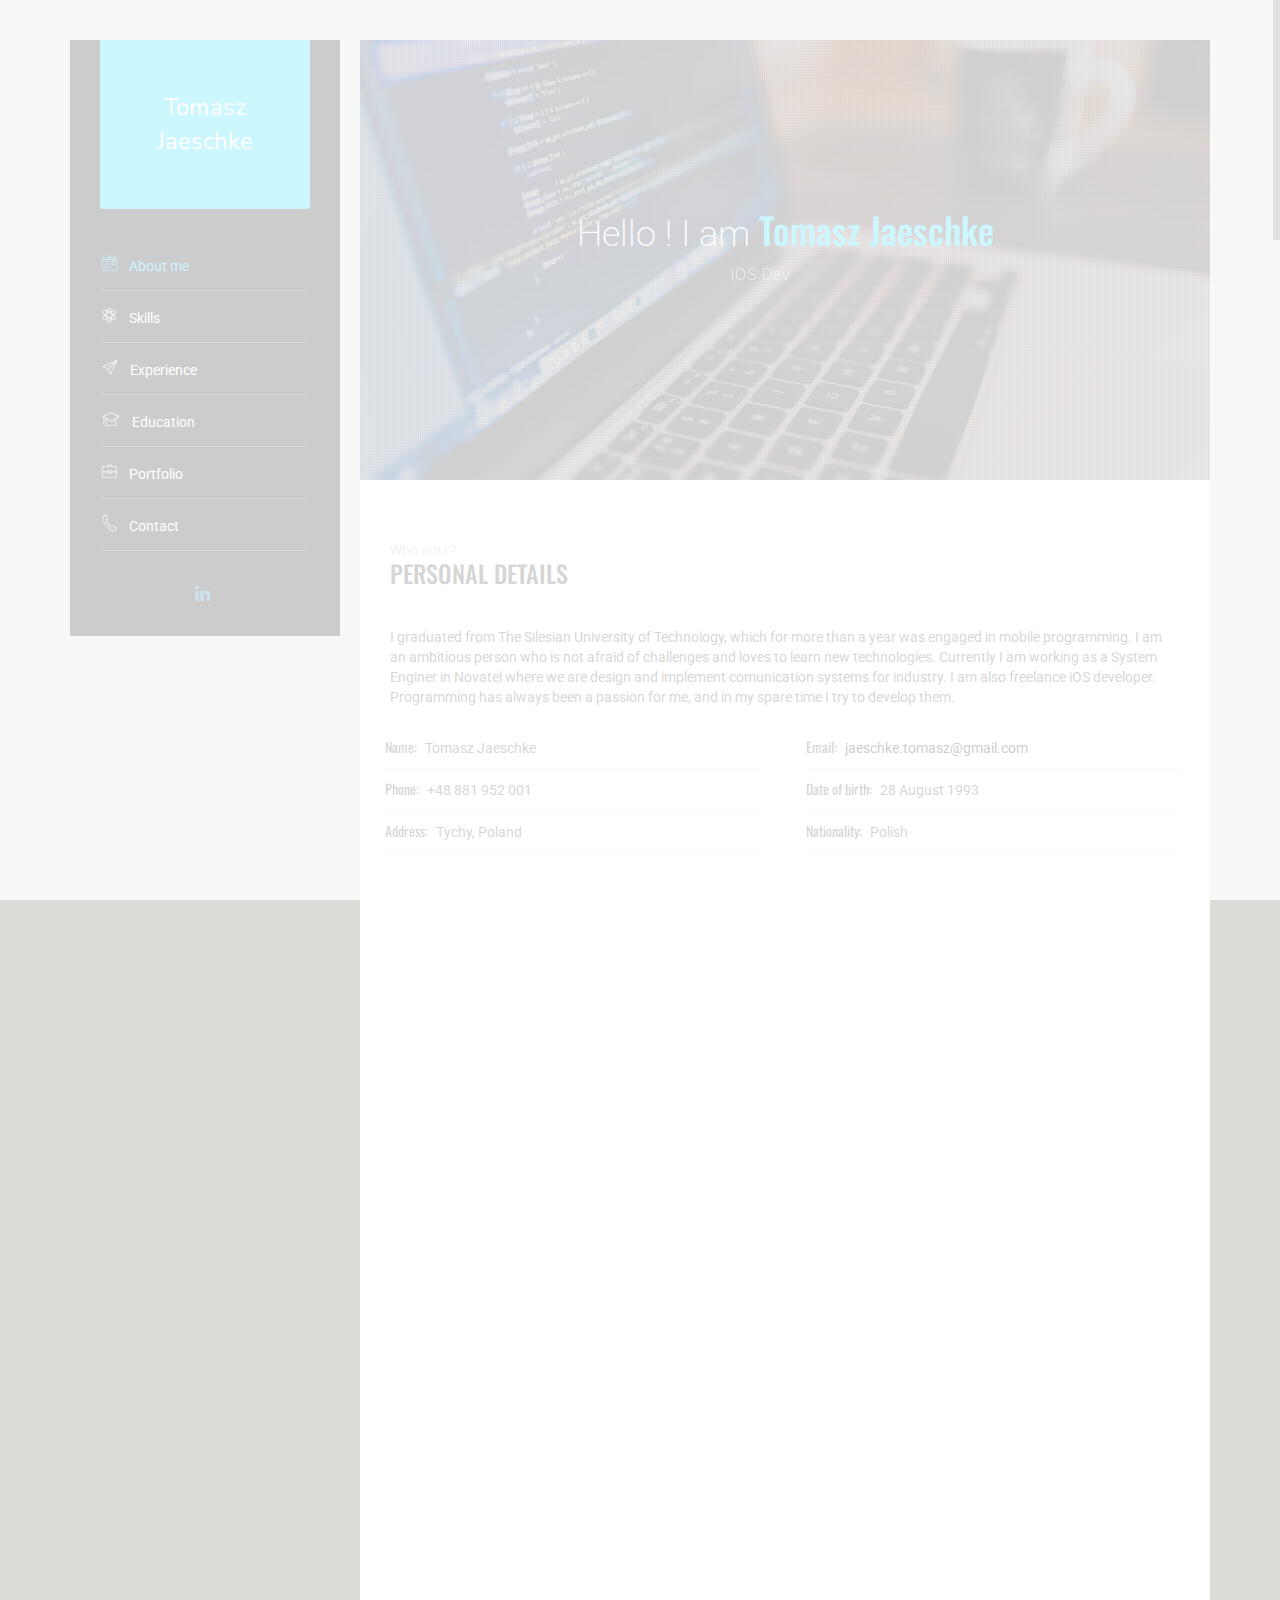
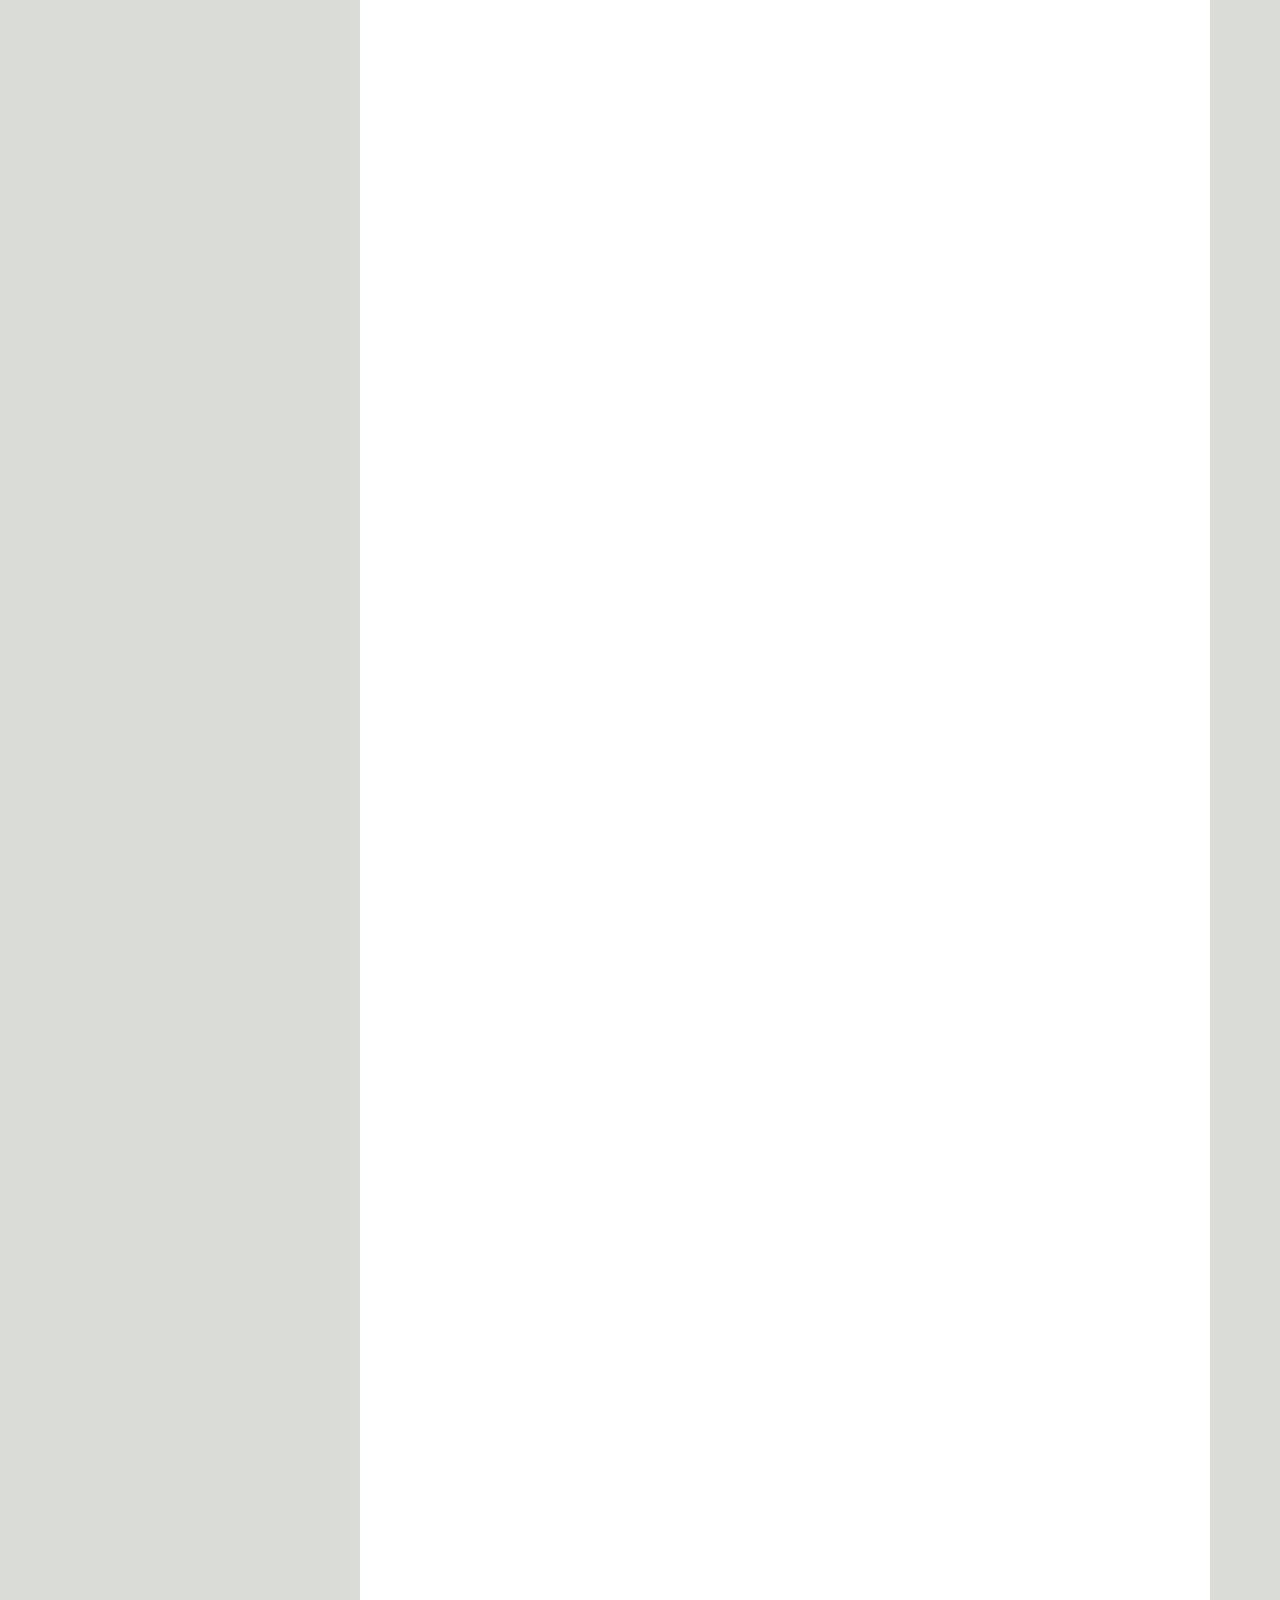
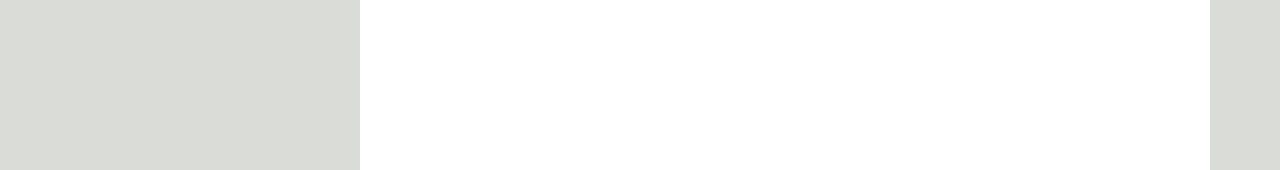
==== commit 0142f703: "Update index.html" ====
--- a/index.html
+++ b/index.html
@@ -317,7 +317,7 @@
                             <div class="row">
 
                                 <!-- ===== Portfolio Item-1 ===== -->
-                                <div class="col-sm-4  mix margin-t-20 photography effects overlay-effect clearfix">
+                                <div class="col-sm-4  mix margin-t-20 design effects overlay-effect clearfix">
                                     <div class="img">
                                         <img src="img/portfolio/port2.jpg" alt="Portfolio Item">
                                         <div class="overlay">
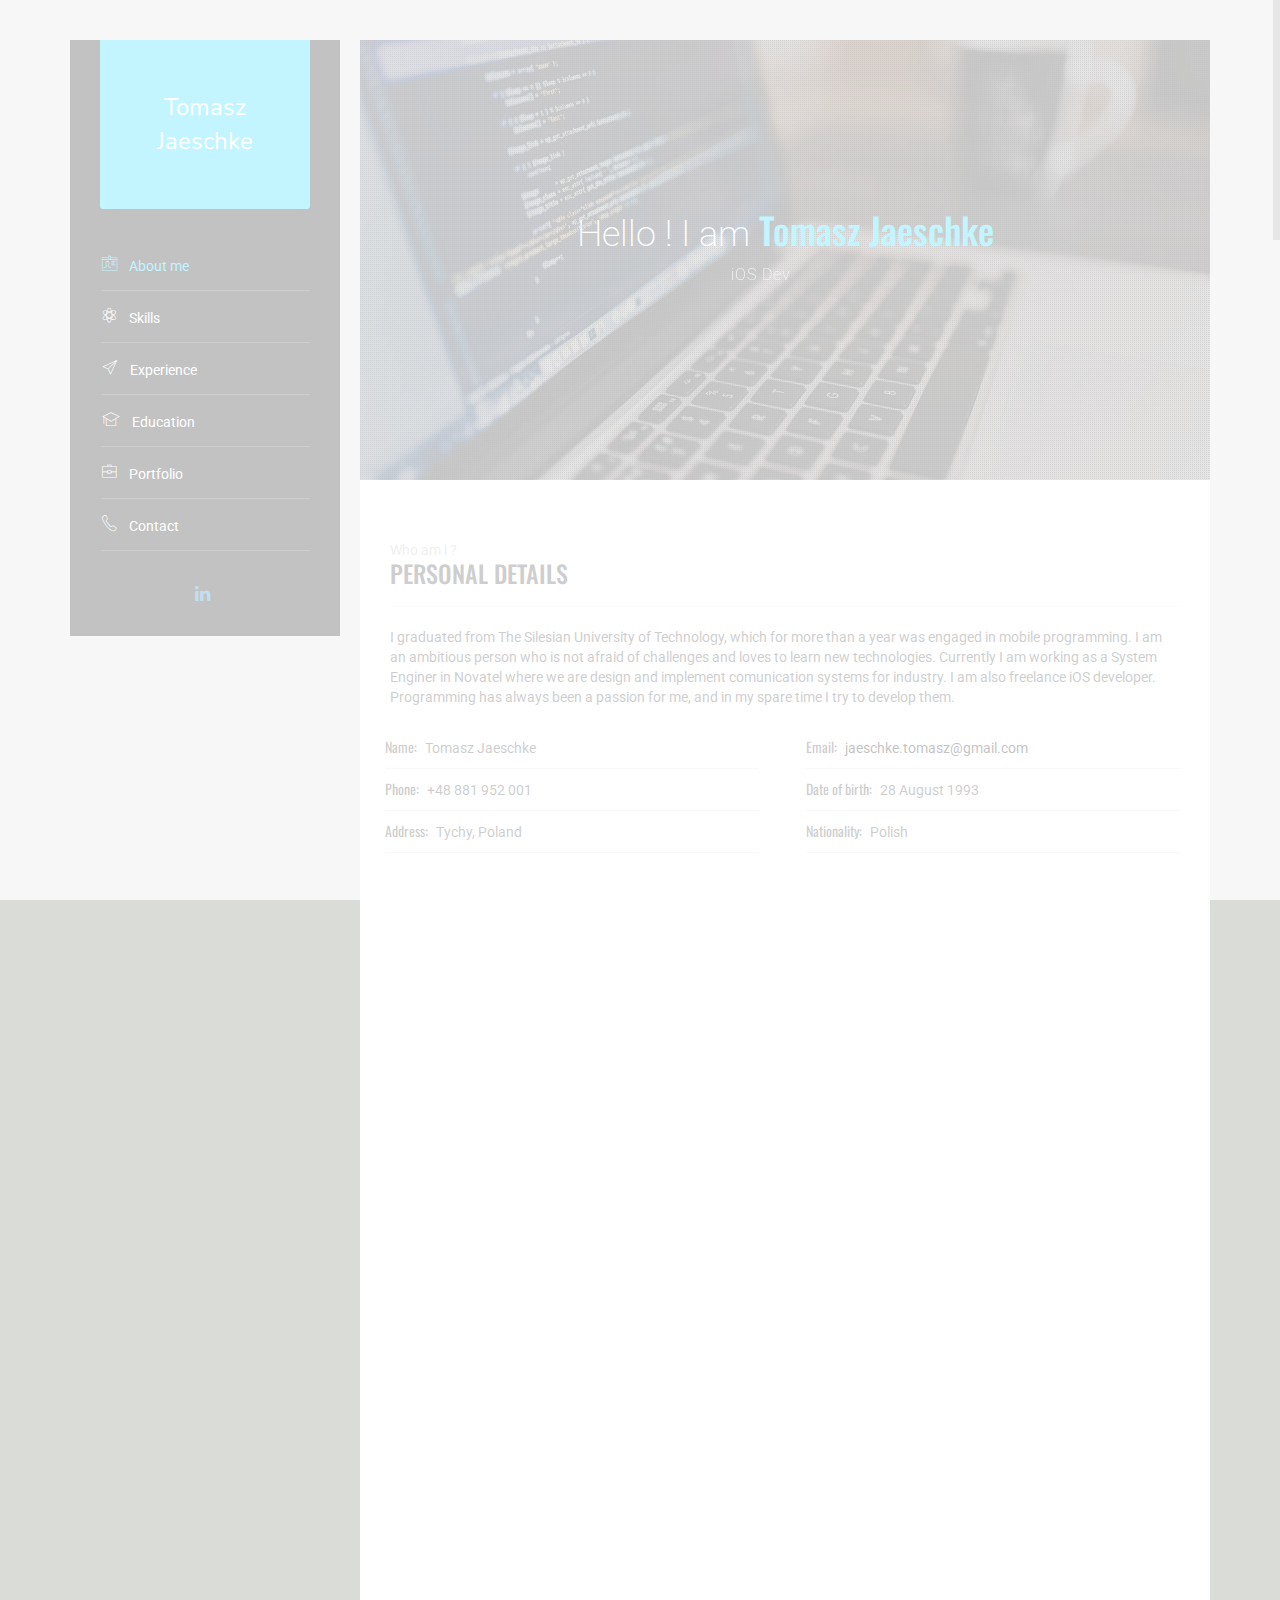
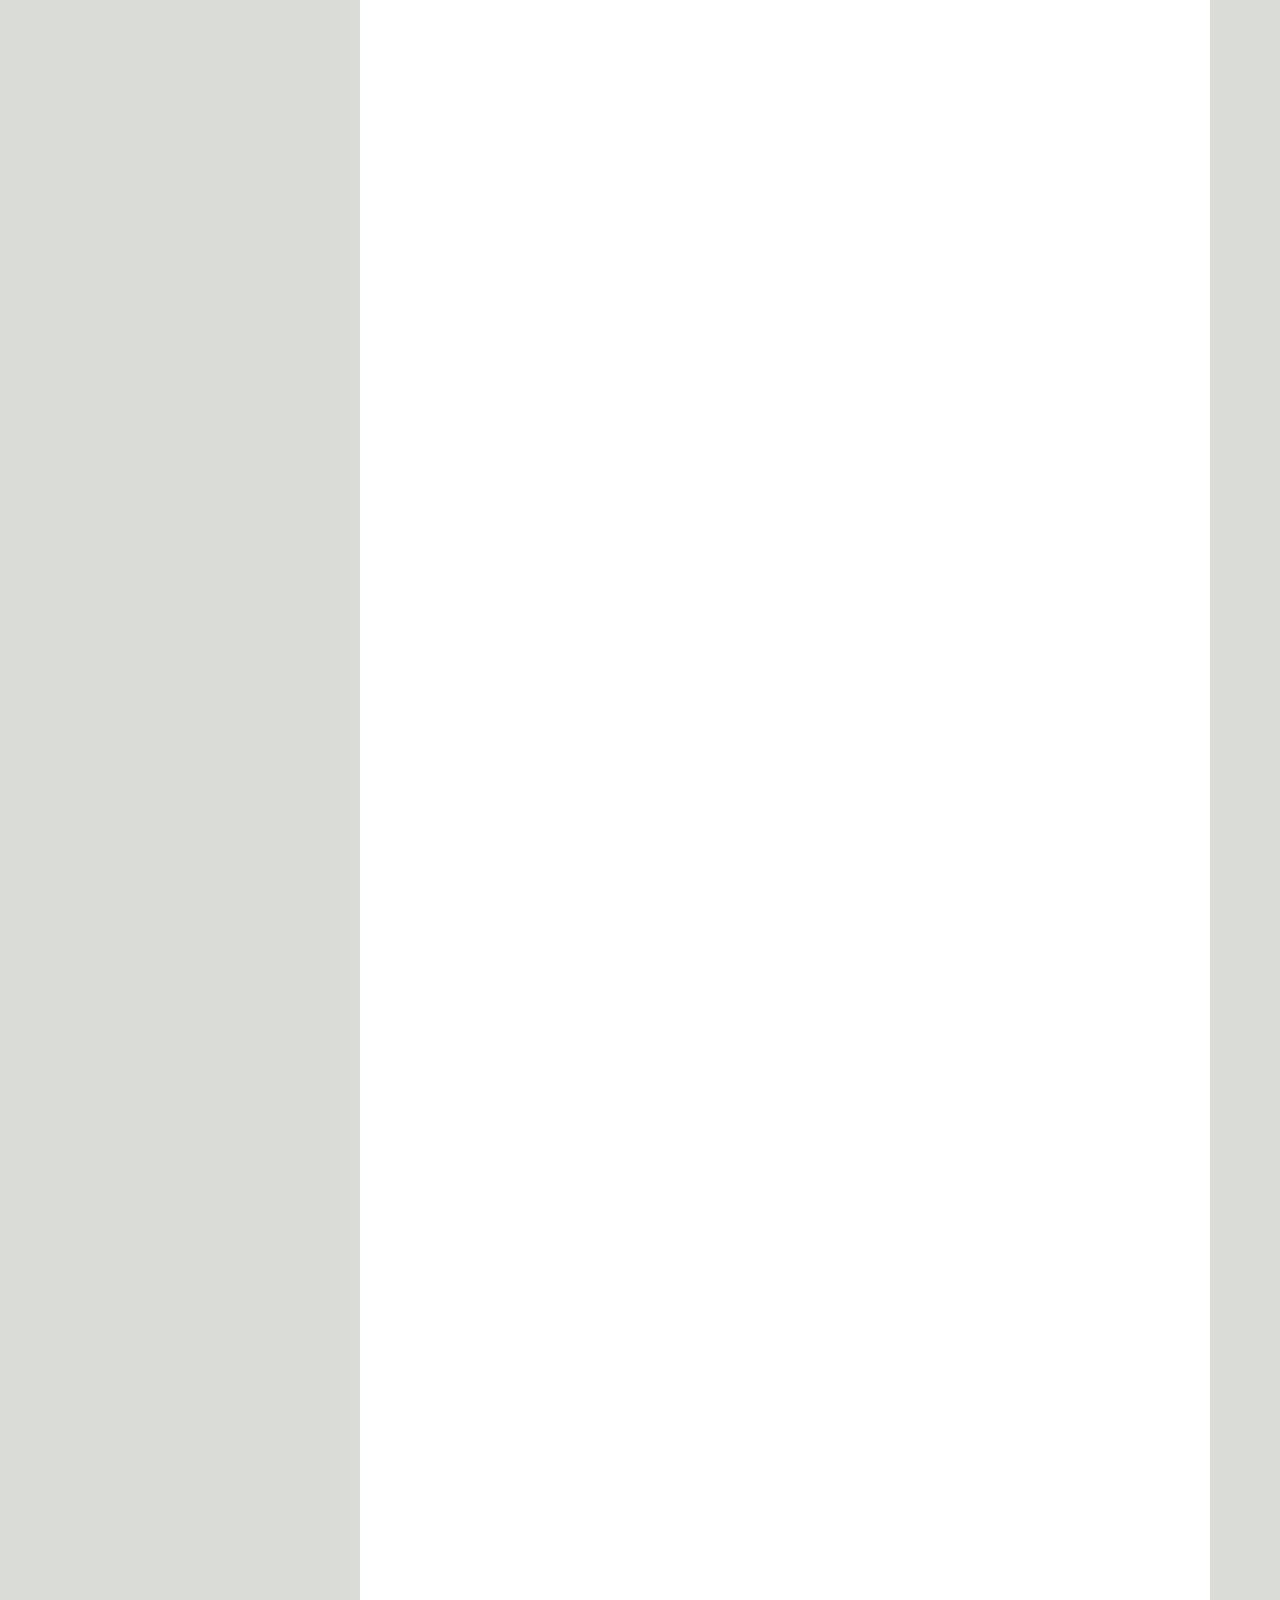
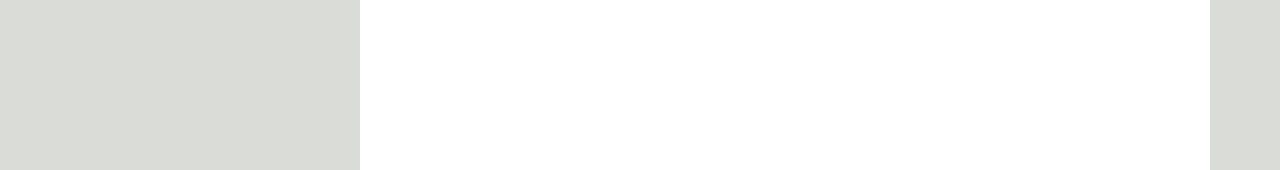
==== commit 126c3b96: "Update index.html" ====
--- a/index.html
+++ b/index.html
@@ -6,9 +6,9 @@
 	 <!-- Basic Page Needs
     ================================================== -->
     <meta charset="utf-8">
-    <title>Tomasz Jaeschke Resume</title>
-    <meta name="description" content="Tomasz Jaeschke Resume">
-    <meta name="keywords" content="Tomasz Jaeschke Resume">
+    <title>Tomasz Jaeschke</title>
+    <meta name="description" content="Tomasz Jaeschke">
+    <meta name="keywords" content="Tomasz Jaeschke iOS Developer">
     <meta name="author" content="Tomasz">
 
     <!-- Mobile Specific Metas
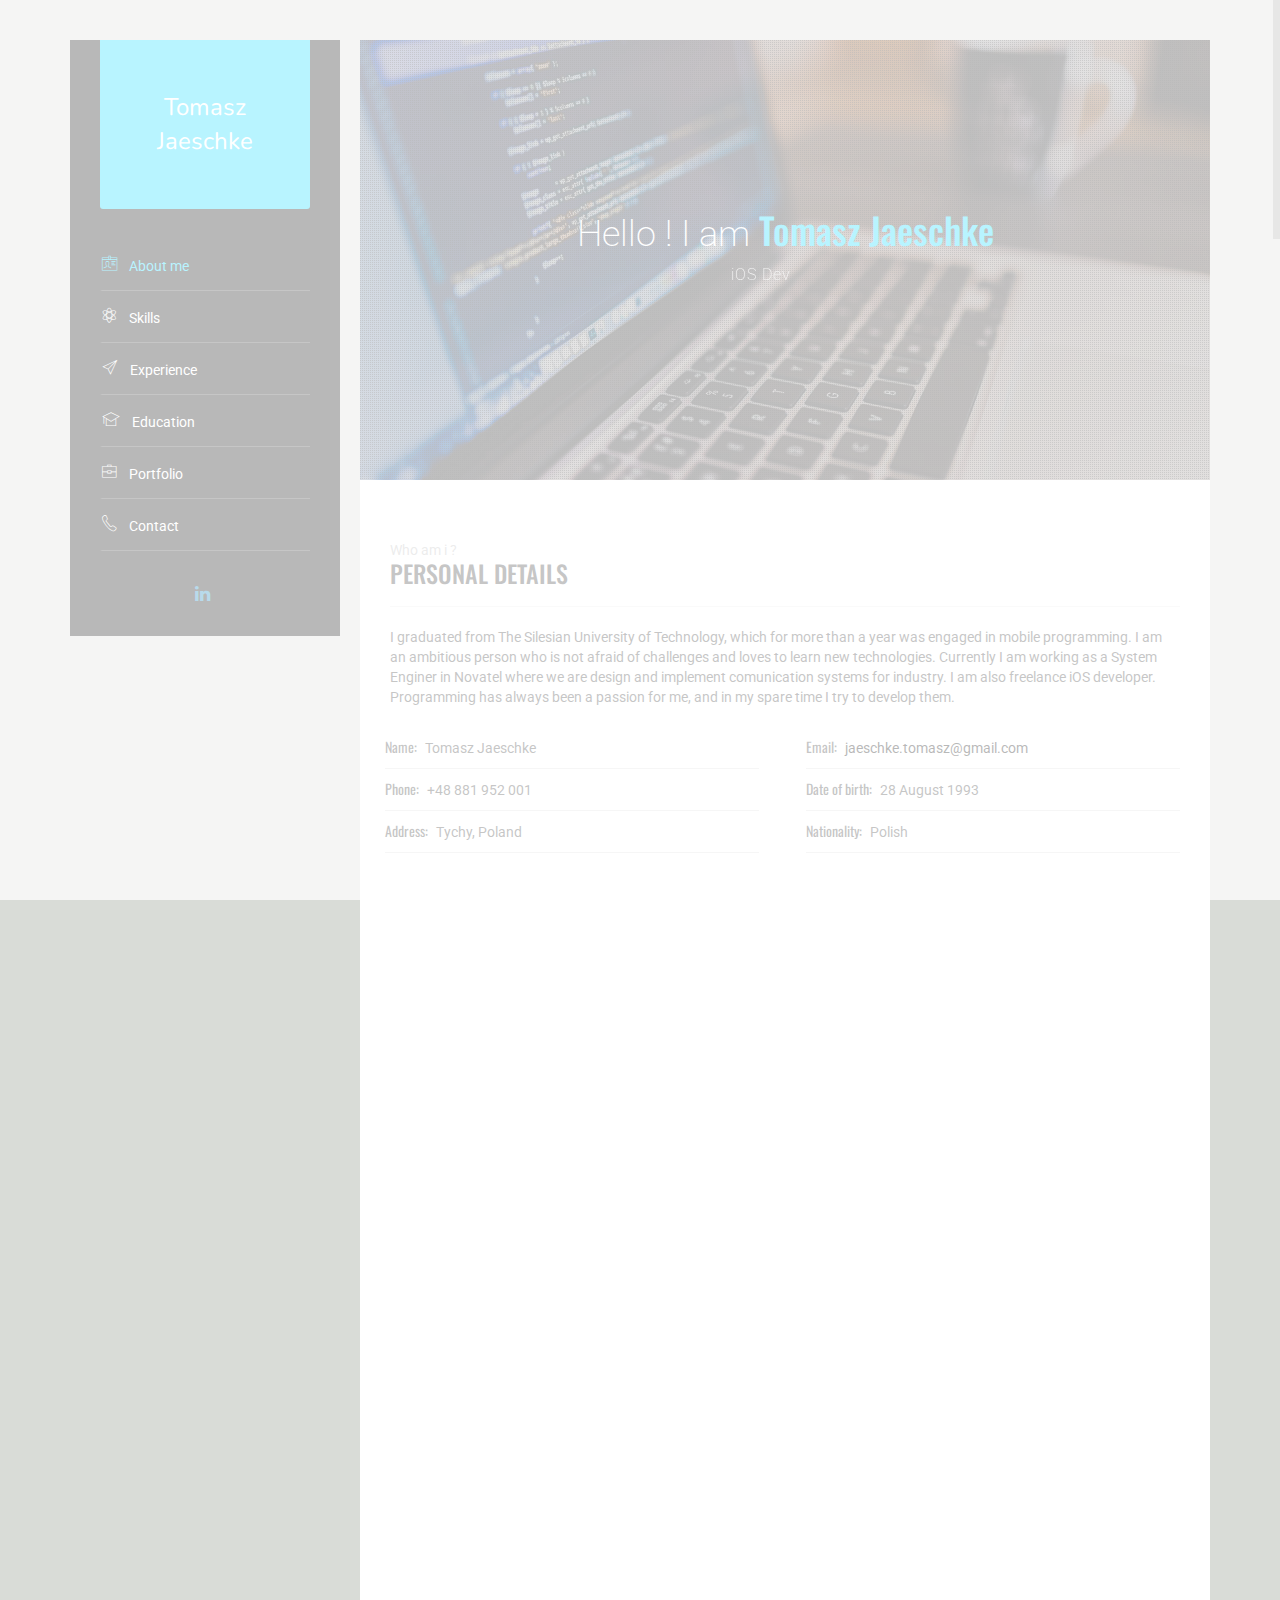
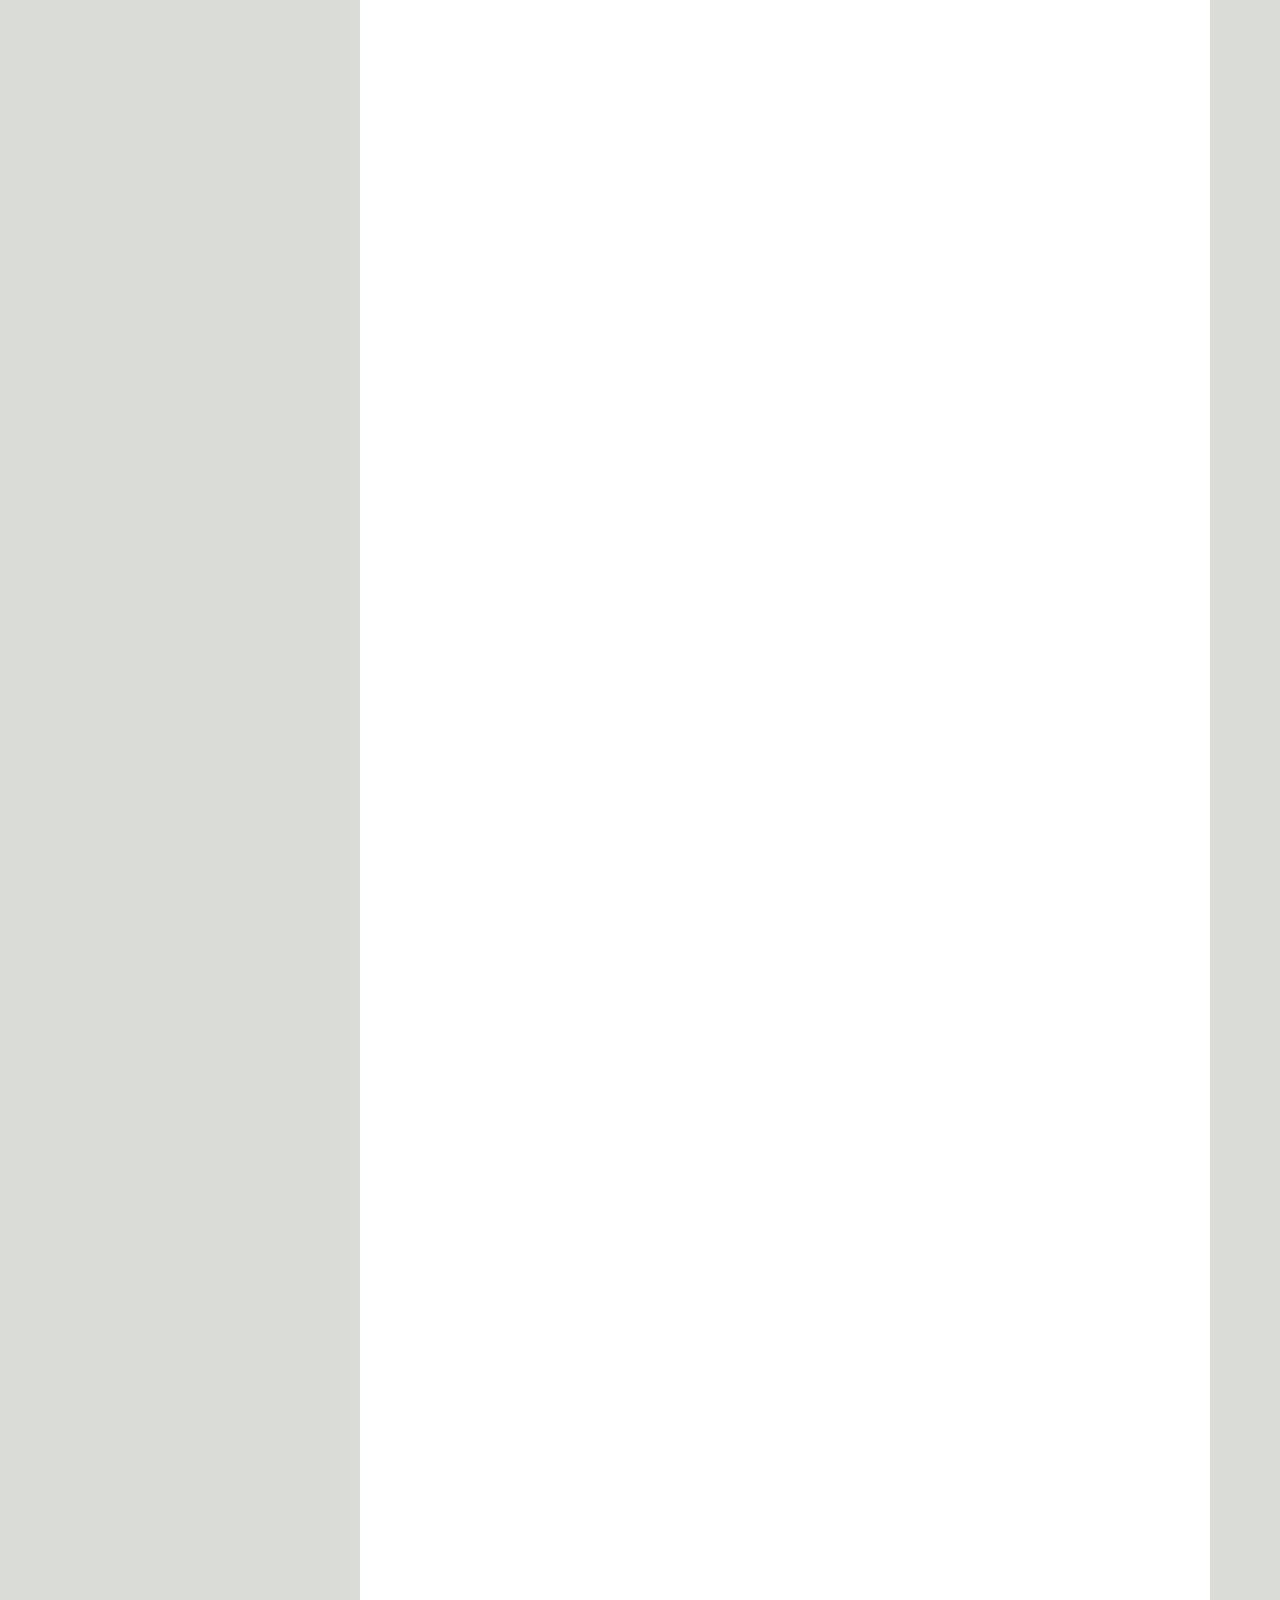
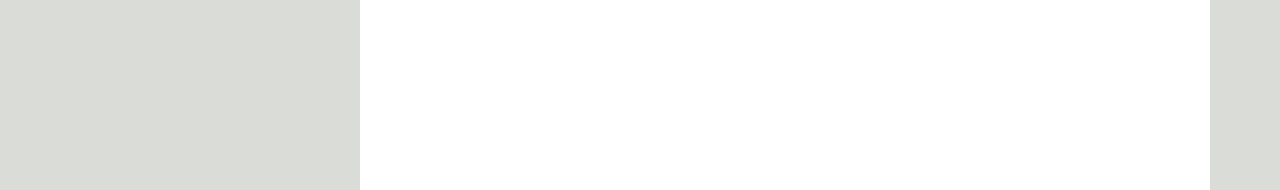
==== commit 354d0efe: "Update index.html" ====
--- a/index.html
+++ b/index.html
@@ -236,6 +236,7 @@
 								- Deploying projects.<br/>
 								- Selection of the system to meet customer needs.<br/>
 								- Implementing and maintaining the novatel.pl website<br/>
+				    				- Website positioning, SEO.<br/>
                             </p>
                         </div><!-- end .cv-item -->
 					</div>
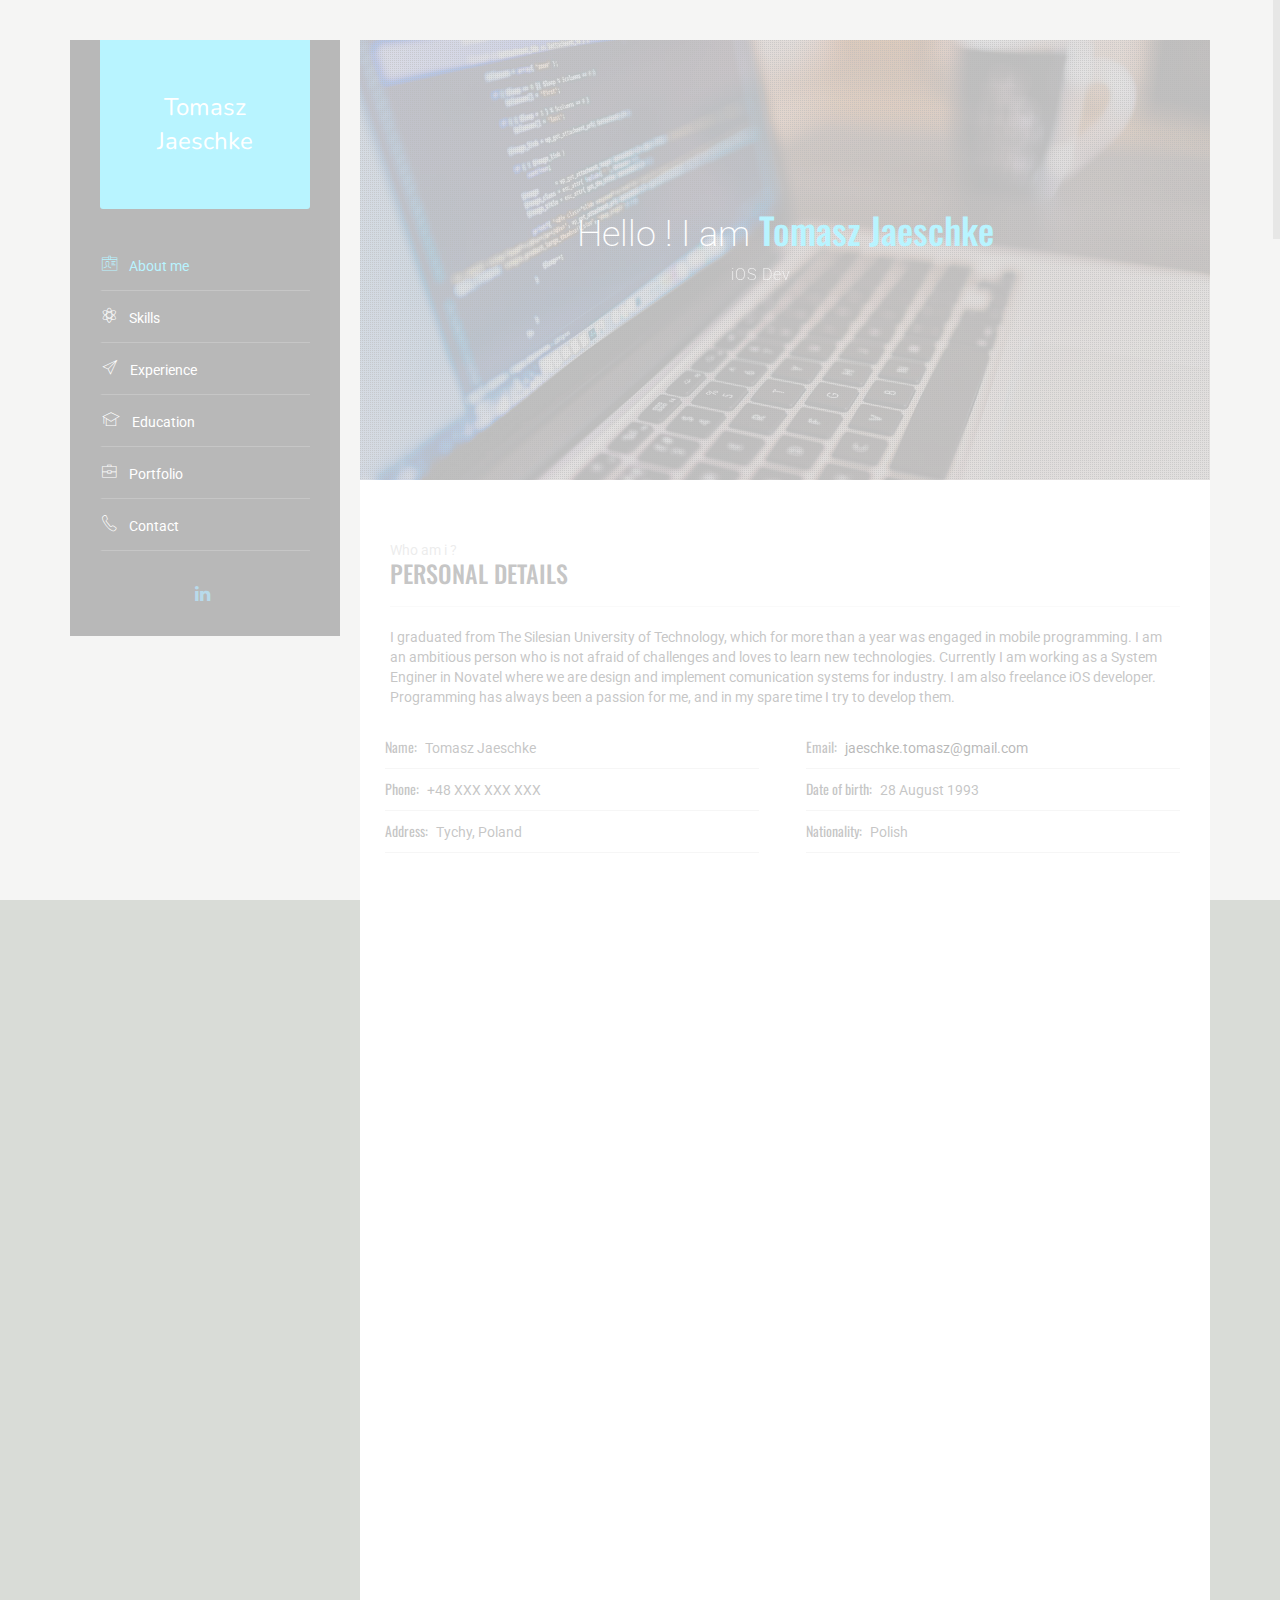
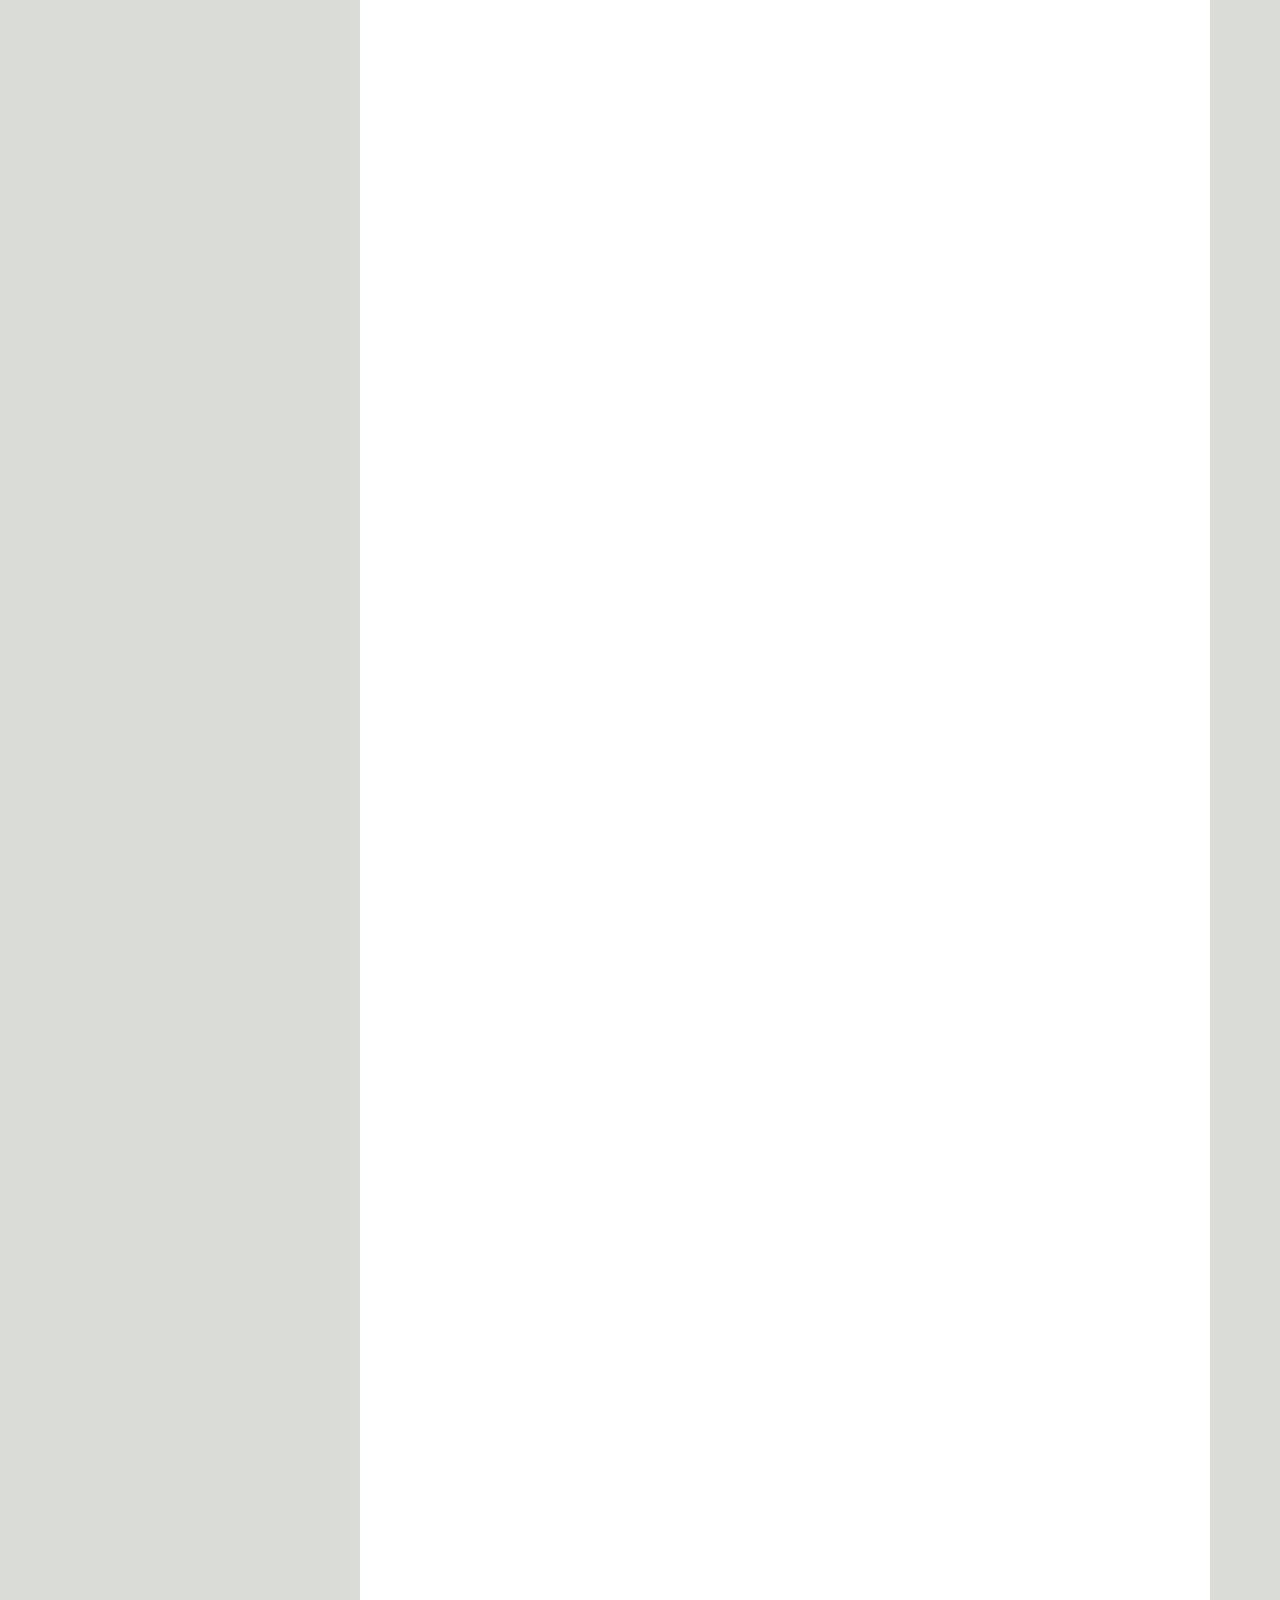
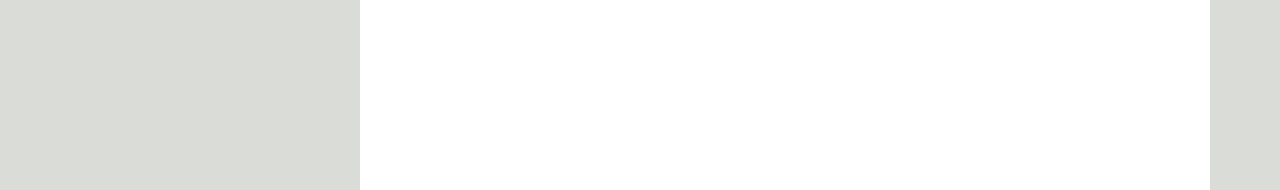
==== commit 1280f2a4: "Update index.html" ====
--- a/index.html
+++ b/index.html
@@ -124,7 +124,7 @@
 	            <ul class="list-inline">
 	                <li><span>Name:</span> Tomasz Jaeschke </li>
 	                <li><span>Email:</span> <a href="mailto:jaeschke.tomasz@gmail.com">jaeschke.tomasz@gmail.com</a></li>
-	                <li><span>Phone:</span> +48 881 952 001 </li>
+	                <li><span>Phone:</span> +48 XXX XXX XXX </li>
 	                <li><span>Date of birth:</span> 28 August 1993</li>
 	                <li><span>Address:</span> Tychy, Poland</li>
 	                <li><span>Nationality:</span> Polish</li>
@@ -235,7 +235,7 @@
 				    				- Designing communications systems for industry.<br/>
 								- Deploying projects.<br/>
 								- Selection of the system to meet customer needs.<br/>
-								- Implementing and maintaining the novatel.pl website<br/>
+								- Implementing and maintaining the novatel.pl website.<br/>
 				    				- Website positioning, SEO.<br/>
                             </p>
                         </div><!-- end .cv-item -->
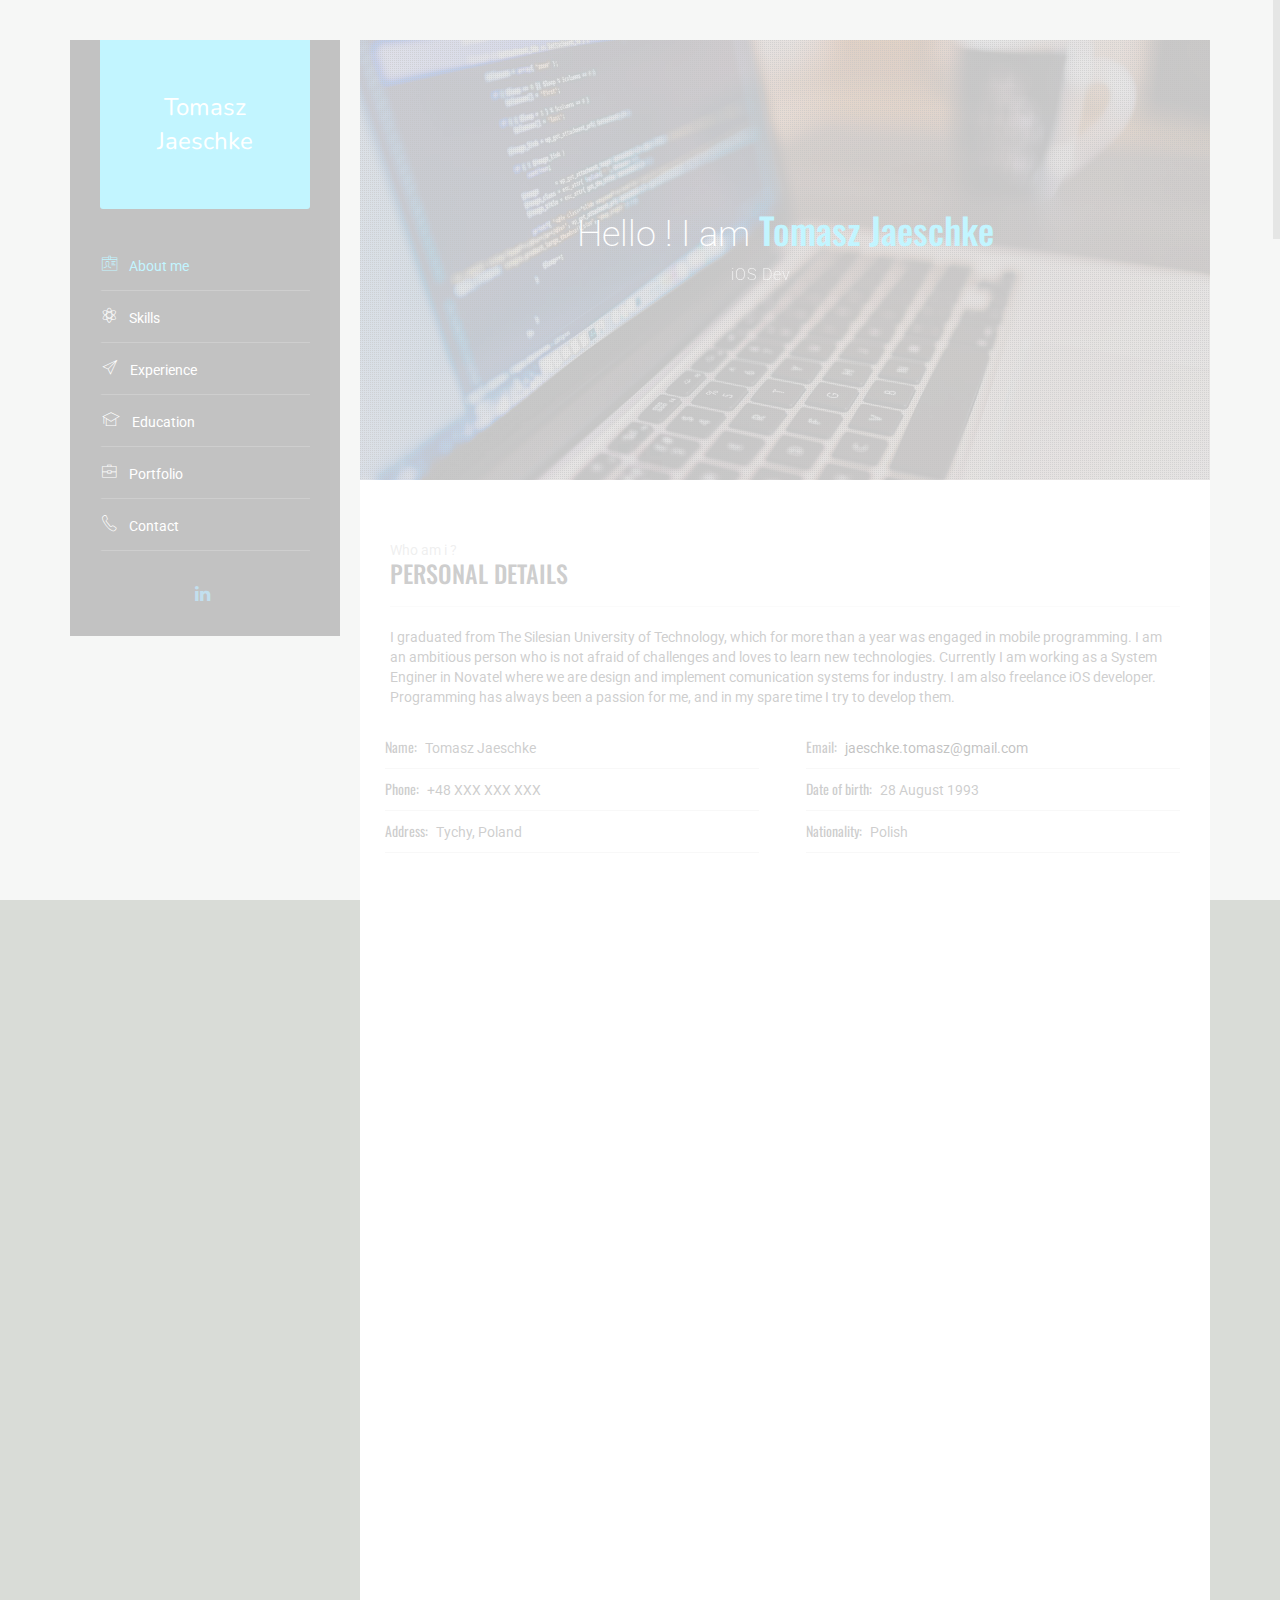
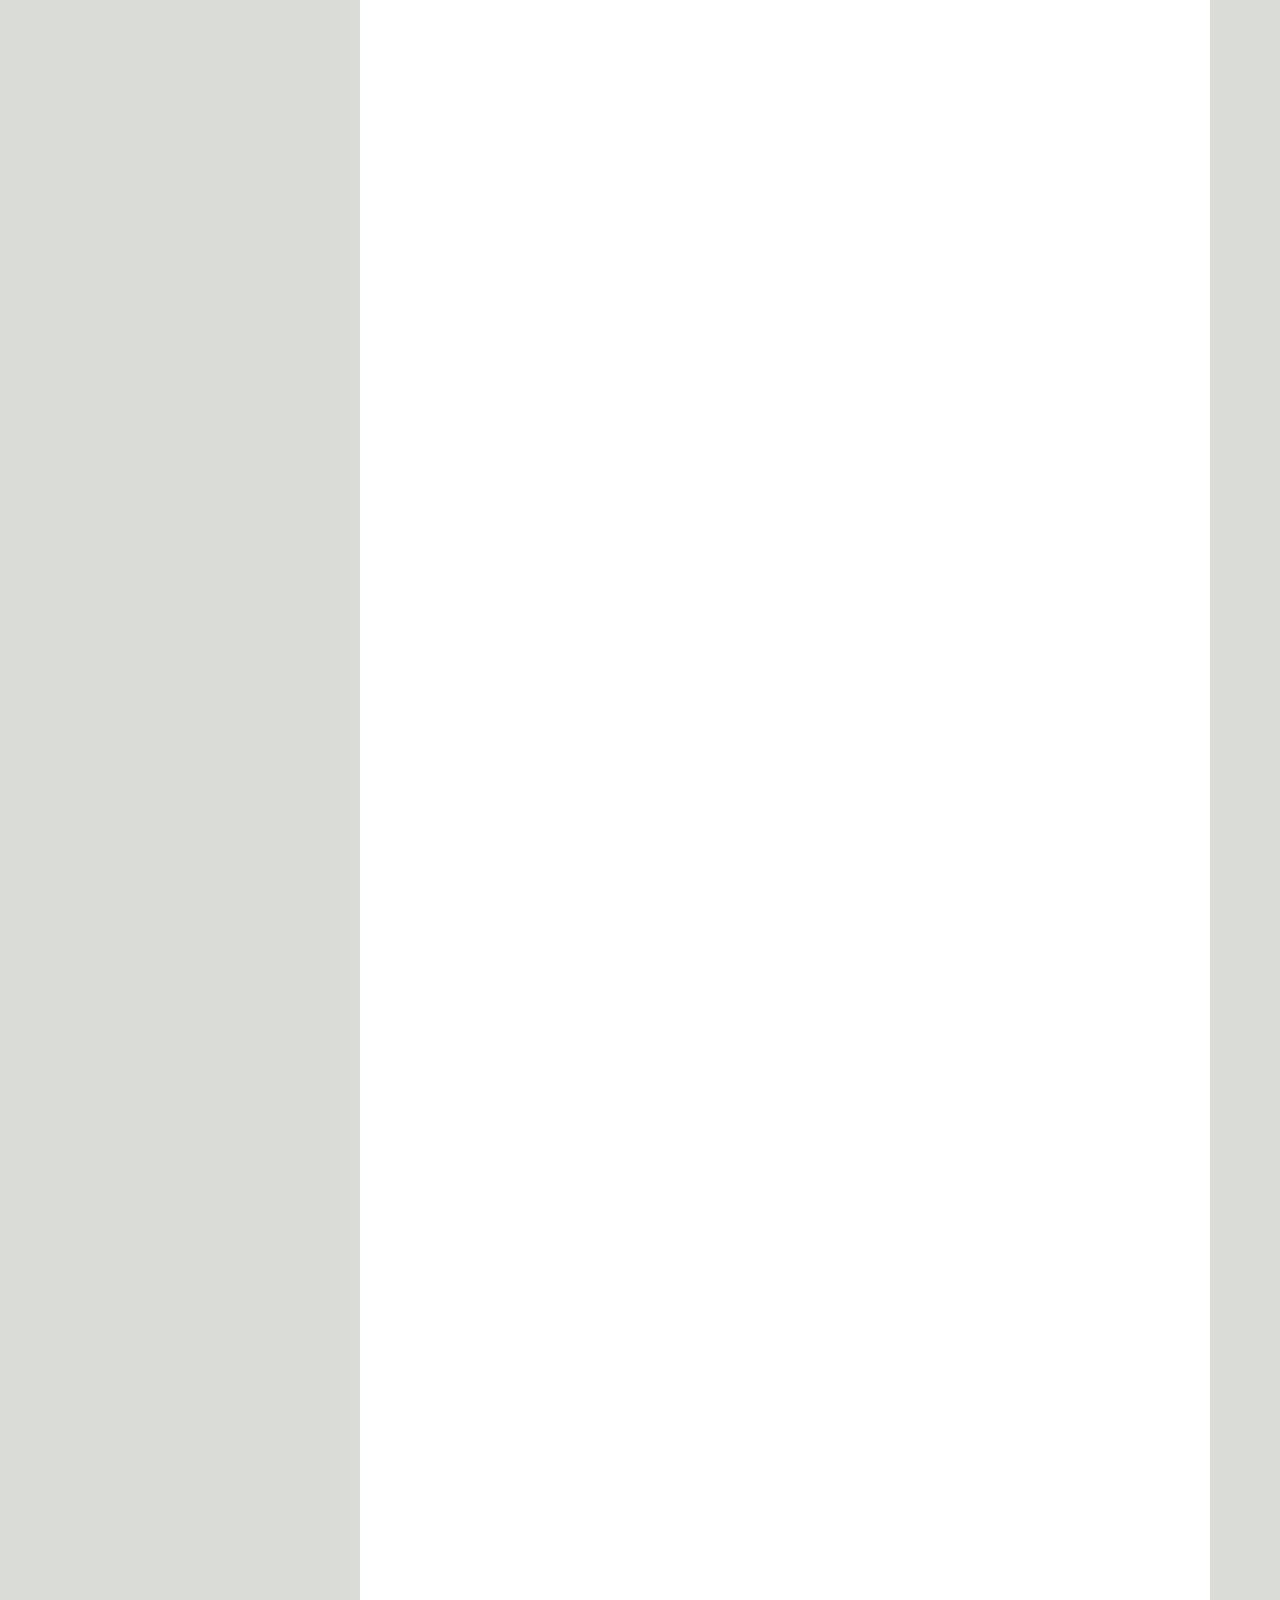
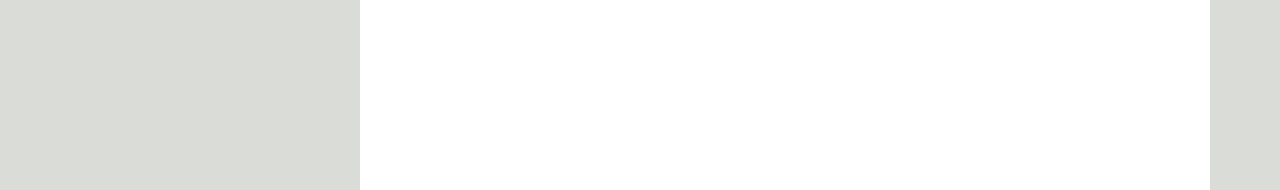
==== commit 4341b503: "Update index.html" ====
--- a/index.html
+++ b/index.html
@@ -410,7 +410,7 @@
                             <div class="pro-img">
                                 <img class="circle-img" src="img/img1.png" alt="team" width="140" height="140">
                             </div>
-                            <p>+48 881 952 001</p>
+                            <p>+48 xxx xxx xxx</p>
                             <p><a href="mailto:jaeschke.tomasz@gmail.com">jaeschke.tomasz@gmail.com</a></p>
                         </div>
                     </div> <!-- End row -->
